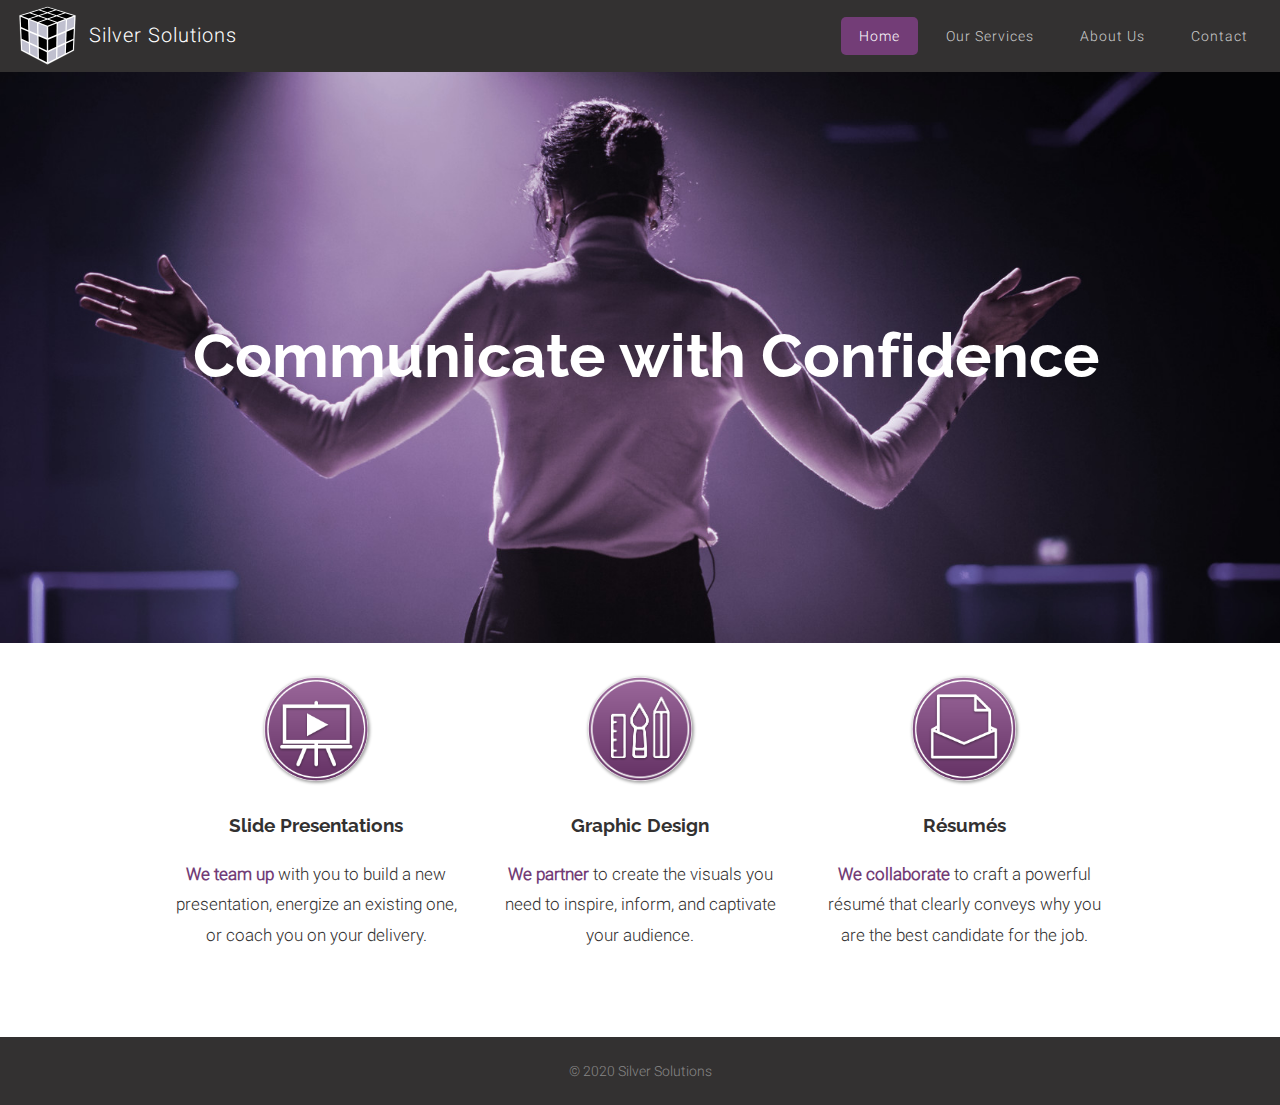
==== docs/index.html @ 3a9a6481 "Updated compiled CSS files." ====
<!DOCTYPE HTML>
<!--
	Concentric by Pixelarity
	pixelarity.com | hello@pixelarity.com
	License: pixelarity.com/license
-->



<html>
	<head>
		<title>Silver Solutions</title>
		<meta charset="utf-8" />
		<meta name="viewport" content="width=device-width, initial-scale=1, user-scalable=no" />
    <link rel="stylesheet" href="static/css/main.css" />

    
    <meta name="description" content="" />
    <meta name="keywords" content="silver, solutions, consulting, presentations"/>
    

    <link rel="shortcut icon" href="static/images/logo.svg">

    
  <link rel="prefetch" href="static/images/banners/presentations0.jpg">
  <link rel="prefetch" href="static/images/banners/presentations1.jpg">
  <link rel="prefetch" href="static/images/banners/presentations2.jpg">
  <link rel="prefetch" href="static/images/banners/graphics.jpg">
  <link rel="prefetch" href="static/images/banners/resumes0.jpg">
  <link rel="prefetch" href="static/images/banners/resumes1.jpg">
  <link rel="prefetch" href="static/images/banners/resumes2.jpg">


  </head>

	<body class="is-preload">
		<div id="page-wrapper">

			<!-- Header -->
      <div id="header">
        <div>

          <div id="title-box">
            <div id="title-grid">
              <!-- Logo -->
              <a href="index.html">
                <img id="logo" src="static/images/logo.svg" />
              </a>

              <!-- Title -->
              <h1 id="title"><a href="index.html">Silver Solutions</a></h1>
            </div>
          </div>

          <!-- Nav -->
          <nav id="nav">
            <ul>
              
                <li  class="current_page_item" >
                
                  <a href="index.html">Home</a>
                
                </li>
              
                <li >
                
                  <a href="#">Our Services</a>
                  <ul>
                  
                    <li><a href="presentations.html">Slide Presentations</a></li>
                  
                    <li><a href="graphics.html">Graphic Design</a></li>
                  
                    <li><a href="resumes.html">Résumés</a></li>
                  
                  </ul>
                
                </li>
              
                <li >
                
                  <a href="about.html">About Us</a>
                
                </li>
              
                <li >
                
                  <a href="contact.html">Contact</a>
                
                </li>
              
          </nav>

        </div>
      </div>

      <div id="dummy-header"></div>

      

<!-- Banner -->
  <div id="home-banner">
    <div>
      <h2>
        <span class="line">Communicate with</span>
        <span class="line">Confidence</span>
      </h2>
    </div>
  </div>


<!-- Main -->
  <div id="main">
    <div class="container">

        <ul class="featured">
          <li>
            <a class="badge" href="presentations.html"><img class="home-badge" src="static/images/icons/home_button0.png"/></a>
            <a href="presentations.html"><h3>Slide Presentations</h3></a>
            <p><b>We team up</b> with you to build a new presentation, energize an existing one, or coach you on your delivery.</p>
          </li>
          <li>
            <a class="badge" href="graphics.html"><img class="home-badge" src="static/images/icons/home_button1.png"/></a>
            <a href="graphics.html"><h3>Graphic Design</h3></a>
            <p><b>We partner</b> to create the visuals you need to inspire, inform, and captivate your audience.</p>
          </li>
          <li>
            <a class="badge" href="resumes.html"><img class="home-badge" src="static/images/icons/home_button2.png"/></a>
            <a href="resumes.html"><h3>Résumés</h3></a>
            <p><b>We collaborate</b> to craft a powerful résumé that clearly conveys why you are the best candidate for the job.</p>
          </li>
        </ul>

    </div>
  </div>



			<!-- Footer -->
      <section id="footer">
        <div class="container">

          <!-- Copyright -->
          <div class="copyright">
            &copy; 2020 Silver Solutions
          </div>

        </div>
      </section>

		</div>

		<!-- Scripts -->
    <script src="static/js/jquery.min.js"></script>
    <script src="static/js/jquery.dropotron.min.js"></script>
    <script src="static/js/browser.min.js"></script>
    <script src="static/js/breakpoints.min.js"></script>
    <script src="static/js/util.js"></script>
    <script src="static/js/main.js"></script>
    <script src="static/js/misc.js"></script>

    
    

	</body>
</html>
---- docs/static/css/main.css ----
@import'fontawesome-all.min.css';@font-face{font-family:Raleway;font-weight:bold;src:url("../webfonts/raleway/static/Raleway-Bold.ttf") format("opentype")}@font-face{font-family:Roboto;font-style:normal;font-weight:300;src:local("Roboto Light"),local("Roboto-Light"),url("../webfonts/roboto/roboto.woff2") format("woff2");unicode-range:U+0000-00FF,U+0131,U+0152-0153,U+02BB-02BC,U+02C6,U+02DA,U+02DC,U+2000-206F,U+2074,U+20AC,U+2122,U+2191,U+2193,U+2212,U+2215,U+FEFF,U+FFFD}html,body,div,span,applet,object,iframe,h1,h2,h3,h4,h5,h6,p,blockquote,pre,a,abbr,acronym,address,big,cite,code,del,dfn,em,img,ins,kbd,q,s,samp,small,strike,strong,sub,sup,tt,var,b,u,i,center,dl,dt,dd,ol,ul,li,fieldset,form,label,legend,table,caption,tbody,tfoot,thead,tr,th,td,article,aside,canvas,details,embed,figure,figcaption,footer,header,hgroup,menu,nav,output,ruby,section,summary,time,mark,audio,video{margin:0;padding:0;border:0;font-size:100%;font:inherit;vertical-align:baseline;font-variant-ligatures:no-common-ligatures}article,aside,details,figcaption,figure,footer,header,hgroup,menu,nav,section{display:block}body{line-height:1}ol,ul{list-style:none}blockquote,q{quotes:none}blockquote:before,blockquote:after,q:before,q:after{content:"";content:none}table{border-collapse:collapse;border-spacing:0}body{-webkit-text-size-adjust:none}mark{background-color:transparent;color:inherit}input::-moz-focus-inner{border:0;padding:0}input,select,textarea{-moz-appearance:none;-webkit-appearance:none;-ms-appearance:none;appearance:none}html{box-sizing:border-box}*,*:before,*:after{box-sizing:inherit}body{background:#fff}body.is-preload *,body.is-preload *:before,body.is-preload *:after{-moz-animation:none !important;-webkit-animation:none !important;-ms-animation:none !important;animation:none !important;-moz-transition:none !important;-webkit-transition:none !important;-ms-transition:none !important;transition:none !important}body,input,textarea,select{font-family:Roboto,sans-serif;font-size:15pt;font-weight:300;line-height:1.75em;color:#888787}h1,h2,h3,h4,h5,h6{font-family:Raleway,sans-serif;font-weight:300;color:#333131}h1 a,h2 a,h3 a,h4 a,h5 a,h6 a{color:inherit;text-decoration:none}strong,b{font-weight:400}em,i{font-style:italic}a{color:#733d77}sub{position:relative;top:.5em;font-size:.8em}sup{position:relative;top:-0.5em;font-size:.8em}hr{border:0;border-top:solid 1px #ddd}blockquote{border-left:solid .5em #ddd;padding:1em 0 1em 2em;font-style:italic}p,ul,ol,dl,table{margin-bottom:1em}header{margin-bottom:3em}header h2{font-weight:300;font-size:2.3em;color:#333131}header .byline{display:block;padding:1em 0 .5em 0;font-size:1.3em;font-weight:300}br.clear{clear:both}span.line{display:inline-block}.row{display:flex;flex-wrap:wrap;box-sizing:border-box;align-items:stretch}.row>*{box-sizing:border-box}.row.gtr-uniform>*>:last-child{margin-bottom:0}.row.aln-left{justify-content:flex-start}.row.aln-center{justify-content:center}.row.aln-right{justify-content:flex-end}.row.aln-top{align-items:flex-start}.row.aln-middle{align-items:center}.row.aln-bottom{align-items:flex-end}.row>.imp{order:-1}.row>.col-1{width:8.3333333333%}.row>.off-1{margin-left:8.3333333333%}.row>.col-2{width:16.6666666667%}.row>.off-2{margin-left:16.6666666667%}.row>.col-3{width:25%}.row>.off-3{margin-left:25%}.row>.col-4{width:33.3333333333%}.row>.off-4{margin-left:33.3333333333%}.row>.col-5{width:41.6666666667%}.row>.off-5{margin-left:41.6666666667%}.row>.col-6{width:50%}.row>.off-6{margin-left:50%}.row>.col-7{width:58.3333333333%}.row>.off-7{margin-left:58.3333333333%}.row>.col-8{width:66.6666666667%}.row>.off-8{margin-left:66.6666666667%}.row>.col-9{width:75%}.row>.off-9{margin-left:75%}.row>.col-10{width:83.3333333333%}.row>.off-10{margin-left:83.3333333333%}.row>.col-11{width:91.6666666667%}.row>.off-11{margin-left:91.6666666667%}.row>.col-12{width:100%}.row>.off-12{margin-left:100%}.row.gtr-0{margin-top:0;margin-left:0px}.row.gtr-0>*{padding:0 0 0 0px}.row.gtr-0.gtr-uniform{margin-top:0px}.row.gtr-0.gtr-uniform>*{padding-top:0px}.row.gtr-25{margin-top:0;margin-left:-10px}.row.gtr-25>*{padding:0 0 0 10px}.row.gtr-25.gtr-uniform{margin-top:-10px}.row.gtr-25.gtr-uniform>*{padding-top:10px}.row.gtr-50{margin-top:0;margin-left:-20px}.row.gtr-50>*{padding:0 0 0 20px}.row.gtr-50.gtr-uniform{margin-top:-20px}.row.gtr-50.gtr-uniform>*{padding-top:20px}.row{margin-top:0;margin-left:-40px}.row>*{padding:0 0 0 40px}.row.gtr-uniform{margin-top:-40px}.row.gtr-uniform>*{padding-top:40px}.row.gtr-150{margin-top:0;margin-left:-60px}.row.gtr-150>*{padding:0 0 0 60px}.row.gtr-150.gtr-uniform{margin-top:-60px}.row.gtr-150.gtr-uniform>*{padding-top:60px}.row.gtr-200{margin-top:0;margin-left:-80px}.row.gtr-200>*{padding:0 0 0 80px}.row.gtr-200.gtr-uniform{margin-top:-80px}.row.gtr-200.gtr-uniform>*{padding-top:80px}@media screen and (max-width: 1680px){.row{display:flex;flex-wrap:wrap;box-sizing:border-box;align-items:stretch}.row>*{box-sizing:border-box}.row.gtr-uniform>*>:last-child{margin-bottom:0}.row.aln-left{justify-content:flex-start}.row.aln-center{justify-content:center}.row.aln-right{justify-content:flex-end}.row.aln-top{align-items:flex-start}.row.aln-middle{align-items:center}.row.aln-bottom{align-items:flex-end}.row>.imp-wide{order:-1}.row>.col-1-wide{width:8.3333333333%}.row>.off-1-wide{margin-left:8.3333333333%}.row>.col-2-wide{width:16.6666666667%}.row>.off-2-wide{margin-left:16.6666666667%}.row>.col-3-wide{width:25%}.row>.off-3-wide{margin-left:25%}.row>.col-4-wide{width:33.3333333333%}.row>.off-4-wide{margin-left:33.3333333333%}.row>.col-5-wide{width:41.6666666667%}.row>.off-5-wide{margin-left:41.6666666667%}.row>.col-6-wide{width:50%}.row>.off-6-wide{margin-left:50%}.row>.col-7-wide{width:58.3333333333%}.row>.off-7-wide{margin-left:58.3333333333%}.row>.col-8-wide{width:66.6666666667%}.row>.off-8-wide{margin-left:66.6666666667%}.row>.col-9-wide{width:75%}.row>.off-9-wide{margin-left:75%}.row>.col-10-wide{width:83.3333333333%}.row>.off-10-wide{margin-left:83.3333333333%}.row>.col-11-wide{width:91.6666666667%}.row>.off-11-wide{margin-left:91.6666666667%}.row>.col-12-wide{width:100%}.row>.off-12-wide{margin-left:100%}.row.gtr-0{margin-top:0;margin-left:0px}.row.gtr-0>*{padding:0 0 0 0px}.row.gtr-0.gtr-uniform{margin-top:0px}.row.gtr-0.gtr-uniform>*{padding-top:0px}.row.gtr-25{margin-top:0;margin-left:-10px}.row.gtr-25>*{padding:0 0 0 10px}.row.gtr-25.gtr-uniform{margin-top:-10px}.row.gtr-25.gtr-uniform>*{padding-top:10px}.row.gtr-50{margin-top:0;margin-left:-20px}.row.gtr-50>*{padding:0 0 0 20px}.row.gtr-50.gtr-uniform{margin-top:-20px}.row.gtr-50.gtr-uniform>*{padding-top:20px}.row{margin-top:0;margin-left:-40px}.row>*{padding:0 0 0 40px}.row.gtr-uniform{margin-top:-40px}.row.gtr-uniform>*{padding-top:40px}.row.gtr-150{margin-top:0;margin-left:-60px}.row.gtr-150>*{padding:0 0 0 60px}.row.gtr-150.gtr-uniform{margin-top:-60px}.row.gtr-150.gtr-uniform>*{padding-top:60px}.row.gtr-200{margin-top:0;margin-left:-80px}.row.gtr-200>*{padding:0 0 0 80px}.row.gtr-200.gtr-uniform{margin-top:-80px}.row.gtr-200.gtr-uniform>*{padding-top:80px}}@media screen and (max-width: 1280px){.row{display:flex;flex-wrap:wrap;box-sizing:border-box;align-items:stretch}.row>*{box-sizing:border-box}.row.gtr-uniform>*>:last-child{margin-bottom:0}.row.aln-left{justify-content:flex-start}.row.aln-center{justify-content:center}.row.aln-right{justify-content:flex-end}.row.aln-top{align-items:flex-start}.row.aln-middle{align-items:center}.row.aln-bottom{align-items:flex-end}.row>.imp-normal{order:-1}.row>.col-1-normal{width:8.3333333333%}.row>.off-1-normal{margin-left:8.3333333333%}.row>.col-2-normal{width:16.6666666667%}.row>.off-2-normal{margin-left:16.6666666667%}.row>.col-3-normal{width:25%}.row>.off-3-normal{margin-left:25%}.row>.col-4-normal{width:33.3333333333%}.row>.off-4-normal{margin-left:33.3333333333%}.row>.col-5-normal{width:41.6666666667%}.row>.off-5-normal{margin-left:41.6666666667%}.row>.col-6-normal{width:50%}.row>.off-6-normal{margin-left:50%}.row>.col-7-normal{width:58.3333333333%}.row>.off-7-normal{margin-left:58.3333333333%}.row>.col-8-normal{width:66.6666666667%}.row>.off-8-normal{margin-left:66.6666666667%}.row>.col-9-normal{width:75%}.row>.off-9-normal{margin-left:75%}.row>.col-10-normal{width:83.3333333333%}.row>.off-10-normal{margin-left:83.3333333333%}.row>.col-11-normal{width:91.6666666667%}.row>.off-11-normal{margin-left:91.6666666667%}.row>.col-12-normal{width:100%}.row>.off-12-normal{margin-left:100%}.row.gtr-0{margin-top:0;margin-left:0px}.row.gtr-0>*{padding:0 0 0 0px}.row.gtr-0.gtr-uniform{margin-top:0px}.row.gtr-0.gtr-uniform>*{padding-top:0px}.row.gtr-25{margin-top:0;margin-left:-10px}.row.gtr-25>*{padding:0 0 0 10px}.row.gtr-25.gtr-uniform{margin-top:-10px}.row.gtr-25.gtr-uniform>*{padding-top:10px}.row.gtr-50{margin-top:0;margin-left:-20px}.row.gtr-50>*{padding:0 0 0 20px}.row.gtr-50.gtr-uniform{margin-top:-20px}.row.gtr-50.gtr-uniform>*{padding-top:20px}.row{margin-top:0;margin-left:-40px}.row>*{padding:0 0 0 40px}.row.gtr-uniform{margin-top:-40px}.row.gtr-uniform>*{padding-top:40px}.row.gtr-150{margin-top:0;margin-left:-60px}.row.gtr-150>*{padding:0 0 0 60px}.row.gtr-150.gtr-uniform{margin-top:-60px}.row.gtr-150.gtr-uniform>*{padding-top:60px}.row.gtr-200{margin-top:0;margin-left:-80px}.row.gtr-200>*{padding:0 0 0 80px}.row.gtr-200.gtr-uniform{margin-top:-80px}.row.gtr-200.gtr-uniform>*{padding-top:80px}}@media screen and (max-width: 1080px){.row{display:flex;flex-wrap:wrap;box-sizing:border-box;align-items:stretch}.row>*{box-sizing:border-box}.row.gtr-uniform>*>:last-child{margin-bottom:0}.row.aln-left{justify-content:flex-start}.row.aln-center{justify-content:center}.row.aln-right{justify-content:flex-end}.row.aln-top{align-items:flex-start}.row.aln-middle{align-items:center}.row.aln-bottom{align-items:flex-end}.row>.imp-narrow{order:-1}.row>.col-1-narrow{width:8.3333333333%}.row>.off-1-narrow{margin-left:8.3333333333%}.row>.col-2-narrow{width:16.6666666667%}.row>.off-2-narrow{margin-left:16.6666666667%}.row>.col-3-narrow{width:25%}.row>.off-3-narrow{margin-left:25%}.row>.col-4-narrow{width:33.3333333333%}.row>.off-4-narrow{margin-left:33.3333333333%}.row>.col-5-narrow{width:41.6666666667%}.row>.off-5-narrow{margin-left:41.6666666667%}.row>.col-6-narrow{width:50%}.row>.off-6-narrow{margin-left:50%}.row>.col-7-narrow{width:58.3333333333%}.row>.off-7-narrow{margin-left:58.3333333333%}.row>.col-8-narrow{width:66.6666666667%}.row>.off-8-narrow{margin-left:66.6666666667%}.row>.col-9-narrow{width:75%}.row>.off-9-narrow{margin-left:75%}.row>.col-10-narrow{width:83.3333333333%}.row>.off-10-narrow{margin-left:83.3333333333%}.row>.col-11-narrow{width:91.6666666667%}.row>.off-11-narrow{margin-left:91.6666666667%}.row>.col-12-narrow{width:100%}.row>.off-12-narrow{margin-left:100%}.row.gtr-0{margin-top:0;margin-left:0px}.row.gtr-0>*{padding:0 0 0 0px}.row.gtr-0.gtr-uniform{margin-top:0px}.row.gtr-0.gtr-uniform>*{padding-top:0px}.row.gtr-25{margin-top:0;margin-left:-5px}.row.gtr-25>*{padding:0 0 0 5px}.row.gtr-25.gtr-uniform{margin-top:-5px}.row.gtr-25.gtr-uniform>*{padding-top:5px}.row.gtr-50{margin-top:0;margin-left:-10px}.row.gtr-50>*{padding:0 0 0 10px}.row.gtr-50.gtr-uniform{margin-top:-10px}.row.gtr-50.gtr-uniform>*{padding-top:10px}.row{margin-top:0;margin-left:-20px}.row>*{padding:0 0 0 20px}.row.gtr-uniform{margin-top:-20px}.row.gtr-uniform>*{padding-top:20px}.row.gtr-150{margin-top:0;margin-left:-30px}.row.gtr-150>*{padding:0 0 0 30px}.row.gtr-150.gtr-uniform{margin-top:-30px}.row.gtr-150.gtr-uniform>*{padding-top:30px}.row.gtr-200{margin-top:0;margin-left:-40px}.row.gtr-200>*{padding:0 0 0 40px}.row.gtr-200.gtr-uniform{margin-top:-40px}.row.gtr-200.gtr-uniform>*{padding-top:40px}}@media screen and (max-width: 960px){.row{display:flex;flex-wrap:wrap;box-sizing:border-box;align-items:stretch}.row>*{box-sizing:border-box}.row.gtr-uniform>*>:last-child{margin-bottom:0}.row.aln-left{justify-content:flex-start}.row.aln-center{justify-content:center}.row.aln-right{justify-content:flex-end}.row.aln-top{align-items:flex-start}.row.aln-middle{align-items:center}.row.aln-bottom{align-items:flex-end}.row>.imp-narrower{order:-1}.row>.col-1-narrower{width:8.3333333333%}.row>.off-1-narrower{margin-left:8.3333333333%}.row>.col-2-narrower{width:16.6666666667%}.row>.off-2-narrower{margin-left:16.6666666667%}.row>.col-3-narrower{width:25%}.row>.off-3-narrower{margin-left:25%}.row>.col-4-narrower{width:33.3333333333%}.row>.off-4-narrower{margin-left:33.3333333333%}.row>.col-5-narrower{width:41.6666666667%}.row>.off-5-narrower{margin-left:41.6666666667%}.row>.col-6-narrower{width:50%}.row>.off-6-narrower{margin-left:50%}.row>.col-7-narrower{width:58.3333333333%}.row>.off-7-narrower{margin-left:58.3333333333%}.row>.col-8-narrower{width:66.6666666667%}.row>.off-8-narrower{margin-left:66.6666666667%}.row>.col-9-narrower{width:75%}.row>.off-9-narrower{margin-left:75%}.row>.col-10-narrower{width:83.3333333333%}.row>.off-10-narrower{margin-left:83.3333333333%}.row>.col-11-narrower{width:91.6666666667%}.row>.off-11-narrower{margin-left:91.6666666667%}.row>.col-12-narrower{width:100%}.row>.off-12-narrower{margin-left:100%}.row.gtr-0{margin-top:0;margin-left:0px}.row.gtr-0>*{padding:0 0 0 0px}.row.gtr-0.gtr-uniform{margin-top:0px}.row.gtr-0.gtr-uniform>*{padding-top:0px}.row.gtr-25{margin-top:0;margin-left:-5px}.row.gtr-25>*{padding:0 0 0 5px}.row.gtr-25.gtr-uniform{margin-top:-5px}.row.gtr-25.gtr-uniform>*{padding-top:5px}.row.gtr-50{margin-top:0;margin-left:-10px}.row.gtr-50>*{padding:0 0 0 10px}.row.gtr-50.gtr-uniform{margin-top:-10px}.row.gtr-50.gtr-uniform>*{padding-top:10px}.row{margin-top:0;margin-left:-20px}.row>*{padding:0 0 0 20px}.row.gtr-uniform{margin-top:-20px}.row.gtr-uniform>*{padding-top:20px}.row.gtr-150{margin-top:0;margin-left:-30px}.row.gtr-150>*{padding:0 0 0 30px}.row.gtr-150.gtr-uniform{margin-top:-30px}.row.gtr-150.gtr-uniform>*{padding-top:30px}.row.gtr-200{margin-top:0;margin-left:-40px}.row.gtr-200>*{padding:0 0 0 40px}.row.gtr-200.gtr-uniform{margin-top:-40px}.row.gtr-200.gtr-uniform>*{padding-top:40px}}@media screen and (max-width: 736px){.row{display:flex;flex-wrap:wrap;box-sizing:border-box;align-items:stretch}.row>*{box-sizing:border-box}.row.gtr-uniform>*>:last-child{margin-bottom:0}.row.aln-left{justify-content:flex-start}.row.aln-center{justify-content:center}.row.aln-right{justify-content:flex-end}.row.aln-top{align-items:flex-start}.row.aln-middle{align-items:center}.row.aln-bottom{align-items:flex-end}.row>.imp-mobile{order:-1}.row>.col-1-mobile{width:8.3333333333%}.row>.off-1-mobile{margin-left:8.3333333333%}.row>.col-2-mobile{width:16.6666666667%}.row>.off-2-mobile{margin-left:16.6666666667%}.row>.col-3-mobile{width:25%}.row>.off-3-mobile{margin-left:25%}.row>.col-4-mobile{width:33.3333333333%}.row>.off-4-mobile{margin-left:33.3333333333%}.row>.col-5-mobile{width:41.6666666667%}.row>.off-5-mobile{margin-left:41.6666666667%}.row>.col-6-mobile{width:50%}.row>.off-6-mobile{margin-left:50%}.row>.col-7-mobile{width:58.3333333333%}.row>.off-7-mobile{margin-left:58.3333333333%}.row>.col-8-mobile{width:66.6666666667%}.row>.off-8-mobile{margin-left:66.6666666667%}.row>.col-9-mobile{width:75%}.row>.off-9-mobile{margin-left:75%}.row>.col-10-mobile{width:83.3333333333%}.row>.off-10-mobile{margin-left:83.3333333333%}.row>.col-11-mobile{width:91.6666666667%}.row>.off-11-mobile{margin-left:91.6666666667%}.row>.col-12-mobile{width:100%}.row>.off-12-mobile{margin-left:100%}.row.gtr-0{margin-top:0;margin-left:0px}.row.gtr-0>*{padding:0 0 0 0px}.row.gtr-0.gtr-uniform{margin-top:0px}.row.gtr-0.gtr-uniform>*{padding-top:0px}.row.gtr-25{margin-top:0;margin-left:-5px}.row.gtr-25>*{padding:0 0 0 5px}.row.gtr-25.gtr-uniform{margin-top:-5px}.row.gtr-25.gtr-uniform>*{padding-top:5px}.row.gtr-50{margin-top:0;margin-left:-10px}.row.gtr-50>*{padding:0 0 0 10px}.row.gtr-50.gtr-uniform{margin-top:-10px}.row.gtr-50.gtr-uniform>*{padding-top:10px}.row{margin-top:0;margin-left:-20px}.row>*{padding:0 0 0 20px}.row.gtr-uniform{margin-top:-20px}.row.gtr-uniform>*{padding-top:20px}.row.gtr-150{margin-top:0;margin-left:-30px}.row.gtr-150>*{padding:0 0 0 30px}.row.gtr-150.gtr-uniform{margin-top:-30px}.row.gtr-150.gtr-uniform>*{padding-top:30px}.row.gtr-200{margin-top:0;margin-left:-40px}.row.gtr-200>*{padding:0 0 0 40px}.row.gtr-200.gtr-uniform{margin-top:-40px}.row.gtr-200.gtr-uniform>*{padding-top:40px}}.container{margin:0 auto;width:1400px}@media screen and (max-width: 1680px){.container{width:1200px}}@media screen and (max-width: 1280px){.container{width:1000px}}@media screen and (max-width: 1080px){.container{width:95%}}@media screen and (max-width: 960px){.container{width:95%}}@media screen and (max-width: 736px){.container{width:90%}}section,article{margin-bottom:3em}section>:last-child,section:last-child,article>:last-child,article:last-child{margin-bottom:0}.row>section,.row>article{margin-bottom:0}.image{display:inline-block}.image img{display:block;width:100%}.image.featured{display:block;width:100%;margin:0 0 2em 0}.image.full{display:block;width:100%}.image.left{float:left;margin:0 2em 2em 0}.image.centered{display:block;margin:0 0 2em 0}.image.centered img{margin:0 auto;width:auto}.picture-box{text-align:center}ul{list-style:disc;padding-left:1.25em}ul>li{padding-left:.25em}ul.alt{list-style:none;margin:0;padding:0}ul.alt>li{display:block;border-top:solid 1px rgba(0,0,0,.1);line-height:2.5em;padding-left:0}ul.alt>li:last-child{border-bottom:solid 1px rgba(0,0,0,.1)}ul.alt a{text-decoration:none;color:#888787}ul.alt a:hover{text-decoration:underline}ol{list-style:decimal;padding-left:1.25em}ol>li{padding-left:.25em}ul.featured{text-align:center;margin:0;padding-left:0;list-style:none}ul.featured>li{display:inline-block;width:30%;margin:0% 1% 0% 1%;padding:0em .5em;vertical-align:top}ul.featured>li h3{font-weight:bold}ul.featured>li p{color:#333131}ul.featured>li p b{font-weight:bold;color:#733d77}ul.social{margin:3em 0em;padding:2em 0em;box-shadow:0px 1px 0px rgba(255,255,255,.1),0px -1px 0px rgba(255,255,255,.1);text-align:center;list-style:none}ul.social>li{display:inline-block;padding:0px 3px}ul.social>li span{display:none}ul.social>li a{display:inline-block;width:40px;height:40px;padding-top:2px;background:#733d77;border-radius:50%;line-height:40px;text-align:center;color:#333131}ul.social .icon{font-size:1em;border:none}ul.icons{cursor:default;padding-left:0;list-style:none}ul.icons>li{display:inline-block;padding-left:0}ul.icons a{display:inline-block;width:2em;height:2em;line-height:2em;text-align:center;border:0}ul.menu{cursor:default;padding-left:0;list-style:none}ul.menu>li{display:inline-block;line-height:1em;border-left:solid 1px #ddd;padding:0 0 0 .5em;margin:0 0 0 .5em}ul.menu>li:first-child{border-left:0;padding-left:0;margin-left:0}ul.actions{display:-moz-flex;display:-webkit-flex;display:-ms-flex;display:flex;cursor:default;list-style:none;margin-left:-1em;padding-left:0}ul.actions li{padding:0 0 0 1em;vertical-align:middle}ul.actions.special{-moz-justify-content:center;-webkit-justify-content:center;-ms-justify-content:center;justify-content:center;width:100%;margin-left:0}ul.actions.special li:first-child{padding-left:0}ul.actions.stacked{-moz-flex-direction:column;-webkit-flex-direction:column;-ms-flex-direction:column;flex-direction:column;margin-left:0}ul.actions.stacked li{padding:1.3em 0 0 0}ul.actions.stacked li:first-child{padding-top:0}ul.actions.fit{width:calc(100% + 1em)}ul.actions.fit li{-moz-flex-grow:1;-webkit-flex-grow:1;-ms-flex-grow:1;flex-grow:1;-moz-flex-shrink:1;-webkit-flex-shrink:1;-ms-flex-shrink:1;flex-shrink:1;width:100%}ul.actions.fit li>*{width:100%}ul.actions.fit.stacked{width:100%}@media screen and (max-width: 736px){ul.actions:not(.fixed){-moz-flex-direction:column;-webkit-flex-direction:column;-ms-flex-direction:column;flex-direction:column;margin-left:0;width:100% !important}ul.actions:not(.fixed) li{-moz-flex-grow:1;-webkit-flex-grow:1;-ms-flex-grow:1;flex-grow:1;-moz-flex-shrink:1;-webkit-flex-shrink:1;-ms-flex-shrink:1;flex-shrink:1;padding:1em 0 0 0;text-align:center;width:100%}ul.actions:not(.fixed) li>*{width:100%}ul.actions:not(.fixed) li:first-child{padding-top:0}ul.actions:not(.fixed) li input[type=submit],ul.actions:not(.fixed) li input[type=reset],ul.actions:not(.fixed) li input[type=button],ul.actions:not(.fixed) li button,ul.actions:not(.fixed) li .button{width:100%}ul.actions:not(.fixed) li input[type=submit].icon:before,ul.actions:not(.fixed) li input[type=reset].icon:before,ul.actions:not(.fixed) li input[type=button].icon:before,ul.actions:not(.fixed) li button.icon:before,ul.actions:not(.fixed) li .button.icon:before{margin-left:-0.5em}}form{width:80%;margin:0em auto}form input[type=text],form input[type=password],form input[type=email]{-moz-transition:background-color 0.25s ease-in-out, border-color 0.35s ease-in-out;-webkit-transition:background-color 0.25s ease-in-out, border-color 0.35s ease-in-out;-ms-transition:background-color 0.25s ease-in-out, border-color 0.35s ease-in-out;transition:background-color 0.25s ease-in-out, border-color 0.35s ease-in-out;-webkit-appearance:none;width:100%;border:0;padding:.7em 1em;font-size:1em;font-family:Roboto,sans-serif;font-weight:300;border-radius:6px;background:#d9d8d8;border:1px solid rgba(0,0,0,0);outline:none;color:#000}form input[type=text]::placeholder,form input[type=password]::placeholder,form input[type=email]::placeholder{color:#000;opacity:.65}form select,form textarea{-moz-transition:background-color 0.25s ease-in-out, border-color 0.35s ease-in-out;-webkit-transition:background-color 0.25s ease-in-out, border-color 0.35s ease-in-out;-ms-transition:background-color 0.25s ease-in-out, border-color 0.35s ease-in-out;transition:background-color 0.25s ease-in-out, border-color 0.35s ease-in-out;-webkit-appearance:none;width:100%;border:0;padding:.7em 1em;font-size:1em;font-family:Roboto,sans-serif;font-weight:300;border-radius:6px;background:#d9d8d8;border:1px solid rgba(0,0,0,0);outline:none;color:#888787}form select::placeholder,form textarea::placeholder{color:#000;opacity:.65}form input[type=text]:focus,form input[type=password]:focus{border:1px solid rgba(0,0,0,.05)}form select:focus{border:1px solid rgba(0,0,0,.05)}form textarea{height:10em}form textarea:focus{border:1px solid rgba(0,0,0,.05)}form .formerize-placeholder,form ::-webkit-input-placeholder,form :-moz-placeholder,form ::-moz-placeholder,form :-ms-input-placeholder{color:#93989f !important}form ::-moz-focus-inner{border:0}table{width:100%}table tbody tr:nth-child(2n+2){background:#f4f4f4}table td{padding:.5em 1em .5em 1em}table th{text-align:left;font-weight:400;padding:.5em 1em .5em 1em}table thead{background:#444;color:#fff}table tfoot{background:#eee}.button{-moz-transition:background-color 0.35s ease-in-out, border-color 0.35s ease-in-out, color 0.35s ease-in-out;-webkit-transition:background-color 0.35s ease-in-out, border-color 0.35s ease-in-out, color 0.35s ease-in-out;-ms-transition:background-color 0.35s ease-in-out, border-color 0.35s ease-in-out, color 0.35s ease-in-out;transition:background-color 0.35s ease-in-out, border-color 0.35s ease-in-out, color 0.35s ease-in-out;position:relative;display:inline-block;background:none;border:3px solid #fff;border-radius:5px;font-size:.85em;padding:.7em 2em .7em 2em;color:#fff;text-decoration:none;font-size:1.2em;font-weight:300;text-align:center}.button:hover{background:#fff;border-color:rgba(255,255,255,.4);color:#000 !important}.button.alt{padding:.5em 2em .5em 2em;border-radius:5px;border-color:rgba(0,0,0,.1);color:#333131 !important}.button.alt:hover{background:#84718d !important;color:#fff !important}.badge .home-badge{width:6em;height:6em;border-radius:50%;box-shadow:1px 1px 3px 1px #aaa}.badge .home-badge:hover{transform:translate(3px, 3px)}.how-work{width:11em}#header{position:fixed;width:100%;height:72px;top:0;background-color:#333131;z-index:10000}#header .container{position:relative}#title-box{position:absolute;top:6px;left:18px}#title-box #title-grid{display:inline-grid;grid-template-columns:auto auto;grid-column-gap:12px;align-items:center}#title-box #title-grid #logo{width:59px;display:flex;align-items:center}#title-box #title-grid #title a{height:100%;display:flex;align-items:center;text-decoration:none;letter-spacing:1px;font-family:Roboto,sans-serif;font-size:20px;font-weight:300;color:#fff}@media screen and (max-width: 960px){#title-box{width:100%;text-align:center}#title-box #logo{justify-self:end}#title-box #title{justify-self:start}}@media screen and (max-width: 552px){#title-box{left:32px}}#nav{position:absolute;right:14px;top:17px}#nav>ul{margin:0;list-style:none;padding-left:0}#nav>ul>li{float:left;padding-left:0;height:38px}#nav>ul>li:last-child{padding-right:0}#nav>ul>li>a,#nav>ul>li>span{-moz-transition:background-color 0.25s ease-in-out, color 0.25s ease-in-out;-webkit-transition:background-color 0.25s ease-in-out, color 0.25s ease-in-out;-ms-transition:background-color 0.25s ease-in-out, color 0.25s ease-in-out;transition:background-color 0.25s ease-in-out, color 0.25s ease-in-out;display:flex;align-items:center;height:100%;margin-left:10px;padding:3px 18px;letter-spacing:1px;text-decoration:none;font-family:Roboto,sans-serif;font-weight:300;font-size:14px;outline:0;color:#ccc;border-radius:5px}#nav>ul>li:hover>a,#nav>ul>li:hover>span{background:#84718d;color:#fff}#nav>ul>li.current_page_item>a,#nav>ul>li.current_page_item>span{background:#733d77;color:#fff}#nav>ul>li>ul{display:none}.dropotron{text-align:left;line-height:2em;min-width:13em;background:#333131;line-height:1em;padding:.85em;border-radius:8px;list-style:none}.dropotron a,.dropotron span{-moz-transition:color 0.25s ease-in-out;-webkit-transition:color 0.25s ease-in-out;-ms-transition:color 0.25s ease-in-out;transition:color 0.25s ease-in-out;display:block;padding:1em 0 1em 0;border-top:solid 1px;border-color:rgba(255,255,255,.1);border-bottom:0;letter-spacing:.05em;font-size:.8em;text-decoration:none;color:#ccc}.dropotron li{padding-left:0}.dropotron li:first-child>a,.dropotron li:first-child>span{border-top:0}.dropotron li.active>a,.dropotron li.active>span{color:#fff}.dropotron li:hover>a,.dropotron li:hover>span{color:#fff}.dropotron.level-0{border-radius:0px 0px 8px 8px !important;margin-left:.75em}#page-wrapper{min-height:100vh;display:grid;grid-template-rows:70px auto 1fr;background-color:#f0f0f4}#home-banner{width:101%;background-repeat:no-repeat;background-image:url(../images/banners/homepage.jpg);background-position:50% 12%;background-size:cover;padding:20% 0% 20% 0%;text-align:center}#home-banner h2{padding:0 .5em;font-size:3.5em;font-family:Raleway,sans-serif;color:#fff;line-height:1}@media screen and (max-width: 960px){#home-banner h2{font-size:2.9em}}@media screen and (max-width: 736px){#home-banner h2{font-size:2.5em}}#main{position:relative;padding:2em 0em 2em 0em;background:#fff;display:flex;justify-content:center;align-items:center}#main a{text-decoration:none}#main h3{display:block;padding:1em 0em 1em 0em;font-size:1.1em}#main .actions{padding-top:1em}#main li{margin-bottom:2em}.grid-container{display:grid;grid-template-columns:auto;text-align:center}.grid-container.col-2{grid-template-columns:repeat(2, 1fr)}.grid-container.col-3{grid-template-columns:repeat(3, 1fr)}.grid-container.col-4{grid-template-columns:repeat(4, 1fr)}.grid-container.two-line h3{min-height:3em}@media screen and (max-width: 960px){.grid-container{grid-template-columns:1fr !important}.grid-container.two-line h3{min-height:2em}.grid-container>div{padding-bottom:1em}.grid-container h3{min-height:0}}.page-content{padding:2em 0em 2em 0em;color:#000}.page-content h1{font-size:2em}.page-content h2{font-size:1.5em}.page-content h1,.page-content h2,.page-content h3{text-align:center}.page-content b{font-weight:900}.page-content .section-header{padding:0em .5em;margin-bottom:2em}.page-content .section-header h1{font-size:2em;font-weight:bold}.page-content article:first-child .section-header{background-color:#733d77;margin:-2em 0em 0em 0em;padding:2em .5em 2em .5em}.page-content article:first-child .section-header h1{color:#fff}.page-content .info-page{padding:0em;display:grid;grid-template-columns:minmax(11em, 14%) 1fr}.page-content .info-page .sidebar{background-color:#e6d6ff;margin:-2.1em 0em -2em 0em;padding:4em 0em 0em .75em}.page-content .info-page .sidebar ul{position:fixed;top:9.5em;width:9.5em;background-color:inherit}.page-content .info-page .sidebar ul .subpage-link{margin-bottom:.25em;padding:4px 6px 4px 6px;cursor:pointer;border:none;border-radius:5px;font-size:.8em}.page-content .info-page .sidebar ul .subpage-link a{color:#333131}.page-content .info-page .sidebar ul .subpage-link a:hover{text-decoration:none}.page-content .info-page .sidebar ul .subpage-link:hover{background-color:#84718d}.page-content .info-page .sidebar ul .subpage-link:hover a{color:#fff}.page-content .info-page .sidebar ul .subpage-link.active{background-color:#733d77}.page-content .info-page .sidebar ul .subpage-link.active a{color:#fff}.page-content .info-page .content h3{font-size:1em;font-weight:bold;color:#733d77}.page-content .info-page .content .info-page-banner{position:relative;min-width:100%;text-align:center;display:table;margin:0em 0em 2em 0em;padding:12em 0em}@media screen and (max-width: 552px){.page-content .info-page .content .info-page-banner{padding:8em 0em}}@media screen and (min-width: 1681px){.page-content .info-page .content .info-page-banner{padding:16em 0em}}.page-content .info-page .content .info-page-banner .inner{display:table-cell;vertical-align:middle}@keyframes bannerSlideFade{0%,100%{opacity:1}23%{opacity:1}31%{opacity:0}92%{opacity:0}}@keyframes bannerSlideFadeLong{0%,100%{opacity:1}30%{opacity:1}38%{opacity:0}92%{opacity:0}}.page-content .info-page .content .info-page-banner .inner .banner-slides .banner-slide{position:absolute;top:0;left:0;height:100%;width:100%;background-repeat:no-repeat;background-size:cover;background-image:url(../images/banner.jpg);animation-name:bannerSlideFade;animation-timing-function:ease-in-out;animation-iteration-count:infinite;animation-duration:14.5s}.page-content .info-page .content .info-page-banner .inner .banner-slides .banner-slide.banner0{animation-delay:0s}.page-content .info-page .content .info-page-banner .inner .banner-slides .banner-slide.banner1{animation-delay:4.5s;visibility:hidden}.page-content .info-page .content .info-page-banner .inner .banner-slides .banner-slide.banner1 div{visibility:hidden}.page-content .info-page .content .info-page-banner .inner .banner-slides .banner-slide.banner2{animation-delay:9s;animation-name:bannerSlideFadeLong;visibility:hidden}.page-content .info-page .content .info-page-banner .inner .banner-slides .banner-slide.banner2 div{visibility:hidden}.page-content .info-page .content .info-page-banner .inner .banner-slides .banner-slide div{position:absolute;width:100%;height:100%}.page-content .info-page .content .info-page-banner .inner .banner-slides .banner-slide div h2{position:absolute;font-family:Raleway,sans-serif;font-size:2.5em;font-weight:bold;line-height:1.5em}@media screen and (max-width: 736px){.page-content .info-page .content .info-page-banner .inner .banner-slides .banner-slide div h2{font-size:2em}}@media screen and (min-width: 1681px){.page-content .info-page .content .info-page-banner .inner .banner-slides .banner-slide div h2{font-size:3em}}.page-content .info-page .content .info-page-banner.presentations-banner .banner0{background-position:50% 8%}.page-content .info-page .content .info-page-banner.presentations-banner .banner0 h2{top:1%;left:5%;width:90%;color:#000}@media screen and (max-width: 1680px){.page-content .info-page .content .info-page-banner.presentations-banner .banner0 h2{font-size:2.3em !important}}@media screen and (max-width: 736px){.page-content .info-page .content .info-page-banner.presentations-banner .banner0 h2{font-size:1.6em !important}}@media screen and (max-width: 552px){.page-content .info-page .content .info-page-banner.presentations-banner .banner0 h2{font-size:1.4em !important}}@media screen and (max-width: 480px){.page-content .info-page .content .info-page-banner.presentations-banner .banner0 h2{left:3%;width:63%;font-size:1.1em !important}}.page-content .info-page .content .info-page-banner.presentations-banner .banner1{background-position:50% 7%}.page-content .info-page .content .info-page-banner.presentations-banner .banner1 h2{top:24%;right:1%;width:40%;color:#000}@media screen and (min-width: 1281px){.page-content .info-page .content .info-page-banner.presentations-banner .banner1 h2{width:37%}}@media screen and (max-width: 960px){.page-content .info-page .content .info-page-banner.presentations-banner .banner1 h2{font-size:2.2em !important;width:35%}}@media screen and (max-width: 736px){.page-content .info-page .content .info-page-banner.presentations-banner .banner1 h2{top:22%;width:9em;font-size:1.6em !important}}@media screen and (max-width: 480px){.page-content .info-page .content .info-page-banner.presentations-banner .banner1 h2{top:6%;width:7em;font-size:1.3em !important}}.page-content .info-page .content .info-page-banner.presentations-banner .banner2{background-position:50% 39%}.page-content .info-page .content .info-page-banner.presentations-banner .banner2 h2{top:36%;right:8%;width:8em;color:#fff}@media screen and (max-width: 552px){.page-content .info-page .content .info-page-banner.presentations-banner .banner2 h2{font-size:1.5em !important;top:28%;right:2%}}.page-content .info-page .content .info-page-banner.graphics-banner .banner-slide{animation-name:none !important}.page-content .info-page .content .info-page-banner.resumes-banner .banner0{background-position:50% 40%}.page-content .info-page .content .info-page-banner.resumes-banner .banner0 h2{top:33%;right:10%;width:11em;color:#fff}@media screen and (max-width: 736px){.page-content .info-page .content .info-page-banner.resumes-banner .banner0 h2{font-size:1.6em !important}}@media screen and (max-width: 552px){.page-content .info-page .content .info-page-banner.resumes-banner .banner0 h2{font-size:1.4em !important;right:5%}}.page-content .info-page .content .info-page-banner.resumes-banner .banner1{background-position:50% 22%}@media screen and (max-width: 552px){.page-content .info-page .content .info-page-banner.resumes-banner .banner1{background-position:100% 22%}}.page-content .info-page .content .info-page-banner.resumes-banner .banner1 h2{top:45%;left:5%;width:90%;color:#fff}@media screen and (max-width: 552px){.page-content .info-page .content .info-page-banner.resumes-banner .banner1 h2{font-size:1.5em !important;top:40%;left:9%;width:82%}}@media screen and (max-width: 480px){.page-content .info-page .content .info-page-banner.resumes-banner .banner1 h2{left:17%;width:66%}}.page-content .info-page .content .info-page-banner.resumes-banner .banner2{background-position:80% 31%}.page-content .info-page .content .info-page-banner.resumes-banner .banner2 h2{top:30%;left:6%;width:11em}@media screen and (max-width: 736px){.page-content .info-page .content .info-page-banner.resumes-banner .banner2 h2{width:8em}}@media screen and (max-width: 480px){.page-content .info-page .content .info-page-banner.resumes-banner .banner2 h2{font-size:1.3em !important;left:3%}}.page-content .info-page .content article{margin-bottom:2.5em}.page-content .info-page .content article .grid-container{margin:0;grid-column-gap:0em}.page-content .info-page .content article .grid-container div{padding:0em .75em 0em .5em;border-right:1px solid #d9d8d8}@media screen and (max-width: 960px){.page-content .info-page .content article .grid-container div{padding:0em;margin:auto;width:65%}}@media screen and (max-width: 736px){.page-content .info-page .content article .grid-container div{width:80%}}.page-content .info-page .content article .grid-container div:last-child{border-right:none}.page-content .info-page .content article .grid-container div p{margin:.5em 0em 1.5em 0em}.page-content .info-page .content article .article-separator{height:0px}.page-content .info-page .content article>div{margin:0em 1em 0em 1em}.page-content .info-page .content article>p{margin:0em 2em 3em 2em}@media screen and (max-width: 736px){.page-content .info-page .content article>p{margin:0em 1em 3em 1em}}@media screen and (max-width: 960px){.page-content .info-page{display:block;margin-top:-1.5em;padding-top:0em}.page-content .info-page .sidebar{margin:0em;padding:0em;width:100%;position:fixed;height:4em;top:0;z-index:10003}.page-content .info-page .sidebar ul.alt{display:block;list-style:none;text-align:center;width:100%;position:absolute;top:0;margin:.5em auto 0em auto}.page-content .info-page .sidebar ul.alt li{float:none;display:inline-block;padding:.2em 1.2em;margin:.5em .35em .5em .35em;font-size:.8em}.page-content .info-page .sidebar ul.alt li a{color:#000}.page-content .info-page .content{margin-top:-3em;padding:2em 0em 0em 0em}.page-content .info-page .content article .grid-container div{border:none}.page-content .info-page .content .callout{margin:0em -1em 0em -1em;padding:1em 2em 1em 2em}.page-content .info-page .content .callout p{margin:1em 0em 1em 1em}}@media screen and (max-width: 552px){.page-content .info-page .sidebar{height:6.75em}.page-content .info-page .sidebar ul.alt{position:relative;margin:.5em auto 0em auto;padding:0}.page-content .info-page .sidebar ul.alt li{display:block;width:14em;margin:0 auto;padding:0}.page-content .info-page .content{margin-top:1em;padding-top:2.5em !important}}.animation-slides{text-align:center;margin-top:2em !important}.animation-slides img{width:85%}@media screen and (max-width: 552px){.animation-slides img{width:100%}}.pres-samples h2{margin:0em 0em 1.5em 0em}.pres-samples .pres-sample{display:grid;grid-template-columns:1fr 1fr;grid-gap:1em;padding:1em;margin-bottom:2em;background-color:#333131}@media screen and (max-width: 960px){.pres-samples .pres-sample{grid-gap:.75em;padding:.75em}}@media screen and (max-width: 552px){.pres-samples .pres-sample{margin:0em -0.5em 2em -0.5em;grid-gap:.5em;padding:.5em}}.pres-samples .pres-sample:last-child{border-bottom:0px}.pres-samples .pres-sample div img{display:block;width:100%;border:1px solid #d9d8d8;box-shadow:1px 1px 1px #aaa}.graphics-samples h2{margin:0em 0em 1.5em 0em}.graphics-samples .graphics-sample-section{margin-bottom:1em}.graphics-samples .graphics-sample div{display:block;text-align:center}.graphics-samples .graphics-sample div.graphics-sample-grid{display:grid;text-align:center;padding:0em 1em}@media screen and (max-width: 960px){.graphics-samples .graphics-sample div.graphics-sample-grid{padding:0em .5em}}.graphics-samples .graphics-sample div.graphics-sample-grid>div{display:flex;align-items:center}.graphics-samples .graphics-sample div.graphics-sample-grid>div img{display:block;margin:0 auto}.graphics-samples .graphics-sample div#tech-illustrations-grid{grid-template-columns:1fr 1fr;grid-gap:2em}.graphics-samples .graphics-sample div#tech-illustrations-grid img{width:100%}@media screen and (max-width: 552px){.graphics-samples .graphics-sample div#tech-illustrations-grid{grid-template-columns:1fr !important}}.graphics-samples .graphics-sample div#buckle-grid{grid-template-columns:1fr 1fr;grid-gap:.25em}.graphics-samples .graphics-sample div#buckle-grid img{width:100%}@media screen and (max-width: 552px){.graphics-samples .graphics-sample div#buckle-grid{grid-template-columns:1fr !important}.graphics-samples .graphics-sample div#buckle-grid img{width:80% !important}}.graphics-samples .graphics-sample div#belt-grid{margin:0em 2em;grid-template-columns:1fr 1fr 1fr;grid-gap:3em}.graphics-samples .graphics-sample div#belt-grid img{width:100%}@media screen and (max-width: 552px){.graphics-samples .graphics-sample div#belt-grid{margin:0;grid-template-columns:1fr 1fr !important;grid-gap:1.5em}}.graphics-samples .graphics-sample div#invitations-grid{margin:0;grid-template-columns:2fr 1fr 2fr;grid-gap:2em}@media screen and (max-width: 552px){.graphics-samples .graphics-sample div#invitations-grid{grid-gap:.75em}}.graphics-samples .graphics-sample div#invitations-grid>div img{width:100%}.graphics-samples .graphics-sample div#invitations-grid>div:nth-child(1){grid-column:1/span 1;text-align:right}.graphics-samples .graphics-sample div#invitations-grid>div:nth-child(1) img{margin:0 0 0 auto}.graphics-samples .graphics-sample div#invitations-grid>div:nth-child(2){grid-column:2/span 2;align-self:flex-end}.graphics-samples .graphics-sample div#invitations-grid>div:nth-child(3){grid-column:1/span 2;align-self:flex-start}.graphics-samples .graphics-sample div#invitations-grid>div:nth-child(4){grid-column:3/span 1}.page-content.resumes .sample-resumes{margin:0em 2em 0em 2em !important;display:grid;grid-template-columns:1fr 1fr;grid-column-gap:2em}.page-content.resumes .sample-resumes .sample-link{text-align:center;font-size:1.25em;margin-bottom:1em}.page-content.resumes .sample-resumes .sample-pdf{height:100%;width:100%}.page-content.resumes .sample-resumes .sample-pdf img{object-fit:contain}@media screen and (max-width: 736px){.page-content.resumes .sample-resumes{grid-template-columns:1fr}.page-content.resumes .sample-resumes .sample-resume .sample-pdf{margin-bottom:.75em}}.page-content.resumes .testimonials-wrapper{margin:0em 2em 2.5em 2em}.page-content.resumes .testimonials-wrapper .testimonials{display:grid;height:100%;margin:0 auto;grid-template-columns:1fr 1fr 1fr 1fr;grid-gap:2em;justify-items:center}.page-content.resumes .testimonials-wrapper .testimonials .testimonial{border:2px solid #733d77;border-radius:10px;box-shadow:2px 2px 4px #aaa;background-color:#e6d6ff}.page-content.resumes .testimonials-wrapper .testimonials .testimonial .testimonial-grid{display:grid;grid-template-columns:3em 1fr;grid-column-gap:.9em;height:100%;max-width:700px}.page-content.resumes .testimonials-wrapper .testimonials .testimonial .testimonial-grid>div{margin:.75em .75em .75em .25em}.page-content.resumes .testimonials-wrapper .testimonials .testimonial .testimonial-grid .giant-quote{display:flex;flex-direction:column}.page-content.resumes .testimonials-wrapper .testimonials .testimonial .testimonial-grid .giant-quote div{font-family:Helvetica;font-size:6.5em;font-weight:bold;color:#333131;padding:.33em .25em 0em 0em;cursor:default;-moz-user-select:-moz-none;-khtml-user-select:none;-webkit-user-select:none}.page-content.resumes .testimonials-wrapper .testimonials .testimonial .testimonial-grid .testimonial-flex{display:flex;flex-direction:column;justify-content:space-between}.page-content.resumes .testimonials-wrapper .testimonials .testimonial .testimonial-grid .testimonial-flex .testimonial-author{margin-top:.75em;text-align:center}@media screen and (min-width: 961px){.page-content.resumes .testimonials-wrapper .testimonials .testimonial#testimonial-alexandra{grid-column:1/span 2;grid-row:1}.page-content.resumes .testimonials-wrapper .testimonials .testimonial#testimonial-reinhard{grid-column:3/span 2;grid-row:1}.page-content.resumes .testimonials-wrapper .testimonials .testimonial#testimonial-sophia{grid-column:2/span 2;grid-row:2}}@media screen and (max-width: 960px){.page-content.resumes .testimonials-wrapper .testimonials{grid-template-columns:1fr;max-width:500px}}@media screen and (max-width: 480px){.page-content.resumes .testimonials-wrapper .testimonials{margin:0em 0em !important}}#about-us header{margin-bottom:2em}#about-us header h1{font-weight:bold}#about-us .two-column{display:grid;width:100%;grid-gap:2.5em;grid-template-columns:repeat(auto-fit, minmax(340px, 1fr))}#about-us .two-column .column{background-color:#e6d6ff;border-radius:6px;padding:.75em;box-shadow:1px 1px 3px #aaa}#about-us .two-column h2,#about-us .two-column h3{font-weight:bold;line-height:1.25}#about-us .two-column h2{font-size:1.5em;padding-bottom:.3em}#about-us .two-column h3{font-size:1em}#about-us .two-column img.bio-pic{margin:0px 0px 15px 15px;float:right;border-radius:50%;overflow:hidden}#about-us .two-column .content-pic{margin:1em 0em}#about-us .two-column .content-pic img{width:100%}@media screen and (max-width: 340px){#about-us .two-column{grid-template-columns:1fr}}#contact{position:relative;padding:0;text-align:center}@media screen and (min-width: 1281px){#contact{margin-top:4em}}#contact>.container{background-color:#733d77;border-radius:1em}#contact>.container section{margin:0 !important}#contact>.container header{padding:2em 0em 2em 0em}#contact>.container header h2{font-size:2em;font-weight:bold;color:#fff}#contact>.container form{padding-bottom:1em;width:100%}#contact>.container form .contact-grid{display:grid;margin:0 auto;width:850px;grid-row-gap:1em;grid-column-gap:1em;grid-template-rows:3em 9em 4em;grid-template-columns:1fr 1fr;padding:0em .75em 0em .75em}#contact>.container form .contact-grid input,#contact>.container form .contact-grid textarea{background-color:#fff;height:100%;width:100%}#contact>.container form .contact-grid #contact-message{grid-column-start:1;grid-column-end:span 2}#contact>.container form .contact-grid #contact-message textarea{color:#000}#contact>.container form .contact-grid #contact-message textarea::-webkit-input-placeholder{opacity:.65}#contact>.container form .contact-grid #contact-message textarea:-moz-placeholder{opacity:.65}#contact>.container form .contact-grid #contact-message textarea::-moz-placeholder{opacity:.65}#contact>.container form .contact-grid #contact-message textarea:-ms-input-placeholder{opacity:.65}#contact>.container form .contact-grid #contact-submit{grid-column-start:1;grid-column-end:span 2}#contact>.container form .contact-grid #contact-submit button{color:#000;background-color:#d9d8d8;border-color:#aaa;cursor:pointer}@media screen and (max-width: 960px){#contact .contact-grid{width:95% !important;grid-template-rows:3em 3em 12em 4em !important}#contact .contact-grid #contact-name,#contact .contact-grid #contact-email{grid-column-start:1;grid-column-end:span 2}}#submit-success{position:fixed;top:35%;left:30%;width:40%;background-color:#e6d6ff;border:3px solid #553373;border-radius:5px;color:#553373;padding:.75em;text-align:center;font-size:1.75em;font-weight:bold;display:none}@media screen and (max-width: 736px){#submit-success{left:10%;width:80%}}#footer{position:relative;padding:5px 0px 5px 0px;margin:0 !important;align-self:end;background-color:#333131}#footer header{text-align:center;padding-bottom:3em;box-shadow:0px 1px 0px rgba(255,255,255,.1)}#footer header h2{color:#733d77}#footer ul.alt li{border-top-color:#403e3e}.copyright{display:block;padding:1em 0em;text-align:center;font-size:80%}@media screen and (max-width: 1680px){body,input,textarea,select{font-size:13pt;line-height:1.75em}}@media screen and (max-width: 1280px){ul.lists{text-align:center}ul.lists>li{padding:0em .7em}ul.staff{display:block;text-align:center}ul.staff>li{margin:0 .5em}#intro .content{padding:0em 2em}}@media screen and (max-width: 1080px){body,input,textarea,select{font-size:11pt}form{width:90%}ul.featured>li{width:30%;margin:0 2.5% 5% 0}ul.lists{text-align:center}ul.lists>li{margin-bottom:2em;padding:0em 1em}}@media screen and (max-width: 960px){body,input,textarea,select{font-size:11pt}form{width:90%}ul.featured>li{width:40% !important;margin:0 2% 5% 2%}ul.lists{text-align:center}ul.lists>li{margin-bottom:2em;padding:0em 1.5em}ul.staff>li{margin:0 .75em 0 .75em}#header{padding:1.5em 0 1.5em 0}#nav{position:relative;left:0;top:0}#nav>ul{text-align:center}#nav>ul>li{float:none;display:inline-block}#nav>ul>li:last-child{padding-right:0}#nav>ul>li>a,#nav>ul>li>span{display:block;margin-left:.7em;padding:.2em 1.2em;letter-spacing:.06em;text-decoration:none;font-weight:100;font-size:.8em;outline:0;color:#fff}.dropotron.level-0{margin-top:1em}}#navPanel,#titleBar{display:none}@media screen and (max-width: 960px){html,body{overflow-x:hidden}body,input,textarea,select{line-height:1.75em;font-size:11pt;letter-spacing:0}body{min-width:320px}h2,h3,h4,h5,h6{line-height:1.5em;font-size:1.5em}section,article{clear:both;margin:2em 0 2em 0 !important}section>:first-child,section:first-child,article>:first-child,article:first-child{margin-top:0 !important}header h2{font-size:1.8em}form{width:96%}.image.full{width:70%}ul.staff{text-align:center}ul.staff>li{display:inline-block;margin:1em 2em}ul.staff img{width:inherit}ul.featured>li{display:block !important;width:100% !important}ul.social{margin-top:0em !important}ul.lists>li{width:100%}.button{display:block;width:100% !important;max-width:320px;margin:0 auto;padding:.7em 1em !important}.button.alt{display:block;width:100% !important;padding:.7em 1em !important}#page-wrapper{-moz-backface-visibility:hidden;-webkit-backface-visibility:hidden;-ms-backface-visibility:hidden;backface-visibility:hidden;-moz-transition:-moz-transform 0.5s ease;-webkit-transition:-webkit-transform 0.5s ease;-ms-transition:-ms-transform 0.5s ease;transition:transform 0.5s ease}#titleBar{-moz-backface-visibility:hidden;-webkit-backface-visibility:hidden;-ms-backface-visibility:hidden;backface-visibility:hidden;-moz-transition:-moz-transform 0.5s ease;-webkit-transition:-webkit-transform 0.5s ease;-ms-transition:-ms-transform 0.5s ease;transition:transform 0.5s ease;display:block;height:44px;left:0;position:fixed;top:0;width:100%;z-index:10004;background:none}#titleBar .toggle{position:absolute;left:0;top:0;width:80px;height:60px}#titleBar .toggle:before{content:"";position:absolute;left:7px;top:7px;background:rgba(0,0,0,.2);width:60px;height:44px;border-radius:4px}#titleBar .toggle:after{content:"";display:block;width:20px;height:12px;position:absolute;left:28px;top:23px;background:url("images/toggle.svg") 0px 0px no-repeat;opacity:.7}#titleBar .toggle:active:after{opacity:.9}#navPanel{-moz-backface-visibility:hidden;-webkit-backface-visibility:hidden;-ms-backface-visibility:hidden;backface-visibility:hidden;-moz-transform:translateX(-275px);-webkit-transform:translateX(-275px);-ms-transform:translateX(-275px);transform:translateX(-275px);-moz-transition:-moz-transform 0.5s ease;-webkit-transition:-webkit-transform 0.5s ease;-ms-transition:-ms-transform 0.5s ease;transition:transform 0.5s ease;display:block;height:100%;left:0;overflow-y:auto;position:fixed;top:0;width:275px;z-index:10002;background:#1d1d1d}#navPanel .link{display:block;color:#888;text-decoration:none;height:44px;line-height:44px;border-top:solid 1px rgba(255,255,255,.05);padding:0 1em 0 1em}#navPanel .link:first-child{border-top:0}#navPanel .link.depth-0{color:#fff}#navPanel .indent-1{display:inline-block;width:1em}#navPanel .indent-2{display:inline-block;width:2em}#navPanel .indent-3{display:inline-block;width:3em}#navPanel .indent-4{display:inline-block;width:4em}#navPanel .indent-5{display:inline-block;width:5em}#navPanel .depth-0{color:#fff}body.navPanel-visible #page-wrapper{-moz-transform:translateX(275px);-webkit-transform:translateX(275px);-ms-transform:translateX(275px);transform:translateX(275px)}body.navPanel-visible #titleBar{-moz-transform:translateX(275px);-webkit-transform:translateX(275px);-ms-transform:translateX(275px);transform:translateX(275px)}body.navPanel-visible #navPanel{-moz-transform:translateX(0);-webkit-transform:translateX(0);-ms-transform:translateX(0);transform:translateX(0)}#header{padding:0}#nav{display:none}#intro{padding:4em 0em 3em 0em}#intro p{font-size:1.1em}#main{padding:2em 0em 2em 0em}#main .actions{padding-top:1em}.homepage #main{padding:4em 0em 4em 0em}.hide-mobile{display:none}#titleBar{width:0em}}
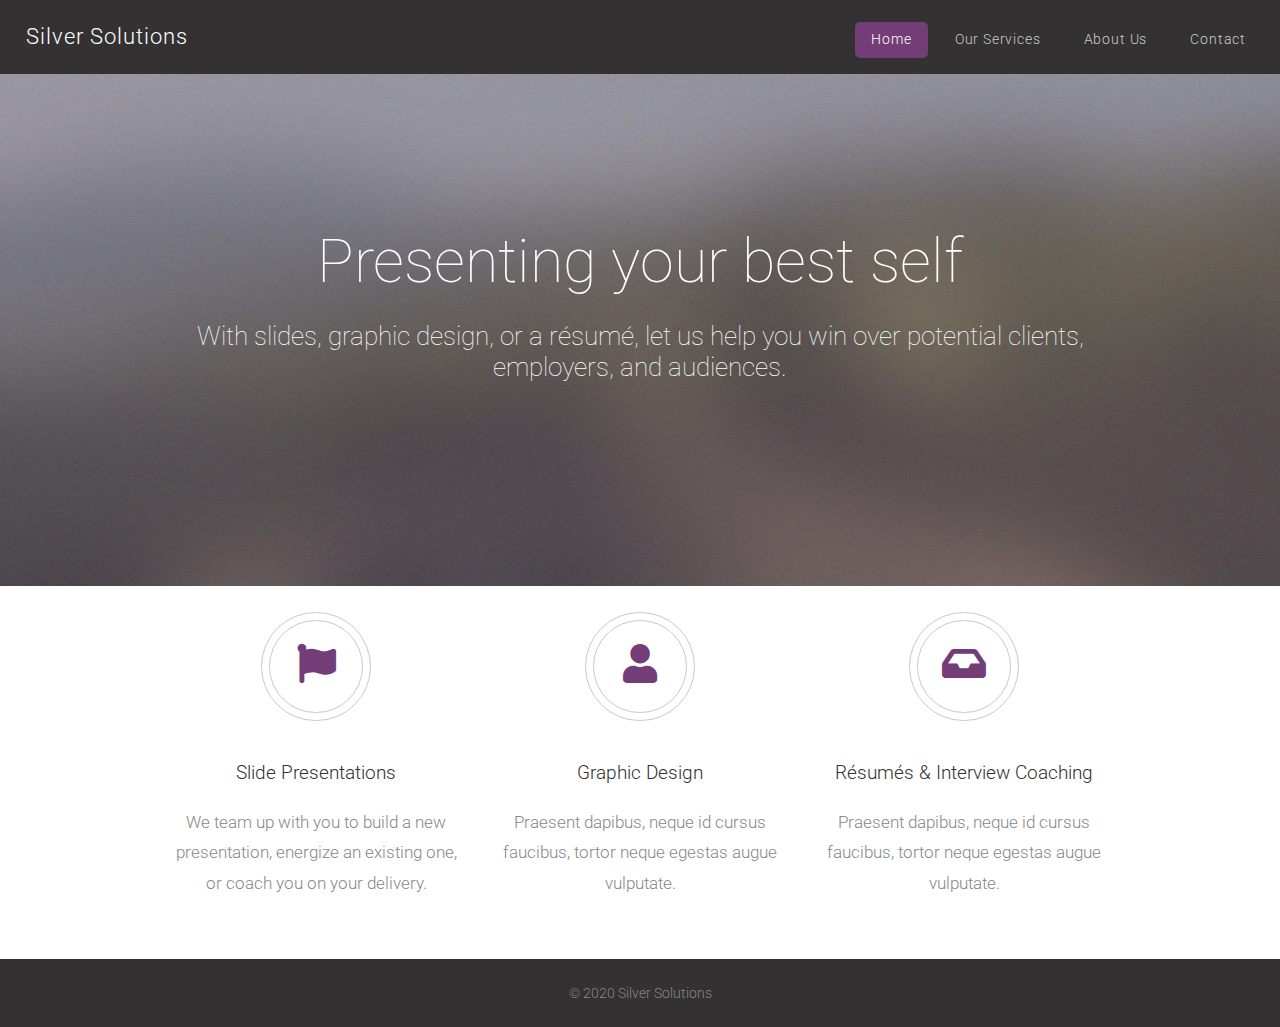
==== commit 879c541c: "Updated compiled CSS files." ====
--- a/docs/index.html
+++ b/docs/index.html
@@ -19,18 +19,6 @@
     <meta name="keywords" content="silver, solutions, consulting, presentations"/>
     
 
-    <link rel="shortcut icon" href="static/images/logo.svg">
-
-    
-  <link rel="prefetch" href="static/images/banners/presentations0.jpg">
-  <link rel="prefetch" href="static/images/banners/presentations1.jpg">
-  <link rel="prefetch" href="static/images/banners/presentations2.jpg">
-  <link rel="prefetch" href="static/images/banners/graphics.jpg">
-  <link rel="prefetch" href="static/images/banners/resumes0.jpg">
-  <link rel="prefetch" href="static/images/banners/resumes1.jpg">
-  <link rel="prefetch" href="static/images/banners/resumes2.jpg">
-
-
   </head>
 
 	<body class="is-preload">
@@ -40,16 +28,9 @@
       <div id="header">
         <div>
 
-          <div id="title-box">
-            <div id="title-grid">
-              <!-- Logo -->
-              <a href="index.html">
-                <img id="logo" src="static/images/logo.svg" />
-              </a>
-
-              <!-- Title -->
-              <h1 id="title"><a href="index.html">Silver Solutions</a></h1>
-            </div>
+          <!-- Logo -->
+          <div id="logo">
+            <h1><a href="index.html">Silver Solutions</a></h1>
           </div>
 
           <!-- Nav -->
@@ -69,9 +50,9 @@
                   
                     <li><a href="presentations.html">Slide Presentations</a></li>
                   
-                    <li><a href="graphics.html">Graphic Design</a></li>
+                    <li><a href="resumes.html">Résumés & Interview Coaching</a></li>
                   
-                    <li><a href="resumes.html">Résumés</a></li>
+                    <li><a href="meetings.html">Facilitated Meetings</a></li>
                   
                   </ul>
                 
@@ -94,17 +75,22 @@
         </div>
       </div>
 
-      <div id="dummy-header"></div>
-
       
 
 <!-- Banner -->
-  <div id="home-banner">
-    <div>
-      <h2>
-        <span class="line">Communicate with</span>
-        <span class="line">Confidence</span>
-      </h2>
+  <div id="banner">
+    <div class="container">
+      <section>
+        <header>
+          <h2>
+            <span class="line">Presenting your</span>
+            <span class="line">best self</span>
+          </h2>
+          <!-- <h2>Presenting your best self</h2> -->
+          <span class="byline">With slides, graphic design, or a résumé, let us help you win over potential clients, employers, and audiences.</span>
+        </header>
+        <!-- <a href="#" class="button">Learn More</a> -->
+      </section>
     </div>
   </div>
 
@@ -113,21 +99,23 @@
   <div id="main">
     <div class="container">
 
+      <!-- Row #1 -->
+
         <ul class="featured">
           <li>
-            <a class="badge" href="presentations.html"><img class="home-badge" src="static/images/icons/home_button0.png"/></a>
-            <a href="presentations.html"><h3>Slide Presentations</h3></a>
-            <p><b>We team up</b> with you to build a new presentation, energize an existing one, or coach you on your delivery.</p>
+            <span class="pennant"><span class="icon solid fa-flag"></span></span>
+            <h3>Slide Presentations</h3>
+            <p>We team up with you to build a new presentation, energize an existing one, or coach you on your delivery.</p>
           </li>
           <li>
-            <a class="badge" href="graphics.html"><img class="home-badge" src="static/images/icons/home_button1.png"/></a>
-            <a href="graphics.html"><h3>Graphic Design</h3></a>
-            <p><b>We partner</b> to create the visuals you need to inspire, inform, and captivate your audience.</p>
+            <span class="pennant"><span class="icon solid fa-user"></span></span>
+            <h3>Graphic Design</h3>
+            <p>Praesent dapibus, neque id cursus faucibus, tortor neque egestas augue vulputate.</p>
           </li>
           <li>
-            <a class="badge" href="resumes.html"><img class="home-badge" src="static/images/icons/home_button2.png"/></a>
-            <a href="resumes.html"><h3>Résumés</h3></a>
-            <p><b>We collaborate</b> to craft a powerful résumé that clearly conveys why you are the best candidate for the job.</p>
+            <span class="pennant"><span class="icon solid fa-inbox"></span></span>
+            <h3>Résumés & Interview Coaching</h3>
+            <p>Praesent dapibus, neque id cursus faucibus, tortor neque egestas augue vulputate.</p>
           </li>
         </ul>
 
@@ -157,10 +145,6 @@
     <script src="static/js/breakpoints.min.js"></script>
     <script src="static/js/util.js"></script>
     <script src="static/js/main.js"></script>
-    <script src="static/js/misc.js"></script>
-
-    
-    
 
 	</body>
 </html>--- a/docs/static/css/main.css
+++ b/docs/static/css/main.css
@@ -1 +1 @@
-@import'fontawesome-all.min.css';@font-face{font-family:Raleway;font-weight:bold;src:url("../webfonts/raleway/static/Raleway-Bold.ttf") format("opentype")}@font-face{font-family:Roboto;font-style:normal;font-weight:300;src:local("Roboto Light"),local("Roboto-Light"),url("../webfonts/roboto/roboto.woff2") format("woff2");unicode-range:U+0000-00FF,U+0131,U+0152-0153,U+02BB-02BC,U+02C6,U+02DA,U+02DC,U+2000-206F,U+2074,U+20AC,U+2122,U+2191,U+2193,U+2212,U+2215,U+FEFF,U+FFFD}html,body,div,span,applet,object,iframe,h1,h2,h3,h4,h5,h6,p,blockquote,pre,a,abbr,acronym,address,big,cite,code,del,dfn,em,img,ins,kbd,q,s,samp,small,strike,strong,sub,sup,tt,var,b,u,i,center,dl,dt,dd,ol,ul,li,fieldset,form,label,legend,table,caption,tbody,tfoot,thead,tr,th,td,article,aside,canvas,details,embed,figure,figcaption,footer,header,hgroup,menu,nav,output,ruby,section,summary,time,mark,audio,video{margin:0;padding:0;border:0;font-size:100%;font:inherit;vertical-align:baseline;font-variant-ligatures:no-common-ligatures}article,aside,details,figcaption,figure,footer,header,hgroup,menu,nav,section{display:block}body{line-height:1}ol,ul{list-style:none}blockquote,q{quotes:none}blockquote:before,blockquote:after,q:before,q:after{content:"";content:none}table{border-collapse:collapse;border-spacing:0}body{-webkit-text-size-adjust:none}mark{background-color:transparent;color:inherit}input::-moz-focus-inner{border:0;padding:0}input,select,textarea{-moz-appearance:none;-webkit-appearance:none;-ms-appearance:none;appearance:none}html{box-sizing:border-box}*,*:before,*:after{box-sizing:inherit}body{background:#fff}body.is-preload *,body.is-preload *:before,body.is-preload *:after{-moz-animation:none !important;-webkit-animation:none !important;-ms-animation:none !important;animation:none !important;-moz-transition:none !important;-webkit-transition:none !important;-ms-transition:none !important;transition:none !important}body,input,textarea,select{font-family:Roboto,sans-serif;font-size:15pt;font-weight:300;line-height:1.75em;color:#888787}h1,h2,h3,h4,h5,h6{font-family:Raleway,sans-serif;font-weight:300;color:#333131}h1 a,h2 a,h3 a,h4 a,h5 a,h6 a{color:inherit;text-decoration:none}strong,b{font-weight:400}em,i{font-style:italic}a{color:#733d77}sub{position:relative;top:.5em;font-size:.8em}sup{position:relative;top:-0.5em;font-size:.8em}hr{border:0;border-top:solid 1px #ddd}blockquote{border-left:solid .5em #ddd;padding:1em 0 1em 2em;font-style:italic}p,ul,ol,dl,table{margin-bottom:1em}header{margin-bottom:3em}header h2{font-weight:300;font-size:2.3em;color:#333131}header .byline{display:block;padding:1em 0 .5em 0;font-size:1.3em;font-weight:300}br.clear{clear:both}span.line{display:inline-block}.row{display:flex;flex-wrap:wrap;box-sizing:border-box;align-items:stretch}.row>*{box-sizing:border-box}.row.gtr-uniform>*>:last-child{margin-bottom:0}.row.aln-left{justify-content:flex-start}.row.aln-center{justify-content:center}.row.aln-right{justify-content:flex-end}.row.aln-top{align-items:flex-start}.row.aln-middle{align-items:center}.row.aln-bottom{align-items:flex-end}.row>.imp{order:-1}.row>.col-1{width:8.3333333333%}.row>.off-1{margin-left:8.3333333333%}.row>.col-2{width:16.6666666667%}.row>.off-2{margin-left:16.6666666667%}.row>.col-3{width:25%}.row>.off-3{margin-left:25%}.row>.col-4{width:33.3333333333%}.row>.off-4{margin-left:33.3333333333%}.row>.col-5{width:41.6666666667%}.row>.off-5{margin-left:41.6666666667%}.row>.col-6{width:50%}.row>.off-6{margin-left:50%}.row>.col-7{width:58.3333333333%}.row>.off-7{margin-left:58.3333333333%}.row>.col-8{width:66.6666666667%}.row>.off-8{margin-left:66.6666666667%}.row>.col-9{width:75%}.row>.off-9{margin-left:75%}.row>.col-10{width:83.3333333333%}.row>.off-10{margin-left:83.3333333333%}.row>.col-11{width:91.6666666667%}.row>.off-11{margin-left:91.6666666667%}.row>.col-12{width:100%}.row>.off-12{margin-left:100%}.row.gtr-0{margin-top:0;margin-left:0px}.row.gtr-0>*{padding:0 0 0 0px}.row.gtr-0.gtr-uniform{margin-top:0px}.row.gtr-0.gtr-uniform>*{padding-top:0px}.row.gtr-25{margin-top:0;margin-left:-10px}.row.gtr-25>*{padding:0 0 0 10px}.row.gtr-25.gtr-uniform{margin-top:-10px}.row.gtr-25.gtr-uniform>*{padding-top:10px}.row.gtr-50{margin-top:0;margin-left:-20px}.row.gtr-50>*{padding:0 0 0 20px}.row.gtr-50.gtr-uniform{margin-top:-20px}.row.gtr-50.gtr-uniform>*{padding-top:20px}.row{margin-top:0;margin-left:-40px}.row>*{padding:0 0 0 40px}.row.gtr-uniform{margin-top:-40px}.row.gtr-uniform>*{padding-top:40px}.row.gtr-150{margin-top:0;margin-left:-60px}.row.gtr-150>*{padding:0 0 0 60px}.row.gtr-150.gtr-uniform{margin-top:-60px}.row.gtr-150.gtr-uniform>*{padding-top:60px}.row.gtr-200{margin-top:0;margin-left:-80px}.row.gtr-200>*{padding:0 0 0 80px}.row.gtr-200.gtr-uniform{margin-top:-80px}.row.gtr-200.gtr-uniform>*{padding-top:80px}@media screen and (max-width: 1680px){.row{display:flex;flex-wrap:wrap;box-sizing:border-box;align-items:stretch}.row>*{box-sizing:border-box}.row.gtr-uniform>*>:last-child{margin-bottom:0}.row.aln-left{justify-content:flex-start}.row.aln-center{justify-content:center}.row.aln-right{justify-content:flex-end}.row.aln-top{align-items:flex-start}.row.aln-middle{align-items:center}.row.aln-bottom{align-items:flex-end}.row>.imp-wide{order:-1}.row>.col-1-wide{width:8.3333333333%}.row>.off-1-wide{margin-left:8.3333333333%}.row>.col-2-wide{width:16.6666666667%}.row>.off-2-wide{margin-left:16.6666666667%}.row>.col-3-wide{width:25%}.row>.off-3-wide{margin-left:25%}.row>.col-4-wide{width:33.3333333333%}.row>.off-4-wide{margin-left:33.3333333333%}.row>.col-5-wide{width:41.6666666667%}.row>.off-5-wide{margin-left:41.6666666667%}.row>.col-6-wide{width:50%}.row>.off-6-wide{margin-left:50%}.row>.col-7-wide{width:58.3333333333%}.row>.off-7-wide{margin-left:58.3333333333%}.row>.col-8-wide{width:66.6666666667%}.row>.off-8-wide{margin-left:66.6666666667%}.row>.col-9-wide{width:75%}.row>.off-9-wide{margin-left:75%}.row>.col-10-wide{width:83.3333333333%}.row>.off-10-wide{margin-left:83.3333333333%}.row>.col-11-wide{width:91.6666666667%}.row>.off-11-wide{margin-left:91.6666666667%}.row>.col-12-wide{width:100%}.row>.off-12-wide{margin-left:100%}.row.gtr-0{margin-top:0;margin-left:0px}.row.gtr-0>*{padding:0 0 0 0px}.row.gtr-0.gtr-uniform{margin-top:0px}.row.gtr-0.gtr-uniform>*{padding-top:0px}.row.gtr-25{margin-top:0;margin-left:-10px}.row.gtr-25>*{padding:0 0 0 10px}.row.gtr-25.gtr-uniform{margin-top:-10px}.row.gtr-25.gtr-uniform>*{padding-top:10px}.row.gtr-50{margin-top:0;margin-left:-20px}.row.gtr-50>*{padding:0 0 0 20px}.row.gtr-50.gtr-uniform{margin-top:-20px}.row.gtr-50.gtr-uniform>*{padding-top:20px}.row{margin-top:0;margin-left:-40px}.row>*{padding:0 0 0 40px}.row.gtr-uniform{margin-top:-40px}.row.gtr-uniform>*{padding-top:40px}.row.gtr-150{margin-top:0;margin-left:-60px}.row.gtr-150>*{padding:0 0 0 60px}.row.gtr-150.gtr-uniform{margin-top:-60px}.row.gtr-150.gtr-uniform>*{padding-top:60px}.row.gtr-200{margin-top:0;margin-left:-80px}.row.gtr-200>*{padding:0 0 0 80px}.row.gtr-200.gtr-uniform{margin-top:-80px}.row.gtr-200.gtr-uniform>*{padding-top:80px}}@media screen and (max-width: 1280px){.row{display:flex;flex-wrap:wrap;box-sizing:border-box;align-items:stretch}.row>*{box-sizing:border-box}.row.gtr-uniform>*>:last-child{margin-bottom:0}.row.aln-left{justify-content:flex-start}.row.aln-center{justify-content:center}.row.aln-right{justify-content:flex-end}.row.aln-top{align-items:flex-start}.row.aln-middle{align-items:center}.row.aln-bottom{align-items:flex-end}.row>.imp-normal{order:-1}.row>.col-1-normal{width:8.3333333333%}.row>.off-1-normal{margin-left:8.3333333333%}.row>.col-2-normal{width:16.6666666667%}.row>.off-2-normal{margin-left:16.6666666667%}.row>.col-3-normal{width:25%}.row>.off-3-normal{margin-left:25%}.row>.col-4-normal{width:33.3333333333%}.row>.off-4-normal{margin-left:33.3333333333%}.row>.col-5-normal{width:41.6666666667%}.row>.off-5-normal{margin-left:41.6666666667%}.row>.col-6-normal{width:50%}.row>.off-6-normal{margin-left:50%}.row>.col-7-normal{width:58.3333333333%}.row>.off-7-normal{margin-left:58.3333333333%}.row>.col-8-normal{width:66.6666666667%}.row>.off-8-normal{margin-left:66.6666666667%}.row>.col-9-normal{width:75%}.row>.off-9-normal{margin-left:75%}.row>.col-10-normal{width:83.3333333333%}.row>.off-10-normal{margin-left:83.3333333333%}.row>.col-11-normal{width:91.6666666667%}.row>.off-11-normal{margin-left:91.6666666667%}.row>.col-12-normal{width:100%}.row>.off-12-normal{margin-left:100%}.row.gtr-0{margin-top:0;margin-left:0px}.row.gtr-0>*{padding:0 0 0 0px}.row.gtr-0.gtr-uniform{margin-top:0px}.row.gtr-0.gtr-uniform>*{padding-top:0px}.row.gtr-25{margin-top:0;margin-left:-10px}.row.gtr-25>*{padding:0 0 0 10px}.row.gtr-25.gtr-uniform{margin-top:-10px}.row.gtr-25.gtr-uniform>*{padding-top:10px}.row.gtr-50{margin-top:0;margin-left:-20px}.row.gtr-50>*{padding:0 0 0 20px}.row.gtr-50.gtr-uniform{margin-top:-20px}.row.gtr-50.gtr-uniform>*{padding-top:20px}.row{margin-top:0;margin-left:-40px}.row>*{padding:0 0 0 40px}.row.gtr-uniform{margin-top:-40px}.row.gtr-uniform>*{padding-top:40px}.row.gtr-150{margin-top:0;margin-left:-60px}.row.gtr-150>*{padding:0 0 0 60px}.row.gtr-150.gtr-uniform{margin-top:-60px}.row.gtr-150.gtr-uniform>*{padding-top:60px}.row.gtr-200{margin-top:0;margin-left:-80px}.row.gtr-200>*{padding:0 0 0 80px}.row.gtr-200.gtr-uniform{margin-top:-80px}.row.gtr-200.gtr-uniform>*{padding-top:80px}}@media screen and (max-width: 1080px){.row{display:flex;flex-wrap:wrap;box-sizing:border-box;align-items:stretch}.row>*{box-sizing:border-box}.row.gtr-uniform>*>:last-child{margin-bottom:0}.row.aln-left{justify-content:flex-start}.row.aln-center{justify-content:center}.row.aln-right{justify-content:flex-end}.row.aln-top{align-items:flex-start}.row.aln-middle{align-items:center}.row.aln-bottom{align-items:flex-end}.row>.imp-narrow{order:-1}.row>.col-1-narrow{width:8.3333333333%}.row>.off-1-narrow{margin-left:8.3333333333%}.row>.col-2-narrow{width:16.6666666667%}.row>.off-2-narrow{margin-left:16.6666666667%}.row>.col-3-narrow{width:25%}.row>.off-3-narrow{margin-left:25%}.row>.col-4-narrow{width:33.3333333333%}.row>.off-4-narrow{margin-left:33.3333333333%}.row>.col-5-narrow{width:41.6666666667%}.row>.off-5-narrow{margin-left:41.6666666667%}.row>.col-6-narrow{width:50%}.row>.off-6-narrow{margin-left:50%}.row>.col-7-narrow{width:58.3333333333%}.row>.off-7-narrow{margin-left:58.3333333333%}.row>.col-8-narrow{width:66.6666666667%}.row>.off-8-narrow{margin-left:66.6666666667%}.row>.col-9-narrow{width:75%}.row>.off-9-narrow{margin-left:75%}.row>.col-10-narrow{width:83.3333333333%}.row>.off-10-narrow{margin-left:83.3333333333%}.row>.col-11-narrow{width:91.6666666667%}.row>.off-11-narrow{margin-left:91.6666666667%}.row>.col-12-narrow{width:100%}.row>.off-12-narrow{margin-left:100%}.row.gtr-0{margin-top:0;margin-left:0px}.row.gtr-0>*{padding:0 0 0 0px}.row.gtr-0.gtr-uniform{margin-top:0px}.row.gtr-0.gtr-uniform>*{padding-top:0px}.row.gtr-25{margin-top:0;margin-left:-5px}.row.gtr-25>*{padding:0 0 0 5px}.row.gtr-25.gtr-uniform{margin-top:-5px}.row.gtr-25.gtr-uniform>*{padding-top:5px}.row.gtr-50{margin-top:0;margin-left:-10px}.row.gtr-50>*{padding:0 0 0 10px}.row.gtr-50.gtr-uniform{margin-top:-10px}.row.gtr-50.gtr-uniform>*{padding-top:10px}.row{margin-top:0;margin-left:-20px}.row>*{padding:0 0 0 20px}.row.gtr-uniform{margin-top:-20px}.row.gtr-uniform>*{padding-top:20px}.row.gtr-150{margin-top:0;margin-left:-30px}.row.gtr-150>*{padding:0 0 0 30px}.row.gtr-150.gtr-uniform{margin-top:-30px}.row.gtr-150.gtr-uniform>*{padding-top:30px}.row.gtr-200{margin-top:0;margin-left:-40px}.row.gtr-200>*{padding:0 0 0 40px}.row.gtr-200.gtr-uniform{margin-top:-40px}.row.gtr-200.gtr-uniform>*{padding-top:40px}}@media screen and (max-width: 960px){.row{display:flex;flex-wrap:wrap;box-sizing:border-box;align-items:stretch}.row>*{box-sizing:border-box}.row.gtr-uniform>*>:last-child{margin-bottom:0}.row.aln-left{justify-content:flex-start}.row.aln-center{justify-content:center}.row.aln-right{justify-content:flex-end}.row.aln-top{align-items:flex-start}.row.aln-middle{align-items:center}.row.aln-bottom{align-items:flex-end}.row>.imp-narrower{order:-1}.row>.col-1-narrower{width:8.3333333333%}.row>.off-1-narrower{margin-left:8.3333333333%}.row>.col-2-narrower{width:16.6666666667%}.row>.off-2-narrower{margin-left:16.6666666667%}.row>.col-3-narrower{width:25%}.row>.off-3-narrower{margin-left:25%}.row>.col-4-narrower{width:33.3333333333%}.row>.off-4-narrower{margin-left:33.3333333333%}.row>.col-5-narrower{width:41.6666666667%}.row>.off-5-narrower{margin-left:41.6666666667%}.row>.col-6-narrower{width:50%}.row>.off-6-narrower{margin-left:50%}.row>.col-7-narrower{width:58.3333333333%}.row>.off-7-narrower{margin-left:58.3333333333%}.row>.col-8-narrower{width:66.6666666667%}.row>.off-8-narrower{margin-left:66.6666666667%}.row>.col-9-narrower{width:75%}.row>.off-9-narrower{margin-left:75%}.row>.col-10-narrower{width:83.3333333333%}.row>.off-10-narrower{margin-left:83.3333333333%}.row>.col-11-narrower{width:91.6666666667%}.row>.off-11-narrower{margin-left:91.6666666667%}.row>.col-12-narrower{width:100%}.row>.off-12-narrower{margin-left:100%}.row.gtr-0{margin-top:0;margin-left:0px}.row.gtr-0>*{padding:0 0 0 0px}.row.gtr-0.gtr-uniform{margin-top:0px}.row.gtr-0.gtr-uniform>*{padding-top:0px}.row.gtr-25{margin-top:0;margin-left:-5px}.row.gtr-25>*{padding:0 0 0 5px}.row.gtr-25.gtr-uniform{margin-top:-5px}.row.gtr-25.gtr-uniform>*{padding-top:5px}.row.gtr-50{margin-top:0;margin-left:-10px}.row.gtr-50>*{padding:0 0 0 10px}.row.gtr-50.gtr-uniform{margin-top:-10px}.row.gtr-50.gtr-uniform>*{padding-top:10px}.row{margin-top:0;margin-left:-20px}.row>*{padding:0 0 0 20px}.row.gtr-uniform{margin-top:-20px}.row.gtr-uniform>*{padding-top:20px}.row.gtr-150{margin-top:0;margin-left:-30px}.row.gtr-150>*{padding:0 0 0 30px}.row.gtr-150.gtr-uniform{margin-top:-30px}.row.gtr-150.gtr-uniform>*{padding-top:30px}.row.gtr-200{margin-top:0;margin-left:-40px}.row.gtr-200>*{padding:0 0 0 40px}.row.gtr-200.gtr-uniform{margin-top:-40px}.row.gtr-200.gtr-uniform>*{padding-top:40px}}@media screen and (max-width: 736px){.row{display:flex;flex-wrap:wrap;box-sizing:border-box;align-items:stretch}.row>*{box-sizing:border-box}.row.gtr-uniform>*>:last-child{margin-bottom:0}.row.aln-left{justify-content:flex-start}.row.aln-center{justify-content:center}.row.aln-right{justify-content:flex-end}.row.aln-top{align-items:flex-start}.row.aln-middle{align-items:center}.row.aln-bottom{align-items:flex-end}.row>.imp-mobile{order:-1}.row>.col-1-mobile{width:8.3333333333%}.row>.off-1-mobile{margin-left:8.3333333333%}.row>.col-2-mobile{width:16.6666666667%}.row>.off-2-mobile{margin-left:16.6666666667%}.row>.col-3-mobile{width:25%}.row>.off-3-mobile{margin-left:25%}.row>.col-4-mobile{width:33.3333333333%}.row>.off-4-mobile{margin-left:33.3333333333%}.row>.col-5-mobile{width:41.6666666667%}.row>.off-5-mobile{margin-left:41.6666666667%}.row>.col-6-mobile{width:50%}.row>.off-6-mobile{margin-left:50%}.row>.col-7-mobile{width:58.3333333333%}.row>.off-7-mobile{margin-left:58.3333333333%}.row>.col-8-mobile{width:66.6666666667%}.row>.off-8-mobile{margin-left:66.6666666667%}.row>.col-9-mobile{width:75%}.row>.off-9-mobile{margin-left:75%}.row>.col-10-mobile{width:83.3333333333%}.row>.off-10-mobile{margin-left:83.3333333333%}.row>.col-11-mobile{width:91.6666666667%}.row>.off-11-mobile{margin-left:91.6666666667%}.row>.col-12-mobile{width:100%}.row>.off-12-mobile{margin-left:100%}.row.gtr-0{margin-top:0;margin-left:0px}.row.gtr-0>*{padding:0 0 0 0px}.row.gtr-0.gtr-uniform{margin-top:0px}.row.gtr-0.gtr-uniform>*{padding-top:0px}.row.gtr-25{margin-top:0;margin-left:-5px}.row.gtr-25>*{padding:0 0 0 5px}.row.gtr-25.gtr-uniform{margin-top:-5px}.row.gtr-25.gtr-uniform>*{padding-top:5px}.row.gtr-50{margin-top:0;margin-left:-10px}.row.gtr-50>*{padding:0 0 0 10px}.row.gtr-50.gtr-uniform{margin-top:-10px}.row.gtr-50.gtr-uniform>*{padding-top:10px}.row{margin-top:0;margin-left:-20px}.row>*{padding:0 0 0 20px}.row.gtr-uniform{margin-top:-20px}.row.gtr-uniform>*{padding-top:20px}.row.gtr-150{margin-top:0;margin-left:-30px}.row.gtr-150>*{padding:0 0 0 30px}.row.gtr-150.gtr-uniform{margin-top:-30px}.row.gtr-150.gtr-uniform>*{padding-top:30px}.row.gtr-200{margin-top:0;margin-left:-40px}.row.gtr-200>*{padding:0 0 0 40px}.row.gtr-200.gtr-uniform{margin-top:-40px}.row.gtr-200.gtr-uniform>*{padding-top:40px}}.container{margin:0 auto;width:1400px}@media screen and (max-width: 1680px){.container{width:1200px}}@media screen and (max-width: 1280px){.container{width:1000px}}@media screen and (max-width: 1080px){.container{width:95%}}@media screen and (max-width: 960px){.container{width:95%}}@media screen and (max-width: 736px){.container{width:90%}}section,article{margin-bottom:3em}section>:last-child,section:last-child,article>:last-child,article:last-child{margin-bottom:0}.row>section,.row>article{margin-bottom:0}.image{display:inline-block}.image img{display:block;width:100%}.image.featured{display:block;width:100%;margin:0 0 2em 0}.image.full{display:block;width:100%}.image.left{float:left;margin:0 2em 2em 0}.image.centered{display:block;margin:0 0 2em 0}.image.centered img{margin:0 auto;width:auto}.picture-box{text-align:center}ul{list-style:disc;padding-left:1.25em}ul>li{padding-left:.25em}ul.alt{list-style:none;margin:0;padding:0}ul.alt>li{display:block;border-top:solid 1px rgba(0,0,0,.1);line-height:2.5em;padding-left:0}ul.alt>li:last-child{border-bottom:solid 1px rgba(0,0,0,.1)}ul.alt a{text-decoration:none;color:#888787}ul.alt a:hover{text-decoration:underline}ol{list-style:decimal;padding-left:1.25em}ol>li{padding-left:.25em}ul.featured{text-align:center;margin:0;padding-left:0;list-style:none}ul.featured>li{display:inline-block;width:30%;margin:0% 1% 0% 1%;padding:0em .5em;vertical-align:top}ul.featured>li h3{font-weight:bold}ul.featured>li p{color:#333131}ul.featured>li p b{font-weight:bold;color:#733d77}ul.social{margin:3em 0em;padding:2em 0em;box-shadow:0px 1px 0px rgba(255,255,255,.1),0px -1px 0px rgba(255,255,255,.1);text-align:center;list-style:none}ul.social>li{display:inline-block;padding:0px 3px}ul.social>li span{display:none}ul.social>li a{display:inline-block;width:40px;height:40px;padding-top:2px;background:#733d77;border-radius:50%;line-height:40px;text-align:center;color:#333131}ul.social .icon{font-size:1em;border:none}ul.icons{cursor:default;padding-left:0;list-style:none}ul.icons>li{display:inline-block;padding-left:0}ul.icons a{display:inline-block;width:2em;height:2em;line-height:2em;text-align:center;border:0}ul.menu{cursor:default;padding-left:0;list-style:none}ul.menu>li{display:inline-block;line-height:1em;border-left:solid 1px #ddd;padding:0 0 0 .5em;margin:0 0 0 .5em}ul.menu>li:first-child{border-left:0;padding-left:0;margin-left:0}ul.actions{display:-moz-flex;display:-webkit-flex;display:-ms-flex;display:flex;cursor:default;list-style:none;margin-left:-1em;padding-left:0}ul.actions li{padding:0 0 0 1em;vertical-align:middle}ul.actions.special{-moz-justify-content:center;-webkit-justify-content:center;-ms-justify-content:center;justify-content:center;width:100%;margin-left:0}ul.actions.special li:first-child{padding-left:0}ul.actions.stacked{-moz-flex-direction:column;-webkit-flex-direction:column;-ms-flex-direction:column;flex-direction:column;margin-left:0}ul.actions.stacked li{padding:1.3em 0 0 0}ul.actions.stacked li:first-child{padding-top:0}ul.actions.fit{width:calc(100% + 1em)}ul.actions.fit li{-moz-flex-grow:1;-webkit-flex-grow:1;-ms-flex-grow:1;flex-grow:1;-moz-flex-shrink:1;-webkit-flex-shrink:1;-ms-flex-shrink:1;flex-shrink:1;width:100%}ul.actions.fit li>*{width:100%}ul.actions.fit.stacked{width:100%}@media screen and (max-width: 736px){ul.actions:not(.fixed){-moz-flex-direction:column;-webkit-flex-direction:column;-ms-flex-direction:column;flex-direction:column;margin-left:0;width:100% !important}ul.actions:not(.fixed) li{-moz-flex-grow:1;-webkit-flex-grow:1;-ms-flex-grow:1;flex-grow:1;-moz-flex-shrink:1;-webkit-flex-shrink:1;-ms-flex-shrink:1;flex-shrink:1;padding:1em 0 0 0;text-align:center;width:100%}ul.actions:not(.fixed) li>*{width:100%}ul.actions:not(.fixed) li:first-child{padding-top:0}ul.actions:not(.fixed) li input[type=submit],ul.actions:not(.fixed) li input[type=reset],ul.actions:not(.fixed) li input[type=button],ul.actions:not(.fixed) li button,ul.actions:not(.fixed) li .button{width:100%}ul.actions:not(.fixed) li input[type=submit].icon:before,ul.actions:not(.fixed) li input[type=reset].icon:before,ul.actions:not(.fixed) li input[type=button].icon:before,ul.actions:not(.fixed) li button.icon:before,ul.actions:not(.fixed) li .button.icon:before{margin-left:-0.5em}}form{width:80%;margin:0em auto}form input[type=text],form input[type=password],form input[type=email]{-moz-transition:background-color 0.25s ease-in-out, border-color 0.35s ease-in-out;-webkit-transition:background-color 0.25s ease-in-out, border-color 0.35s ease-in-out;-ms-transition:background-color 0.25s ease-in-out, border-color 0.35s ease-in-out;transition:background-color 0.25s ease-in-out, border-color 0.35s ease-in-out;-webkit-appearance:none;width:100%;border:0;padding:.7em 1em;font-size:1em;font-family:Roboto,sans-serif;font-weight:300;border-radius:6px;background:#d9d8d8;border:1px solid rgba(0,0,0,0);outline:none;color:#000}form input[type=text]::placeholder,form input[type=password]::placeholder,form input[type=email]::placeholder{color:#000;opacity:.65}form select,form textarea{-moz-transition:background-color 0.25s ease-in-out, border-color 0.35s ease-in-out;-webkit-transition:background-color 0.25s ease-in-out, border-color 0.35s ease-in-out;-ms-transition:background-color 0.25s ease-in-out, border-color 0.35s ease-in-out;transition:background-color 0.25s ease-in-out, border-color 0.35s ease-in-out;-webkit-appearance:none;width:100%;border:0;padding:.7em 1em;font-size:1em;font-family:Roboto,sans-serif;font-weight:300;border-radius:6px;background:#d9d8d8;border:1px solid rgba(0,0,0,0);outline:none;color:#888787}form select::placeholder,form textarea::placeholder{color:#000;opacity:.65}form input[type=text]:focus,form input[type=password]:focus{border:1px solid rgba(0,0,0,.05)}form select:focus{border:1px solid rgba(0,0,0,.05)}form textarea{height:10em}form textarea:focus{border:1px solid rgba(0,0,0,.05)}form .formerize-placeholder,form ::-webkit-input-placeholder,form :-moz-placeholder,form ::-moz-placeholder,form :-ms-input-placeholder{color:#93989f !important}form ::-moz-focus-inner{border:0}table{width:100%}table tbody tr:nth-child(2n+2){background:#f4f4f4}table td{padding:.5em 1em .5em 1em}table th{text-align:left;font-weight:400;padding:.5em 1em .5em 1em}table thead{background:#444;color:#fff}table tfoot{background:#eee}.button{-moz-transition:background-color 0.35s ease-in-out, border-color 0.35s ease-in-out, color 0.35s ease-in-out;-webkit-transition:background-color 0.35s ease-in-out, border-color 0.35s ease-in-out, color 0.35s ease-in-out;-ms-transition:background-color 0.35s ease-in-out, border-color 0.35s ease-in-out, color 0.35s ease-in-out;transition:background-color 0.35s ease-in-out, border-color 0.35s ease-in-out, color 0.35s ease-in-out;position:relative;display:inline-block;background:none;border:3px solid #fff;border-radius:5px;font-size:.85em;padding:.7em 2em .7em 2em;color:#fff;text-decoration:none;font-size:1.2em;font-weight:300;text-align:center}.button:hover{background:#fff;border-color:rgba(255,255,255,.4);color:#000 !important}.button.alt{padding:.5em 2em .5em 2em;border-radius:5px;border-color:rgba(0,0,0,.1);color:#333131 !important}.button.alt:hover{background:#84718d !important;color:#fff !important}.badge .home-badge{width:6em;height:6em;border-radius:50%;box-shadow:1px 1px 3px 1px #aaa}.badge .home-badge:hover{transform:translate(3px, 3px)}.how-work{width:11em}#header{position:fixed;width:100%;height:72px;top:0;background-color:#333131;z-index:10000}#header .container{position:relative}#title-box{position:absolute;top:6px;left:18px}#title-box #title-grid{display:inline-grid;grid-template-columns:auto auto;grid-column-gap:12px;align-items:center}#title-box #title-grid #logo{width:59px;display:flex;align-items:center}#title-box #title-grid #title a{height:100%;display:flex;align-items:center;text-decoration:none;letter-spacing:1px;font-family:Roboto,sans-serif;font-size:20px;font-weight:300;color:#fff}@media screen and (max-width: 960px){#title-box{width:100%;text-align:center}#title-box #logo{justify-self:end}#title-box #title{justify-self:start}}@media screen and (max-width: 552px){#title-box{left:32px}}#nav{position:absolute;right:14px;top:17px}#nav>ul{margin:0;list-style:none;padding-left:0}#nav>ul>li{float:left;padding-left:0;height:38px}#nav>ul>li:last-child{padding-right:0}#nav>ul>li>a,#nav>ul>li>span{-moz-transition:background-color 0.25s ease-in-out, color 0.25s ease-in-out;-webkit-transition:background-color 0.25s ease-in-out, color 0.25s ease-in-out;-ms-transition:background-color 0.25s ease-in-out, color 0.25s ease-in-out;transition:background-color 0.25s ease-in-out, color 0.25s ease-in-out;display:flex;align-items:center;height:100%;margin-left:10px;padding:3px 18px;letter-spacing:1px;text-decoration:none;font-family:Roboto,sans-serif;font-weight:300;font-size:14px;outline:0;color:#ccc;border-radius:5px}#nav>ul>li:hover>a,#nav>ul>li:hover>span{background:#84718d;color:#fff}#nav>ul>li.current_page_item>a,#nav>ul>li.current_page_item>span{background:#733d77;color:#fff}#nav>ul>li>ul{display:none}.dropotron{text-align:left;line-height:2em;min-width:13em;background:#333131;line-height:1em;padding:.85em;border-radius:8px;list-style:none}.dropotron a,.dropotron span{-moz-transition:color 0.25s ease-in-out;-webkit-transition:color 0.25s ease-in-out;-ms-transition:color 0.25s ease-in-out;transition:color 0.25s ease-in-out;display:block;padding:1em 0 1em 0;border-top:solid 1px;border-color:rgba(255,255,255,.1);border-bottom:0;letter-spacing:.05em;font-size:.8em;text-decoration:none;color:#ccc}.dropotron li{padding-left:0}.dropotron li:first-child>a,.dropotron li:first-child>span{border-top:0}.dropotron li.active>a,.dropotron li.active>span{color:#fff}.dropotron li:hover>a,.dropotron li:hover>span{color:#fff}.dropotron.level-0{border-radius:0px 0px 8px 8px !important;margin-left:.75em}#page-wrapper{min-height:100vh;display:grid;grid-template-rows:70px auto 1fr;background-color:#f0f0f4}#home-banner{width:101%;background-repeat:no-repeat;background-image:url(../images/banners/homepage.jpg);background-position:50% 12%;background-size:cover;padding:20% 0% 20% 0%;text-align:center}#home-banner h2{padding:0 .5em;font-size:3.5em;font-family:Raleway,sans-serif;color:#fff;line-height:1}@media screen and (max-width: 960px){#home-banner h2{font-size:2.9em}}@media screen and (max-width: 736px){#home-banner h2{font-size:2.5em}}#main{position:relative;padding:2em 0em 2em 0em;background:#fff;display:flex;justify-content:center;align-items:center}#main a{text-decoration:none}#main h3{display:block;padding:1em 0em 1em 0em;font-size:1.1em}#main .actions{padding-top:1em}#main li{margin-bottom:2em}.grid-container{display:grid;grid-template-columns:auto;text-align:center}.grid-container.col-2{grid-template-columns:repeat(2, 1fr)}.grid-container.col-3{grid-template-columns:repeat(3, 1fr)}.grid-container.col-4{grid-template-columns:repeat(4, 1fr)}.grid-container.two-line h3{min-height:3em}@media screen and (max-width: 960px){.grid-container{grid-template-columns:1fr !important}.grid-container.two-line h3{min-height:2em}.grid-container>div{padding-bottom:1em}.grid-container h3{min-height:0}}.page-content{padding:2em 0em 2em 0em;color:#000}.page-content h1{font-size:2em}.page-content h2{font-size:1.5em}.page-content h1,.page-content h2,.page-content h3{text-align:center}.page-content b{font-weight:900}.page-content .section-header{padding:0em .5em;margin-bottom:2em}.page-content .section-header h1{font-size:2em;font-weight:bold}.page-content article:first-child .section-header{background-color:#733d77;margin:-2em 0em 0em 0em;padding:2em .5em 2em .5em}.page-content article:first-child .section-header h1{color:#fff}.page-content .info-page{padding:0em;display:grid;grid-template-columns:minmax(11em, 14%) 1fr}.page-content .info-page .sidebar{background-color:#e6d6ff;margin:-2.1em 0em -2em 0em;padding:4em 0em 0em .75em}.page-content .info-page .sidebar ul{position:fixed;top:9.5em;width:9.5em;background-color:inherit}.page-content .info-page .sidebar ul .subpage-link{margin-bottom:.25em;padding:4px 6px 4px 6px;cursor:pointer;border:none;border-radius:5px;font-size:.8em}.page-content .info-page .sidebar ul .subpage-link a{color:#333131}.page-content .info-page .sidebar ul .subpage-link a:hover{text-decoration:none}.page-content .info-page .sidebar ul .subpage-link:hover{background-color:#84718d}.page-content .info-page .sidebar ul .subpage-link:hover a{color:#fff}.page-content .info-page .sidebar ul .subpage-link.active{background-color:#733d77}.page-content .info-page .sidebar ul .subpage-link.active a{color:#fff}.page-content .info-page .content h3{font-size:1em;font-weight:bold;color:#733d77}.page-content .info-page .content .info-page-banner{position:relative;min-width:100%;text-align:center;display:table;margin:0em 0em 2em 0em;padding:12em 0em}@media screen and (max-width: 552px){.page-content .info-page .content .info-page-banner{padding:8em 0em}}@media screen and (min-width: 1681px){.page-content .info-page .content .info-page-banner{padding:16em 0em}}.page-content .info-page .content .info-page-banner .inner{display:table-cell;vertical-align:middle}@keyframes bannerSlideFade{0%,100%{opacity:1}23%{opacity:1}31%{opacity:0}92%{opacity:0}}@keyframes bannerSlideFadeLong{0%,100%{opacity:1}30%{opacity:1}38%{opacity:0}92%{opacity:0}}.page-content .info-page .content .info-page-banner .inner .banner-slides .banner-slide{position:absolute;top:0;left:0;height:100%;width:100%;background-repeat:no-repeat;background-size:cover;background-image:url(../images/banner.jpg);animation-name:bannerSlideFade;animation-timing-function:ease-in-out;animation-iteration-count:infinite;animation-duration:14.5s}.page-content .info-page .content .info-page-banner .inner .banner-slides .banner-slide.banner0{animation-delay:0s}.page-content .info-page .content .info-page-banner .inner .banner-slides .banner-slide.banner1{animation-delay:4.5s;visibility:hidden}.page-content .info-page .content .info-page-banner .inner .banner-slides .banner-slide.banner1 div{visibility:hidden}.page-content .info-page .content .info-page-banner .inner .banner-slides .banner-slide.banner2{animation-delay:9s;animation-name:bannerSlideFadeLong;visibility:hidden}.page-content .info-page .content .info-page-banner .inner .banner-slides .banner-slide.banner2 div{visibility:hidden}.page-content .info-page .content .info-page-banner .inner .banner-slides .banner-slide div{position:absolute;width:100%;height:100%}.page-content .info-page .content .info-page-banner .inner .banner-slides .banner-slide div h2{position:absolute;font-family:Raleway,sans-serif;font-size:2.5em;font-weight:bold;line-height:1.5em}@media screen and (max-width: 736px){.page-content .info-page .content .info-page-banner .inner .banner-slides .banner-slide div h2{font-size:2em}}@media screen and (min-width: 1681px){.page-content .info-page .content .info-page-banner .inner .banner-slides .banner-slide div h2{font-size:3em}}.page-content .info-page .content .info-page-banner.presentations-banner .banner0{background-position:50% 8%}.page-content .info-page .content .info-page-banner.presentations-banner .banner0 h2{top:1%;left:5%;width:90%;color:#000}@media screen and (max-width: 1680px){.page-content .info-page .content .info-page-banner.presentations-banner .banner0 h2{font-size:2.3em !important}}@media screen and (max-width: 736px){.page-content .info-page .content .info-page-banner.presentations-banner .banner0 h2{font-size:1.6em !important}}@media screen and (max-width: 552px){.page-content .info-page .content .info-page-banner.presentations-banner .banner0 h2{font-size:1.4em !important}}@media screen and (max-width: 480px){.page-content .info-page .content .info-page-banner.presentations-banner .banner0 h2{left:3%;width:63%;font-size:1.1em !important}}.page-content .info-page .content .info-page-banner.presentations-banner .banner1{background-position:50% 7%}.page-content .info-page .content .info-page-banner.presentations-banner .banner1 h2{top:24%;right:1%;width:40%;color:#000}@media screen and (min-width: 1281px){.page-content .info-page .content .info-page-banner.presentations-banner .banner1 h2{width:37%}}@media screen and (max-width: 960px){.page-content .info-page .content .info-page-banner.presentations-banner .banner1 h2{font-size:2.2em !important;width:35%}}@media screen and (max-width: 736px){.page-content .info-page .content .info-page-banner.presentations-banner .banner1 h2{top:22%;width:9em;font-size:1.6em !important}}@media screen and (max-width: 480px){.page-content .info-page .content .info-page-banner.presentations-banner .banner1 h2{top:6%;width:7em;font-size:1.3em !important}}.page-content .info-page .content .info-page-banner.presentations-banner .banner2{background-position:50% 39%}.page-content .info-page .content .info-page-banner.presentations-banner .banner2 h2{top:36%;right:8%;width:8em;color:#fff}@media screen and (max-width: 552px){.page-content .info-page .content .info-page-banner.presentations-banner .banner2 h2{font-size:1.5em !important;top:28%;right:2%}}.page-content .info-page .content .info-page-banner.graphics-banner .banner-slide{animation-name:none !important}.page-content .info-page .content .info-page-banner.resumes-banner .banner0{background-position:50% 40%}.page-content .info-page .content .info-page-banner.resumes-banner .banner0 h2{top:33%;right:10%;width:11em;color:#fff}@media screen and (max-width: 736px){.page-content .info-page .content .info-page-banner.resumes-banner .banner0 h2{font-size:1.6em !important}}@media screen and (max-width: 552px){.page-content .info-page .content .info-page-banner.resumes-banner .banner0 h2{font-size:1.4em !important;right:5%}}.page-content .info-page .content .info-page-banner.resumes-banner .banner1{background-position:50% 22%}@media screen and (max-width: 552px){.page-content .info-page .content .info-page-banner.resumes-banner .banner1{background-position:100% 22%}}.page-content .info-page .content .info-page-banner.resumes-banner .banner1 h2{top:45%;left:5%;width:90%;color:#fff}@media screen and (max-width: 552px){.page-content .info-page .content .info-page-banner.resumes-banner .banner1 h2{font-size:1.5em !important;top:40%;left:9%;width:82%}}@media screen and (max-width: 480px){.page-content .info-page .content .info-page-banner.resumes-banner .banner1 h2{left:17%;width:66%}}.page-content .info-page .content .info-page-banner.resumes-banner .banner2{background-position:80% 31%}.page-content .info-page .content .info-page-banner.resumes-banner .banner2 h2{top:30%;left:6%;width:11em}@media screen and (max-width: 736px){.page-content .info-page .content .info-page-banner.resumes-banner .banner2 h2{width:8em}}@media screen and (max-width: 480px){.page-content .info-page .content .info-page-banner.resumes-banner .banner2 h2{font-size:1.3em !important;left:3%}}.page-content .info-page .content article{margin-bottom:2.5em}.page-content .info-page .content article .grid-container{margin:0;grid-column-gap:0em}.page-content .info-page .content article .grid-container div{padding:0em .75em 0em .5em;border-right:1px solid #d9d8d8}@media screen and (max-width: 960px){.page-content .info-page .content article .grid-container div{padding:0em;margin:auto;width:65%}}@media screen and (max-width: 736px){.page-content .info-page .content article .grid-container div{width:80%}}.page-content .info-page .content article .grid-container div:last-child{border-right:none}.page-content .info-page .content article .grid-container div p{margin:.5em 0em 1.5em 0em}.page-content .info-page .content article .article-separator{height:0px}.page-content .info-page .content article>div{margin:0em 1em 0em 1em}.page-content .info-page .content article>p{margin:0em 2em 3em 2em}@media screen and (max-width: 736px){.page-content .info-page .content article>p{margin:0em 1em 3em 1em}}@media screen and (max-width: 960px){.page-content .info-page{display:block;margin-top:-1.5em;padding-top:0em}.page-content .info-page .sidebar{margin:0em;padding:0em;width:100%;position:fixed;height:4em;top:0;z-index:10003}.page-content .info-page .sidebar ul.alt{display:block;list-style:none;text-align:center;width:100%;position:absolute;top:0;margin:.5em auto 0em auto}.page-content .info-page .sidebar ul.alt li{float:none;display:inline-block;padding:.2em 1.2em;margin:.5em .35em .5em .35em;font-size:.8em}.page-content .info-page .sidebar ul.alt li a{color:#000}.page-content .info-page .content{margin-top:-3em;padding:2em 0em 0em 0em}.page-content .info-page .content article .grid-container div{border:none}.page-content .info-page .content .callout{margin:0em -1em 0em -1em;padding:1em 2em 1em 2em}.page-content .info-page .content .callout p{margin:1em 0em 1em 1em}}@media screen and (max-width: 552px){.page-content .info-page .sidebar{height:6.75em}.page-content .info-page .sidebar ul.alt{position:relative;margin:.5em auto 0em auto;padding:0}.page-content .info-page .sidebar ul.alt li{display:block;width:14em;margin:0 auto;padding:0}.page-content .info-page .content{margin-top:1em;padding-top:2.5em !important}}.animation-slides{text-align:center;margin-top:2em !important}.animation-slides img{width:85%}@media screen and (max-width: 552px){.animation-slides img{width:100%}}.pres-samples h2{margin:0em 0em 1.5em 0em}.pres-samples .pres-sample{display:grid;grid-template-columns:1fr 1fr;grid-gap:1em;padding:1em;margin-bottom:2em;background-color:#333131}@media screen and (max-width: 960px){.pres-samples .pres-sample{grid-gap:.75em;padding:.75em}}@media screen and (max-width: 552px){.pres-samples .pres-sample{margin:0em -0.5em 2em -0.5em;grid-gap:.5em;padding:.5em}}.pres-samples .pres-sample:last-child{border-bottom:0px}.pres-samples .pres-sample div img{display:block;width:100%;border:1px solid #d9d8d8;box-shadow:1px 1px 1px #aaa}.graphics-samples h2{margin:0em 0em 1.5em 0em}.graphics-samples .graphics-sample-section{margin-bottom:1em}.graphics-samples .graphics-sample div{display:block;text-align:center}.graphics-samples .graphics-sample div.graphics-sample-grid{display:grid;text-align:center;padding:0em 1em}@media screen and (max-width: 960px){.graphics-samples .graphics-sample div.graphics-sample-grid{padding:0em .5em}}.graphics-samples .graphics-sample div.graphics-sample-grid>div{display:flex;align-items:center}.graphics-samples .graphics-sample div.graphics-sample-grid>div img{display:block;margin:0 auto}.graphics-samples .graphics-sample div#tech-illustrations-grid{grid-template-columns:1fr 1fr;grid-gap:2em}.graphics-samples .graphics-sample div#tech-illustrations-grid img{width:100%}@media screen and (max-width: 552px){.graphics-samples .graphics-sample div#tech-illustrations-grid{grid-template-columns:1fr !important}}.graphics-samples .graphics-sample div#buckle-grid{grid-template-columns:1fr 1fr;grid-gap:.25em}.graphics-samples .graphics-sample div#buckle-grid img{width:100%}@media screen and (max-width: 552px){.graphics-samples .graphics-sample div#buckle-grid{grid-template-columns:1fr !important}.graphics-samples .graphics-sample div#buckle-grid img{width:80% !important}}.graphics-samples .graphics-sample div#belt-grid{margin:0em 2em;grid-template-columns:1fr 1fr 1fr;grid-gap:3em}.graphics-samples .graphics-sample div#belt-grid img{width:100%}@media screen and (max-width: 552px){.graphics-samples .graphics-sample div#belt-grid{margin:0;grid-template-columns:1fr 1fr !important;grid-gap:1.5em}}.graphics-samples .graphics-sample div#invitations-grid{margin:0;grid-template-columns:2fr 1fr 2fr;grid-gap:2em}@media screen and (max-width: 552px){.graphics-samples .graphics-sample div#invitations-grid{grid-gap:.75em}}.graphics-samples .graphics-sample div#invitations-grid>div img{width:100%}.graphics-samples .graphics-sample div#invitations-grid>div:nth-child(1){grid-column:1/span 1;text-align:right}.graphics-samples .graphics-sample div#invitations-grid>div:nth-child(1) img{margin:0 0 0 auto}.graphics-samples .graphics-sample div#invitations-grid>div:nth-child(2){grid-column:2/span 2;align-self:flex-end}.graphics-samples .graphics-sample div#invitations-grid>div:nth-child(3){grid-column:1/span 2;align-self:flex-start}.graphics-samples .graphics-sample div#invitations-grid>div:nth-child(4){grid-column:3/span 1}.page-content.resumes .sample-resumes{margin:0em 2em 0em 2em !important;display:grid;grid-template-columns:1fr 1fr;grid-column-gap:2em}.page-content.resumes .sample-resumes .sample-link{text-align:center;font-size:1.25em;margin-bottom:1em}.page-content.resumes .sample-resumes .sample-pdf{height:100%;width:100%}.page-content.resumes .sample-resumes .sample-pdf img{object-fit:contain}@media screen and (max-width: 736px){.page-content.resumes .sample-resumes{grid-template-columns:1fr}.page-content.resumes .sample-resumes .sample-resume .sample-pdf{margin-bottom:.75em}}.page-content.resumes .testimonials-wrapper{margin:0em 2em 2.5em 2em}.page-content.resumes .testimonials-wrapper .testimonials{display:grid;height:100%;margin:0 auto;grid-template-columns:1fr 1fr 1fr 1fr;grid-gap:2em;justify-items:center}.page-content.resumes .testimonials-wrapper .testimonials .testimonial{border:2px solid #733d77;border-radius:10px;box-shadow:2px 2px 4px #aaa;background-color:#e6d6ff}.page-content.resumes .testimonials-wrapper .testimonials .testimonial .testimonial-grid{display:grid;grid-template-columns:3em 1fr;grid-column-gap:.9em;height:100%;max-width:700px}.page-content.resumes .testimonials-wrapper .testimonials .testimonial .testimonial-grid>div{margin:.75em .75em .75em .25em}.page-content.resumes .testimonials-wrapper .testimonials .testimonial .testimonial-grid .giant-quote{display:flex;flex-direction:column}.page-content.resumes .testimonials-wrapper .testimonials .testimonial .testimonial-grid .giant-quote div{font-family:Helvetica;font-size:6.5em;font-weight:bold;color:#333131;padding:.33em .25em 0em 0em;cursor:default;-moz-user-select:-moz-none;-khtml-user-select:none;-webkit-user-select:none}.page-content.resumes .testimonials-wrapper .testimonials .testimonial .testimonial-grid .testimonial-flex{display:flex;flex-direction:column;justify-content:space-between}.page-content.resumes .testimonials-wrapper .testimonials .testimonial .testimonial-grid .testimonial-flex .testimonial-author{margin-top:.75em;text-align:center}@media screen and (min-width: 961px){.page-content.resumes .testimonials-wrapper .testimonials .testimonial#testimonial-alexandra{grid-column:1/span 2;grid-row:1}.page-content.resumes .testimonials-wrapper .testimonials .testimonial#testimonial-reinhard{grid-column:3/span 2;grid-row:1}.page-content.resumes .testimonials-wrapper .testimonials .testimonial#testimonial-sophia{grid-column:2/span 2;grid-row:2}}@media screen and (max-width: 960px){.page-content.resumes .testimonials-wrapper .testimonials{grid-template-columns:1fr;max-width:500px}}@media screen and (max-width: 480px){.page-content.resumes .testimonials-wrapper .testimonials{margin:0em 0em !important}}#about-us header{margin-bottom:2em}#about-us header h1{font-weight:bold}#about-us .two-column{display:grid;width:100%;grid-gap:2.5em;grid-template-columns:repeat(auto-fit, minmax(340px, 1fr))}#about-us .two-column .column{background-color:#e6d6ff;border-radius:6px;padding:.75em;box-shadow:1px 1px 3px #aaa}#about-us .two-column h2,#about-us .two-column h3{font-weight:bold;line-height:1.25}#about-us .two-column h2{font-size:1.5em;padding-bottom:.3em}#about-us .two-column h3{font-size:1em}#about-us .two-column img.bio-pic{margin:0px 0px 15px 15px;float:right;border-radius:50%;overflow:hidden}#about-us .two-column .content-pic{margin:1em 0em}#about-us .two-column .content-pic img{width:100%}@media screen and (max-width: 340px){#about-us .two-column{grid-template-columns:1fr}}#contact{position:relative;padding:0;text-align:center}@media screen and (min-width: 1281px){#contact{margin-top:4em}}#contact>.container{background-color:#733d77;border-radius:1em}#contact>.container section{margin:0 !important}#contact>.container header{padding:2em 0em 2em 0em}#contact>.container header h2{font-size:2em;font-weight:bold;color:#fff}#contact>.container form{padding-bottom:1em;width:100%}#contact>.container form .contact-grid{display:grid;margin:0 auto;width:850px;grid-row-gap:1em;grid-column-gap:1em;grid-template-rows:3em 9em 4em;grid-template-columns:1fr 1fr;padding:0em .75em 0em .75em}#contact>.container form .contact-grid input,#contact>.container form .contact-grid textarea{background-color:#fff;height:100%;width:100%}#contact>.container form .contact-grid #contact-message{grid-column-start:1;grid-column-end:span 2}#contact>.container form .contact-grid #contact-message textarea{color:#000}#contact>.container form .contact-grid #contact-message textarea::-webkit-input-placeholder{opacity:.65}#contact>.container form .contact-grid #contact-message textarea:-moz-placeholder{opacity:.65}#contact>.container form .contact-grid #contact-message textarea::-moz-placeholder{opacity:.65}#contact>.container form .contact-grid #contact-message textarea:-ms-input-placeholder{opacity:.65}#contact>.container form .contact-grid #contact-submit{grid-column-start:1;grid-column-end:span 2}#contact>.container form .contact-grid #contact-submit button{color:#000;background-color:#d9d8d8;border-color:#aaa;cursor:pointer}@media screen and (max-width: 960px){#contact .contact-grid{width:95% !important;grid-template-rows:3em 3em 12em 4em !important}#contact .contact-grid #contact-name,#contact .contact-grid #contact-email{grid-column-start:1;grid-column-end:span 2}}#submit-success{position:fixed;top:35%;left:30%;width:40%;background-color:#e6d6ff;border:3px solid #553373;border-radius:5px;color:#553373;padding:.75em;text-align:center;font-size:1.75em;font-weight:bold;display:none}@media screen and (max-width: 736px){#submit-success{left:10%;width:80%}}#footer{position:relative;padding:5px 0px 5px 0px;margin:0 !important;align-self:end;background-color:#333131}#footer header{text-align:center;padding-bottom:3em;box-shadow:0px 1px 0px rgba(255,255,255,.1)}#footer header h2{color:#733d77}#footer ul.alt li{border-top-color:#403e3e}.copyright{display:block;padding:1em 0em;text-align:center;font-size:80%}@media screen and (max-width: 1680px){body,input,textarea,select{font-size:13pt;line-height:1.75em}}@media screen and (max-width: 1280px){ul.lists{text-align:center}ul.lists>li{padding:0em .7em}ul.staff{display:block;text-align:center}ul.staff>li{margin:0 .5em}#intro .content{padding:0em 2em}}@media screen and (max-width: 1080px){body,input,textarea,select{font-size:11pt}form{width:90%}ul.featured>li{width:30%;margin:0 2.5% 5% 0}ul.lists{text-align:center}ul.lists>li{margin-bottom:2em;padding:0em 1em}}@media screen and (max-width: 960px){body,input,textarea,select{font-size:11pt}form{width:90%}ul.featured>li{width:40% !important;margin:0 2% 5% 2%}ul.lists{text-align:center}ul.lists>li{margin-bottom:2em;padding:0em 1.5em}ul.staff>li{margin:0 .75em 0 .75em}#header{padding:1.5em 0 1.5em 0}#nav{position:relative;left:0;top:0}#nav>ul{text-align:center}#nav>ul>li{float:none;display:inline-block}#nav>ul>li:last-child{padding-right:0}#nav>ul>li>a,#nav>ul>li>span{display:block;margin-left:.7em;padding:.2em 1.2em;letter-spacing:.06em;text-decoration:none;font-weight:100;font-size:.8em;outline:0;color:#fff}.dropotron.level-0{margin-top:1em}}#navPanel,#titleBar{display:none}@media screen and (max-width: 960px){html,body{overflow-x:hidden}body,input,textarea,select{line-height:1.75em;font-size:11pt;letter-spacing:0}body{min-width:320px}h2,h3,h4,h5,h6{line-height:1.5em;font-size:1.5em}section,article{clear:both;margin:2em 0 2em 0 !important}section>:first-child,section:first-child,article>:first-child,article:first-child{margin-top:0 !important}header h2{font-size:1.8em}form{width:96%}.image.full{width:70%}ul.staff{text-align:center}ul.staff>li{display:inline-block;margin:1em 2em}ul.staff img{width:inherit}ul.featured>li{display:block !important;width:100% !important}ul.social{margin-top:0em !important}ul.lists>li{width:100%}.button{display:block;width:100% !important;max-width:320px;margin:0 auto;padding:.7em 1em !important}.button.alt{display:block;width:100% !important;padding:.7em 1em !important}#page-wrapper{-moz-backface-visibility:hidden;-webkit-backface-visibility:hidden;-ms-backface-visibility:hidden;backface-visibility:hidden;-moz-transition:-moz-transform 0.5s ease;-webkit-transition:-webkit-transform 0.5s ease;-ms-transition:-ms-transform 0.5s ease;transition:transform 0.5s ease}#titleBar{-moz-backface-visibility:hidden;-webkit-backface-visibility:hidden;-ms-backface-visibility:hidden;backface-visibility:hidden;-moz-transition:-moz-transform 0.5s ease;-webkit-transition:-webkit-transform 0.5s ease;-ms-transition:-ms-transform 0.5s ease;transition:transform 0.5s ease;display:block;height:44px;left:0;position:fixed;top:0;width:100%;z-index:10004;background:none}#titleBar .toggle{position:absolute;left:0;top:0;width:80px;height:60px}#titleBar .toggle:before{content:"";position:absolute;left:7px;top:7px;background:rgba(0,0,0,.2);width:60px;height:44px;border-radius:4px}#titleBar .toggle:after{content:"";display:block;width:20px;height:12px;position:absolute;left:28px;top:23px;background:url("images/toggle.svg") 0px 0px no-repeat;opacity:.7}#titleBar .toggle:active:after{opacity:.9}#navPanel{-moz-backface-visibility:hidden;-webkit-backface-visibility:hidden;-ms-backface-visibility:hidden;backface-visibility:hidden;-moz-transform:translateX(-275px);-webkit-transform:translateX(-275px);-ms-transform:translateX(-275px);transform:translateX(-275px);-moz-transition:-moz-transform 0.5s ease;-webkit-transition:-webkit-transform 0.5s ease;-ms-transition:-ms-transform 0.5s ease;transition:transform 0.5s ease;display:block;height:100%;left:0;overflow-y:auto;position:fixed;top:0;width:275px;z-index:10002;background:#1d1d1d}#navPanel .link{display:block;color:#888;text-decoration:none;height:44px;line-height:44px;border-top:solid 1px rgba(255,255,255,.05);padding:0 1em 0 1em}#navPanel .link:first-child{border-top:0}#navPanel .link.depth-0{color:#fff}#navPanel .indent-1{display:inline-block;width:1em}#navPanel .indent-2{display:inline-block;width:2em}#navPanel .indent-3{display:inline-block;width:3em}#navPanel .indent-4{display:inline-block;width:4em}#navPanel .indent-5{display:inline-block;width:5em}#navPanel .depth-0{color:#fff}body.navPanel-visible #page-wrapper{-moz-transform:translateX(275px);-webkit-transform:translateX(275px);-ms-transform:translateX(275px);transform:translateX(275px)}body.navPanel-visible #titleBar{-moz-transform:translateX(275px);-webkit-transform:translateX(275px);-ms-transform:translateX(275px);transform:translateX(275px)}body.navPanel-visible #navPanel{-moz-transform:translateX(0);-webkit-transform:translateX(0);-ms-transform:translateX(0);transform:translateX(0)}#header{padding:0}#nav{display:none}#intro{padding:4em 0em 3em 0em}#intro p{font-size:1.1em}#main{padding:2em 0em 2em 0em}#main .actions{padding-top:1em}.homepage #main{padding:4em 0em 4em 0em}.hide-mobile{display:none}#titleBar{width:0em}}+@import"https://fonts.googleapis.com/css?family=Roboto:400,300,300italic,100";@import'fontawesome-all.min.css';html,body,div,span,applet,object,iframe,h1,h2,h3,h4,h5,h6,p,blockquote,pre,a,abbr,acronym,address,big,cite,code,del,dfn,em,img,ins,kbd,q,s,samp,small,strike,strong,sub,sup,tt,var,b,u,i,center,dl,dt,dd,ol,ul,li,fieldset,form,label,legend,table,caption,tbody,tfoot,thead,tr,th,td,article,aside,canvas,details,embed,figure,figcaption,footer,header,hgroup,menu,nav,output,ruby,section,summary,time,mark,audio,video{margin:0;padding:0;border:0;font-size:100%;font:inherit;vertical-align:baseline}article,aside,details,figcaption,figure,footer,header,hgroup,menu,nav,section{display:block}body{line-height:1}ol,ul{list-style:none}blockquote,q{quotes:none}blockquote:before,blockquote:after,q:before,q:after{content:"";content:none}table{border-collapse:collapse;border-spacing:0}body{-webkit-text-size-adjust:none}mark{background-color:transparent;color:inherit}input::-moz-focus-inner{border:0;padding:0}input,select,textarea{-moz-appearance:none;-webkit-appearance:none;-ms-appearance:none;appearance:none}html{box-sizing:border-box}*,*:before,*:after{box-sizing:inherit}body{background:#fff}body.is-preload *,body.is-preload *:before,body.is-preload *:after{-moz-animation:none !important;-webkit-animation:none !important;-ms-animation:none !important;animation:none !important;-moz-transition:none !important;-webkit-transition:none !important;-ms-transition:none !important;transition:none !important}body,input,textarea,select{font-family:"Roboto",sans-serif;font-size:15pt;font-weight:300;line-height:1.75em;color:#888787}h1,h2,h3,h4,h5,h6{font-weight:300;color:#333131}h1 a,h2 a,h3 a,h4 a,h5 a,h6 a{color:inherit;text-decoration:none}strong,b{font-weight:400;color:#333131}em,i{font-style:italic}a{color:#733d77}sub{position:relative;top:.5em;font-size:.8em}sup{position:relative;top:-0.5em;font-size:.8em}hr{border:0;border-top:solid 1px #ddd}blockquote{border-left:solid .5em #ddd;padding:1em 0 1em 2em;font-style:italic}p,ul,ol,dl,table{margin-bottom:1em}header{margin-bottom:3em}header h2{font-weight:300;font-size:2.3em;color:#333131}header .byline{display:block;padding:1.2em 0 .5em 0;font-size:1.3em;font-weight:300}br.clear{clear:both}span.line{display:inline-block}.row{display:flex;flex-wrap:wrap;box-sizing:border-box;align-items:stretch}.row>*{box-sizing:border-box}.row.gtr-uniform>*>:last-child{margin-bottom:0}.row.aln-left{justify-content:flex-start}.row.aln-center{justify-content:center}.row.aln-right{justify-content:flex-end}.row.aln-top{align-items:flex-start}.row.aln-middle{align-items:center}.row.aln-bottom{align-items:flex-end}.row>.imp{order:-1}.row>.col-1{width:8.3333333333%}.row>.off-1{margin-left:8.3333333333%}.row>.col-2{width:16.6666666667%}.row>.off-2{margin-left:16.6666666667%}.row>.col-3{width:25%}.row>.off-3{margin-left:25%}.row>.col-4{width:33.3333333333%}.row>.off-4{margin-left:33.3333333333%}.row>.col-5{width:41.6666666667%}.row>.off-5{margin-left:41.6666666667%}.row>.col-6{width:50%}.row>.off-6{margin-left:50%}.row>.col-7{width:58.3333333333%}.row>.off-7{margin-left:58.3333333333%}.row>.col-8{width:66.6666666667%}.row>.off-8{margin-left:66.6666666667%}.row>.col-9{width:75%}.row>.off-9{margin-left:75%}.row>.col-10{width:83.3333333333%}.row>.off-10{margin-left:83.3333333333%}.row>.col-11{width:91.6666666667%}.row>.off-11{margin-left:91.6666666667%}.row>.col-12{width:100%}.row>.off-12{margin-left:100%}.row.gtr-0{margin-top:0;margin-left:0px}.row.gtr-0>*{padding:0 0 0 0px}.row.gtr-0.gtr-uniform{margin-top:0px}.row.gtr-0.gtr-uniform>*{padding-top:0px}.row.gtr-25{margin-top:0;margin-left:-10px}.row.gtr-25>*{padding:0 0 0 10px}.row.gtr-25.gtr-uniform{margin-top:-10px}.row.gtr-25.gtr-uniform>*{padding-top:10px}.row.gtr-50{margin-top:0;margin-left:-20px}.row.gtr-50>*{padding:0 0 0 20px}.row.gtr-50.gtr-uniform{margin-top:-20px}.row.gtr-50.gtr-uniform>*{padding-top:20px}.row{margin-top:0;margin-left:-40px}.row>*{padding:0 0 0 40px}.row.gtr-uniform{margin-top:-40px}.row.gtr-uniform>*{padding-top:40px}.row.gtr-150{margin-top:0;margin-left:-60px}.row.gtr-150>*{padding:0 0 0 60px}.row.gtr-150.gtr-uniform{margin-top:-60px}.row.gtr-150.gtr-uniform>*{padding-top:60px}.row.gtr-200{margin-top:0;margin-left:-80px}.row.gtr-200>*{padding:0 0 0 80px}.row.gtr-200.gtr-uniform{margin-top:-80px}.row.gtr-200.gtr-uniform>*{padding-top:80px}@media screen and (max-width: 1680px){.row{display:flex;flex-wrap:wrap;box-sizing:border-box;align-items:stretch}.row>*{box-sizing:border-box}.row.gtr-uniform>*>:last-child{margin-bottom:0}.row.aln-left{justify-content:flex-start}.row.aln-center{justify-content:center}.row.aln-right{justify-content:flex-end}.row.aln-top{align-items:flex-start}.row.aln-middle{align-items:center}.row.aln-bottom{align-items:flex-end}.row>.imp-wide{order:-1}.row>.col-1-wide{width:8.3333333333%}.row>.off-1-wide{margin-left:8.3333333333%}.row>.col-2-wide{width:16.6666666667%}.row>.off-2-wide{margin-left:16.6666666667%}.row>.col-3-wide{width:25%}.row>.off-3-wide{margin-left:25%}.row>.col-4-wide{width:33.3333333333%}.row>.off-4-wide{margin-left:33.3333333333%}.row>.col-5-wide{width:41.6666666667%}.row>.off-5-wide{margin-left:41.6666666667%}.row>.col-6-wide{width:50%}.row>.off-6-wide{margin-left:50%}.row>.col-7-wide{width:58.3333333333%}.row>.off-7-wide{margin-left:58.3333333333%}.row>.col-8-wide{width:66.6666666667%}.row>.off-8-wide{margin-left:66.6666666667%}.row>.col-9-wide{width:75%}.row>.off-9-wide{margin-left:75%}.row>.col-10-wide{width:83.3333333333%}.row>.off-10-wide{margin-left:83.3333333333%}.row>.col-11-wide{width:91.6666666667%}.row>.off-11-wide{margin-left:91.6666666667%}.row>.col-12-wide{width:100%}.row>.off-12-wide{margin-left:100%}.row.gtr-0{margin-top:0;margin-left:0px}.row.gtr-0>*{padding:0 0 0 0px}.row.gtr-0.gtr-uniform{margin-top:0px}.row.gtr-0.gtr-uniform>*{padding-top:0px}.row.gtr-25{margin-top:0;margin-left:-10px}.row.gtr-25>*{padding:0 0 0 10px}.row.gtr-25.gtr-uniform{margin-top:-10px}.row.gtr-25.gtr-uniform>*{padding-top:10px}.row.gtr-50{margin-top:0;margin-left:-20px}.row.gtr-50>*{padding:0 0 0 20px}.row.gtr-50.gtr-uniform{margin-top:-20px}.row.gtr-50.gtr-uniform>*{padding-top:20px}.row{margin-top:0;margin-left:-40px}.row>*{padding:0 0 0 40px}.row.gtr-uniform{margin-top:-40px}.row.gtr-uniform>*{padding-top:40px}.row.gtr-150{margin-top:0;margin-left:-60px}.row.gtr-150>*{padding:0 0 0 60px}.row.gtr-150.gtr-uniform{margin-top:-60px}.row.gtr-150.gtr-uniform>*{padding-top:60px}.row.gtr-200{margin-top:0;margin-left:-80px}.row.gtr-200>*{padding:0 0 0 80px}.row.gtr-200.gtr-uniform{margin-top:-80px}.row.gtr-200.gtr-uniform>*{padding-top:80px}}@media screen and (max-width: 1280px){.row{display:flex;flex-wrap:wrap;box-sizing:border-box;align-items:stretch}.row>*{box-sizing:border-box}.row.gtr-uniform>*>:last-child{margin-bottom:0}.row.aln-left{justify-content:flex-start}.row.aln-center{justify-content:center}.row.aln-right{justify-content:flex-end}.row.aln-top{align-items:flex-start}.row.aln-middle{align-items:center}.row.aln-bottom{align-items:flex-end}.row>.imp-normal{order:-1}.row>.col-1-normal{width:8.3333333333%}.row>.off-1-normal{margin-left:8.3333333333%}.row>.col-2-normal{width:16.6666666667%}.row>.off-2-normal{margin-left:16.6666666667%}.row>.col-3-normal{width:25%}.row>.off-3-normal{margin-left:25%}.row>.col-4-normal{width:33.3333333333%}.row>.off-4-normal{margin-left:33.3333333333%}.row>.col-5-normal{width:41.6666666667%}.row>.off-5-normal{margin-left:41.6666666667%}.row>.col-6-normal{width:50%}.row>.off-6-normal{margin-left:50%}.row>.col-7-normal{width:58.3333333333%}.row>.off-7-normal{margin-left:58.3333333333%}.row>.col-8-normal{width:66.6666666667%}.row>.off-8-normal{margin-left:66.6666666667%}.row>.col-9-normal{width:75%}.row>.off-9-normal{margin-left:75%}.row>.col-10-normal{width:83.3333333333%}.row>.off-10-normal{margin-left:83.3333333333%}.row>.col-11-normal{width:91.6666666667%}.row>.off-11-normal{margin-left:91.6666666667%}.row>.col-12-normal{width:100%}.row>.off-12-normal{margin-left:100%}.row.gtr-0{margin-top:0;margin-left:0px}.row.gtr-0>*{padding:0 0 0 0px}.row.gtr-0.gtr-uniform{margin-top:0px}.row.gtr-0.gtr-uniform>*{padding-top:0px}.row.gtr-25{margin-top:0;margin-left:-10px}.row.gtr-25>*{padding:0 0 0 10px}.row.gtr-25.gtr-uniform{margin-top:-10px}.row.gtr-25.gtr-uniform>*{padding-top:10px}.row.gtr-50{margin-top:0;margin-left:-20px}.row.gtr-50>*{padding:0 0 0 20px}.row.gtr-50.gtr-uniform{margin-top:-20px}.row.gtr-50.gtr-uniform>*{padding-top:20px}.row{margin-top:0;margin-left:-40px}.row>*{padding:0 0 0 40px}.row.gtr-uniform{margin-top:-40px}.row.gtr-uniform>*{padding-top:40px}.row.gtr-150{margin-top:0;margin-left:-60px}.row.gtr-150>*{padding:0 0 0 60px}.row.gtr-150.gtr-uniform{margin-top:-60px}.row.gtr-150.gtr-uniform>*{padding-top:60px}.row.gtr-200{margin-top:0;margin-left:-80px}.row.gtr-200>*{padding:0 0 0 80px}.row.gtr-200.gtr-uniform{margin-top:-80px}.row.gtr-200.gtr-uniform>*{padding-top:80px}}@media screen and (max-width: 1080px){.row{display:flex;flex-wrap:wrap;box-sizing:border-box;align-items:stretch}.row>*{box-sizing:border-box}.row.gtr-uniform>*>:last-child{margin-bottom:0}.row.aln-left{justify-content:flex-start}.row.aln-center{justify-content:center}.row.aln-right{justify-content:flex-end}.row.aln-top{align-items:flex-start}.row.aln-middle{align-items:center}.row.aln-bottom{align-items:flex-end}.row>.imp-narrow{order:-1}.row>.col-1-narrow{width:8.3333333333%}.row>.off-1-narrow{margin-left:8.3333333333%}.row>.col-2-narrow{width:16.6666666667%}.row>.off-2-narrow{margin-left:16.6666666667%}.row>.col-3-narrow{width:25%}.row>.off-3-narrow{margin-left:25%}.row>.col-4-narrow{width:33.3333333333%}.row>.off-4-narrow{margin-left:33.3333333333%}.row>.col-5-narrow{width:41.6666666667%}.row>.off-5-narrow{margin-left:41.6666666667%}.row>.col-6-narrow{width:50%}.row>.off-6-narrow{margin-left:50%}.row>.col-7-narrow{width:58.3333333333%}.row>.off-7-narrow{margin-left:58.3333333333%}.row>.col-8-narrow{width:66.6666666667%}.row>.off-8-narrow{margin-left:66.6666666667%}.row>.col-9-narrow{width:75%}.row>.off-9-narrow{margin-left:75%}.row>.col-10-narrow{width:83.3333333333%}.row>.off-10-narrow{margin-left:83.3333333333%}.row>.col-11-narrow{width:91.6666666667%}.row>.off-11-narrow{margin-left:91.6666666667%}.row>.col-12-narrow{width:100%}.row>.off-12-narrow{margin-left:100%}.row.gtr-0{margin-top:0;margin-left:0px}.row.gtr-0>*{padding:0 0 0 0px}.row.gtr-0.gtr-uniform{margin-top:0px}.row.gtr-0.gtr-uniform>*{padding-top:0px}.row.gtr-25{margin-top:0;margin-left:-5px}.row.gtr-25>*{padding:0 0 0 5px}.row.gtr-25.gtr-uniform{margin-top:-5px}.row.gtr-25.gtr-uniform>*{padding-top:5px}.row.gtr-50{margin-top:0;margin-left:-10px}.row.gtr-50>*{padding:0 0 0 10px}.row.gtr-50.gtr-uniform{margin-top:-10px}.row.gtr-50.gtr-uniform>*{padding-top:10px}.row{margin-top:0;margin-left:-20px}.row>*{padding:0 0 0 20px}.row.gtr-uniform{margin-top:-20px}.row.gtr-uniform>*{padding-top:20px}.row.gtr-150{margin-top:0;margin-left:-30px}.row.gtr-150>*{padding:0 0 0 30px}.row.gtr-150.gtr-uniform{margin-top:-30px}.row.gtr-150.gtr-uniform>*{padding-top:30px}.row.gtr-200{margin-top:0;margin-left:-40px}.row.gtr-200>*{padding:0 0 0 40px}.row.gtr-200.gtr-uniform{margin-top:-40px}.row.gtr-200.gtr-uniform>*{padding-top:40px}}@media screen and (max-width: 960px){.row{display:flex;flex-wrap:wrap;box-sizing:border-box;align-items:stretch}.row>*{box-sizing:border-box}.row.gtr-uniform>*>:last-child{margin-bottom:0}.row.aln-left{justify-content:flex-start}.row.aln-center{justify-content:center}.row.aln-right{justify-content:flex-end}.row.aln-top{align-items:flex-start}.row.aln-middle{align-items:center}.row.aln-bottom{align-items:flex-end}.row>.imp-narrower{order:-1}.row>.col-1-narrower{width:8.3333333333%}.row>.off-1-narrower{margin-left:8.3333333333%}.row>.col-2-narrower{width:16.6666666667%}.row>.off-2-narrower{margin-left:16.6666666667%}.row>.col-3-narrower{width:25%}.row>.off-3-narrower{margin-left:25%}.row>.col-4-narrower{width:33.3333333333%}.row>.off-4-narrower{margin-left:33.3333333333%}.row>.col-5-narrower{width:41.6666666667%}.row>.off-5-narrower{margin-left:41.6666666667%}.row>.col-6-narrower{width:50%}.row>.off-6-narrower{margin-left:50%}.row>.col-7-narrower{width:58.3333333333%}.row>.off-7-narrower{margin-left:58.3333333333%}.row>.col-8-narrower{width:66.6666666667%}.row>.off-8-narrower{margin-left:66.6666666667%}.row>.col-9-narrower{width:75%}.row>.off-9-narrower{margin-left:75%}.row>.col-10-narrower{width:83.3333333333%}.row>.off-10-narrower{margin-left:83.3333333333%}.row>.col-11-narrower{width:91.6666666667%}.row>.off-11-narrower{margin-left:91.6666666667%}.row>.col-12-narrower{width:100%}.row>.off-12-narrower{margin-left:100%}.row.gtr-0{margin-top:0;margin-left:0px}.row.gtr-0>*{padding:0 0 0 0px}.row.gtr-0.gtr-uniform{margin-top:0px}.row.gtr-0.gtr-uniform>*{padding-top:0px}.row.gtr-25{margin-top:0;margin-left:-5px}.row.gtr-25>*{padding:0 0 0 5px}.row.gtr-25.gtr-uniform{margin-top:-5px}.row.gtr-25.gtr-uniform>*{padding-top:5px}.row.gtr-50{margin-top:0;margin-left:-10px}.row.gtr-50>*{padding:0 0 0 10px}.row.gtr-50.gtr-uniform{margin-top:-10px}.row.gtr-50.gtr-uniform>*{padding-top:10px}.row{margin-top:0;margin-left:-20px}.row>*{padding:0 0 0 20px}.row.gtr-uniform{margin-top:-20px}.row.gtr-uniform>*{padding-top:20px}.row.gtr-150{margin-top:0;margin-left:-30px}.row.gtr-150>*{padding:0 0 0 30px}.row.gtr-150.gtr-uniform{margin-top:-30px}.row.gtr-150.gtr-uniform>*{padding-top:30px}.row.gtr-200{margin-top:0;margin-left:-40px}.row.gtr-200>*{padding:0 0 0 40px}.row.gtr-200.gtr-uniform{margin-top:-40px}.row.gtr-200.gtr-uniform>*{padding-top:40px}}@media screen and (max-width: 736px){.row{display:flex;flex-wrap:wrap;box-sizing:border-box;align-items:stretch}.row>*{box-sizing:border-box}.row.gtr-uniform>*>:last-child{margin-bottom:0}.row.aln-left{justify-content:flex-start}.row.aln-center{justify-content:center}.row.aln-right{justify-content:flex-end}.row.aln-top{align-items:flex-start}.row.aln-middle{align-items:center}.row.aln-bottom{align-items:flex-end}.row>.imp-mobile{order:-1}.row>.col-1-mobile{width:8.3333333333%}.row>.off-1-mobile{margin-left:8.3333333333%}.row>.col-2-mobile{width:16.6666666667%}.row>.off-2-mobile{margin-left:16.6666666667%}.row>.col-3-mobile{width:25%}.row>.off-3-mobile{margin-left:25%}.row>.col-4-mobile{width:33.3333333333%}.row>.off-4-mobile{margin-left:33.3333333333%}.row>.col-5-mobile{width:41.6666666667%}.row>.off-5-mobile{margin-left:41.6666666667%}.row>.col-6-mobile{width:50%}.row>.off-6-mobile{margin-left:50%}.row>.col-7-mobile{width:58.3333333333%}.row>.off-7-mobile{margin-left:58.3333333333%}.row>.col-8-mobile{width:66.6666666667%}.row>.off-8-mobile{margin-left:66.6666666667%}.row>.col-9-mobile{width:75%}.row>.off-9-mobile{margin-left:75%}.row>.col-10-mobile{width:83.3333333333%}.row>.off-10-mobile{margin-left:83.3333333333%}.row>.col-11-mobile{width:91.6666666667%}.row>.off-11-mobile{margin-left:91.6666666667%}.row>.col-12-mobile{width:100%}.row>.off-12-mobile{margin-left:100%}.row.gtr-0{margin-top:0;margin-left:0px}.row.gtr-0>*{padding:0 0 0 0px}.row.gtr-0.gtr-uniform{margin-top:0px}.row.gtr-0.gtr-uniform>*{padding-top:0px}.row.gtr-25{margin-top:0;margin-left:-5px}.row.gtr-25>*{padding:0 0 0 5px}.row.gtr-25.gtr-uniform{margin-top:-5px}.row.gtr-25.gtr-uniform>*{padding-top:5px}.row.gtr-50{margin-top:0;margin-left:-10px}.row.gtr-50>*{padding:0 0 0 10px}.row.gtr-50.gtr-uniform{margin-top:-10px}.row.gtr-50.gtr-uniform>*{padding-top:10px}.row{margin-top:0;margin-left:-20px}.row>*{padding:0 0 0 20px}.row.gtr-uniform{margin-top:-20px}.row.gtr-uniform>*{padding-top:20px}.row.gtr-150{margin-top:0;margin-left:-30px}.row.gtr-150>*{padding:0 0 0 30px}.row.gtr-150.gtr-uniform{margin-top:-30px}.row.gtr-150.gtr-uniform>*{padding-top:30px}.row.gtr-200{margin-top:0;margin-left:-40px}.row.gtr-200>*{padding:0 0 0 40px}.row.gtr-200.gtr-uniform{margin-top:-40px}.row.gtr-200.gtr-uniform>*{padding-top:40px}}.container{margin:0 auto;width:1400px}@media screen and (max-width: 1680px){.container{width:1200px}}@media screen and (max-width: 1280px){.container{width:1000px}}@media screen and (max-width: 1080px){.container{width:95%}}@media screen and (max-width: 960px){.container{width:95%}}@media screen and (max-width: 736px){.container{width:90%}}section,article{margin-bottom:3em}section>:last-child,section:last-child,article>:last-child,article:last-child{margin-bottom:0}.row>section,.row>article{margin-bottom:0}.image{display:inline-block}.image img{display:block;width:100%}.image.featured{display:block;width:100%;margin:0 0 2em 0}.image.full{display:block;width:100%}.image.left{float:left;margin:0 2em 2em 0}.image.centered{display:block;margin:0 0 2em 0}.image.centered img{margin:0 auto;width:auto}ul{list-style:disc;padding-left:1.25em}ul>li{padding-left:.25em}ul.alt{list-style:none;margin:0;padding:0}ul.alt>li{display:block;border-top:solid 1px #aaa;border-top-color:rgba(0,0,0,.1);line-height:2.5em;padding-left:0}ul.alt>li:first-child{padding-top:0;border-top:0}ul.alt a{text-decoration:none;color:#888787}ul.alt a:hover{text-decoration:underline}ol{list-style:decimal;padding-left:1.25em}ol>li{padding-left:.25em}ul.lists{text-align:center;padding-left:0;list-style:none}ul.lists>li{display:inline-block;padding:0em 1em}ul.featured{text-align:center;padding-left:0;list-style:none}ul.featured>li{display:inline-block;width:30%;margin:0% 1% 0% 1%;padding:0em .5em;vertical-align:top}ul.staff{margin:0em 0em 3em 0em;padding:2em 0em 1.5em 0em;list-style:none;text-align:center;box-shadow:0px 1px 0px rgba(0,0,0,.1),0px -1px 0px rgba(0,0,0,.1)}ul.staff>li{display:inline-block;width:160px;height:160px;margin:0 .75em;background:#733d77;border-radius:50%;padding-left:0}ul.staff img{border-radius:50%}ul.social{margin:3em 0em;padding:2em 0em;box-shadow:0px 1px 0px rgba(255,255,255,.1),0px -1px 0px rgba(255,255,255,.1);text-align:center;list-style:none}ul.social>li{display:inline-block;padding:0px 3px}ul.social>li span{display:none}ul.social>li a{display:inline-block;width:40px;height:40px;padding-top:2px;background:#733d77;border-radius:50%;line-height:40px;text-align:center;color:#333131}ul.social .icon{font-size:1em;border:none}ul.icons{cursor:default;padding-left:0;list-style:none}ul.icons>li{display:inline-block;padding-left:0}ul.icons a{display:inline-block;width:2em;height:2em;line-height:2em;text-align:center;border:0}ul.menu{cursor:default;padding-left:0;list-style:none}ul.menu>li{display:inline-block;line-height:1em;border-left:solid 1px #ddd;padding:0 0 0 .5em;margin:0 0 0 .5em}ul.menu>li:first-child{border-left:0;padding-left:0;margin-left:0}ul.actions{display:-moz-flex;display:-webkit-flex;display:-ms-flex;display:flex;cursor:default;list-style:none;margin-left:-1em;padding-left:0}ul.actions li{padding:0 0 0 1em;vertical-align:middle}ul.actions.special{-moz-justify-content:center;-webkit-justify-content:center;-ms-justify-content:center;justify-content:center;width:100%;margin-left:0}ul.actions.special li:first-child{padding-left:0}ul.actions.stacked{-moz-flex-direction:column;-webkit-flex-direction:column;-ms-flex-direction:column;flex-direction:column;margin-left:0}ul.actions.stacked li{padding:1.3em 0 0 0}ul.actions.stacked li:first-child{padding-top:0}ul.actions.fit{width:calc(100% + 1em)}ul.actions.fit li{-moz-flex-grow:1;-webkit-flex-grow:1;-ms-flex-grow:1;flex-grow:1;-moz-flex-shrink:1;-webkit-flex-shrink:1;-ms-flex-shrink:1;flex-shrink:1;width:100%}ul.actions.fit li>*{width:100%}ul.actions.fit.stacked{width:100%}@media screen and (max-width: 736px){ul.actions:not(.fixed){-moz-flex-direction:column;-webkit-flex-direction:column;-ms-flex-direction:column;flex-direction:column;margin-left:0;width:100% !important}ul.actions:not(.fixed) li{-moz-flex-grow:1;-webkit-flex-grow:1;-ms-flex-grow:1;flex-grow:1;-moz-flex-shrink:1;-webkit-flex-shrink:1;-ms-flex-shrink:1;flex-shrink:1;padding:1em 0 0 0;text-align:center;width:100%}ul.actions:not(.fixed) li>*{width:100%}ul.actions:not(.fixed) li:first-child{padding-top:0}ul.actions:not(.fixed) li input[type=submit],ul.actions:not(.fixed) li input[type=reset],ul.actions:not(.fixed) li input[type=button],ul.actions:not(.fixed) li button,ul.actions:not(.fixed) li .button{width:100%}ul.actions:not(.fixed) li input[type=submit].icon:before,ul.actions:not(.fixed) li input[type=reset].icon:before,ul.actions:not(.fixed) li input[type=button].icon:before,ul.actions:not(.fixed) li button.icon:before,ul.actions:not(.fixed) li .button.icon:before{margin-left:-0.5em}}form{width:80%;margin:0em auto}form input[type=text],form input[type=password],form input[type=email]{-moz-transition:background-color 0.25s ease-in-out, border-color 0.35s ease-in-out;-webkit-transition:background-color 0.25s ease-in-out, border-color 0.35s ease-in-out;-ms-transition:background-color 0.25s ease-in-out, border-color 0.35s ease-in-out;transition:background-color 0.25s ease-in-out, border-color 0.35s ease-in-out;-webkit-appearance:none;width:100%;border:0;padding:.7em 1em;font-size:1em;font-family:"Roboto",sans-serif;font-weight:300;border-radius:6px;background:#d9d8d8;border:1px solid rgba(0,0,0,0);outline:none;color:#000}form input[type=text]::placeholder,form input[type=password]::placeholder,form input[type=email]::placeholder{color:#333131}form select,form textarea{-moz-transition:background-color 0.25s ease-in-out, border-color 0.35s ease-in-out;-webkit-transition:background-color 0.25s ease-in-out, border-color 0.35s ease-in-out;-ms-transition:background-color 0.25s ease-in-out, border-color 0.35s ease-in-out;transition:background-color 0.25s ease-in-out, border-color 0.35s ease-in-out;-webkit-appearance:none;width:100%;border:0;padding:.7em 1em;font-size:1em;font-family:"Roboto",sans-serif;font-weight:300;border-radius:6px;background:#d9d8d8;border:1px solid rgba(0,0,0,0);outline:none;color:#888787}form select::placeholder,form textarea::placeholder{color:#333131}form input[type=text]:focus,form input[type=password]:focus{border:1px solid rgba(0,0,0,.05)}form select:focus{border:1px solid rgba(0,0,0,.05)}form textarea{height:10em}form textarea:focus{border:1px solid rgba(0,0,0,.05)}form .formerize-placeholder,form ::-webkit-input-placeholder,form :-moz-placeholder,form ::-moz-placeholder,form :-ms-input-placeholder{color:#93989f !important}form ::-moz-focus-inner{border:0}table{width:100%}table tbody tr:nth-child(2n+2){background:#f4f4f4}table td{padding:.5em 1em .5em 1em}table th{text-align:left;font-weight:400;padding:.5em 1em .5em 1em}table thead{background:#444;color:#fff}table tfoot{background:#eee}.button{-moz-transition:background-color 0.35s ease-in-out, border-color 0.35s ease-in-out, color 0.35s ease-in-out;-webkit-transition:background-color 0.35s ease-in-out, border-color 0.35s ease-in-out, color 0.35s ease-in-out;-ms-transition:background-color 0.35s ease-in-out, border-color 0.35s ease-in-out, color 0.35s ease-in-out;transition:background-color 0.35s ease-in-out, border-color 0.35s ease-in-out, color 0.35s ease-in-out;position:relative;display:inline-block;background:none;border:3px solid #fff;border-radius:5px;font-size:.85em;padding:.7em 2em .7em 2em;color:#fff;text-decoration:none;font-size:1.2em;font-weight:300;text-align:center}.button:hover{background:#fff;border-color:rgba(255,255,255,.4);color:#000 !important}.button.alt{padding:.5em 2em .5em 2em;border-radius:5px;border-color:rgba(0,0,0,.1);color:#333131 !important}.button.alt:hover{background:#84718d !important;color:#fff !important}.pennant{position:relative;display:inline-block;margin-bottom:1em;padding:.4em;border-radius:50%;border:1px solid #787777;cursor:default}.icon{position:relative;display:inline-block;width:3em;height:3em;border-radius:50%;border:1px solid #787777;line-height:3em;font-size:1.8em;color:#733d77;text-decoration:none}.icon.solid:before{font-weight:900}.icon.brands:before{font-family:"Font Awesome 5 Brands"}.icon:before{display:inline-block;font-family:"Font Awesome 5 Free";font-size:1.25em;text-decoration:none;font-style:normal;font-weight:normal;line-height:1;-webkit-font-smoothing:antialiased;-moz-osx-font-smoothing:grayscale}#header{position:relative;padding:1.25em 1.5em 1.25em 1.5em;background-color:#333131}#header .container{position:relative}#logo h1{color:#fff}#logo a{display:block;letter-spacing:1px;font-size:1.25em;font-weight:300;color:#fff}#nav{position:absolute;right:1em;top:1.25em}#nav>ul{margin:0;list-style:none;padding-left:0}#nav>ul>li{float:left;padding-left:0}#nav>ul>li:last-child{padding-right:0}#nav>ul>li>a,#nav>ul>li>span{-moz-transition:background-color 0.25s ease-in-out, color 0.25s ease-in-out;-webkit-transition:background-color 0.25s ease-in-out, color 0.25s ease-in-out;-ms-transition:background-color 0.25s ease-in-out, color 0.25s ease-in-out;transition:background-color 0.25s ease-in-out, color 0.25s ease-in-out;display:block;margin-left:.7em;padding:.2em 1.2em;letter-spacing:.06em;text-decoration:none;font-weight:300;font-size:.8em;outline:0;color:#ccc;border-radius:5px}#nav li:hover>a,#nav li:hover>span{background:#84718d;color:#fff}#nav li.current_page_item>a,#nav li.current_page_item>span{background:#733d77;color:#fff}#nav>ul>li>ul{display:none}.dropotron{text-align:left;line-height:2em;min-width:13em;background:#333131;line-height:1em;padding:.85em;border-radius:8px;list-style:none}.dropotron a,.dropotron span{-moz-transition:color 0.25s ease-in-out;-webkit-transition:color 0.25s ease-in-out;-ms-transition:color 0.25s ease-in-out;transition:color 0.25s ease-in-out;display:block;padding:1em 0 1em 0;border-top:solid 1px;border-color:rgba(255,255,255,.1);border-bottom:0;letter-spacing:.05em;font-size:.8em;text-decoration:none;color:#ccc}.dropotron li{padding-left:0}.dropotron li:first-child>a,.dropotron li:first-child>span{border-top:0}.dropotron li.active>a,.dropotron li.active>span{color:#fff}.dropotron li:hover>a,.dropotron li:hover>span{color:#fff}.dropotron.level-0{border-radius:0px 0px 8px 8px !important;margin-left:.75em}#banner{position:relative;padding:10em 0 9em 0;background:#333 url(../images/pic01.jpg) no-repeat center;background-size:cover;text-align:center;color:#fff}#banner:after{position:absolute;display:block;content:"";width:100%;height:100%;top:0;left:0}#banner header{position:relative;z-index:1;margin-bottom:2em}#banner header h2{font-size:3.5em;font-weight:100;color:#fff}#banner header .byline{margin-top:.5em;font-size:1.5em;font-weight:100}#banner p{letter-spacing:-0.02em;font-size:1.3em;color:#888787}#banner .button{position:relative;z-index:1}.homepage #main{text-align:center}#main{position:relative;padding:1.5em 0em 1.5em 0em;background:#fff}#main h3{display:block;padding:1em 0em 1em 0em;font-size:1.1em}#main .pennant,#main .icon{border-color:#c9c9c9}#main .actions{padding-top:1em}#sidebar section,#sidebar2 section{margin-top:4em}#sidebar section:first-child,#sidebar2 section:first-child{border-top:0;margin-top:0;padding-top:0}#sidebar header,#sidebar2 header{margin-bottom:2em}#sidebar header h2,#sidebar2 header h2{font-size:1.6em}#sidebar .button,#sidebar2 .button{margin:2em 0em 0em 0em}#sidebar .default,#sidebar2 .default{margin-top:2em}#sidebar .default li,#sidebar2 .default li{text-align:left}#intro{position:relative;padding:5em 0em 4em 0em;background:#733d77;text-align:center;color:#fff}#intro p{line-height:1.8em;font-size:1.3em;font-weight:100}#intro header h2{color:#fff}#intro .content{padding:0em 3em}#staff{position:relative;padding:5em 0em 4em 0em;background:#f2f1f1;text-align:center}#staff p{letter-spacing:-0.02em;font-size:1.3em;color:#888787}#tweets{position:relative;padding:8em 0em;background:#fff url(../../images/pic02.jpg) no-repeat center;background-size:cover;text-align:center;color:#fff}#tweets .tweet{display:block;font-size:1.5em;line-height:1.25em}.page-content{padding:2em 0em 2em 0em;color:#000}.page-content h1,.page-content h2{text-align:center}.page-content h1{font-size:2em}.page-content h2{font-size:1.5em}.page-content .page-header{text-align:center;font-size:2em;font-weight:bold;padding-bottom:1.5em}#about-us .two-column{display:grid;width:100%;grid-column-gap:2em;grid-template-columns:repeat(auto-fit, minmax(330px, 1fr))}#about-us .bio-header{padding-bottom:1em}#about-us .bio-header>h2{float:left}#about-us .bio-header>img{padding-left:20px;float:right;border-radius:50%}#about-us #jad-book{text-align:center}#about-us #jad-book img{padding:1em 0em 1.5em 0em;width:120px}#contact{position:relative;padding:3em 0em 3em 0em;background:#fff;text-align:center}#contact>.container{background:#333131;border-radius:1em}#contact section{margin:0 !important}#contact header{padding:2em 0em 2em 0em}#contact header h2{color:#fff}#contact form{padding-bottom:20px}#contact form .button{color:#000;background-color:#d9d8d8;border-color:#aaa}#page-wrapper{min-height:100vh;display:grid;grid-template-rows:auto auto 1fr}#footer{position:relative;padding:5px 0px 5px 0px;margin-bottom:0px !important;align-self:end;background-color:#333131}#footer header{text-align:center;padding-bottom:3em;box-shadow:0px 1px 0px rgba(255,255,255,.1)}#footer header h2{color:#733d77}#footer ul.alt li{border-top-color:#403e3e}.copyright{display:block;padding:1em 0em;text-align:center;font-size:80%}@media screen and (max-width: 1680px){body,input,textarea,select{font-size:13pt;line-height:1.75em}}@media screen and (max-width: 1280px){ul.lists{text-align:center}ul.lists>li{padding:0em .7em}ul.staff{display:block;text-align:center}ul.staff>li{margin:0 .5em}#intro .content{padding:0em 2em}}@media screen and (max-width: 1080px){body,input,textarea,select{font-size:11pt}form{width:90%}ul.featured>li{width:30%;margin:0 2.5% 5% 0}ul.lists{text-align:center}ul.lists>li{margin-bottom:2em;padding:0em 1em}ul.staff>li{margin:0 .5em}#logo a{padding-left:.7em}}@media screen and (max-width: 960px){body,input,textarea,select{font-size:11pt}form{width:90%}ul.featured>li{width:40% !important;margin:0 2% 5% 2%}ul.lists{text-align:center}ul.lists>li{margin-bottom:2em;padding:0em 1.5em}ul.staff>li{margin:0 .75em 0 .75em}#header{padding:1.5em 0 1.5em 0}#logo{position:relative;left:0;top:0;margin:0 0 1em 0;width:100%}#logo h1{display:block;text-align:center}#nav{position:relative;left:0;top:0}#nav>ul{text-align:center}#nav>ul>li{float:none;display:inline-block}#nav>ul>li:last-child{padding-right:0}#nav>ul>li>a,#nav>ul>li>span{display:block;margin-left:.7em;padding:.2em 1.2em;letter-spacing:.06em;text-decoration:none;font-weight:100;font-size:.8em;outline:0;color:#fff}.dropotron.level-0{margin-top:1em}}#navPanel,#titleBar{display:none}@media screen and (max-width: 736px){html,body{overflow-x:hidden}body,input,textarea,select{line-height:1.75em;font-size:11pt;letter-spacing:0}body{min-width:320px}h2,h3,h4,h5,h6{line-height:1.5em;font-size:1.5em}section,article{clear:both;margin:2em 0 2em 0 !important}section>:first-child,section:first-child,article>:first-child,article:first-child{margin-top:0 !important}header h2{font-size:1.8em}form{width:96%}.image.full{width:70%}ul.staff{text-align:center}ul.staff>li{display:inline-block;margin:1em 2em}ul.staff img{width:inherit}ul.featured>li{display:block !important;width:100% !important}ul.social{margin-top:0em !important}ul.lists>li{width:100%}.button{display:block;width:100% !important;max-width:320px;margin:0 auto;padding:.7em 1em !important}.button.alt{display:block;width:100% !important;padding:.7em 1em !important}.pennant{margin-bottom:0em}#page-wrapper{-moz-backface-visibility:hidden;-webkit-backface-visibility:hidden;-ms-backface-visibility:hidden;backface-visibility:hidden;-moz-transition:-moz-transform 0.5s ease;-webkit-transition:-webkit-transform 0.5s ease;-ms-transition:-ms-transform 0.5s ease;transition:transform 0.5s ease;padding-bottom:1px}#titleBar{-moz-backface-visibility:hidden;-webkit-backface-visibility:hidden;-ms-backface-visibility:hidden;backface-visibility:hidden;-moz-transition:-moz-transform 0.5s ease;-webkit-transition:-webkit-transform 0.5s ease;-ms-transition:-ms-transform 0.5s ease;transition:transform 0.5s ease;display:block;height:44px;left:0;position:fixed;top:0;width:100%;z-index:10001;background:none}#titleBar .toggle{position:absolute;left:0;top:0;width:80px;height:60px}#titleBar .toggle:before{content:"";position:absolute;left:7px;top:7px;background:rgba(0,0,0,.2);width:60px;height:44px;border-radius:4px}#titleBar .toggle:after{content:"";display:block;width:20px;height:12px;position:absolute;left:28px;top:23px;background:url("images/toggle.svg") 0px 0px no-repeat;opacity:.7}#titleBar .toggle:active:after{opacity:.9}#navPanel{-moz-backface-visibility:hidden;-webkit-backface-visibility:hidden;-ms-backface-visibility:hidden;backface-visibility:hidden;-moz-transform:translateX(-275px);-webkit-transform:translateX(-275px);-ms-transform:translateX(-275px);transform:translateX(-275px);-moz-transition:-moz-transform 0.5s ease;-webkit-transition:-webkit-transform 0.5s ease;-ms-transition:-ms-transform 0.5s ease;transition:transform 0.5s ease;display:block;height:100%;left:0;overflow-y:auto;position:fixed;top:0;width:275px;z-index:10002;background:#1d1d1d}#navPanel .link{display:block;color:#888;text-decoration:none;height:44px;line-height:44px;border-top:solid 1px rgba(255,255,255,.05);padding:0 1em 0 1em}#navPanel .link:first-child{border-top:0}#navPanel .link.depth-0{color:#fff}#navPanel .indent-1{display:inline-block;width:1em}#navPanel .indent-2{display:inline-block;width:2em}#navPanel .indent-3{display:inline-block;width:3em}#navPanel .indent-4{display:inline-block;width:4em}#navPanel .indent-5{display:inline-block;width:5em}#navPanel .depth-0{color:#fff}body.navPanel-visible #page-wrapper{-moz-transform:translateX(275px);-webkit-transform:translateX(275px);-ms-transform:translateX(275px);transform:translateX(275px)}body.navPanel-visible #titleBar{-moz-transform:translateX(275px);-webkit-transform:translateX(275px);-ms-transform:translateX(275px);transform:translateX(275px)}body.navPanel-visible #navPanel{-moz-transform:translateX(0);-webkit-transform:translateX(0);-ms-transform:translateX(0);transform:translateX(0)}#header{padding:0}#logo{top:0em;margin:1.15em 0 1.15em 0}#nav{display:none}#banner{padding:3em 0em 3em 0em}#banner header h2{font-size:2.4em}#banner header .byline{margin-top:.5em;font-size:1.2em}#intro{padding:4em 0em 3em 0em}#intro p{font-size:1.1em}#main{padding:3em 0em 2em 0em}#main .actions{padding-top:1em}.homepage #main{padding:4em 0em 4em 0em}#sidebar .default li,#sidebar2 .default li{display:block;text-align:left}#staff{padding:4em 0em 3em 0em;text-align:center}#staff p{font-size:1.1em}#tweets{padding:5em 0em}#tweets .tweet{font-size:1.1em}#tweets .pennant{margin-bottom:2em}}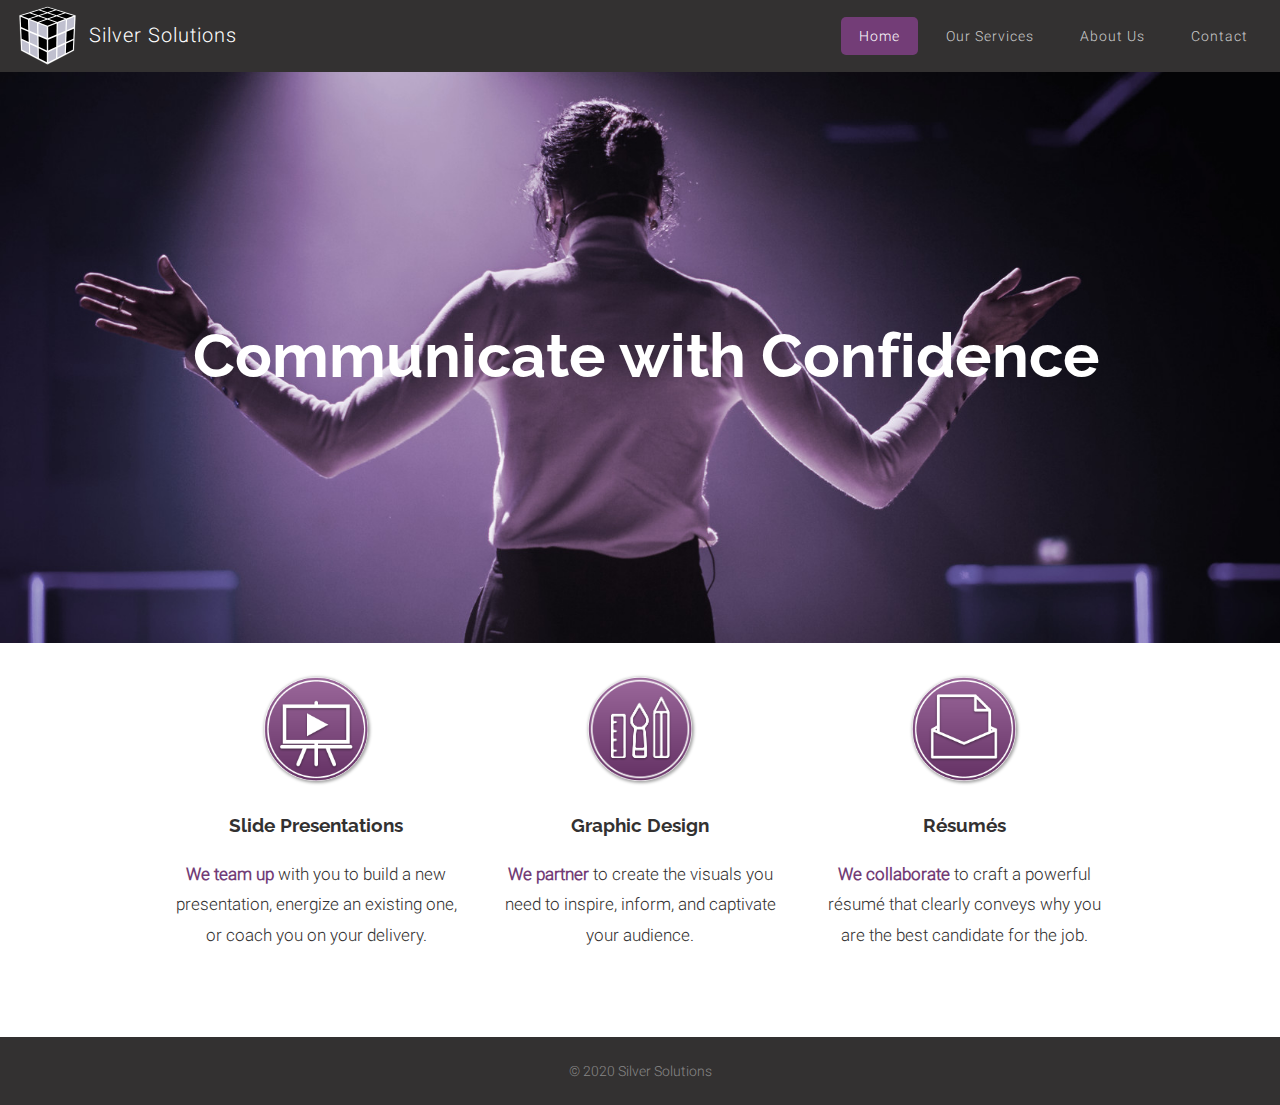
==== commit d521b648: "Updated compiled CSS files." ====
--- a/docs/index.html
+++ b/docs/index.html
@@ -19,6 +19,18 @@
     <meta name="keywords" content="silver, solutions, consulting, presentations"/>
     
 
+    <link rel="shortcut icon" href="static/images/logo.svg">
+
+    
+  <link rel="prefetch" href="static/images/banners/presentations0.jpg">
+  <link rel="prefetch" href="static/images/banners/presentations1.jpg">
+  <link rel="prefetch" href="static/images/banners/presentations2.jpg">
+  <link rel="prefetch" href="static/images/banners/graphics.jpg">
+  <link rel="prefetch" href="static/images/banners/resumes0.jpg">
+  <link rel="prefetch" href="static/images/banners/resumes1.jpg">
+  <link rel="prefetch" href="static/images/banners/resumes2.jpg">
+
+
   </head>
 
 	<body class="is-preload">
@@ -28,9 +40,16 @@
       <div id="header">
         <div>
 
-          <!-- Logo -->
-          <div id="logo">
-            <h1><a href="index.html">Silver Solutions</a></h1>
+          <div id="title-box">
+            <div id="title-grid">
+              <!-- Logo -->
+              <a href="index.html">
+                <img id="logo" src="static/images/logo.svg" />
+              </a>
+
+              <!-- Title -->
+              <h1 id="title"><a href="index.html">Silver Solutions</a></h1>
+            </div>
           </div>
 
           <!-- Nav -->
@@ -50,9 +69,9 @@
                   
                     <li><a href="presentations.html">Slide Presentations</a></li>
                   
-                    <li><a href="resumes.html">Résumés & Interview Coaching</a></li>
+                    <li><a href="graphics.html">Graphic Design</a></li>
                   
-                    <li><a href="meetings.html">Facilitated Meetings</a></li>
+                    <li><a href="resumes.html">Résumés</a></li>
                   
                   </ul>
                 
@@ -75,22 +94,17 @@
         </div>
       </div>
 
+      <div id="dummy-header"></div>
+
       
 
 <!-- Banner -->
-  <div id="banner">
-    <div class="container">
-      <section>
-        <header>
-          <h2>
-            <span class="line">Presenting your</span>
-            <span class="line">best self</span>
-          </h2>
-          <!-- <h2>Presenting your best self</h2> -->
-          <span class="byline">With slides, graphic design, or a résumé, let us help you win over potential clients, employers, and audiences.</span>
-        </header>
-        <!-- <a href="#" class="button">Learn More</a> -->
-      </section>
+  <div id="home-banner">
+    <div>
+      <h2>
+        <span class="line">Communicate with</span>
+        <span class="line">Confidence</span>
+      </h2>
     </div>
   </div>
 
@@ -99,23 +113,21 @@
   <div id="main">
     <div class="container">
 
-      <!-- Row #1 -->
-
         <ul class="featured">
           <li>
-            <span class="pennant"><span class="icon solid fa-flag"></span></span>
-            <h3>Slide Presentations</h3>
-            <p>We team up with you to build a new presentation, energize an existing one, or coach you on your delivery.</p>
+            <a class="badge" href="presentations.html"><img class="home-badge" src="static/images/icons/home_button0.png"/></a>
+            <a href="presentations.html"><h3>Slide Presentations</h3></a>
+            <p><b>We team up</b> with you to build a new presentation, energize an existing one, or coach you on your delivery.</p>
           </li>
           <li>
-            <span class="pennant"><span class="icon solid fa-user"></span></span>
-            <h3>Graphic Design</h3>
-            <p>Praesent dapibus, neque id cursus faucibus, tortor neque egestas augue vulputate.</p>
+            <a class="badge" href="graphics.html"><img class="home-badge" src="static/images/icons/home_button1.png"/></a>
+            <a href="graphics.html"><h3>Graphic Design</h3></a>
+            <p><b>We partner</b> to create the visuals you need to inspire, inform, and captivate your audience.</p>
           </li>
           <li>
-            <span class="pennant"><span class="icon solid fa-inbox"></span></span>
-            <h3>Résumés & Interview Coaching</h3>
-            <p>Praesent dapibus, neque id cursus faucibus, tortor neque egestas augue vulputate.</p>
+            <a class="badge" href="resumes.html"><img class="home-badge" src="static/images/icons/home_button2.png"/></a>
+            <a href="resumes.html"><h3>Résumés</h3></a>
+            <p><b>We collaborate</b> to craft a powerful résumé that clearly conveys why you are the best candidate for the job.</p>
           </li>
         </ul>
 
@@ -145,6 +157,10 @@
     <script src="static/js/breakpoints.min.js"></script>
     <script src="static/js/util.js"></script>
     <script src="static/js/main.js"></script>
+    <script src="static/js/misc.js"></script>
+
+    
+    
 
 	</body>
 </html>--- a/docs/static/css/main.css
+++ b/docs/static/css/main.css
@@ -1 +1 @@
-@import"https://fonts.googleapis.com/css?family=Roboto:400,300,300italic,100";@import'fontawesome-all.min.css';html,body,div,span,applet,object,iframe,h1,h2,h3,h4,h5,h6,p,blockquote,pre,a,abbr,acronym,address,big,cite,code,del,dfn,em,img,ins,kbd,q,s,samp,small,strike,strong,sub,sup,tt,var,b,u,i,center,dl,dt,dd,ol,ul,li,fieldset,form,label,legend,table,caption,tbody,tfoot,thead,tr,th,td,article,aside,canvas,details,embed,figure,figcaption,footer,header,hgroup,menu,nav,output,ruby,section,summary,time,mark,audio,video{margin:0;padding:0;border:0;font-size:100%;font:inherit;vertical-align:baseline}article,aside,details,figcaption,figure,footer,header,hgroup,menu,nav,section{display:block}body{line-height:1}ol,ul{list-style:none}blockquote,q{quotes:none}blockquote:before,blockquote:after,q:before,q:after{content:"";content:none}table{border-collapse:collapse;border-spacing:0}body{-webkit-text-size-adjust:none}mark{background-color:transparent;color:inherit}input::-moz-focus-inner{border:0;padding:0}input,select,textarea{-moz-appearance:none;-webkit-appearance:none;-ms-appearance:none;appearance:none}html{box-sizing:border-box}*,*:before,*:after{box-sizing:inherit}body{background:#fff}body.is-preload *,body.is-preload *:before,body.is-preload *:after{-moz-animation:none !important;-webkit-animation:none !important;-ms-animation:none !important;animation:none !important;-moz-transition:none !important;-webkit-transition:none !important;-ms-transition:none !important;transition:none !important}body,input,textarea,select{font-family:"Roboto",sans-serif;font-size:15pt;font-weight:300;line-height:1.75em;color:#888787}h1,h2,h3,h4,h5,h6{font-weight:300;color:#333131}h1 a,h2 a,h3 a,h4 a,h5 a,h6 a{color:inherit;text-decoration:none}strong,b{font-weight:400;color:#333131}em,i{font-style:italic}a{color:#733d77}sub{position:relative;top:.5em;font-size:.8em}sup{position:relative;top:-0.5em;font-size:.8em}hr{border:0;border-top:solid 1px #ddd}blockquote{border-left:solid .5em #ddd;padding:1em 0 1em 2em;font-style:italic}p,ul,ol,dl,table{margin-bottom:1em}header{margin-bottom:3em}header h2{font-weight:300;font-size:2.3em;color:#333131}header .byline{display:block;padding:1.2em 0 .5em 0;font-size:1.3em;font-weight:300}br.clear{clear:both}span.line{display:inline-block}.row{display:flex;flex-wrap:wrap;box-sizing:border-box;align-items:stretch}.row>*{box-sizing:border-box}.row.gtr-uniform>*>:last-child{margin-bottom:0}.row.aln-left{justify-content:flex-start}.row.aln-center{justify-content:center}.row.aln-right{justify-content:flex-end}.row.aln-top{align-items:flex-start}.row.aln-middle{align-items:center}.row.aln-bottom{align-items:flex-end}.row>.imp{order:-1}.row>.col-1{width:8.3333333333%}.row>.off-1{margin-left:8.3333333333%}.row>.col-2{width:16.6666666667%}.row>.off-2{margin-left:16.6666666667%}.row>.col-3{width:25%}.row>.off-3{margin-left:25%}.row>.col-4{width:33.3333333333%}.row>.off-4{margin-left:33.3333333333%}.row>.col-5{width:41.6666666667%}.row>.off-5{margin-left:41.6666666667%}.row>.col-6{width:50%}.row>.off-6{margin-left:50%}.row>.col-7{width:58.3333333333%}.row>.off-7{margin-left:58.3333333333%}.row>.col-8{width:66.6666666667%}.row>.off-8{margin-left:66.6666666667%}.row>.col-9{width:75%}.row>.off-9{margin-left:75%}.row>.col-10{width:83.3333333333%}.row>.off-10{margin-left:83.3333333333%}.row>.col-11{width:91.6666666667%}.row>.off-11{margin-left:91.6666666667%}.row>.col-12{width:100%}.row>.off-12{margin-left:100%}.row.gtr-0{margin-top:0;margin-left:0px}.row.gtr-0>*{padding:0 0 0 0px}.row.gtr-0.gtr-uniform{margin-top:0px}.row.gtr-0.gtr-uniform>*{padding-top:0px}.row.gtr-25{margin-top:0;margin-left:-10px}.row.gtr-25>*{padding:0 0 0 10px}.row.gtr-25.gtr-uniform{margin-top:-10px}.row.gtr-25.gtr-uniform>*{padding-top:10px}.row.gtr-50{margin-top:0;margin-left:-20px}.row.gtr-50>*{padding:0 0 0 20px}.row.gtr-50.gtr-uniform{margin-top:-20px}.row.gtr-50.gtr-uniform>*{padding-top:20px}.row{margin-top:0;margin-left:-40px}.row>*{padding:0 0 0 40px}.row.gtr-uniform{margin-top:-40px}.row.gtr-uniform>*{padding-top:40px}.row.gtr-150{margin-top:0;margin-left:-60px}.row.gtr-150>*{padding:0 0 0 60px}.row.gtr-150.gtr-uniform{margin-top:-60px}.row.gtr-150.gtr-uniform>*{padding-top:60px}.row.gtr-200{margin-top:0;margin-left:-80px}.row.gtr-200>*{padding:0 0 0 80px}.row.gtr-200.gtr-uniform{margin-top:-80px}.row.gtr-200.gtr-uniform>*{padding-top:80px}@media screen and (max-width: 1680px){.row{display:flex;flex-wrap:wrap;box-sizing:border-box;align-items:stretch}.row>*{box-sizing:border-box}.row.gtr-uniform>*>:last-child{margin-bottom:0}.row.aln-left{justify-content:flex-start}.row.aln-center{justify-content:center}.row.aln-right{justify-content:flex-end}.row.aln-top{align-items:flex-start}.row.aln-middle{align-items:center}.row.aln-bottom{align-items:flex-end}.row>.imp-wide{order:-1}.row>.col-1-wide{width:8.3333333333%}.row>.off-1-wide{margin-left:8.3333333333%}.row>.col-2-wide{width:16.6666666667%}.row>.off-2-wide{margin-left:16.6666666667%}.row>.col-3-wide{width:25%}.row>.off-3-wide{margin-left:25%}.row>.col-4-wide{width:33.3333333333%}.row>.off-4-wide{margin-left:33.3333333333%}.row>.col-5-wide{width:41.6666666667%}.row>.off-5-wide{margin-left:41.6666666667%}.row>.col-6-wide{width:50%}.row>.off-6-wide{margin-left:50%}.row>.col-7-wide{width:58.3333333333%}.row>.off-7-wide{margin-left:58.3333333333%}.row>.col-8-wide{width:66.6666666667%}.row>.off-8-wide{margin-left:66.6666666667%}.row>.col-9-wide{width:75%}.row>.off-9-wide{margin-left:75%}.row>.col-10-wide{width:83.3333333333%}.row>.off-10-wide{margin-left:83.3333333333%}.row>.col-11-wide{width:91.6666666667%}.row>.off-11-wide{margin-left:91.6666666667%}.row>.col-12-wide{width:100%}.row>.off-12-wide{margin-left:100%}.row.gtr-0{margin-top:0;margin-left:0px}.row.gtr-0>*{padding:0 0 0 0px}.row.gtr-0.gtr-uniform{margin-top:0px}.row.gtr-0.gtr-uniform>*{padding-top:0px}.row.gtr-25{margin-top:0;margin-left:-10px}.row.gtr-25>*{padding:0 0 0 10px}.row.gtr-25.gtr-uniform{margin-top:-10px}.row.gtr-25.gtr-uniform>*{padding-top:10px}.row.gtr-50{margin-top:0;margin-left:-20px}.row.gtr-50>*{padding:0 0 0 20px}.row.gtr-50.gtr-uniform{margin-top:-20px}.row.gtr-50.gtr-uniform>*{padding-top:20px}.row{margin-top:0;margin-left:-40px}.row>*{padding:0 0 0 40px}.row.gtr-uniform{margin-top:-40px}.row.gtr-uniform>*{padding-top:40px}.row.gtr-150{margin-top:0;margin-left:-60px}.row.gtr-150>*{padding:0 0 0 60px}.row.gtr-150.gtr-uniform{margin-top:-60px}.row.gtr-150.gtr-uniform>*{padding-top:60px}.row.gtr-200{margin-top:0;margin-left:-80px}.row.gtr-200>*{padding:0 0 0 80px}.row.gtr-200.gtr-uniform{margin-top:-80px}.row.gtr-200.gtr-uniform>*{padding-top:80px}}@media screen and (max-width: 1280px){.row{display:flex;flex-wrap:wrap;box-sizing:border-box;align-items:stretch}.row>*{box-sizing:border-box}.row.gtr-uniform>*>:last-child{margin-bottom:0}.row.aln-left{justify-content:flex-start}.row.aln-center{justify-content:center}.row.aln-right{justify-content:flex-end}.row.aln-top{align-items:flex-start}.row.aln-middle{align-items:center}.row.aln-bottom{align-items:flex-end}.row>.imp-normal{order:-1}.row>.col-1-normal{width:8.3333333333%}.row>.off-1-normal{margin-left:8.3333333333%}.row>.col-2-normal{width:16.6666666667%}.row>.off-2-normal{margin-left:16.6666666667%}.row>.col-3-normal{width:25%}.row>.off-3-normal{margin-left:25%}.row>.col-4-normal{width:33.3333333333%}.row>.off-4-normal{margin-left:33.3333333333%}.row>.col-5-normal{width:41.6666666667%}.row>.off-5-normal{margin-left:41.6666666667%}.row>.col-6-normal{width:50%}.row>.off-6-normal{margin-left:50%}.row>.col-7-normal{width:58.3333333333%}.row>.off-7-normal{margin-left:58.3333333333%}.row>.col-8-normal{width:66.6666666667%}.row>.off-8-normal{margin-left:66.6666666667%}.row>.col-9-normal{width:75%}.row>.off-9-normal{margin-left:75%}.row>.col-10-normal{width:83.3333333333%}.row>.off-10-normal{margin-left:83.3333333333%}.row>.col-11-normal{width:91.6666666667%}.row>.off-11-normal{margin-left:91.6666666667%}.row>.col-12-normal{width:100%}.row>.off-12-normal{margin-left:100%}.row.gtr-0{margin-top:0;margin-left:0px}.row.gtr-0>*{padding:0 0 0 0px}.row.gtr-0.gtr-uniform{margin-top:0px}.row.gtr-0.gtr-uniform>*{padding-top:0px}.row.gtr-25{margin-top:0;margin-left:-10px}.row.gtr-25>*{padding:0 0 0 10px}.row.gtr-25.gtr-uniform{margin-top:-10px}.row.gtr-25.gtr-uniform>*{padding-top:10px}.row.gtr-50{margin-top:0;margin-left:-20px}.row.gtr-50>*{padding:0 0 0 20px}.row.gtr-50.gtr-uniform{margin-top:-20px}.row.gtr-50.gtr-uniform>*{padding-top:20px}.row{margin-top:0;margin-left:-40px}.row>*{padding:0 0 0 40px}.row.gtr-uniform{margin-top:-40px}.row.gtr-uniform>*{padding-top:40px}.row.gtr-150{margin-top:0;margin-left:-60px}.row.gtr-150>*{padding:0 0 0 60px}.row.gtr-150.gtr-uniform{margin-top:-60px}.row.gtr-150.gtr-uniform>*{padding-top:60px}.row.gtr-200{margin-top:0;margin-left:-80px}.row.gtr-200>*{padding:0 0 0 80px}.row.gtr-200.gtr-uniform{margin-top:-80px}.row.gtr-200.gtr-uniform>*{padding-top:80px}}@media screen and (max-width: 1080px){.row{display:flex;flex-wrap:wrap;box-sizing:border-box;align-items:stretch}.row>*{box-sizing:border-box}.row.gtr-uniform>*>:last-child{margin-bottom:0}.row.aln-left{justify-content:flex-start}.row.aln-center{justify-content:center}.row.aln-right{justify-content:flex-end}.row.aln-top{align-items:flex-start}.row.aln-middle{align-items:center}.row.aln-bottom{align-items:flex-end}.row>.imp-narrow{order:-1}.row>.col-1-narrow{width:8.3333333333%}.row>.off-1-narrow{margin-left:8.3333333333%}.row>.col-2-narrow{width:16.6666666667%}.row>.off-2-narrow{margin-left:16.6666666667%}.row>.col-3-narrow{width:25%}.row>.off-3-narrow{margin-left:25%}.row>.col-4-narrow{width:33.3333333333%}.row>.off-4-narrow{margin-left:33.3333333333%}.row>.col-5-narrow{width:41.6666666667%}.row>.off-5-narrow{margin-left:41.6666666667%}.row>.col-6-narrow{width:50%}.row>.off-6-narrow{margin-left:50%}.row>.col-7-narrow{width:58.3333333333%}.row>.off-7-narrow{margin-left:58.3333333333%}.row>.col-8-narrow{width:66.6666666667%}.row>.off-8-narrow{margin-left:66.6666666667%}.row>.col-9-narrow{width:75%}.row>.off-9-narrow{margin-left:75%}.row>.col-10-narrow{width:83.3333333333%}.row>.off-10-narrow{margin-left:83.3333333333%}.row>.col-11-narrow{width:91.6666666667%}.row>.off-11-narrow{margin-left:91.6666666667%}.row>.col-12-narrow{width:100%}.row>.off-12-narrow{margin-left:100%}.row.gtr-0{margin-top:0;margin-left:0px}.row.gtr-0>*{padding:0 0 0 0px}.row.gtr-0.gtr-uniform{margin-top:0px}.row.gtr-0.gtr-uniform>*{padding-top:0px}.row.gtr-25{margin-top:0;margin-left:-5px}.row.gtr-25>*{padding:0 0 0 5px}.row.gtr-25.gtr-uniform{margin-top:-5px}.row.gtr-25.gtr-uniform>*{padding-top:5px}.row.gtr-50{margin-top:0;margin-left:-10px}.row.gtr-50>*{padding:0 0 0 10px}.row.gtr-50.gtr-uniform{margin-top:-10px}.row.gtr-50.gtr-uniform>*{padding-top:10px}.row{margin-top:0;margin-left:-20px}.row>*{padding:0 0 0 20px}.row.gtr-uniform{margin-top:-20px}.row.gtr-uniform>*{padding-top:20px}.row.gtr-150{margin-top:0;margin-left:-30px}.row.gtr-150>*{padding:0 0 0 30px}.row.gtr-150.gtr-uniform{margin-top:-30px}.row.gtr-150.gtr-uniform>*{padding-top:30px}.row.gtr-200{margin-top:0;margin-left:-40px}.row.gtr-200>*{padding:0 0 0 40px}.row.gtr-200.gtr-uniform{margin-top:-40px}.row.gtr-200.gtr-uniform>*{padding-top:40px}}@media screen and (max-width: 960px){.row{display:flex;flex-wrap:wrap;box-sizing:border-box;align-items:stretch}.row>*{box-sizing:border-box}.row.gtr-uniform>*>:last-child{margin-bottom:0}.row.aln-left{justify-content:flex-start}.row.aln-center{justify-content:center}.row.aln-right{justify-content:flex-end}.row.aln-top{align-items:flex-start}.row.aln-middle{align-items:center}.row.aln-bottom{align-items:flex-end}.row>.imp-narrower{order:-1}.row>.col-1-narrower{width:8.3333333333%}.row>.off-1-narrower{margin-left:8.3333333333%}.row>.col-2-narrower{width:16.6666666667%}.row>.off-2-narrower{margin-left:16.6666666667%}.row>.col-3-narrower{width:25%}.row>.off-3-narrower{margin-left:25%}.row>.col-4-narrower{width:33.3333333333%}.row>.off-4-narrower{margin-left:33.3333333333%}.row>.col-5-narrower{width:41.6666666667%}.row>.off-5-narrower{margin-left:41.6666666667%}.row>.col-6-narrower{width:50%}.row>.off-6-narrower{margin-left:50%}.row>.col-7-narrower{width:58.3333333333%}.row>.off-7-narrower{margin-left:58.3333333333%}.row>.col-8-narrower{width:66.6666666667%}.row>.off-8-narrower{margin-left:66.6666666667%}.row>.col-9-narrower{width:75%}.row>.off-9-narrower{margin-left:75%}.row>.col-10-narrower{width:83.3333333333%}.row>.off-10-narrower{margin-left:83.3333333333%}.row>.col-11-narrower{width:91.6666666667%}.row>.off-11-narrower{margin-left:91.6666666667%}.row>.col-12-narrower{width:100%}.row>.off-12-narrower{margin-left:100%}.row.gtr-0{margin-top:0;margin-left:0px}.row.gtr-0>*{padding:0 0 0 0px}.row.gtr-0.gtr-uniform{margin-top:0px}.row.gtr-0.gtr-uniform>*{padding-top:0px}.row.gtr-25{margin-top:0;margin-left:-5px}.row.gtr-25>*{padding:0 0 0 5px}.row.gtr-25.gtr-uniform{margin-top:-5px}.row.gtr-25.gtr-uniform>*{padding-top:5px}.row.gtr-50{margin-top:0;margin-left:-10px}.row.gtr-50>*{padding:0 0 0 10px}.row.gtr-50.gtr-uniform{margin-top:-10px}.row.gtr-50.gtr-uniform>*{padding-top:10px}.row{margin-top:0;margin-left:-20px}.row>*{padding:0 0 0 20px}.row.gtr-uniform{margin-top:-20px}.row.gtr-uniform>*{padding-top:20px}.row.gtr-150{margin-top:0;margin-left:-30px}.row.gtr-150>*{padding:0 0 0 30px}.row.gtr-150.gtr-uniform{margin-top:-30px}.row.gtr-150.gtr-uniform>*{padding-top:30px}.row.gtr-200{margin-top:0;margin-left:-40px}.row.gtr-200>*{padding:0 0 0 40px}.row.gtr-200.gtr-uniform{margin-top:-40px}.row.gtr-200.gtr-uniform>*{padding-top:40px}}@media screen and (max-width: 736px){.row{display:flex;flex-wrap:wrap;box-sizing:border-box;align-items:stretch}.row>*{box-sizing:border-box}.row.gtr-uniform>*>:last-child{margin-bottom:0}.row.aln-left{justify-content:flex-start}.row.aln-center{justify-content:center}.row.aln-right{justify-content:flex-end}.row.aln-top{align-items:flex-start}.row.aln-middle{align-items:center}.row.aln-bottom{align-items:flex-end}.row>.imp-mobile{order:-1}.row>.col-1-mobile{width:8.3333333333%}.row>.off-1-mobile{margin-left:8.3333333333%}.row>.col-2-mobile{width:16.6666666667%}.row>.off-2-mobile{margin-left:16.6666666667%}.row>.col-3-mobile{width:25%}.row>.off-3-mobile{margin-left:25%}.row>.col-4-mobile{width:33.3333333333%}.row>.off-4-mobile{margin-left:33.3333333333%}.row>.col-5-mobile{width:41.6666666667%}.row>.off-5-mobile{margin-left:41.6666666667%}.row>.col-6-mobile{width:50%}.row>.off-6-mobile{margin-left:50%}.row>.col-7-mobile{width:58.3333333333%}.row>.off-7-mobile{margin-left:58.3333333333%}.row>.col-8-mobile{width:66.6666666667%}.row>.off-8-mobile{margin-left:66.6666666667%}.row>.col-9-mobile{width:75%}.row>.off-9-mobile{margin-left:75%}.row>.col-10-mobile{width:83.3333333333%}.row>.off-10-mobile{margin-left:83.3333333333%}.row>.col-11-mobile{width:91.6666666667%}.row>.off-11-mobile{margin-left:91.6666666667%}.row>.col-12-mobile{width:100%}.row>.off-12-mobile{margin-left:100%}.row.gtr-0{margin-top:0;margin-left:0px}.row.gtr-0>*{padding:0 0 0 0px}.row.gtr-0.gtr-uniform{margin-top:0px}.row.gtr-0.gtr-uniform>*{padding-top:0px}.row.gtr-25{margin-top:0;margin-left:-5px}.row.gtr-25>*{padding:0 0 0 5px}.row.gtr-25.gtr-uniform{margin-top:-5px}.row.gtr-25.gtr-uniform>*{padding-top:5px}.row.gtr-50{margin-top:0;margin-left:-10px}.row.gtr-50>*{padding:0 0 0 10px}.row.gtr-50.gtr-uniform{margin-top:-10px}.row.gtr-50.gtr-uniform>*{padding-top:10px}.row{margin-top:0;margin-left:-20px}.row>*{padding:0 0 0 20px}.row.gtr-uniform{margin-top:-20px}.row.gtr-uniform>*{padding-top:20px}.row.gtr-150{margin-top:0;margin-left:-30px}.row.gtr-150>*{padding:0 0 0 30px}.row.gtr-150.gtr-uniform{margin-top:-30px}.row.gtr-150.gtr-uniform>*{padding-top:30px}.row.gtr-200{margin-top:0;margin-left:-40px}.row.gtr-200>*{padding:0 0 0 40px}.row.gtr-200.gtr-uniform{margin-top:-40px}.row.gtr-200.gtr-uniform>*{padding-top:40px}}.container{margin:0 auto;width:1400px}@media screen and (max-width: 1680px){.container{width:1200px}}@media screen and (max-width: 1280px){.container{width:1000px}}@media screen and (max-width: 1080px){.container{width:95%}}@media screen and (max-width: 960px){.container{width:95%}}@media screen and (max-width: 736px){.container{width:90%}}section,article{margin-bottom:3em}section>:last-child,section:last-child,article>:last-child,article:last-child{margin-bottom:0}.row>section,.row>article{margin-bottom:0}.image{display:inline-block}.image img{display:block;width:100%}.image.featured{display:block;width:100%;margin:0 0 2em 0}.image.full{display:block;width:100%}.image.left{float:left;margin:0 2em 2em 0}.image.centered{display:block;margin:0 0 2em 0}.image.centered img{margin:0 auto;width:auto}ul{list-style:disc;padding-left:1.25em}ul>li{padding-left:.25em}ul.alt{list-style:none;margin:0;padding:0}ul.alt>li{display:block;border-top:solid 1px #aaa;border-top-color:rgba(0,0,0,.1);line-height:2.5em;padding-left:0}ul.alt>li:first-child{padding-top:0;border-top:0}ul.alt a{text-decoration:none;color:#888787}ul.alt a:hover{text-decoration:underline}ol{list-style:decimal;padding-left:1.25em}ol>li{padding-left:.25em}ul.lists{text-align:center;padding-left:0;list-style:none}ul.lists>li{display:inline-block;padding:0em 1em}ul.featured{text-align:center;padding-left:0;list-style:none}ul.featured>li{display:inline-block;width:30%;margin:0% 1% 0% 1%;padding:0em .5em;vertical-align:top}ul.staff{margin:0em 0em 3em 0em;padding:2em 0em 1.5em 0em;list-style:none;text-align:center;box-shadow:0px 1px 0px rgba(0,0,0,.1),0px -1px 0px rgba(0,0,0,.1)}ul.staff>li{display:inline-block;width:160px;height:160px;margin:0 .75em;background:#733d77;border-radius:50%;padding-left:0}ul.staff img{border-radius:50%}ul.social{margin:3em 0em;padding:2em 0em;box-shadow:0px 1px 0px rgba(255,255,255,.1),0px -1px 0px rgba(255,255,255,.1);text-align:center;list-style:none}ul.social>li{display:inline-block;padding:0px 3px}ul.social>li span{display:none}ul.social>li a{display:inline-block;width:40px;height:40px;padding-top:2px;background:#733d77;border-radius:50%;line-height:40px;text-align:center;color:#333131}ul.social .icon{font-size:1em;border:none}ul.icons{cursor:default;padding-left:0;list-style:none}ul.icons>li{display:inline-block;padding-left:0}ul.icons a{display:inline-block;width:2em;height:2em;line-height:2em;text-align:center;border:0}ul.menu{cursor:default;padding-left:0;list-style:none}ul.menu>li{display:inline-block;line-height:1em;border-left:solid 1px #ddd;padding:0 0 0 .5em;margin:0 0 0 .5em}ul.menu>li:first-child{border-left:0;padding-left:0;margin-left:0}ul.actions{display:-moz-flex;display:-webkit-flex;display:-ms-flex;display:flex;cursor:default;list-style:none;margin-left:-1em;padding-left:0}ul.actions li{padding:0 0 0 1em;vertical-align:middle}ul.actions.special{-moz-justify-content:center;-webkit-justify-content:center;-ms-justify-content:center;justify-content:center;width:100%;margin-left:0}ul.actions.special li:first-child{padding-left:0}ul.actions.stacked{-moz-flex-direction:column;-webkit-flex-direction:column;-ms-flex-direction:column;flex-direction:column;margin-left:0}ul.actions.stacked li{padding:1.3em 0 0 0}ul.actions.stacked li:first-child{padding-top:0}ul.actions.fit{width:calc(100% + 1em)}ul.actions.fit li{-moz-flex-grow:1;-webkit-flex-grow:1;-ms-flex-grow:1;flex-grow:1;-moz-flex-shrink:1;-webkit-flex-shrink:1;-ms-flex-shrink:1;flex-shrink:1;width:100%}ul.actions.fit li>*{width:100%}ul.actions.fit.stacked{width:100%}@media screen and (max-width: 736px){ul.actions:not(.fixed){-moz-flex-direction:column;-webkit-flex-direction:column;-ms-flex-direction:column;flex-direction:column;margin-left:0;width:100% !important}ul.actions:not(.fixed) li{-moz-flex-grow:1;-webkit-flex-grow:1;-ms-flex-grow:1;flex-grow:1;-moz-flex-shrink:1;-webkit-flex-shrink:1;-ms-flex-shrink:1;flex-shrink:1;padding:1em 0 0 0;text-align:center;width:100%}ul.actions:not(.fixed) li>*{width:100%}ul.actions:not(.fixed) li:first-child{padding-top:0}ul.actions:not(.fixed) li input[type=submit],ul.actions:not(.fixed) li input[type=reset],ul.actions:not(.fixed) li input[type=button],ul.actions:not(.fixed) li button,ul.actions:not(.fixed) li .button{width:100%}ul.actions:not(.fixed) li input[type=submit].icon:before,ul.actions:not(.fixed) li input[type=reset].icon:before,ul.actions:not(.fixed) li input[type=button].icon:before,ul.actions:not(.fixed) li button.icon:before,ul.actions:not(.fixed) li .button.icon:before{margin-left:-0.5em}}form{width:80%;margin:0em auto}form input[type=text],form input[type=password],form input[type=email]{-moz-transition:background-color 0.25s ease-in-out, border-color 0.35s ease-in-out;-webkit-transition:background-color 0.25s ease-in-out, border-color 0.35s ease-in-out;-ms-transition:background-color 0.25s ease-in-out, border-color 0.35s ease-in-out;transition:background-color 0.25s ease-in-out, border-color 0.35s ease-in-out;-webkit-appearance:none;width:100%;border:0;padding:.7em 1em;font-size:1em;font-family:"Roboto",sans-serif;font-weight:300;border-radius:6px;background:#d9d8d8;border:1px solid rgba(0,0,0,0);outline:none;color:#000}form input[type=text]::placeholder,form input[type=password]::placeholder,form input[type=email]::placeholder{color:#333131}form select,form textarea{-moz-transition:background-color 0.25s ease-in-out, border-color 0.35s ease-in-out;-webkit-transition:background-color 0.25s ease-in-out, border-color 0.35s ease-in-out;-ms-transition:background-color 0.25s ease-in-out, border-color 0.35s ease-in-out;transition:background-color 0.25s ease-in-out, border-color 0.35s ease-in-out;-webkit-appearance:none;width:100%;border:0;padding:.7em 1em;font-size:1em;font-family:"Roboto",sans-serif;font-weight:300;border-radius:6px;background:#d9d8d8;border:1px solid rgba(0,0,0,0);outline:none;color:#888787}form select::placeholder,form textarea::placeholder{color:#333131}form input[type=text]:focus,form input[type=password]:focus{border:1px solid rgba(0,0,0,.05)}form select:focus{border:1px solid rgba(0,0,0,.05)}form textarea{height:10em}form textarea:focus{border:1px solid rgba(0,0,0,.05)}form .formerize-placeholder,form ::-webkit-input-placeholder,form :-moz-placeholder,form ::-moz-placeholder,form :-ms-input-placeholder{color:#93989f !important}form ::-moz-focus-inner{border:0}table{width:100%}table tbody tr:nth-child(2n+2){background:#f4f4f4}table td{padding:.5em 1em .5em 1em}table th{text-align:left;font-weight:400;padding:.5em 1em .5em 1em}table thead{background:#444;color:#fff}table tfoot{background:#eee}.button{-moz-transition:background-color 0.35s ease-in-out, border-color 0.35s ease-in-out, color 0.35s ease-in-out;-webkit-transition:background-color 0.35s ease-in-out, border-color 0.35s ease-in-out, color 0.35s ease-in-out;-ms-transition:background-color 0.35s ease-in-out, border-color 0.35s ease-in-out, color 0.35s ease-in-out;transition:background-color 0.35s ease-in-out, border-color 0.35s ease-in-out, color 0.35s ease-in-out;position:relative;display:inline-block;background:none;border:3px solid #fff;border-radius:5px;font-size:.85em;padding:.7em 2em .7em 2em;color:#fff;text-decoration:none;font-size:1.2em;font-weight:300;text-align:center}.button:hover{background:#fff;border-color:rgba(255,255,255,.4);color:#000 !important}.button.alt{padding:.5em 2em .5em 2em;border-radius:5px;border-color:rgba(0,0,0,.1);color:#333131 !important}.button.alt:hover{background:#84718d !important;color:#fff !important}.pennant{position:relative;display:inline-block;margin-bottom:1em;padding:.4em;border-radius:50%;border:1px solid #787777;cursor:default}.icon{position:relative;display:inline-block;width:3em;height:3em;border-radius:50%;border:1px solid #787777;line-height:3em;font-size:1.8em;color:#733d77;text-decoration:none}.icon.solid:before{font-weight:900}.icon.brands:before{font-family:"Font Awesome 5 Brands"}.icon:before{display:inline-block;font-family:"Font Awesome 5 Free";font-size:1.25em;text-decoration:none;font-style:normal;font-weight:normal;line-height:1;-webkit-font-smoothing:antialiased;-moz-osx-font-smoothing:grayscale}#header{position:relative;padding:1.25em 1.5em 1.25em 1.5em;background-color:#333131}#header .container{position:relative}#logo h1{color:#fff}#logo a{display:block;letter-spacing:1px;font-size:1.25em;font-weight:300;color:#fff}#nav{position:absolute;right:1em;top:1.25em}#nav>ul{margin:0;list-style:none;padding-left:0}#nav>ul>li{float:left;padding-left:0}#nav>ul>li:last-child{padding-right:0}#nav>ul>li>a,#nav>ul>li>span{-moz-transition:background-color 0.25s ease-in-out, color 0.25s ease-in-out;-webkit-transition:background-color 0.25s ease-in-out, color 0.25s ease-in-out;-ms-transition:background-color 0.25s ease-in-out, color 0.25s ease-in-out;transition:background-color 0.25s ease-in-out, color 0.25s ease-in-out;display:block;margin-left:.7em;padding:.2em 1.2em;letter-spacing:.06em;text-decoration:none;font-weight:300;font-size:.8em;outline:0;color:#ccc;border-radius:5px}#nav li:hover>a,#nav li:hover>span{background:#84718d;color:#fff}#nav li.current_page_item>a,#nav li.current_page_item>span{background:#733d77;color:#fff}#nav>ul>li>ul{display:none}.dropotron{text-align:left;line-height:2em;min-width:13em;background:#333131;line-height:1em;padding:.85em;border-radius:8px;list-style:none}.dropotron a,.dropotron span{-moz-transition:color 0.25s ease-in-out;-webkit-transition:color 0.25s ease-in-out;-ms-transition:color 0.25s ease-in-out;transition:color 0.25s ease-in-out;display:block;padding:1em 0 1em 0;border-top:solid 1px;border-color:rgba(255,255,255,.1);border-bottom:0;letter-spacing:.05em;font-size:.8em;text-decoration:none;color:#ccc}.dropotron li{padding-left:0}.dropotron li:first-child>a,.dropotron li:first-child>span{border-top:0}.dropotron li.active>a,.dropotron li.active>span{color:#fff}.dropotron li:hover>a,.dropotron li:hover>span{color:#fff}.dropotron.level-0{border-radius:0px 0px 8px 8px !important;margin-left:.75em}#banner{position:relative;padding:10em 0 9em 0;background:#333 url(../images/pic01.jpg) no-repeat center;background-size:cover;text-align:center;color:#fff}#banner:after{position:absolute;display:block;content:"";width:100%;height:100%;top:0;left:0}#banner header{position:relative;z-index:1;margin-bottom:2em}#banner header h2{font-size:3.5em;font-weight:100;color:#fff}#banner header .byline{margin-top:.5em;font-size:1.5em;font-weight:100}#banner p{letter-spacing:-0.02em;font-size:1.3em;color:#888787}#banner .button{position:relative;z-index:1}.homepage #main{text-align:center}#main{position:relative;padding:1.5em 0em 1.5em 0em;background:#fff}#main h3{display:block;padding:1em 0em 1em 0em;font-size:1.1em}#main .pennant,#main .icon{border-color:#c9c9c9}#main .actions{padding-top:1em}#sidebar section,#sidebar2 section{margin-top:4em}#sidebar section:first-child,#sidebar2 section:first-child{border-top:0;margin-top:0;padding-top:0}#sidebar header,#sidebar2 header{margin-bottom:2em}#sidebar header h2,#sidebar2 header h2{font-size:1.6em}#sidebar .button,#sidebar2 .button{margin:2em 0em 0em 0em}#sidebar .default,#sidebar2 .default{margin-top:2em}#sidebar .default li,#sidebar2 .default li{text-align:left}#intro{position:relative;padding:5em 0em 4em 0em;background:#733d77;text-align:center;color:#fff}#intro p{line-height:1.8em;font-size:1.3em;font-weight:100}#intro header h2{color:#fff}#intro .content{padding:0em 3em}#staff{position:relative;padding:5em 0em 4em 0em;background:#f2f1f1;text-align:center}#staff p{letter-spacing:-0.02em;font-size:1.3em;color:#888787}#tweets{position:relative;padding:8em 0em;background:#fff url(../../images/pic02.jpg) no-repeat center;background-size:cover;text-align:center;color:#fff}#tweets .tweet{display:block;font-size:1.5em;line-height:1.25em}.page-content{padding:2em 0em 2em 0em;color:#000}.page-content h1,.page-content h2{text-align:center}.page-content h1{font-size:2em}.page-content h2{font-size:1.5em}.page-content .page-header{text-align:center;font-size:2em;font-weight:bold;padding-bottom:1.5em}#about-us .two-column{display:grid;width:100%;grid-column-gap:2em;grid-template-columns:repeat(auto-fit, minmax(330px, 1fr))}#about-us .bio-header{padding-bottom:1em}#about-us .bio-header>h2{float:left}#about-us .bio-header>img{padding-left:20px;float:right;border-radius:50%}#about-us #jad-book{text-align:center}#about-us #jad-book img{padding:1em 0em 1.5em 0em;width:120px}#contact{position:relative;padding:3em 0em 3em 0em;background:#fff;text-align:center}#contact>.container{background:#333131;border-radius:1em}#contact section{margin:0 !important}#contact header{padding:2em 0em 2em 0em}#contact header h2{color:#fff}#contact form{padding-bottom:20px}#contact form .button{color:#000;background-color:#d9d8d8;border-color:#aaa}#page-wrapper{min-height:100vh;display:grid;grid-template-rows:auto auto 1fr}#footer{position:relative;padding:5px 0px 5px 0px;margin-bottom:0px !important;align-self:end;background-color:#333131}#footer header{text-align:center;padding-bottom:3em;box-shadow:0px 1px 0px rgba(255,255,255,.1)}#footer header h2{color:#733d77}#footer ul.alt li{border-top-color:#403e3e}.copyright{display:block;padding:1em 0em;text-align:center;font-size:80%}@media screen and (max-width: 1680px){body,input,textarea,select{font-size:13pt;line-height:1.75em}}@media screen and (max-width: 1280px){ul.lists{text-align:center}ul.lists>li{padding:0em .7em}ul.staff{display:block;text-align:center}ul.staff>li{margin:0 .5em}#intro .content{padding:0em 2em}}@media screen and (max-width: 1080px){body,input,textarea,select{font-size:11pt}form{width:90%}ul.featured>li{width:30%;margin:0 2.5% 5% 0}ul.lists{text-align:center}ul.lists>li{margin-bottom:2em;padding:0em 1em}ul.staff>li{margin:0 .5em}#logo a{padding-left:.7em}}@media screen and (max-width: 960px){body,input,textarea,select{font-size:11pt}form{width:90%}ul.featured>li{width:40% !important;margin:0 2% 5% 2%}ul.lists{text-align:center}ul.lists>li{margin-bottom:2em;padding:0em 1.5em}ul.staff>li{margin:0 .75em 0 .75em}#header{padding:1.5em 0 1.5em 0}#logo{position:relative;left:0;top:0;margin:0 0 1em 0;width:100%}#logo h1{display:block;text-align:center}#nav{position:relative;left:0;top:0}#nav>ul{text-align:center}#nav>ul>li{float:none;display:inline-block}#nav>ul>li:last-child{padding-right:0}#nav>ul>li>a,#nav>ul>li>span{display:block;margin-left:.7em;padding:.2em 1.2em;letter-spacing:.06em;text-decoration:none;font-weight:100;font-size:.8em;outline:0;color:#fff}.dropotron.level-0{margin-top:1em}}#navPanel,#titleBar{display:none}@media screen and (max-width: 736px){html,body{overflow-x:hidden}body,input,textarea,select{line-height:1.75em;font-size:11pt;letter-spacing:0}body{min-width:320px}h2,h3,h4,h5,h6{line-height:1.5em;font-size:1.5em}section,article{clear:both;margin:2em 0 2em 0 !important}section>:first-child,section:first-child,article>:first-child,article:first-child{margin-top:0 !important}header h2{font-size:1.8em}form{width:96%}.image.full{width:70%}ul.staff{text-align:center}ul.staff>li{display:inline-block;margin:1em 2em}ul.staff img{width:inherit}ul.featured>li{display:block !important;width:100% !important}ul.social{margin-top:0em !important}ul.lists>li{width:100%}.button{display:block;width:100% !important;max-width:320px;margin:0 auto;padding:.7em 1em !important}.button.alt{display:block;width:100% !important;padding:.7em 1em !important}.pennant{margin-bottom:0em}#page-wrapper{-moz-backface-visibility:hidden;-webkit-backface-visibility:hidden;-ms-backface-visibility:hidden;backface-visibility:hidden;-moz-transition:-moz-transform 0.5s ease;-webkit-transition:-webkit-transform 0.5s ease;-ms-transition:-ms-transform 0.5s ease;transition:transform 0.5s ease;padding-bottom:1px}#titleBar{-moz-backface-visibility:hidden;-webkit-backface-visibility:hidden;-ms-backface-visibility:hidden;backface-visibility:hidden;-moz-transition:-moz-transform 0.5s ease;-webkit-transition:-webkit-transform 0.5s ease;-ms-transition:-ms-transform 0.5s ease;transition:transform 0.5s ease;display:block;height:44px;left:0;position:fixed;top:0;width:100%;z-index:10001;background:none}#titleBar .toggle{position:absolute;left:0;top:0;width:80px;height:60px}#titleBar .toggle:before{content:"";position:absolute;left:7px;top:7px;background:rgba(0,0,0,.2);width:60px;height:44px;border-radius:4px}#titleBar .toggle:after{content:"";display:block;width:20px;height:12px;position:absolute;left:28px;top:23px;background:url("images/toggle.svg") 0px 0px no-repeat;opacity:.7}#titleBar .toggle:active:after{opacity:.9}#navPanel{-moz-backface-visibility:hidden;-webkit-backface-visibility:hidden;-ms-backface-visibility:hidden;backface-visibility:hidden;-moz-transform:translateX(-275px);-webkit-transform:translateX(-275px);-ms-transform:translateX(-275px);transform:translateX(-275px);-moz-transition:-moz-transform 0.5s ease;-webkit-transition:-webkit-transform 0.5s ease;-ms-transition:-ms-transform 0.5s ease;transition:transform 0.5s ease;display:block;height:100%;left:0;overflow-y:auto;position:fixed;top:0;width:275px;z-index:10002;background:#1d1d1d}#navPanel .link{display:block;color:#888;text-decoration:none;height:44px;line-height:44px;border-top:solid 1px rgba(255,255,255,.05);padding:0 1em 0 1em}#navPanel .link:first-child{border-top:0}#navPanel .link.depth-0{color:#fff}#navPanel .indent-1{display:inline-block;width:1em}#navPanel .indent-2{display:inline-block;width:2em}#navPanel .indent-3{display:inline-block;width:3em}#navPanel .indent-4{display:inline-block;width:4em}#navPanel .indent-5{display:inline-block;width:5em}#navPanel .depth-0{color:#fff}body.navPanel-visible #page-wrapper{-moz-transform:translateX(275px);-webkit-transform:translateX(275px);-ms-transform:translateX(275px);transform:translateX(275px)}body.navPanel-visible #titleBar{-moz-transform:translateX(275px);-webkit-transform:translateX(275px);-ms-transform:translateX(275px);transform:translateX(275px)}body.navPanel-visible #navPanel{-moz-transform:translateX(0);-webkit-transform:translateX(0);-ms-transform:translateX(0);transform:translateX(0)}#header{padding:0}#logo{top:0em;margin:1.15em 0 1.15em 0}#nav{display:none}#banner{padding:3em 0em 3em 0em}#banner header h2{font-size:2.4em}#banner header .byline{margin-top:.5em;font-size:1.2em}#intro{padding:4em 0em 3em 0em}#intro p{font-size:1.1em}#main{padding:3em 0em 2em 0em}#main .actions{padding-top:1em}.homepage #main{padding:4em 0em 4em 0em}#sidebar .default li,#sidebar2 .default li{display:block;text-align:left}#staff{padding:4em 0em 3em 0em;text-align:center}#staff p{font-size:1.1em}#tweets{padding:5em 0em}#tweets .tweet{font-size:1.1em}#tweets .pennant{margin-bottom:2em}}+@import'fontawesome-all.min.css';@font-face{font-family:Raleway;font-weight:bold;src:url("../webfonts/raleway/static/Raleway-Bold.ttf") format("opentype")}@font-face{font-family:Roboto;font-style:normal;font-weight:300;src:local("Roboto Light"),local("Roboto-Light"),url("../webfonts/roboto/roboto.woff2") format("woff2");unicode-range:U+0000-00FF,U+0131,U+0152-0153,U+02BB-02BC,U+02C6,U+02DA,U+02DC,U+2000-206F,U+2074,U+20AC,U+2122,U+2191,U+2193,U+2212,U+2215,U+FEFF,U+FFFD}html,body,div,span,applet,object,iframe,h1,h2,h3,h4,h5,h6,p,blockquote,pre,a,abbr,acronym,address,big,cite,code,del,dfn,em,img,ins,kbd,q,s,samp,small,strike,strong,sub,sup,tt,var,b,u,i,center,dl,dt,dd,ol,ul,li,fieldset,form,label,legend,table,caption,tbody,tfoot,thead,tr,th,td,article,aside,canvas,details,embed,figure,figcaption,footer,header,hgroup,menu,nav,output,ruby,section,summary,time,mark,audio,video{margin:0;padding:0;border:0;font-size:100%;font:inherit;vertical-align:baseline;font-variant-ligatures:no-common-ligatures}article,aside,details,figcaption,figure,footer,header,hgroup,menu,nav,section{display:block}body{line-height:1}ol,ul{list-style:none}blockquote,q{quotes:none}blockquote:before,blockquote:after,q:before,q:after{content:"";content:none}table{border-collapse:collapse;border-spacing:0}body{-webkit-text-size-adjust:none}mark{background-color:transparent;color:inherit}input::-moz-focus-inner{border:0;padding:0}input,select,textarea{-moz-appearance:none;-webkit-appearance:none;-ms-appearance:none;appearance:none}html{box-sizing:border-box}*,*:before,*:after{box-sizing:inherit}body{background:#fff}body.is-preload *,body.is-preload *:before,body.is-preload *:after{-moz-animation:none !important;-webkit-animation:none !important;-ms-animation:none !important;animation:none !important;-moz-transition:none !important;-webkit-transition:none !important;-ms-transition:none !important;transition:none !important}body,input,textarea,select{font-family:Roboto,sans-serif;font-size:15pt;font-weight:300;line-height:1.75em;color:#888787}h1,h2,h3,h4,h5,h6{font-family:Raleway,sans-serif;font-weight:300;color:#333131}h1 a,h2 a,h3 a,h4 a,h5 a,h6 a{color:inherit;text-decoration:none}strong,b{font-weight:400}em,i{font-style:italic}a{color:#733d77}sub{position:relative;top:.5em;font-size:.8em}sup{position:relative;top:-0.5em;font-size:.8em}hr{border:0;border-top:solid 1px #ddd}blockquote{border-left:solid .5em #ddd;padding:1em 0 1em 2em;font-style:italic}p,ul,ol,dl,table{margin-bottom:1em}header{margin-bottom:3em}header h2{font-weight:300;font-size:2.3em;color:#333131}header .byline{display:block;padding:1em 0 .5em 0;font-size:1.3em;font-weight:300}br.clear{clear:both}span.line{display:inline-block}.row{display:flex;flex-wrap:wrap;box-sizing:border-box;align-items:stretch}.row>*{box-sizing:border-box}.row.gtr-uniform>*>:last-child{margin-bottom:0}.row.aln-left{justify-content:flex-start}.row.aln-center{justify-content:center}.row.aln-right{justify-content:flex-end}.row.aln-top{align-items:flex-start}.row.aln-middle{align-items:center}.row.aln-bottom{align-items:flex-end}.row>.imp{order:-1}.row>.col-1{width:8.3333333333%}.row>.off-1{margin-left:8.3333333333%}.row>.col-2{width:16.6666666667%}.row>.off-2{margin-left:16.6666666667%}.row>.col-3{width:25%}.row>.off-3{margin-left:25%}.row>.col-4{width:33.3333333333%}.row>.off-4{margin-left:33.3333333333%}.row>.col-5{width:41.6666666667%}.row>.off-5{margin-left:41.6666666667%}.row>.col-6{width:50%}.row>.off-6{margin-left:50%}.row>.col-7{width:58.3333333333%}.row>.off-7{margin-left:58.3333333333%}.row>.col-8{width:66.6666666667%}.row>.off-8{margin-left:66.6666666667%}.row>.col-9{width:75%}.row>.off-9{margin-left:75%}.row>.col-10{width:83.3333333333%}.row>.off-10{margin-left:83.3333333333%}.row>.col-11{width:91.6666666667%}.row>.off-11{margin-left:91.6666666667%}.row>.col-12{width:100%}.row>.off-12{margin-left:100%}.row.gtr-0{margin-top:0;margin-left:0px}.row.gtr-0>*{padding:0 0 0 0px}.row.gtr-0.gtr-uniform{margin-top:0px}.row.gtr-0.gtr-uniform>*{padding-top:0px}.row.gtr-25{margin-top:0;margin-left:-10px}.row.gtr-25>*{padding:0 0 0 10px}.row.gtr-25.gtr-uniform{margin-top:-10px}.row.gtr-25.gtr-uniform>*{padding-top:10px}.row.gtr-50{margin-top:0;margin-left:-20px}.row.gtr-50>*{padding:0 0 0 20px}.row.gtr-50.gtr-uniform{margin-top:-20px}.row.gtr-50.gtr-uniform>*{padding-top:20px}.row{margin-top:0;margin-left:-40px}.row>*{padding:0 0 0 40px}.row.gtr-uniform{margin-top:-40px}.row.gtr-uniform>*{padding-top:40px}.row.gtr-150{margin-top:0;margin-left:-60px}.row.gtr-150>*{padding:0 0 0 60px}.row.gtr-150.gtr-uniform{margin-top:-60px}.row.gtr-150.gtr-uniform>*{padding-top:60px}.row.gtr-200{margin-top:0;margin-left:-80px}.row.gtr-200>*{padding:0 0 0 80px}.row.gtr-200.gtr-uniform{margin-top:-80px}.row.gtr-200.gtr-uniform>*{padding-top:80px}@media screen and (max-width: 1680px){.row{display:flex;flex-wrap:wrap;box-sizing:border-box;align-items:stretch}.row>*{box-sizing:border-box}.row.gtr-uniform>*>:last-child{margin-bottom:0}.row.aln-left{justify-content:flex-start}.row.aln-center{justify-content:center}.row.aln-right{justify-content:flex-end}.row.aln-top{align-items:flex-start}.row.aln-middle{align-items:center}.row.aln-bottom{align-items:flex-end}.row>.imp-wide{order:-1}.row>.col-1-wide{width:8.3333333333%}.row>.off-1-wide{margin-left:8.3333333333%}.row>.col-2-wide{width:16.6666666667%}.row>.off-2-wide{margin-left:16.6666666667%}.row>.col-3-wide{width:25%}.row>.off-3-wide{margin-left:25%}.row>.col-4-wide{width:33.3333333333%}.row>.off-4-wide{margin-left:33.3333333333%}.row>.col-5-wide{width:41.6666666667%}.row>.off-5-wide{margin-left:41.6666666667%}.row>.col-6-wide{width:50%}.row>.off-6-wide{margin-left:50%}.row>.col-7-wide{width:58.3333333333%}.row>.off-7-wide{margin-left:58.3333333333%}.row>.col-8-wide{width:66.6666666667%}.row>.off-8-wide{margin-left:66.6666666667%}.row>.col-9-wide{width:75%}.row>.off-9-wide{margin-left:75%}.row>.col-10-wide{width:83.3333333333%}.row>.off-10-wide{margin-left:83.3333333333%}.row>.col-11-wide{width:91.6666666667%}.row>.off-11-wide{margin-left:91.6666666667%}.row>.col-12-wide{width:100%}.row>.off-12-wide{margin-left:100%}.row.gtr-0{margin-top:0;margin-left:0px}.row.gtr-0>*{padding:0 0 0 0px}.row.gtr-0.gtr-uniform{margin-top:0px}.row.gtr-0.gtr-uniform>*{padding-top:0px}.row.gtr-25{margin-top:0;margin-left:-10px}.row.gtr-25>*{padding:0 0 0 10px}.row.gtr-25.gtr-uniform{margin-top:-10px}.row.gtr-25.gtr-uniform>*{padding-top:10px}.row.gtr-50{margin-top:0;margin-left:-20px}.row.gtr-50>*{padding:0 0 0 20px}.row.gtr-50.gtr-uniform{margin-top:-20px}.row.gtr-50.gtr-uniform>*{padding-top:20px}.row{margin-top:0;margin-left:-40px}.row>*{padding:0 0 0 40px}.row.gtr-uniform{margin-top:-40px}.row.gtr-uniform>*{padding-top:40px}.row.gtr-150{margin-top:0;margin-left:-60px}.row.gtr-150>*{padding:0 0 0 60px}.row.gtr-150.gtr-uniform{margin-top:-60px}.row.gtr-150.gtr-uniform>*{padding-top:60px}.row.gtr-200{margin-top:0;margin-left:-80px}.row.gtr-200>*{padding:0 0 0 80px}.row.gtr-200.gtr-uniform{margin-top:-80px}.row.gtr-200.gtr-uniform>*{padding-top:80px}}@media screen and (max-width: 1280px){.row{display:flex;flex-wrap:wrap;box-sizing:border-box;align-items:stretch}.row>*{box-sizing:border-box}.row.gtr-uniform>*>:last-child{margin-bottom:0}.row.aln-left{justify-content:flex-start}.row.aln-center{justify-content:center}.row.aln-right{justify-content:flex-end}.row.aln-top{align-items:flex-start}.row.aln-middle{align-items:center}.row.aln-bottom{align-items:flex-end}.row>.imp-normal{order:-1}.row>.col-1-normal{width:8.3333333333%}.row>.off-1-normal{margin-left:8.3333333333%}.row>.col-2-normal{width:16.6666666667%}.row>.off-2-normal{margin-left:16.6666666667%}.row>.col-3-normal{width:25%}.row>.off-3-normal{margin-left:25%}.row>.col-4-normal{width:33.3333333333%}.row>.off-4-normal{margin-left:33.3333333333%}.row>.col-5-normal{width:41.6666666667%}.row>.off-5-normal{margin-left:41.6666666667%}.row>.col-6-normal{width:50%}.row>.off-6-normal{margin-left:50%}.row>.col-7-normal{width:58.3333333333%}.row>.off-7-normal{margin-left:58.3333333333%}.row>.col-8-normal{width:66.6666666667%}.row>.off-8-normal{margin-left:66.6666666667%}.row>.col-9-normal{width:75%}.row>.off-9-normal{margin-left:75%}.row>.col-10-normal{width:83.3333333333%}.row>.off-10-normal{margin-left:83.3333333333%}.row>.col-11-normal{width:91.6666666667%}.row>.off-11-normal{margin-left:91.6666666667%}.row>.col-12-normal{width:100%}.row>.off-12-normal{margin-left:100%}.row.gtr-0{margin-top:0;margin-left:0px}.row.gtr-0>*{padding:0 0 0 0px}.row.gtr-0.gtr-uniform{margin-top:0px}.row.gtr-0.gtr-uniform>*{padding-top:0px}.row.gtr-25{margin-top:0;margin-left:-10px}.row.gtr-25>*{padding:0 0 0 10px}.row.gtr-25.gtr-uniform{margin-top:-10px}.row.gtr-25.gtr-uniform>*{padding-top:10px}.row.gtr-50{margin-top:0;margin-left:-20px}.row.gtr-50>*{padding:0 0 0 20px}.row.gtr-50.gtr-uniform{margin-top:-20px}.row.gtr-50.gtr-uniform>*{padding-top:20px}.row{margin-top:0;margin-left:-40px}.row>*{padding:0 0 0 40px}.row.gtr-uniform{margin-top:-40px}.row.gtr-uniform>*{padding-top:40px}.row.gtr-150{margin-top:0;margin-left:-60px}.row.gtr-150>*{padding:0 0 0 60px}.row.gtr-150.gtr-uniform{margin-top:-60px}.row.gtr-150.gtr-uniform>*{padding-top:60px}.row.gtr-200{margin-top:0;margin-left:-80px}.row.gtr-200>*{padding:0 0 0 80px}.row.gtr-200.gtr-uniform{margin-top:-80px}.row.gtr-200.gtr-uniform>*{padding-top:80px}}@media screen and (max-width: 1080px){.row{display:flex;flex-wrap:wrap;box-sizing:border-box;align-items:stretch}.row>*{box-sizing:border-box}.row.gtr-uniform>*>:last-child{margin-bottom:0}.row.aln-left{justify-content:flex-start}.row.aln-center{justify-content:center}.row.aln-right{justify-content:flex-end}.row.aln-top{align-items:flex-start}.row.aln-middle{align-items:center}.row.aln-bottom{align-items:flex-end}.row>.imp-narrow{order:-1}.row>.col-1-narrow{width:8.3333333333%}.row>.off-1-narrow{margin-left:8.3333333333%}.row>.col-2-narrow{width:16.6666666667%}.row>.off-2-narrow{margin-left:16.6666666667%}.row>.col-3-narrow{width:25%}.row>.off-3-narrow{margin-left:25%}.row>.col-4-narrow{width:33.3333333333%}.row>.off-4-narrow{margin-left:33.3333333333%}.row>.col-5-narrow{width:41.6666666667%}.row>.off-5-narrow{margin-left:41.6666666667%}.row>.col-6-narrow{width:50%}.row>.off-6-narrow{margin-left:50%}.row>.col-7-narrow{width:58.3333333333%}.row>.off-7-narrow{margin-left:58.3333333333%}.row>.col-8-narrow{width:66.6666666667%}.row>.off-8-narrow{margin-left:66.6666666667%}.row>.col-9-narrow{width:75%}.row>.off-9-narrow{margin-left:75%}.row>.col-10-narrow{width:83.3333333333%}.row>.off-10-narrow{margin-left:83.3333333333%}.row>.col-11-narrow{width:91.6666666667%}.row>.off-11-narrow{margin-left:91.6666666667%}.row>.col-12-narrow{width:100%}.row>.off-12-narrow{margin-left:100%}.row.gtr-0{margin-top:0;margin-left:0px}.row.gtr-0>*{padding:0 0 0 0px}.row.gtr-0.gtr-uniform{margin-top:0px}.row.gtr-0.gtr-uniform>*{padding-top:0px}.row.gtr-25{margin-top:0;margin-left:-5px}.row.gtr-25>*{padding:0 0 0 5px}.row.gtr-25.gtr-uniform{margin-top:-5px}.row.gtr-25.gtr-uniform>*{padding-top:5px}.row.gtr-50{margin-top:0;margin-left:-10px}.row.gtr-50>*{padding:0 0 0 10px}.row.gtr-50.gtr-uniform{margin-top:-10px}.row.gtr-50.gtr-uniform>*{padding-top:10px}.row{margin-top:0;margin-left:-20px}.row>*{padding:0 0 0 20px}.row.gtr-uniform{margin-top:-20px}.row.gtr-uniform>*{padding-top:20px}.row.gtr-150{margin-top:0;margin-left:-30px}.row.gtr-150>*{padding:0 0 0 30px}.row.gtr-150.gtr-uniform{margin-top:-30px}.row.gtr-150.gtr-uniform>*{padding-top:30px}.row.gtr-200{margin-top:0;margin-left:-40px}.row.gtr-200>*{padding:0 0 0 40px}.row.gtr-200.gtr-uniform{margin-top:-40px}.row.gtr-200.gtr-uniform>*{padding-top:40px}}@media screen and (max-width: 960px){.row{display:flex;flex-wrap:wrap;box-sizing:border-box;align-items:stretch}.row>*{box-sizing:border-box}.row.gtr-uniform>*>:last-child{margin-bottom:0}.row.aln-left{justify-content:flex-start}.row.aln-center{justify-content:center}.row.aln-right{justify-content:flex-end}.row.aln-top{align-items:flex-start}.row.aln-middle{align-items:center}.row.aln-bottom{align-items:flex-end}.row>.imp-narrower{order:-1}.row>.col-1-narrower{width:8.3333333333%}.row>.off-1-narrower{margin-left:8.3333333333%}.row>.col-2-narrower{width:16.6666666667%}.row>.off-2-narrower{margin-left:16.6666666667%}.row>.col-3-narrower{width:25%}.row>.off-3-narrower{margin-left:25%}.row>.col-4-narrower{width:33.3333333333%}.row>.off-4-narrower{margin-left:33.3333333333%}.row>.col-5-narrower{width:41.6666666667%}.row>.off-5-narrower{margin-left:41.6666666667%}.row>.col-6-narrower{width:50%}.row>.off-6-narrower{margin-left:50%}.row>.col-7-narrower{width:58.3333333333%}.row>.off-7-narrower{margin-left:58.3333333333%}.row>.col-8-narrower{width:66.6666666667%}.row>.off-8-narrower{margin-left:66.6666666667%}.row>.col-9-narrower{width:75%}.row>.off-9-narrower{margin-left:75%}.row>.col-10-narrower{width:83.3333333333%}.row>.off-10-narrower{margin-left:83.3333333333%}.row>.col-11-narrower{width:91.6666666667%}.row>.off-11-narrower{margin-left:91.6666666667%}.row>.col-12-narrower{width:100%}.row>.off-12-narrower{margin-left:100%}.row.gtr-0{margin-top:0;margin-left:0px}.row.gtr-0>*{padding:0 0 0 0px}.row.gtr-0.gtr-uniform{margin-top:0px}.row.gtr-0.gtr-uniform>*{padding-top:0px}.row.gtr-25{margin-top:0;margin-left:-5px}.row.gtr-25>*{padding:0 0 0 5px}.row.gtr-25.gtr-uniform{margin-top:-5px}.row.gtr-25.gtr-uniform>*{padding-top:5px}.row.gtr-50{margin-top:0;margin-left:-10px}.row.gtr-50>*{padding:0 0 0 10px}.row.gtr-50.gtr-uniform{margin-top:-10px}.row.gtr-50.gtr-uniform>*{padding-top:10px}.row{margin-top:0;margin-left:-20px}.row>*{padding:0 0 0 20px}.row.gtr-uniform{margin-top:-20px}.row.gtr-uniform>*{padding-top:20px}.row.gtr-150{margin-top:0;margin-left:-30px}.row.gtr-150>*{padding:0 0 0 30px}.row.gtr-150.gtr-uniform{margin-top:-30px}.row.gtr-150.gtr-uniform>*{padding-top:30px}.row.gtr-200{margin-top:0;margin-left:-40px}.row.gtr-200>*{padding:0 0 0 40px}.row.gtr-200.gtr-uniform{margin-top:-40px}.row.gtr-200.gtr-uniform>*{padding-top:40px}}@media screen and (max-width: 736px){.row{display:flex;flex-wrap:wrap;box-sizing:border-box;align-items:stretch}.row>*{box-sizing:border-box}.row.gtr-uniform>*>:last-child{margin-bottom:0}.row.aln-left{justify-content:flex-start}.row.aln-center{justify-content:center}.row.aln-right{justify-content:flex-end}.row.aln-top{align-items:flex-start}.row.aln-middle{align-items:center}.row.aln-bottom{align-items:flex-end}.row>.imp-mobile{order:-1}.row>.col-1-mobile{width:8.3333333333%}.row>.off-1-mobile{margin-left:8.3333333333%}.row>.col-2-mobile{width:16.6666666667%}.row>.off-2-mobile{margin-left:16.6666666667%}.row>.col-3-mobile{width:25%}.row>.off-3-mobile{margin-left:25%}.row>.col-4-mobile{width:33.3333333333%}.row>.off-4-mobile{margin-left:33.3333333333%}.row>.col-5-mobile{width:41.6666666667%}.row>.off-5-mobile{margin-left:41.6666666667%}.row>.col-6-mobile{width:50%}.row>.off-6-mobile{margin-left:50%}.row>.col-7-mobile{width:58.3333333333%}.row>.off-7-mobile{margin-left:58.3333333333%}.row>.col-8-mobile{width:66.6666666667%}.row>.off-8-mobile{margin-left:66.6666666667%}.row>.col-9-mobile{width:75%}.row>.off-9-mobile{margin-left:75%}.row>.col-10-mobile{width:83.3333333333%}.row>.off-10-mobile{margin-left:83.3333333333%}.row>.col-11-mobile{width:91.6666666667%}.row>.off-11-mobile{margin-left:91.6666666667%}.row>.col-12-mobile{width:100%}.row>.off-12-mobile{margin-left:100%}.row.gtr-0{margin-top:0;margin-left:0px}.row.gtr-0>*{padding:0 0 0 0px}.row.gtr-0.gtr-uniform{margin-top:0px}.row.gtr-0.gtr-uniform>*{padding-top:0px}.row.gtr-25{margin-top:0;margin-left:-5px}.row.gtr-25>*{padding:0 0 0 5px}.row.gtr-25.gtr-uniform{margin-top:-5px}.row.gtr-25.gtr-uniform>*{padding-top:5px}.row.gtr-50{margin-top:0;margin-left:-10px}.row.gtr-50>*{padding:0 0 0 10px}.row.gtr-50.gtr-uniform{margin-top:-10px}.row.gtr-50.gtr-uniform>*{padding-top:10px}.row{margin-top:0;margin-left:-20px}.row>*{padding:0 0 0 20px}.row.gtr-uniform{margin-top:-20px}.row.gtr-uniform>*{padding-top:20px}.row.gtr-150{margin-top:0;margin-left:-30px}.row.gtr-150>*{padding:0 0 0 30px}.row.gtr-150.gtr-uniform{margin-top:-30px}.row.gtr-150.gtr-uniform>*{padding-top:30px}.row.gtr-200{margin-top:0;margin-left:-40px}.row.gtr-200>*{padding:0 0 0 40px}.row.gtr-200.gtr-uniform{margin-top:-40px}.row.gtr-200.gtr-uniform>*{padding-top:40px}}.container{margin:0 auto;width:1400px}@media screen and (max-width: 1680px){.container{width:1200px}}@media screen and (max-width: 1280px){.container{width:1000px}}@media screen and (max-width: 1080px){.container{width:95%}}@media screen and (max-width: 960px){.container{width:95%}}@media screen and (max-width: 736px){.container{width:90%}}section,article{margin-bottom:3em}section>:last-child,section:last-child,article>:last-child,article:last-child{margin-bottom:0}.row>section,.row>article{margin-bottom:0}.image{display:inline-block}.image img{display:block;width:100%}.image.featured{display:block;width:100%;margin:0 0 2em 0}.image.full{display:block;width:100%}.image.left{float:left;margin:0 2em 2em 0}.image.centered{display:block;margin:0 0 2em 0}.image.centered img{margin:0 auto;width:auto}.picture-box{text-align:center}ul{list-style:disc;padding-left:1.25em}ul>li{padding-left:.25em}ul.alt{list-style:none;margin:0;padding:0}ul.alt>li{display:block;border-top:solid 1px rgba(0,0,0,.1);line-height:2.5em;padding-left:0}ul.alt>li:last-child{border-bottom:solid 1px rgba(0,0,0,.1)}ul.alt a{text-decoration:none;color:#888787}ul.alt a:hover{text-decoration:underline}ol{list-style:decimal;padding-left:1.25em}ol>li{padding-left:.25em}ul.featured{text-align:center;margin:0;padding-left:0;list-style:none}ul.featured>li{display:inline-block;width:30%;margin:0% 1% 0% 1%;padding:0em .5em;vertical-align:top}ul.featured>li h3{font-weight:bold}ul.featured>li p{color:#333131}ul.featured>li p b{font-weight:bold;color:#733d77}ul.social{margin:3em 0em;padding:2em 0em;box-shadow:0px 1px 0px rgba(255,255,255,.1),0px -1px 0px rgba(255,255,255,.1);text-align:center;list-style:none}ul.social>li{display:inline-block;padding:0px 3px}ul.social>li span{display:none}ul.social>li a{display:inline-block;width:40px;height:40px;padding-top:2px;background:#733d77;border-radius:50%;line-height:40px;text-align:center;color:#333131}ul.social .icon{font-size:1em;border:none}ul.icons{cursor:default;padding-left:0;list-style:none}ul.icons>li{display:inline-block;padding-left:0}ul.icons a{display:inline-block;width:2em;height:2em;line-height:2em;text-align:center;border:0}ul.menu{cursor:default;padding-left:0;list-style:none}ul.menu>li{display:inline-block;line-height:1em;border-left:solid 1px #ddd;padding:0 0 0 .5em;margin:0 0 0 .5em}ul.menu>li:first-child{border-left:0;padding-left:0;margin-left:0}ul.actions{display:-moz-flex;display:-webkit-flex;display:-ms-flex;display:flex;cursor:default;list-style:none;margin-left:-1em;padding-left:0}ul.actions li{padding:0 0 0 1em;vertical-align:middle}ul.actions.special{-moz-justify-content:center;-webkit-justify-content:center;-ms-justify-content:center;justify-content:center;width:100%;margin-left:0}ul.actions.special li:first-child{padding-left:0}ul.actions.stacked{-moz-flex-direction:column;-webkit-flex-direction:column;-ms-flex-direction:column;flex-direction:column;margin-left:0}ul.actions.stacked li{padding:1.3em 0 0 0}ul.actions.stacked li:first-child{padding-top:0}ul.actions.fit{width:calc(100% + 1em)}ul.actions.fit li{-moz-flex-grow:1;-webkit-flex-grow:1;-ms-flex-grow:1;flex-grow:1;-moz-flex-shrink:1;-webkit-flex-shrink:1;-ms-flex-shrink:1;flex-shrink:1;width:100%}ul.actions.fit li>*{width:100%}ul.actions.fit.stacked{width:100%}@media screen and (max-width: 736px){ul.actions:not(.fixed){-moz-flex-direction:column;-webkit-flex-direction:column;-ms-flex-direction:column;flex-direction:column;margin-left:0;width:100% !important}ul.actions:not(.fixed) li{-moz-flex-grow:1;-webkit-flex-grow:1;-ms-flex-grow:1;flex-grow:1;-moz-flex-shrink:1;-webkit-flex-shrink:1;-ms-flex-shrink:1;flex-shrink:1;padding:1em 0 0 0;text-align:center;width:100%}ul.actions:not(.fixed) li>*{width:100%}ul.actions:not(.fixed) li:first-child{padding-top:0}ul.actions:not(.fixed) li input[type=submit],ul.actions:not(.fixed) li input[type=reset],ul.actions:not(.fixed) li input[type=button],ul.actions:not(.fixed) li button,ul.actions:not(.fixed) li .button{width:100%}ul.actions:not(.fixed) li input[type=submit].icon:before,ul.actions:not(.fixed) li input[type=reset].icon:before,ul.actions:not(.fixed) li input[type=button].icon:before,ul.actions:not(.fixed) li button.icon:before,ul.actions:not(.fixed) li .button.icon:before{margin-left:-0.5em}}form{width:80%;margin:0em auto}form input[type=text],form input[type=password],form input[type=email]{-moz-transition:background-color 0.25s ease-in-out, border-color 0.35s ease-in-out;-webkit-transition:background-color 0.25s ease-in-out, border-color 0.35s ease-in-out;-ms-transition:background-color 0.25s ease-in-out, border-color 0.35s ease-in-out;transition:background-color 0.25s ease-in-out, border-color 0.35s ease-in-out;-webkit-appearance:none;width:100%;border:0;padding:.7em 1em;font-size:1em;font-family:Roboto,sans-serif;font-weight:300;border-radius:6px;background:#d9d8d8;border:1px solid rgba(0,0,0,0);outline:none;color:#000}form input[type=text]::placeholder,form input[type=password]::placeholder,form input[type=email]::placeholder{color:#000;opacity:.65}form select,form textarea{-moz-transition:background-color 0.25s ease-in-out, border-color 0.35s ease-in-out;-webkit-transition:background-color 0.25s ease-in-out, border-color 0.35s ease-in-out;-ms-transition:background-color 0.25s ease-in-out, border-color 0.35s ease-in-out;transition:background-color 0.25s ease-in-out, border-color 0.35s ease-in-out;-webkit-appearance:none;width:100%;border:0;padding:.7em 1em;font-size:1em;font-family:Roboto,sans-serif;font-weight:300;border-radius:6px;background:#d9d8d8;border:1px solid rgba(0,0,0,0);outline:none;color:#888787}form select::placeholder,form textarea::placeholder{color:#000;opacity:.65}form input[type=text]:focus,form input[type=password]:focus{border:1px solid rgba(0,0,0,.05)}form select:focus{border:1px solid rgba(0,0,0,.05)}form textarea{height:10em}form textarea:focus{border:1px solid rgba(0,0,0,.05)}form .formerize-placeholder,form ::-webkit-input-placeholder,form :-moz-placeholder,form ::-moz-placeholder,form :-ms-input-placeholder{color:#93989f !important}form ::-moz-focus-inner{border:0}table{width:100%}table tbody tr:nth-child(2n+2){background:#f4f4f4}table td{padding:.5em 1em .5em 1em}table th{text-align:left;font-weight:400;padding:.5em 1em .5em 1em}table thead{background:#444;color:#fff}table tfoot{background:#eee}.button{-moz-transition:background-color 0.35s ease-in-out, border-color 0.35s ease-in-out, color 0.35s ease-in-out;-webkit-transition:background-color 0.35s ease-in-out, border-color 0.35s ease-in-out, color 0.35s ease-in-out;-ms-transition:background-color 0.35s ease-in-out, border-color 0.35s ease-in-out, color 0.35s ease-in-out;transition:background-color 0.35s ease-in-out, border-color 0.35s ease-in-out, color 0.35s ease-in-out;position:relative;display:inline-block;background:none;border:3px solid #fff;border-radius:5px;font-size:.85em;padding:.7em 2em .7em 2em;color:#fff;text-decoration:none;font-size:1.2em;font-weight:300;text-align:center}.button:hover{background:#fff;border-color:rgba(255,255,255,.4);color:#000 !important}.button.alt{padding:.5em 2em .5em 2em;border-radius:5px;border-color:rgba(0,0,0,.1);color:#333131 !important}.button.alt:hover{background:#84718d !important;color:#fff !important}.badge .home-badge{width:6em;height:6em;border-radius:50%;box-shadow:1px 1px 3px 1px #aaa}.badge .home-badge:hover{transform:translate(3px, 3px)}.how-work{width:11em}#header{position:fixed;width:100%;height:72px;top:0;background-color:#333131;z-index:10000}#header .container{position:relative}#title-box{position:absolute;top:6px;left:18px}#title-box #title-grid{display:inline-grid;grid-template-columns:auto auto;grid-column-gap:12px;align-items:center}#title-box #title-grid #logo{width:59px;display:flex;align-items:center}#title-box #title-grid #title a{height:100%;display:flex;align-items:center;text-decoration:none;letter-spacing:1px;font-family:Roboto,sans-serif;font-size:20px;font-weight:300;color:#fff}@media screen and (max-width: 960px){#title-box{width:100%;text-align:center}#title-box #logo{justify-self:end}#title-box #title{justify-self:start}}@media screen and (max-width: 552px){#title-box{left:32px}}#nav{position:absolute;right:14px;top:17px}#nav>ul{margin:0;list-style:none;padding-left:0}#nav>ul>li{float:left;padding-left:0;height:38px}#nav>ul>li:last-child{padding-right:0}#nav>ul>li>a,#nav>ul>li>span{-moz-transition:background-color 0.25s ease-in-out, color 0.25s ease-in-out;-webkit-transition:background-color 0.25s ease-in-out, color 0.25s ease-in-out;-ms-transition:background-color 0.25s ease-in-out, color 0.25s ease-in-out;transition:background-color 0.25s ease-in-out, color 0.25s ease-in-out;display:flex;align-items:center;height:100%;margin-left:10px;padding:3px 18px;letter-spacing:1px;text-decoration:none;font-family:Roboto,sans-serif;font-weight:300;font-size:14px;outline:0;color:#ccc;border-radius:5px}#nav>ul>li:hover>a,#nav>ul>li:hover>span{background:#84718d;color:#fff}#nav>ul>li.current_page_item>a,#nav>ul>li.current_page_item>span{background:#733d77;color:#fff}#nav>ul>li>ul{display:none}.dropotron{text-align:left;line-height:2em;min-width:13em;background:#333131;line-height:1em;padding:.85em;border-radius:8px;list-style:none}.dropotron a,.dropotron span{-moz-transition:color 0.25s ease-in-out;-webkit-transition:color 0.25s ease-in-out;-ms-transition:color 0.25s ease-in-out;transition:color 0.25s ease-in-out;display:block;padding:1em 0 1em 0;border-top:solid 1px;border-color:rgba(255,255,255,.1);border-bottom:0;letter-spacing:.05em;font-size:.8em;text-decoration:none;color:#ccc}.dropotron li{padding-left:0}.dropotron li:first-child>a,.dropotron li:first-child>span{border-top:0}.dropotron li.active>a,.dropotron li.active>span{color:#fff}.dropotron li:hover>a,.dropotron li:hover>span{color:#fff}.dropotron.level-0{border-radius:0px 0px 8px 8px !important;margin-left:.75em}#page-wrapper{min-height:100vh;display:grid;grid-template-rows:70px auto 1fr;background-color:#f0f0f4}#home-banner{width:101%;background-repeat:no-repeat;background-image:url(../images/banners/homepage.jpg);background-position:50% 12%;background-size:cover;padding:20% 0% 20% 0%;text-align:center}#home-banner h2{padding:0 .5em;font-size:3.5em;font-family:Raleway,sans-serif;color:#fff;line-height:1}@media screen and (max-width: 960px){#home-banner h2{font-size:2.9em}}@media screen and (max-width: 736px){#home-banner h2{font-size:2.5em}}#main{position:relative;padding:2em 0em 2em 0em;background:#fff;display:flex;justify-content:center;align-items:center}#main a{text-decoration:none}#main h3{display:block;padding:1em 0em 1em 0em;font-size:1.1em}#main .actions{padding-top:1em}#main li{margin-bottom:2em}.grid-container{display:grid;grid-template-columns:auto;text-align:center}.grid-container.col-2{grid-template-columns:repeat(2, 1fr)}.grid-container.col-3{grid-template-columns:repeat(3, 1fr)}.grid-container.col-4{grid-template-columns:repeat(4, 1fr)}.grid-container.two-line h3{min-height:3em}@media screen and (max-width: 960px){.grid-container{grid-template-columns:1fr !important}.grid-container.two-line h3{min-height:2em}.grid-container>div{padding-bottom:1em}.grid-container h3{min-height:0}}.page-content{padding:2em 0em 2em 0em;color:#000}.page-content h1{font-size:2em}.page-content h2{font-size:1.5em}.page-content h1,.page-content h2,.page-content h3{text-align:center}.page-content b{font-weight:900}.page-content .section-header{padding:0em .5em;margin-bottom:2em}.page-content .section-header h1{font-size:2em;font-weight:bold}.page-content article:first-child .section-header{background-color:#733d77;margin:-2em 0em 0em 0em;padding:2em .5em 2em .5em}.page-content article:first-child .section-header h1{color:#fff}.page-content .info-page{padding:0em;display:grid;grid-template-columns:minmax(11em, 14%) 1fr}.page-content .info-page .sidebar{background-color:#e6d6ff;margin:-2.1em 0em -2em 0em;padding:4em 0em 0em .75em}.page-content .info-page .sidebar ul{position:fixed;top:9.5em;width:9.5em;background-color:inherit}.page-content .info-page .sidebar ul .subpage-link{margin-bottom:.25em;padding:4px 6px 4px 6px;cursor:pointer;border:none;border-radius:5px;font-size:.8em}.page-content .info-page .sidebar ul .subpage-link a{color:#333131}.page-content .info-page .sidebar ul .subpage-link a:hover{text-decoration:none}.page-content .info-page .sidebar ul .subpage-link:hover{background-color:#84718d}.page-content .info-page .sidebar ul .subpage-link:hover a{color:#fff}.page-content .info-page .sidebar ul .subpage-link.active{background-color:#733d77}.page-content .info-page .sidebar ul .subpage-link.active a{color:#fff}.page-content .info-page .content h3{font-size:1em;font-weight:bold;color:#733d77}.page-content .info-page .content .info-page-banner{position:relative;min-width:100%;text-align:center;display:table;margin:0em 0em 2em 0em;padding:12em 0em}@media screen and (max-width: 552px){.page-content .info-page .content .info-page-banner{padding:8em 0em}}@media screen and (min-width: 1681px){.page-content .info-page .content .info-page-banner{padding:16em 0em}}.page-content .info-page .content .info-page-banner .inner{display:table-cell;vertical-align:middle}@keyframes bannerSlideFade{0%,100%{opacity:1}23%{opacity:1}31%{opacity:0}92%{opacity:0}}@keyframes bannerSlideFadeLong{0%,100%{opacity:1}30%{opacity:1}38%{opacity:0}92%{opacity:0}}.page-content .info-page .content .info-page-banner .inner .banner-slides .banner-slide{position:absolute;top:0;left:0;height:100%;width:100%;background-repeat:no-repeat;background-size:cover;background-image:url(../images/banner.jpg);animation-name:bannerSlideFade;animation-timing-function:ease-in-out;animation-iteration-count:infinite;animation-duration:14.5s}.page-content .info-page .content .info-page-banner .inner .banner-slides .banner-slide.banner0{animation-delay:0s}.page-content .info-page .content .info-page-banner .inner .banner-slides .banner-slide.banner1{animation-delay:4.5s;visibility:hidden}.page-content .info-page .content .info-page-banner .inner .banner-slides .banner-slide.banner1 div{visibility:hidden}.page-content .info-page .content .info-page-banner .inner .banner-slides .banner-slide.banner2{animation-delay:9s;animation-name:bannerSlideFadeLong;visibility:hidden}.page-content .info-page .content .info-page-banner .inner .banner-slides .banner-slide.banner2 div{visibility:hidden}.page-content .info-page .content .info-page-banner .inner .banner-slides .banner-slide div{position:absolute;width:100%;height:100%}.page-content .info-page .content .info-page-banner .inner .banner-slides .banner-slide div h2{position:absolute;font-family:Raleway,sans-serif;font-size:2.5em;font-weight:bold;line-height:1.5em}@media screen and (max-width: 736px){.page-content .info-page .content .info-page-banner .inner .banner-slides .banner-slide div h2{font-size:2em}}@media screen and (min-width: 1681px){.page-content .info-page .content .info-page-banner .inner .banner-slides .banner-slide div h2{font-size:3em}}.page-content .info-page .content .info-page-banner.presentations-banner .banner0{background-position:50% 8%}.page-content .info-page .content .info-page-banner.presentations-banner .banner0 h2{top:1%;left:5%;width:90%;color:#000}@media screen and (max-width: 1680px){.page-content .info-page .content .info-page-banner.presentations-banner .banner0 h2{font-size:2.3em !important}}@media screen and (max-width: 736px){.page-content .info-page .content .info-page-banner.presentations-banner .banner0 h2{font-size:1.6em !important}}@media screen and (max-width: 552px){.page-content .info-page .content .info-page-banner.presentations-banner .banner0 h2{font-size:1.4em !important}}@media screen and (max-width: 480px){.page-content .info-page .content .info-page-banner.presentations-banner .banner0 h2{left:3%;width:63%;font-size:1.1em !important}}.page-content .info-page .content .info-page-banner.presentations-banner .banner1{background-position:50% 7%}.page-content .info-page .content .info-page-banner.presentations-banner .banner1 h2{top:24%;right:1%;width:40%;color:#000}@media screen and (min-width: 1281px){.page-content .info-page .content .info-page-banner.presentations-banner .banner1 h2{width:37%}}@media screen and (max-width: 960px){.page-content .info-page .content .info-page-banner.presentations-banner .banner1 h2{font-size:2.2em !important;width:35%}}@media screen and (max-width: 736px){.page-content .info-page .content .info-page-banner.presentations-banner .banner1 h2{top:22%;width:9em;font-size:1.6em !important}}@media screen and (max-width: 480px){.page-content .info-page .content .info-page-banner.presentations-banner .banner1 h2{top:6%;width:7em;font-size:1.3em !important}}.page-content .info-page .content .info-page-banner.presentations-banner .banner2{background-position:50% 39%}.page-content .info-page .content .info-page-banner.presentations-banner .banner2 h2{top:36%;right:8%;width:8em;color:#fff}@media screen and (max-width: 552px){.page-content .info-page .content .info-page-banner.presentations-banner .banner2 h2{font-size:1.5em !important;top:28%;right:2%}}.page-content .info-page .content .info-page-banner.graphics-banner .banner-slide{animation-name:none !important}.page-content .info-page .content .info-page-banner.resumes-banner .banner0{background-position:50% 40%}.page-content .info-page .content .info-page-banner.resumes-banner .banner0 h2{top:33%;right:10%;width:11em;color:#fff}@media screen and (max-width: 736px){.page-content .info-page .content .info-page-banner.resumes-banner .banner0 h2{font-size:1.6em !important}}@media screen and (max-width: 552px){.page-content .info-page .content .info-page-banner.resumes-banner .banner0 h2{font-size:1.4em !important;right:5%}}.page-content .info-page .content .info-page-banner.resumes-banner .banner1{background-position:50% 22%}@media screen and (max-width: 552px){.page-content .info-page .content .info-page-banner.resumes-banner .banner1{background-position:100% 22%}}.page-content .info-page .content .info-page-banner.resumes-banner .banner1 h2{top:45%;left:5%;width:90%;color:#fff}@media screen and (max-width: 552px){.page-content .info-page .content .info-page-banner.resumes-banner .banner1 h2{font-size:1.5em !important;top:40%;left:9%;width:82%}}@media screen and (max-width: 480px){.page-content .info-page .content .info-page-banner.resumes-banner .banner1 h2{left:17%;width:66%}}.page-content .info-page .content .info-page-banner.resumes-banner .banner2{background-position:80% 31%}.page-content .info-page .content .info-page-banner.resumes-banner .banner2 h2{top:30%;left:6%;width:11em}@media screen and (max-width: 736px){.page-content .info-page .content .info-page-banner.resumes-banner .banner2 h2{width:8em}}@media screen and (max-width: 480px){.page-content .info-page .content .info-page-banner.resumes-banner .banner2 h2{font-size:1.3em !important;left:3%}}.page-content .info-page .content article{margin-bottom:2.5em}.page-content .info-page .content article .grid-container{margin:0;grid-column-gap:0em}.page-content .info-page .content article .grid-container div{padding:0em .75em 0em .5em;border-right:1px solid #d9d8d8}@media screen and (max-width: 960px){.page-content .info-page .content article .grid-container div{padding:0em;margin:auto;width:65%}}@media screen and (max-width: 736px){.page-content .info-page .content article .grid-container div{width:80%}}.page-content .info-page .content article .grid-container div:last-child{border-right:none}.page-content .info-page .content article .grid-container div p{margin:.5em 0em 1.5em 0em}.page-content .info-page .content article .article-separator{height:0px}.page-content .info-page .content article>div{margin:0em 1em 0em 1em}.page-content .info-page .content article>p{margin:0em 2em 3em 2em}@media screen and (max-width: 736px){.page-content .info-page .content article>p{margin:0em 1em 3em 1em}}@media screen and (max-width: 960px){.page-content .info-page{display:block;margin-top:-1.5em;padding-top:0em}.page-content .info-page .sidebar{margin:0em;padding:0em;width:100%;position:fixed;height:4em;top:0;z-index:10003}.page-content .info-page .sidebar ul.alt{display:block;list-style:none;text-align:center;width:100%;position:absolute;top:0;margin:.5em auto 0em auto}.page-content .info-page .sidebar ul.alt li{float:none;display:inline-block;padding:.2em 1.2em;margin:.5em .35em .5em .35em;font-size:.8em}.page-content .info-page .sidebar ul.alt li a{color:#000}.page-content .info-page .content{margin-top:-3em;padding:2em 0em 0em 0em}.page-content .info-page .content article .grid-container div{border:none}.page-content .info-page .content .callout{margin:0em -1em 0em -1em;padding:1em 2em 1em 2em}.page-content .info-page .content .callout p{margin:1em 0em 1em 1em}}@media screen and (max-width: 552px){.page-content .info-page .sidebar{height:6.75em}.page-content .info-page .sidebar ul.alt{position:relative;margin:.5em auto 0em auto;padding:0}.page-content .info-page .sidebar ul.alt li{display:block;width:14em;margin:0 auto;padding:0}.page-content .info-page .content{margin-top:1em;padding-top:2.5em !important}}.animation-slides{text-align:center;margin-top:2em !important}.animation-slides img{width:85%}@media screen and (max-width: 552px){.animation-slides img{width:100%}}.pres-samples h2{margin:0em 0em 1.5em 0em}.pres-samples .pres-sample{display:grid;grid-template-columns:1fr 1fr;grid-gap:1em;padding:1em;margin-bottom:2em;background-color:#333131}@media screen and (max-width: 960px){.pres-samples .pres-sample{grid-gap:.75em;padding:.75em}}@media screen and (max-width: 552px){.pres-samples .pres-sample{margin:0em -0.5em 2em -0.5em;grid-gap:.5em;padding:.5em}}.pres-samples .pres-sample:last-child{border-bottom:0px}.pres-samples .pres-sample div img{display:block;width:100%;border:1px solid #d9d8d8;box-shadow:1px 1px 1px #aaa}.graphics-samples h2{margin:0em 0em 1.5em 0em}.graphics-samples .graphics-sample-section{margin-bottom:1em}.graphics-samples .graphics-sample div{display:block;text-align:center}.graphics-samples .graphics-sample div.graphics-sample-grid{display:grid;text-align:center;padding:0em 1em}@media screen and (max-width: 960px){.graphics-samples .graphics-sample div.graphics-sample-grid{padding:0em .5em}}.graphics-samples .graphics-sample div.graphics-sample-grid>div{display:flex;align-items:center}.graphics-samples .graphics-sample div.graphics-sample-grid>div img{display:block;margin:0 auto}.graphics-samples .graphics-sample div#tech-illustrations-grid{grid-template-columns:1fr 1fr;grid-gap:2em}.graphics-samples .graphics-sample div#tech-illustrations-grid img{width:100%}@media screen and (max-width: 552px){.graphics-samples .graphics-sample div#tech-illustrations-grid{grid-template-columns:1fr !important}}.graphics-samples .graphics-sample div#buckle-grid{grid-template-columns:1fr 1fr;grid-gap:.25em}.graphics-samples .graphics-sample div#buckle-grid img{width:100%}@media screen and (max-width: 552px){.graphics-samples .graphics-sample div#buckle-grid{grid-template-columns:1fr !important}.graphics-samples .graphics-sample div#buckle-grid img{width:80% !important}}.graphics-samples .graphics-sample div#belt-grid{margin:0em 2em;grid-template-columns:1fr 1fr 1fr;grid-gap:3em}.graphics-samples .graphics-sample div#belt-grid img{width:100%}@media screen and (max-width: 552px){.graphics-samples .graphics-sample div#belt-grid{margin:0;grid-template-columns:1fr 1fr !important;grid-gap:1.5em}}.graphics-samples .graphics-sample div#invitations-grid{margin:0;grid-template-columns:2fr 1fr 2fr;grid-gap:2em}@media screen and (max-width: 552px){.graphics-samples .graphics-sample div#invitations-grid{grid-gap:.75em}}.graphics-samples .graphics-sample div#invitations-grid>div img{width:100%}.graphics-samples .graphics-sample div#invitations-grid>div:nth-child(1){grid-column:1/span 1;text-align:right}.graphics-samples .graphics-sample div#invitations-grid>div:nth-child(1) img{margin:0 0 0 auto}.graphics-samples .graphics-sample div#invitations-grid>div:nth-child(2){grid-column:2/span 2;align-self:flex-end}.graphics-samples .graphics-sample div#invitations-grid>div:nth-child(3){grid-column:1/span 2;align-self:flex-start}.graphics-samples .graphics-sample div#invitations-grid>div:nth-child(4){grid-column:3/span 1}.page-content.resumes .sample-resumes{margin:0em 2em 0em 2em !important;display:grid;grid-template-columns:1fr 1fr;grid-column-gap:2em}.page-content.resumes .sample-resumes .sample-link{text-align:center;font-size:1.25em;margin-bottom:1em}.page-content.resumes .sample-resumes .sample-pdf{height:100%;width:100%}.page-content.resumes .sample-resumes .sample-pdf img{object-fit:contain}@media screen and (max-width: 736px){.page-content.resumes .sample-resumes{grid-template-columns:1fr}.page-content.resumes .sample-resumes .sample-resume .sample-pdf{margin-bottom:.75em}}.page-content.resumes .testimonials-wrapper{margin:0em 2em 2.5em 2em}.page-content.resumes .testimonials-wrapper .testimonials{display:grid;height:100%;margin:0 auto;grid-template-columns:1fr 1fr 1fr 1fr;grid-gap:2em;justify-items:center}.page-content.resumes .testimonials-wrapper .testimonials .testimonial{border:2px solid #733d77;border-radius:10px;box-shadow:2px 2px 4px #aaa;background-color:#e6d6ff}.page-content.resumes .testimonials-wrapper .testimonials .testimonial .testimonial-grid{display:grid;grid-template-columns:3em 1fr;grid-column-gap:.9em;height:100%;max-width:700px}.page-content.resumes .testimonials-wrapper .testimonials .testimonial .testimonial-grid>div{margin:.75em .75em .75em .25em}.page-content.resumes .testimonials-wrapper .testimonials .testimonial .testimonial-grid .giant-quote{display:flex;flex-direction:column}.page-content.resumes .testimonials-wrapper .testimonials .testimonial .testimonial-grid .giant-quote div{font-family:Helvetica;font-size:6.5em;font-weight:bold;color:#333131;padding:.33em .25em 0em 0em;cursor:default;-moz-user-select:-moz-none;-khtml-user-select:none;-webkit-user-select:none}.page-content.resumes .testimonials-wrapper .testimonials .testimonial .testimonial-grid .testimonial-flex{display:flex;flex-direction:column;justify-content:space-between}.page-content.resumes .testimonials-wrapper .testimonials .testimonial .testimonial-grid .testimonial-flex .testimonial-author{margin-top:.75em;text-align:center}@media screen and (min-width: 961px){.page-content.resumes .testimonials-wrapper .testimonials .testimonial#testimonial-alexandra{grid-column:1/span 2;grid-row:1}.page-content.resumes .testimonials-wrapper .testimonials .testimonial#testimonial-reinhard{grid-column:3/span 2;grid-row:1}.page-content.resumes .testimonials-wrapper .testimonials .testimonial#testimonial-sophia{grid-column:2/span 2;grid-row:2}}@media screen and (max-width: 960px){.page-content.resumes .testimonials-wrapper .testimonials{grid-template-columns:1fr;max-width:500px}}@media screen and (max-width: 480px){.page-content.resumes .testimonials-wrapper .testimonials{margin:0em 0em !important}}#about-us header{margin-bottom:2em}#about-us header h1{font-weight:bold}#about-us .two-column{display:grid;width:100%;grid-gap:2.5em;grid-template-columns:repeat(auto-fit, minmax(340px, 1fr))}#about-us .two-column .column{background-color:#e6d6ff;border-radius:6px;padding:.75em;box-shadow:1px 1px 3px #aaa}#about-us .two-column h2,#about-us .two-column h3{font-weight:bold;line-height:1.25}#about-us .two-column h2{font-size:1.5em;padding-bottom:.3em}#about-us .two-column h3{font-size:1em}#about-us .two-column img.bio-pic{margin:0px 0px 15px 15px;float:right;border-radius:50%;overflow:hidden}#about-us .two-column .content-pic{margin:1em 0em}#about-us .two-column .content-pic img{width:100%}@media screen and (max-width: 340px){#about-us .two-column{grid-template-columns:1fr}}#contact{position:relative;padding:0;text-align:center}@media screen and (min-width: 1281px){#contact{margin-top:4em}}#contact>.container{background-color:#733d77;border-radius:1em}#contact>.container section{margin:0 !important}#contact>.container header{padding:2em 0em 2em 0em}#contact>.container header h2{font-size:2em;font-weight:bold;color:#fff}#contact>.container form{padding-bottom:1em;width:100%}#contact>.container form .contact-grid{display:grid;margin:0 auto;width:850px;grid-row-gap:1em;grid-column-gap:1em;grid-template-rows:3em 9em 4em;grid-template-columns:1fr 1fr;padding:0em .75em 0em .75em}#contact>.container form .contact-grid input,#contact>.container form .contact-grid textarea{background-color:#fff;height:100%;width:100%}#contact>.container form .contact-grid #contact-message{grid-column-start:1;grid-column-end:span 2}#contact>.container form .contact-grid #contact-message textarea{color:#000}#contact>.container form .contact-grid #contact-message textarea::-webkit-input-placeholder{opacity:.65}#contact>.container form .contact-grid #contact-message textarea:-moz-placeholder{opacity:.65}#contact>.container form .contact-grid #contact-message textarea::-moz-placeholder{opacity:.65}#contact>.container form .contact-grid #contact-message textarea:-ms-input-placeholder{opacity:.65}#contact>.container form .contact-grid #contact-submit{grid-column-start:1;grid-column-end:span 2}#contact>.container form .contact-grid #contact-submit button{color:#000;background-color:#d9d8d8;border-color:#aaa;cursor:pointer}@media screen and (max-width: 960px){#contact .contact-grid{width:95% !important;grid-template-rows:3em 3em 12em 4em !important}#contact .contact-grid #contact-name,#contact .contact-grid #contact-email{grid-column-start:1;grid-column-end:span 2}}#submit-success{position:fixed;top:35%;left:30%;width:40%;background-color:#e6d6ff;border:3px solid #553373;border-radius:5px;color:#553373;padding:.75em;text-align:center;font-size:1.75em;font-weight:bold;display:none}@media screen and (max-width: 736px){#submit-success{left:10%;width:80%}}#footer{position:relative;padding:5px 0px 5px 0px;margin:0 !important;align-self:end;background-color:#333131}#footer header{text-align:center;padding-bottom:3em;box-shadow:0px 1px 0px rgba(255,255,255,.1)}#footer header h2{color:#733d77}#footer ul.alt li{border-top-color:#403e3e}.copyright{display:block;padding:1em 0em;text-align:center;font-size:80%}@media screen and (max-width: 1680px){body,input,textarea,select{font-size:13pt;line-height:1.75em}}@media screen and (max-width: 1280px){ul.lists{text-align:center}ul.lists>li{padding:0em .7em}ul.staff{display:block;text-align:center}ul.staff>li{margin:0 .5em}#intro .content{padding:0em 2em}}@media screen and (max-width: 1080px){body,input,textarea,select{font-size:11pt}form{width:90%}ul.featured>li{width:30%;margin:0 2.5% 5% 0}ul.lists{text-align:center}ul.lists>li{margin-bottom:2em;padding:0em 1em}}@media screen and (max-width: 960px){body,input,textarea,select{font-size:11pt}form{width:90%}ul.featured>li{width:40% !important;margin:0 2% 5% 2%}ul.lists{text-align:center}ul.lists>li{margin-bottom:2em;padding:0em 1.5em}ul.staff>li{margin:0 .75em 0 .75em}#header{padding:1.5em 0 1.5em 0}#nav{position:relative;left:0;top:0}#nav>ul{text-align:center}#nav>ul>li{float:none;display:inline-block}#nav>ul>li:last-child{padding-right:0}#nav>ul>li>a,#nav>ul>li>span{display:block;margin-left:.7em;padding:.2em 1.2em;letter-spacing:.06em;text-decoration:none;font-weight:100;font-size:.8em;outline:0;color:#fff}.dropotron.level-0{margin-top:1em}}#navPanel,#titleBar{display:none}@media screen and (max-width: 960px){html,body{overflow-x:hidden}body,input,textarea,select{line-height:1.75em;font-size:11pt;letter-spacing:0}body{min-width:320px}h2,h3,h4,h5,h6{line-height:1.5em;font-size:1.5em}section,article{clear:both;margin:2em 0 2em 0 !important}section>:first-child,section:first-child,article>:first-child,article:first-child{margin-top:0 !important}header h2{font-size:1.8em}form{width:96%}.image.full{width:70%}ul.staff{text-align:center}ul.staff>li{display:inline-block;margin:1em 2em}ul.staff img{width:inherit}ul.featured>li{display:block !important;width:100% !important}ul.social{margin-top:0em !important}ul.lists>li{width:100%}.button{display:block;width:100% !important;max-width:320px;margin:0 auto;padding:.7em 1em !important}.button.alt{display:block;width:100% !important;padding:.7em 1em !important}#page-wrapper{-moz-backface-visibility:hidden;-webkit-backface-visibility:hidden;-ms-backface-visibility:hidden;backface-visibility:hidden;-moz-transition:-moz-transform 0.5s ease;-webkit-transition:-webkit-transform 0.5s ease;-ms-transition:-ms-transform 0.5s ease;transition:transform 0.5s ease}#titleBar{-moz-backface-visibility:hidden;-webkit-backface-visibility:hidden;-ms-backface-visibility:hidden;backface-visibility:hidden;-moz-transition:-moz-transform 0.5s ease;-webkit-transition:-webkit-transform 0.5s ease;-ms-transition:-ms-transform 0.5s ease;transition:transform 0.5s ease;display:block;height:44px;left:0;position:fixed;top:0;width:100%;z-index:10004;background:none}#titleBar .toggle{position:absolute;left:0;top:0;width:80px;height:60px}#titleBar .toggle:before{content:"";position:absolute;left:7px;top:7px;background:rgba(0,0,0,.2);width:60px;height:44px;border-radius:4px}#titleBar .toggle:after{content:"";display:block;width:20px;height:12px;position:absolute;left:28px;top:23px;background:url("images/toggle.svg") 0px 0px no-repeat;opacity:.7}#titleBar .toggle:active:after{opacity:.9}#navPanel{-moz-backface-visibility:hidden;-webkit-backface-visibility:hidden;-ms-backface-visibility:hidden;backface-visibility:hidden;-moz-transform:translateX(-275px);-webkit-transform:translateX(-275px);-ms-transform:translateX(-275px);transform:translateX(-275px);-moz-transition:-moz-transform 0.5s ease;-webkit-transition:-webkit-transform 0.5s ease;-ms-transition:-ms-transform 0.5s ease;transition:transform 0.5s ease;display:block;height:100%;left:0;overflow-y:auto;position:fixed;top:0;width:275px;z-index:10002;background:#1d1d1d}#navPanel .link{display:block;color:#888;text-decoration:none;height:44px;line-height:44px;border-top:solid 1px rgba(255,255,255,.05);padding:0 1em 0 1em}#navPanel .link:first-child{border-top:0}#navPanel .link.depth-0{color:#fff}#navPanel .indent-1{display:inline-block;width:1em}#navPanel .indent-2{display:inline-block;width:2em}#navPanel .indent-3{display:inline-block;width:3em}#navPanel .indent-4{display:inline-block;width:4em}#navPanel .indent-5{display:inline-block;width:5em}#navPanel .depth-0{color:#fff}body.navPanel-visible #page-wrapper{-moz-transform:translateX(275px);-webkit-transform:translateX(275px);-ms-transform:translateX(275px);transform:translateX(275px)}body.navPanel-visible #titleBar{-moz-transform:translateX(275px);-webkit-transform:translateX(275px);-ms-transform:translateX(275px);transform:translateX(275px)}body.navPanel-visible #navPanel{-moz-transform:translateX(0);-webkit-transform:translateX(0);-ms-transform:translateX(0);transform:translateX(0)}#header{padding:0}#nav{display:none}#intro{padding:4em 0em 3em 0em}#intro p{font-size:1.1em}#main{padding:2em 0em 2em 0em}#main .actions{padding-top:1em}.homepage #main{padding:4em 0em 4em 0em}.hide-mobile{display:none}#titleBar{width:0em}}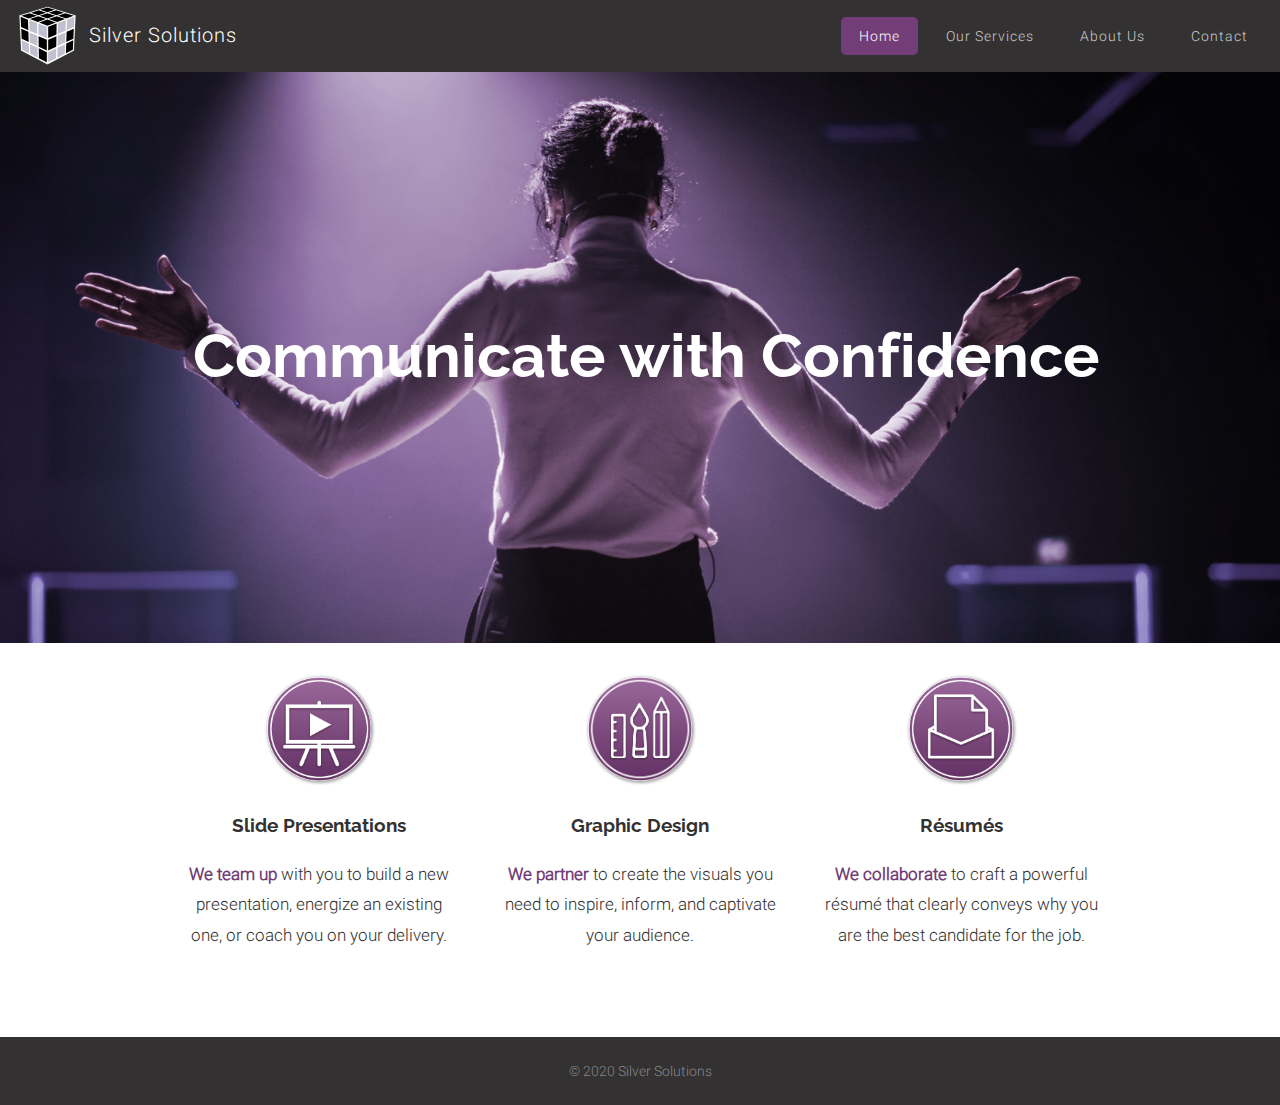
==== commit 0f229e21: "Updated compiled CSS files." ====
--- a/docs/index.html
+++ b/docs/index.html
@@ -19,7 +19,8 @@
     <meta name="keywords" content="silver, solutions, consulting, presentations"/>
     
 
-    <link rel="shortcut icon" href="static/images/logo.svg">
+    <link rel="shortcut icon" type="image/svg+xml" href="static/images/logo.svg">
+    <link rel="apple-touch-icon" type="image/svg+xml" href="static/images/logo.svg">
 
     
   <link rel="prefetch" href="static/images/banners/presentations0.jpg">
@@ -113,23 +114,23 @@
   <div id="main">
     <div class="container">
 
-        <ul class="featured">
-          <li>
+        <div class="featured">
+          <div>
             <a class="badge" href="presentations.html"><img class="home-badge" src="static/images/icons/home_button0.png"/></a>
             <a href="presentations.html"><h3>Slide Presentations</h3></a>
             <p><b>We team up</b> with you to build a new presentation, energize an existing one, or coach you on your delivery.</p>
-          </li>
-          <li>
+          </div>
+          <div>
             <a class="badge" href="graphics.html"><img class="home-badge" src="static/images/icons/home_button1.png"/></a>
             <a href="graphics.html"><h3>Graphic Design</h3></a>
             <p><b>We partner</b> to create the visuals you need to inspire, inform, and captivate your audience.</p>
-          </li>
-          <li>
+          </div>
+          <div>
             <a class="badge" href="resumes.html"><img class="home-badge" src="static/images/icons/home_button2.png"/></a>
             <a href="resumes.html"><h3>Résumés</h3></a>
             <p><b>We collaborate</b> to craft a powerful résumé that clearly conveys why you are the best candidate for the job.</p>
-          </li>
-        </ul>
+          </div>
+        </div>
 
     </div>
   </div>
--- a/docs/static/css/main.css
+++ b/docs/static/css/main.css
@@ -1 +1 @@
-@import'fontawesome-all.min.css';@font-face{font-family:Raleway;font-weight:bold;src:url("../webfonts/raleway/static/Raleway-Bold.ttf") format("opentype")}@font-face{font-family:Roboto;font-style:normal;font-weight:300;src:local("Roboto Light"),local("Roboto-Light"),url("../webfonts/roboto/roboto.woff2") format("woff2");unicode-range:U+0000-00FF,U+0131,U+0152-0153,U+02BB-02BC,U+02C6,U+02DA,U+02DC,U+2000-206F,U+2074,U+20AC,U+2122,U+2191,U+2193,U+2212,U+2215,U+FEFF,U+FFFD}html,body,div,span,applet,object,iframe,h1,h2,h3,h4,h5,h6,p,blockquote,pre,a,abbr,acronym,address,big,cite,code,del,dfn,em,img,ins,kbd,q,s,samp,small,strike,strong,sub,sup,tt,var,b,u,i,center,dl,dt,dd,ol,ul,li,fieldset,form,label,legend,table,caption,tbody,tfoot,thead,tr,th,td,article,aside,canvas,details,embed,figure,figcaption,footer,header,hgroup,menu,nav,output,ruby,section,summary,time,mark,audio,video{margin:0;padding:0;border:0;font-size:100%;font:inherit;vertical-align:baseline;font-variant-ligatures:no-common-ligatures}article,aside,details,figcaption,figure,footer,header,hgroup,menu,nav,section{display:block}body{line-height:1}ol,ul{list-style:none}blockquote,q{quotes:none}blockquote:before,blockquote:after,q:before,q:after{content:"";content:none}table{border-collapse:collapse;border-spacing:0}body{-webkit-text-size-adjust:none}mark{background-color:transparent;color:inherit}input::-moz-focus-inner{border:0;padding:0}input,select,textarea{-moz-appearance:none;-webkit-appearance:none;-ms-appearance:none;appearance:none}html{box-sizing:border-box}*,*:before,*:after{box-sizing:inherit}body{background:#fff}body.is-preload *,body.is-preload *:before,body.is-preload *:after{-moz-animation:none !important;-webkit-animation:none !important;-ms-animation:none !important;animation:none !important;-moz-transition:none !important;-webkit-transition:none !important;-ms-transition:none !important;transition:none !important}body,input,textarea,select{font-family:Roboto,sans-serif;font-size:15pt;font-weight:300;line-height:1.75em;color:#888787}h1,h2,h3,h4,h5,h6{font-family:Raleway,sans-serif;font-weight:300;color:#333131}h1 a,h2 a,h3 a,h4 a,h5 a,h6 a{color:inherit;text-decoration:none}strong,b{font-weight:400}em,i{font-style:italic}a{color:#733d77}sub{position:relative;top:.5em;font-size:.8em}sup{position:relative;top:-0.5em;font-size:.8em}hr{border:0;border-top:solid 1px #ddd}blockquote{border-left:solid .5em #ddd;padding:1em 0 1em 2em;font-style:italic}p,ul,ol,dl,table{margin-bottom:1em}header{margin-bottom:3em}header h2{font-weight:300;font-size:2.3em;color:#333131}header .byline{display:block;padding:1em 0 .5em 0;font-size:1.3em;font-weight:300}br.clear{clear:both}span.line{display:inline-block}.row{display:flex;flex-wrap:wrap;box-sizing:border-box;align-items:stretch}.row>*{box-sizing:border-box}.row.gtr-uniform>*>:last-child{margin-bottom:0}.row.aln-left{justify-content:flex-start}.row.aln-center{justify-content:center}.row.aln-right{justify-content:flex-end}.row.aln-top{align-items:flex-start}.row.aln-middle{align-items:center}.row.aln-bottom{align-items:flex-end}.row>.imp{order:-1}.row>.col-1{width:8.3333333333%}.row>.off-1{margin-left:8.3333333333%}.row>.col-2{width:16.6666666667%}.row>.off-2{margin-left:16.6666666667%}.row>.col-3{width:25%}.row>.off-3{margin-left:25%}.row>.col-4{width:33.3333333333%}.row>.off-4{margin-left:33.3333333333%}.row>.col-5{width:41.6666666667%}.row>.off-5{margin-left:41.6666666667%}.row>.col-6{width:50%}.row>.off-6{margin-left:50%}.row>.col-7{width:58.3333333333%}.row>.off-7{margin-left:58.3333333333%}.row>.col-8{width:66.6666666667%}.row>.off-8{margin-left:66.6666666667%}.row>.col-9{width:75%}.row>.off-9{margin-left:75%}.row>.col-10{width:83.3333333333%}.row>.off-10{margin-left:83.3333333333%}.row>.col-11{width:91.6666666667%}.row>.off-11{margin-left:91.6666666667%}.row>.col-12{width:100%}.row>.off-12{margin-left:100%}.row.gtr-0{margin-top:0;margin-left:0px}.row.gtr-0>*{padding:0 0 0 0px}.row.gtr-0.gtr-uniform{margin-top:0px}.row.gtr-0.gtr-uniform>*{padding-top:0px}.row.gtr-25{margin-top:0;margin-left:-10px}.row.gtr-25>*{padding:0 0 0 10px}.row.gtr-25.gtr-uniform{margin-top:-10px}.row.gtr-25.gtr-uniform>*{padding-top:10px}.row.gtr-50{margin-top:0;margin-left:-20px}.row.gtr-50>*{padding:0 0 0 20px}.row.gtr-50.gtr-uniform{margin-top:-20px}.row.gtr-50.gtr-uniform>*{padding-top:20px}.row{margin-top:0;margin-left:-40px}.row>*{padding:0 0 0 40px}.row.gtr-uniform{margin-top:-40px}.row.gtr-uniform>*{padding-top:40px}.row.gtr-150{margin-top:0;margin-left:-60px}.row.gtr-150>*{padding:0 0 0 60px}.row.gtr-150.gtr-uniform{margin-top:-60px}.row.gtr-150.gtr-uniform>*{padding-top:60px}.row.gtr-200{margin-top:0;margin-left:-80px}.row.gtr-200>*{padding:0 0 0 80px}.row.gtr-200.gtr-uniform{margin-top:-80px}.row.gtr-200.gtr-uniform>*{padding-top:80px}@media screen and (max-width: 1680px){.row{display:flex;flex-wrap:wrap;box-sizing:border-box;align-items:stretch}.row>*{box-sizing:border-box}.row.gtr-uniform>*>:last-child{margin-bottom:0}.row.aln-left{justify-content:flex-start}.row.aln-center{justify-content:center}.row.aln-right{justify-content:flex-end}.row.aln-top{align-items:flex-start}.row.aln-middle{align-items:center}.row.aln-bottom{align-items:flex-end}.row>.imp-wide{order:-1}.row>.col-1-wide{width:8.3333333333%}.row>.off-1-wide{margin-left:8.3333333333%}.row>.col-2-wide{width:16.6666666667%}.row>.off-2-wide{margin-left:16.6666666667%}.row>.col-3-wide{width:25%}.row>.off-3-wide{margin-left:25%}.row>.col-4-wide{width:33.3333333333%}.row>.off-4-wide{margin-left:33.3333333333%}.row>.col-5-wide{width:41.6666666667%}.row>.off-5-wide{margin-left:41.6666666667%}.row>.col-6-wide{width:50%}.row>.off-6-wide{margin-left:50%}.row>.col-7-wide{width:58.3333333333%}.row>.off-7-wide{margin-left:58.3333333333%}.row>.col-8-wide{width:66.6666666667%}.row>.off-8-wide{margin-left:66.6666666667%}.row>.col-9-wide{width:75%}.row>.off-9-wide{margin-left:75%}.row>.col-10-wide{width:83.3333333333%}.row>.off-10-wide{margin-left:83.3333333333%}.row>.col-11-wide{width:91.6666666667%}.row>.off-11-wide{margin-left:91.6666666667%}.row>.col-12-wide{width:100%}.row>.off-12-wide{margin-left:100%}.row.gtr-0{margin-top:0;margin-left:0px}.row.gtr-0>*{padding:0 0 0 0px}.row.gtr-0.gtr-uniform{margin-top:0px}.row.gtr-0.gtr-uniform>*{padding-top:0px}.row.gtr-25{margin-top:0;margin-left:-10px}.row.gtr-25>*{padding:0 0 0 10px}.row.gtr-25.gtr-uniform{margin-top:-10px}.row.gtr-25.gtr-uniform>*{padding-top:10px}.row.gtr-50{margin-top:0;margin-left:-20px}.row.gtr-50>*{padding:0 0 0 20px}.row.gtr-50.gtr-uniform{margin-top:-20px}.row.gtr-50.gtr-uniform>*{padding-top:20px}.row{margin-top:0;margin-left:-40px}.row>*{padding:0 0 0 40px}.row.gtr-uniform{margin-top:-40px}.row.gtr-uniform>*{padding-top:40px}.row.gtr-150{margin-top:0;margin-left:-60px}.row.gtr-150>*{padding:0 0 0 60px}.row.gtr-150.gtr-uniform{margin-top:-60px}.row.gtr-150.gtr-uniform>*{padding-top:60px}.row.gtr-200{margin-top:0;margin-left:-80px}.row.gtr-200>*{padding:0 0 0 80px}.row.gtr-200.gtr-uniform{margin-top:-80px}.row.gtr-200.gtr-uniform>*{padding-top:80px}}@media screen and (max-width: 1280px){.row{display:flex;flex-wrap:wrap;box-sizing:border-box;align-items:stretch}.row>*{box-sizing:border-box}.row.gtr-uniform>*>:last-child{margin-bottom:0}.row.aln-left{justify-content:flex-start}.row.aln-center{justify-content:center}.row.aln-right{justify-content:flex-end}.row.aln-top{align-items:flex-start}.row.aln-middle{align-items:center}.row.aln-bottom{align-items:flex-end}.row>.imp-normal{order:-1}.row>.col-1-normal{width:8.3333333333%}.row>.off-1-normal{margin-left:8.3333333333%}.row>.col-2-normal{width:16.6666666667%}.row>.off-2-normal{margin-left:16.6666666667%}.row>.col-3-normal{width:25%}.row>.off-3-normal{margin-left:25%}.row>.col-4-normal{width:33.3333333333%}.row>.off-4-normal{margin-left:33.3333333333%}.row>.col-5-normal{width:41.6666666667%}.row>.off-5-normal{margin-left:41.6666666667%}.row>.col-6-normal{width:50%}.row>.off-6-normal{margin-left:50%}.row>.col-7-normal{width:58.3333333333%}.row>.off-7-normal{margin-left:58.3333333333%}.row>.col-8-normal{width:66.6666666667%}.row>.off-8-normal{margin-left:66.6666666667%}.row>.col-9-normal{width:75%}.row>.off-9-normal{margin-left:75%}.row>.col-10-normal{width:83.3333333333%}.row>.off-10-normal{margin-left:83.3333333333%}.row>.col-11-normal{width:91.6666666667%}.row>.off-11-normal{margin-left:91.6666666667%}.row>.col-12-normal{width:100%}.row>.off-12-normal{margin-left:100%}.row.gtr-0{margin-top:0;margin-left:0px}.row.gtr-0>*{padding:0 0 0 0px}.row.gtr-0.gtr-uniform{margin-top:0px}.row.gtr-0.gtr-uniform>*{padding-top:0px}.row.gtr-25{margin-top:0;margin-left:-10px}.row.gtr-25>*{padding:0 0 0 10px}.row.gtr-25.gtr-uniform{margin-top:-10px}.row.gtr-25.gtr-uniform>*{padding-top:10px}.row.gtr-50{margin-top:0;margin-left:-20px}.row.gtr-50>*{padding:0 0 0 20px}.row.gtr-50.gtr-uniform{margin-top:-20px}.row.gtr-50.gtr-uniform>*{padding-top:20px}.row{margin-top:0;margin-left:-40px}.row>*{padding:0 0 0 40px}.row.gtr-uniform{margin-top:-40px}.row.gtr-uniform>*{padding-top:40px}.row.gtr-150{margin-top:0;margin-left:-60px}.row.gtr-150>*{padding:0 0 0 60px}.row.gtr-150.gtr-uniform{margin-top:-60px}.row.gtr-150.gtr-uniform>*{padding-top:60px}.row.gtr-200{margin-top:0;margin-left:-80px}.row.gtr-200>*{padding:0 0 0 80px}.row.gtr-200.gtr-uniform{margin-top:-80px}.row.gtr-200.gtr-uniform>*{padding-top:80px}}@media screen and (max-width: 1080px){.row{display:flex;flex-wrap:wrap;box-sizing:border-box;align-items:stretch}.row>*{box-sizing:border-box}.row.gtr-uniform>*>:last-child{margin-bottom:0}.row.aln-left{justify-content:flex-start}.row.aln-center{justify-content:center}.row.aln-right{justify-content:flex-end}.row.aln-top{align-items:flex-start}.row.aln-middle{align-items:center}.row.aln-bottom{align-items:flex-end}.row>.imp-narrow{order:-1}.row>.col-1-narrow{width:8.3333333333%}.row>.off-1-narrow{margin-left:8.3333333333%}.row>.col-2-narrow{width:16.6666666667%}.row>.off-2-narrow{margin-left:16.6666666667%}.row>.col-3-narrow{width:25%}.row>.off-3-narrow{margin-left:25%}.row>.col-4-narrow{width:33.3333333333%}.row>.off-4-narrow{margin-left:33.3333333333%}.row>.col-5-narrow{width:41.6666666667%}.row>.off-5-narrow{margin-left:41.6666666667%}.row>.col-6-narrow{width:50%}.row>.off-6-narrow{margin-left:50%}.row>.col-7-narrow{width:58.3333333333%}.row>.off-7-narrow{margin-left:58.3333333333%}.row>.col-8-narrow{width:66.6666666667%}.row>.off-8-narrow{margin-left:66.6666666667%}.row>.col-9-narrow{width:75%}.row>.off-9-narrow{margin-left:75%}.row>.col-10-narrow{width:83.3333333333%}.row>.off-10-narrow{margin-left:83.3333333333%}.row>.col-11-narrow{width:91.6666666667%}.row>.off-11-narrow{margin-left:91.6666666667%}.row>.col-12-narrow{width:100%}.row>.off-12-narrow{margin-left:100%}.row.gtr-0{margin-top:0;margin-left:0px}.row.gtr-0>*{padding:0 0 0 0px}.row.gtr-0.gtr-uniform{margin-top:0px}.row.gtr-0.gtr-uniform>*{padding-top:0px}.row.gtr-25{margin-top:0;margin-left:-5px}.row.gtr-25>*{padding:0 0 0 5px}.row.gtr-25.gtr-uniform{margin-top:-5px}.row.gtr-25.gtr-uniform>*{padding-top:5px}.row.gtr-50{margin-top:0;margin-left:-10px}.row.gtr-50>*{padding:0 0 0 10px}.row.gtr-50.gtr-uniform{margin-top:-10px}.row.gtr-50.gtr-uniform>*{padding-top:10px}.row{margin-top:0;margin-left:-20px}.row>*{padding:0 0 0 20px}.row.gtr-uniform{margin-top:-20px}.row.gtr-uniform>*{padding-top:20px}.row.gtr-150{margin-top:0;margin-left:-30px}.row.gtr-150>*{padding:0 0 0 30px}.row.gtr-150.gtr-uniform{margin-top:-30px}.row.gtr-150.gtr-uniform>*{padding-top:30px}.row.gtr-200{margin-top:0;margin-left:-40px}.row.gtr-200>*{padding:0 0 0 40px}.row.gtr-200.gtr-uniform{margin-top:-40px}.row.gtr-200.gtr-uniform>*{padding-top:40px}}@media screen and (max-width: 960px){.row{display:flex;flex-wrap:wrap;box-sizing:border-box;align-items:stretch}.row>*{box-sizing:border-box}.row.gtr-uniform>*>:last-child{margin-bottom:0}.row.aln-left{justify-content:flex-start}.row.aln-center{justify-content:center}.row.aln-right{justify-content:flex-end}.row.aln-top{align-items:flex-start}.row.aln-middle{align-items:center}.row.aln-bottom{align-items:flex-end}.row>.imp-narrower{order:-1}.row>.col-1-narrower{width:8.3333333333%}.row>.off-1-narrower{margin-left:8.3333333333%}.row>.col-2-narrower{width:16.6666666667%}.row>.off-2-narrower{margin-left:16.6666666667%}.row>.col-3-narrower{width:25%}.row>.off-3-narrower{margin-left:25%}.row>.col-4-narrower{width:33.3333333333%}.row>.off-4-narrower{margin-left:33.3333333333%}.row>.col-5-narrower{width:41.6666666667%}.row>.off-5-narrower{margin-left:41.6666666667%}.row>.col-6-narrower{width:50%}.row>.off-6-narrower{margin-left:50%}.row>.col-7-narrower{width:58.3333333333%}.row>.off-7-narrower{margin-left:58.3333333333%}.row>.col-8-narrower{width:66.6666666667%}.row>.off-8-narrower{margin-left:66.6666666667%}.row>.col-9-narrower{width:75%}.row>.off-9-narrower{margin-left:75%}.row>.col-10-narrower{width:83.3333333333%}.row>.off-10-narrower{margin-left:83.3333333333%}.row>.col-11-narrower{width:91.6666666667%}.row>.off-11-narrower{margin-left:91.6666666667%}.row>.col-12-narrower{width:100%}.row>.off-12-narrower{margin-left:100%}.row.gtr-0{margin-top:0;margin-left:0px}.row.gtr-0>*{padding:0 0 0 0px}.row.gtr-0.gtr-uniform{margin-top:0px}.row.gtr-0.gtr-uniform>*{padding-top:0px}.row.gtr-25{margin-top:0;margin-left:-5px}.row.gtr-25>*{padding:0 0 0 5px}.row.gtr-25.gtr-uniform{margin-top:-5px}.row.gtr-25.gtr-uniform>*{padding-top:5px}.row.gtr-50{margin-top:0;margin-left:-10px}.row.gtr-50>*{padding:0 0 0 10px}.row.gtr-50.gtr-uniform{margin-top:-10px}.row.gtr-50.gtr-uniform>*{padding-top:10px}.row{margin-top:0;margin-left:-20px}.row>*{padding:0 0 0 20px}.row.gtr-uniform{margin-top:-20px}.row.gtr-uniform>*{padding-top:20px}.row.gtr-150{margin-top:0;margin-left:-30px}.row.gtr-150>*{padding:0 0 0 30px}.row.gtr-150.gtr-uniform{margin-top:-30px}.row.gtr-150.gtr-uniform>*{padding-top:30px}.row.gtr-200{margin-top:0;margin-left:-40px}.row.gtr-200>*{padding:0 0 0 40px}.row.gtr-200.gtr-uniform{margin-top:-40px}.row.gtr-200.gtr-uniform>*{padding-top:40px}}@media screen and (max-width: 736px){.row{display:flex;flex-wrap:wrap;box-sizing:border-box;align-items:stretch}.row>*{box-sizing:border-box}.row.gtr-uniform>*>:last-child{margin-bottom:0}.row.aln-left{justify-content:flex-start}.row.aln-center{justify-content:center}.row.aln-right{justify-content:flex-end}.row.aln-top{align-items:flex-start}.row.aln-middle{align-items:center}.row.aln-bottom{align-items:flex-end}.row>.imp-mobile{order:-1}.row>.col-1-mobile{width:8.3333333333%}.row>.off-1-mobile{margin-left:8.3333333333%}.row>.col-2-mobile{width:16.6666666667%}.row>.off-2-mobile{margin-left:16.6666666667%}.row>.col-3-mobile{width:25%}.row>.off-3-mobile{margin-left:25%}.row>.col-4-mobile{width:33.3333333333%}.row>.off-4-mobile{margin-left:33.3333333333%}.row>.col-5-mobile{width:41.6666666667%}.row>.off-5-mobile{margin-left:41.6666666667%}.row>.col-6-mobile{width:50%}.row>.off-6-mobile{margin-left:50%}.row>.col-7-mobile{width:58.3333333333%}.row>.off-7-mobile{margin-left:58.3333333333%}.row>.col-8-mobile{width:66.6666666667%}.row>.off-8-mobile{margin-left:66.6666666667%}.row>.col-9-mobile{width:75%}.row>.off-9-mobile{margin-left:75%}.row>.col-10-mobile{width:83.3333333333%}.row>.off-10-mobile{margin-left:83.3333333333%}.row>.col-11-mobile{width:91.6666666667%}.row>.off-11-mobile{margin-left:91.6666666667%}.row>.col-12-mobile{width:100%}.row>.off-12-mobile{margin-left:100%}.row.gtr-0{margin-top:0;margin-left:0px}.row.gtr-0>*{padding:0 0 0 0px}.row.gtr-0.gtr-uniform{margin-top:0px}.row.gtr-0.gtr-uniform>*{padding-top:0px}.row.gtr-25{margin-top:0;margin-left:-5px}.row.gtr-25>*{padding:0 0 0 5px}.row.gtr-25.gtr-uniform{margin-top:-5px}.row.gtr-25.gtr-uniform>*{padding-top:5px}.row.gtr-50{margin-top:0;margin-left:-10px}.row.gtr-50>*{padding:0 0 0 10px}.row.gtr-50.gtr-uniform{margin-top:-10px}.row.gtr-50.gtr-uniform>*{padding-top:10px}.row{margin-top:0;margin-left:-20px}.row>*{padding:0 0 0 20px}.row.gtr-uniform{margin-top:-20px}.row.gtr-uniform>*{padding-top:20px}.row.gtr-150{margin-top:0;margin-left:-30px}.row.gtr-150>*{padding:0 0 0 30px}.row.gtr-150.gtr-uniform{margin-top:-30px}.row.gtr-150.gtr-uniform>*{padding-top:30px}.row.gtr-200{margin-top:0;margin-left:-40px}.row.gtr-200>*{padding:0 0 0 40px}.row.gtr-200.gtr-uniform{margin-top:-40px}.row.gtr-200.gtr-uniform>*{padding-top:40px}}.container{margin:0 auto;width:1400px}@media screen and (max-width: 1680px){.container{width:1200px}}@media screen and (max-width: 1280px){.container{width:1000px}}@media screen and (max-width: 1080px){.container{width:95%}}@media screen and (max-width: 960px){.container{width:95%}}@media screen and (max-width: 736px){.container{width:90%}}section,article{margin-bottom:3em}section>:last-child,section:last-child,article>:last-child,article:last-child{margin-bottom:0}.row>section,.row>article{margin-bottom:0}.image{display:inline-block}.image img{display:block;width:100%}.image.featured{display:block;width:100%;margin:0 0 2em 0}.image.full{display:block;width:100%}.image.left{float:left;margin:0 2em 2em 0}.image.centered{display:block;margin:0 0 2em 0}.image.centered img{margin:0 auto;width:auto}.picture-box{text-align:center}ul{list-style:disc;padding-left:1.25em}ul>li{padding-left:.25em}ul.alt{list-style:none;margin:0;padding:0}ul.alt>li{display:block;border-top:solid 1px rgba(0,0,0,.1);line-height:2.5em;padding-left:0}ul.alt>li:last-child{border-bottom:solid 1px rgba(0,0,0,.1)}ul.alt a{text-decoration:none;color:#888787}ul.alt a:hover{text-decoration:underline}ol{list-style:decimal;padding-left:1.25em}ol>li{padding-left:.25em}ul.featured{text-align:center;margin:0;padding-left:0;list-style:none}ul.featured>li{display:inline-block;width:30%;margin:0% 1% 0% 1%;padding:0em .5em;vertical-align:top}ul.featured>li h3{font-weight:bold}ul.featured>li p{color:#333131}ul.featured>li p b{font-weight:bold;color:#733d77}ul.social{margin:3em 0em;padding:2em 0em;box-shadow:0px 1px 0px rgba(255,255,255,.1),0px -1px 0px rgba(255,255,255,.1);text-align:center;list-style:none}ul.social>li{display:inline-block;padding:0px 3px}ul.social>li span{display:none}ul.social>li a{display:inline-block;width:40px;height:40px;padding-top:2px;background:#733d77;border-radius:50%;line-height:40px;text-align:center;color:#333131}ul.social .icon{font-size:1em;border:none}ul.icons{cursor:default;padding-left:0;list-style:none}ul.icons>li{display:inline-block;padding-left:0}ul.icons a{display:inline-block;width:2em;height:2em;line-height:2em;text-align:center;border:0}ul.menu{cursor:default;padding-left:0;list-style:none}ul.menu>li{display:inline-block;line-height:1em;border-left:solid 1px #ddd;padding:0 0 0 .5em;margin:0 0 0 .5em}ul.menu>li:first-child{border-left:0;padding-left:0;margin-left:0}ul.actions{display:-moz-flex;display:-webkit-flex;display:-ms-flex;display:flex;cursor:default;list-style:none;margin-left:-1em;padding-left:0}ul.actions li{padding:0 0 0 1em;vertical-align:middle}ul.actions.special{-moz-justify-content:center;-webkit-justify-content:center;-ms-justify-content:center;justify-content:center;width:100%;margin-left:0}ul.actions.special li:first-child{padding-left:0}ul.actions.stacked{-moz-flex-direction:column;-webkit-flex-direction:column;-ms-flex-direction:column;flex-direction:column;margin-left:0}ul.actions.stacked li{padding:1.3em 0 0 0}ul.actions.stacked li:first-child{padding-top:0}ul.actions.fit{width:calc(100% + 1em)}ul.actions.fit li{-moz-flex-grow:1;-webkit-flex-grow:1;-ms-flex-grow:1;flex-grow:1;-moz-flex-shrink:1;-webkit-flex-shrink:1;-ms-flex-shrink:1;flex-shrink:1;width:100%}ul.actions.fit li>*{width:100%}ul.actions.fit.stacked{width:100%}@media screen and (max-width: 736px){ul.actions:not(.fixed){-moz-flex-direction:column;-webkit-flex-direction:column;-ms-flex-direction:column;flex-direction:column;margin-left:0;width:100% !important}ul.actions:not(.fixed) li{-moz-flex-grow:1;-webkit-flex-grow:1;-ms-flex-grow:1;flex-grow:1;-moz-flex-shrink:1;-webkit-flex-shrink:1;-ms-flex-shrink:1;flex-shrink:1;padding:1em 0 0 0;text-align:center;width:100%}ul.actions:not(.fixed) li>*{width:100%}ul.actions:not(.fixed) li:first-child{padding-top:0}ul.actions:not(.fixed) li input[type=submit],ul.actions:not(.fixed) li input[type=reset],ul.actions:not(.fixed) li input[type=button],ul.actions:not(.fixed) li button,ul.actions:not(.fixed) li .button{width:100%}ul.actions:not(.fixed) li input[type=submit].icon:before,ul.actions:not(.fixed) li input[type=reset].icon:before,ul.actions:not(.fixed) li input[type=button].icon:before,ul.actions:not(.fixed) li button.icon:before,ul.actions:not(.fixed) li .button.icon:before{margin-left:-0.5em}}form{width:80%;margin:0em auto}form input[type=text],form input[type=password],form input[type=email]{-moz-transition:background-color 0.25s ease-in-out, border-color 0.35s ease-in-out;-webkit-transition:background-color 0.25s ease-in-out, border-color 0.35s ease-in-out;-ms-transition:background-color 0.25s ease-in-out, border-color 0.35s ease-in-out;transition:background-color 0.25s ease-in-out, border-color 0.35s ease-in-out;-webkit-appearance:none;width:100%;border:0;padding:.7em 1em;font-size:1em;font-family:Roboto,sans-serif;font-weight:300;border-radius:6px;background:#d9d8d8;border:1px solid rgba(0,0,0,0);outline:none;color:#000}form input[type=text]::placeholder,form input[type=password]::placeholder,form input[type=email]::placeholder{color:#000;opacity:.65}form select,form textarea{-moz-transition:background-color 0.25s ease-in-out, border-color 0.35s ease-in-out;-webkit-transition:background-color 0.25s ease-in-out, border-color 0.35s ease-in-out;-ms-transition:background-color 0.25s ease-in-out, border-color 0.35s ease-in-out;transition:background-color 0.25s ease-in-out, border-color 0.35s ease-in-out;-webkit-appearance:none;width:100%;border:0;padding:.7em 1em;font-size:1em;font-family:Roboto,sans-serif;font-weight:300;border-radius:6px;background:#d9d8d8;border:1px solid rgba(0,0,0,0);outline:none;color:#888787}form select::placeholder,form textarea::placeholder{color:#000;opacity:.65}form input[type=text]:focus,form input[type=password]:focus{border:1px solid rgba(0,0,0,.05)}form select:focus{border:1px solid rgba(0,0,0,.05)}form textarea{height:10em}form textarea:focus{border:1px solid rgba(0,0,0,.05)}form .formerize-placeholder,form ::-webkit-input-placeholder,form :-moz-placeholder,form ::-moz-placeholder,form :-ms-input-placeholder{color:#93989f !important}form ::-moz-focus-inner{border:0}table{width:100%}table tbody tr:nth-child(2n+2){background:#f4f4f4}table td{padding:.5em 1em .5em 1em}table th{text-align:left;font-weight:400;padding:.5em 1em .5em 1em}table thead{background:#444;color:#fff}table tfoot{background:#eee}.button{-moz-transition:background-color 0.35s ease-in-out, border-color 0.35s ease-in-out, color 0.35s ease-in-out;-webkit-transition:background-color 0.35s ease-in-out, border-color 0.35s ease-in-out, color 0.35s ease-in-out;-ms-transition:background-color 0.35s ease-in-out, border-color 0.35s ease-in-out, color 0.35s ease-in-out;transition:background-color 0.35s ease-in-out, border-color 0.35s ease-in-out, color 0.35s ease-in-out;position:relative;display:inline-block;background:none;border:3px solid #fff;border-radius:5px;font-size:.85em;padding:.7em 2em .7em 2em;color:#fff;text-decoration:none;font-size:1.2em;font-weight:300;text-align:center}.button:hover{background:#fff;border-color:rgba(255,255,255,.4);color:#000 !important}.button.alt{padding:.5em 2em .5em 2em;border-radius:5px;border-color:rgba(0,0,0,.1);color:#333131 !important}.button.alt:hover{background:#84718d !important;color:#fff !important}.badge .home-badge{width:6em;height:6em;border-radius:50%;box-shadow:1px 1px 3px 1px #aaa}.badge .home-badge:hover{transform:translate(3px, 3px)}.how-work{width:11em}#header{position:fixed;width:100%;height:72px;top:0;background-color:#333131;z-index:10000}#header .container{position:relative}#title-box{position:absolute;top:6px;left:18px}#title-box #title-grid{display:inline-grid;grid-template-columns:auto auto;grid-column-gap:12px;align-items:center}#title-box #title-grid #logo{width:59px;display:flex;align-items:center}#title-box #title-grid #title a{height:100%;display:flex;align-items:center;text-decoration:none;letter-spacing:1px;font-family:Roboto,sans-serif;font-size:20px;font-weight:300;color:#fff}@media screen and (max-width: 960px){#title-box{width:100%;text-align:center}#title-box #logo{justify-self:end}#title-box #title{justify-self:start}}@media screen and (max-width: 552px){#title-box{left:32px}}#nav{position:absolute;right:14px;top:17px}#nav>ul{margin:0;list-style:none;padding-left:0}#nav>ul>li{float:left;padding-left:0;height:38px}#nav>ul>li:last-child{padding-right:0}#nav>ul>li>a,#nav>ul>li>span{-moz-transition:background-color 0.25s ease-in-out, color 0.25s ease-in-out;-webkit-transition:background-color 0.25s ease-in-out, color 0.25s ease-in-out;-ms-transition:background-color 0.25s ease-in-out, color 0.25s ease-in-out;transition:background-color 0.25s ease-in-out, color 0.25s ease-in-out;display:flex;align-items:center;height:100%;margin-left:10px;padding:3px 18px;letter-spacing:1px;text-decoration:none;font-family:Roboto,sans-serif;font-weight:300;font-size:14px;outline:0;color:#ccc;border-radius:5px}#nav>ul>li:hover>a,#nav>ul>li:hover>span{background:#84718d;color:#fff}#nav>ul>li.current_page_item>a,#nav>ul>li.current_page_item>span{background:#733d77;color:#fff}#nav>ul>li>ul{display:none}.dropotron{text-align:left;line-height:2em;min-width:13em;background:#333131;line-height:1em;padding:.85em;border-radius:8px;list-style:none}.dropotron a,.dropotron span{-moz-transition:color 0.25s ease-in-out;-webkit-transition:color 0.25s ease-in-out;-ms-transition:color 0.25s ease-in-out;transition:color 0.25s ease-in-out;display:block;padding:1em 0 1em 0;border-top:solid 1px;border-color:rgba(255,255,255,.1);border-bottom:0;letter-spacing:.05em;font-size:.8em;text-decoration:none;color:#ccc}.dropotron li{padding-left:0}.dropotron li:first-child>a,.dropotron li:first-child>span{border-top:0}.dropotron li.active>a,.dropotron li.active>span{color:#fff}.dropotron li:hover>a,.dropotron li:hover>span{color:#fff}.dropotron.level-0{border-radius:0px 0px 8px 8px !important;margin-left:.75em}#page-wrapper{min-height:100vh;display:grid;grid-template-rows:70px auto 1fr;background-color:#f0f0f4}#home-banner{width:101%;background-repeat:no-repeat;background-image:url(../images/banners/homepage.jpg);background-position:50% 12%;background-size:cover;padding:20% 0% 20% 0%;text-align:center}#home-banner h2{padding:0 .5em;font-size:3.5em;font-family:Raleway,sans-serif;color:#fff;line-height:1}@media screen and (max-width: 960px){#home-banner h2{font-size:2.9em}}@media screen and (max-width: 736px){#home-banner h2{font-size:2.5em}}#main{position:relative;padding:2em 0em 2em 0em;background:#fff;display:flex;justify-content:center;align-items:center}#main a{text-decoration:none}#main h3{display:block;padding:1em 0em 1em 0em;font-size:1.1em}#main .actions{padding-top:1em}#main li{margin-bottom:2em}.grid-container{display:grid;grid-template-columns:auto;text-align:center}.grid-container.col-2{grid-template-columns:repeat(2, 1fr)}.grid-container.col-3{grid-template-columns:repeat(3, 1fr)}.grid-container.col-4{grid-template-columns:repeat(4, 1fr)}.grid-container.two-line h3{min-height:3em}@media screen and (max-width: 960px){.grid-container{grid-template-columns:1fr !important}.grid-container.two-line h3{min-height:2em}.grid-container>div{padding-bottom:1em}.grid-container h3{min-height:0}}.page-content{padding:2em 0em 2em 0em;color:#000}.page-content h1{font-size:2em}.page-content h2{font-size:1.5em}.page-content h1,.page-content h2,.page-content h3{text-align:center}.page-content b{font-weight:900}.page-content .section-header{padding:0em .5em;margin-bottom:2em}.page-content .section-header h1{font-size:2em;font-weight:bold}.page-content article:first-child .section-header{background-color:#733d77;margin:-2em 0em 0em 0em;padding:2em .5em 2em .5em}.page-content article:first-child .section-header h1{color:#fff}.page-content .info-page{padding:0em;display:grid;grid-template-columns:minmax(11em, 14%) 1fr}.page-content .info-page .sidebar{background-color:#e6d6ff;margin:-2.1em 0em -2em 0em;padding:4em 0em 0em .75em}.page-content .info-page .sidebar ul{position:fixed;top:9.5em;width:9.5em;background-color:inherit}.page-content .info-page .sidebar ul .subpage-link{margin-bottom:.25em;padding:4px 6px 4px 6px;cursor:pointer;border:none;border-radius:5px;font-size:.8em}.page-content .info-page .sidebar ul .subpage-link a{color:#333131}.page-content .info-page .sidebar ul .subpage-link a:hover{text-decoration:none}.page-content .info-page .sidebar ul .subpage-link:hover{background-color:#84718d}.page-content .info-page .sidebar ul .subpage-link:hover a{color:#fff}.page-content .info-page .sidebar ul .subpage-link.active{background-color:#733d77}.page-content .info-page .sidebar ul .subpage-link.active a{color:#fff}.page-content .info-page .content h3{font-size:1em;font-weight:bold;color:#733d77}.page-content .info-page .content .info-page-banner{position:relative;min-width:100%;text-align:center;display:table;margin:0em 0em 2em 0em;padding:12em 0em}@media screen and (max-width: 552px){.page-content .info-page .content .info-page-banner{padding:8em 0em}}@media screen and (min-width: 1681px){.page-content .info-page .content .info-page-banner{padding:16em 0em}}.page-content .info-page .content .info-page-banner .inner{display:table-cell;vertical-align:middle}@keyframes bannerSlideFade{0%,100%{opacity:1}23%{opacity:1}31%{opacity:0}92%{opacity:0}}@keyframes bannerSlideFadeLong{0%,100%{opacity:1}30%{opacity:1}38%{opacity:0}92%{opacity:0}}.page-content .info-page .content .info-page-banner .inner .banner-slides .banner-slide{position:absolute;top:0;left:0;height:100%;width:100%;background-repeat:no-repeat;background-size:cover;background-image:url(../images/banner.jpg);animation-name:bannerSlideFade;animation-timing-function:ease-in-out;animation-iteration-count:infinite;animation-duration:14.5s}.page-content .info-page .content .info-page-banner .inner .banner-slides .banner-slide.banner0{animation-delay:0s}.page-content .info-page .content .info-page-banner .inner .banner-slides .banner-slide.banner1{animation-delay:4.5s;visibility:hidden}.page-content .info-page .content .info-page-banner .inner .banner-slides .banner-slide.banner1 div{visibility:hidden}.page-content .info-page .content .info-page-banner .inner .banner-slides .banner-slide.banner2{animation-delay:9s;animation-name:bannerSlideFadeLong;visibility:hidden}.page-content .info-page .content .info-page-banner .inner .banner-slides .banner-slide.banner2 div{visibility:hidden}.page-content .info-page .content .info-page-banner .inner .banner-slides .banner-slide div{position:absolute;width:100%;height:100%}.page-content .info-page .content .info-page-banner .inner .banner-slides .banner-slide div h2{position:absolute;font-family:Raleway,sans-serif;font-size:2.5em;font-weight:bold;line-height:1.5em}@media screen and (max-width: 736px){.page-content .info-page .content .info-page-banner .inner .banner-slides .banner-slide div h2{font-size:2em}}@media screen and (min-width: 1681px){.page-content .info-page .content .info-page-banner .inner .banner-slides .banner-slide div h2{font-size:3em}}.page-content .info-page .content .info-page-banner.presentations-banner .banner0{background-position:50% 8%}.page-content .info-page .content .info-page-banner.presentations-banner .banner0 h2{top:1%;left:5%;width:90%;color:#000}@media screen and (max-width: 1680px){.page-content .info-page .content .info-page-banner.presentations-banner .banner0 h2{font-size:2.3em !important}}@media screen and (max-width: 736px){.page-content .info-page .content .info-page-banner.presentations-banner .banner0 h2{font-size:1.6em !important}}@media screen and (max-width: 552px){.page-content .info-page .content .info-page-banner.presentations-banner .banner0 h2{font-size:1.4em !important}}@media screen and (max-width: 480px){.page-content .info-page .content .info-page-banner.presentations-banner .banner0 h2{left:3%;width:63%;font-size:1.1em !important}}.page-content .info-page .content .info-page-banner.presentations-banner .banner1{background-position:50% 7%}.page-content .info-page .content .info-page-banner.presentations-banner .banner1 h2{top:24%;right:1%;width:40%;color:#000}@media screen and (min-width: 1281px){.page-content .info-page .content .info-page-banner.presentations-banner .banner1 h2{width:37%}}@media screen and (max-width: 960px){.page-content .info-page .content .info-page-banner.presentations-banner .banner1 h2{font-size:2.2em !important;width:35%}}@media screen and (max-width: 736px){.page-content .info-page .content .info-page-banner.presentations-banner .banner1 h2{top:22%;width:9em;font-size:1.6em !important}}@media screen and (max-width: 480px){.page-content .info-page .content .info-page-banner.presentations-banner .banner1 h2{top:6%;width:7em;font-size:1.3em !important}}.page-content .info-page .content .info-page-banner.presentations-banner .banner2{background-position:50% 39%}.page-content .info-page .content .info-page-banner.presentations-banner .banner2 h2{top:36%;right:8%;width:8em;color:#fff}@media screen and (max-width: 552px){.page-content .info-page .content .info-page-banner.presentations-banner .banner2 h2{font-size:1.5em !important;top:28%;right:2%}}.page-content .info-page .content .info-page-banner.graphics-banner .banner-slide{animation-name:none !important}.page-content .info-page .content .info-page-banner.resumes-banner .banner0{background-position:50% 40%}.page-content .info-page .content .info-page-banner.resumes-banner .banner0 h2{top:33%;right:10%;width:11em;color:#fff}@media screen and (max-width: 736px){.page-content .info-page .content .info-page-banner.resumes-banner .banner0 h2{font-size:1.6em !important}}@media screen and (max-width: 552px){.page-content .info-page .content .info-page-banner.resumes-banner .banner0 h2{font-size:1.4em !important;right:5%}}.page-content .info-page .content .info-page-banner.resumes-banner .banner1{background-position:50% 22%}@media screen and (max-width: 552px){.page-content .info-page .content .info-page-banner.resumes-banner .banner1{background-position:100% 22%}}.page-content .info-page .content .info-page-banner.resumes-banner .banner1 h2{top:45%;left:5%;width:90%;color:#fff}@media screen and (max-width: 552px){.page-content .info-page .content .info-page-banner.resumes-banner .banner1 h2{font-size:1.5em !important;top:40%;left:9%;width:82%}}@media screen and (max-width: 480px){.page-content .info-page .content .info-page-banner.resumes-banner .banner1 h2{left:17%;width:66%}}.page-content .info-page .content .info-page-banner.resumes-banner .banner2{background-position:80% 31%}.page-content .info-page .content .info-page-banner.resumes-banner .banner2 h2{top:30%;left:6%;width:11em}@media screen and (max-width: 736px){.page-content .info-page .content .info-page-banner.resumes-banner .banner2 h2{width:8em}}@media screen and (max-width: 480px){.page-content .info-page .content .info-page-banner.resumes-banner .banner2 h2{font-size:1.3em !important;left:3%}}.page-content .info-page .content article{margin-bottom:2.5em}.page-content .info-page .content article .grid-container{margin:0;grid-column-gap:0em}.page-content .info-page .content article .grid-container div{padding:0em .75em 0em .5em;border-right:1px solid #d9d8d8}@media screen and (max-width: 960px){.page-content .info-page .content article .grid-container div{padding:0em;margin:auto;width:65%}}@media screen and (max-width: 736px){.page-content .info-page .content article .grid-container div{width:80%}}.page-content .info-page .content article .grid-container div:last-child{border-right:none}.page-content .info-page .content article .grid-container div p{margin:.5em 0em 1.5em 0em}.page-content .info-page .content article .article-separator{height:0px}.page-content .info-page .content article>div{margin:0em 1em 0em 1em}.page-content .info-page .content article>p{margin:0em 2em 3em 2em}@media screen and (max-width: 736px){.page-content .info-page .content article>p{margin:0em 1em 3em 1em}}@media screen and (max-width: 960px){.page-content .info-page{display:block;margin-top:-1.5em;padding-top:0em}.page-content .info-page .sidebar{margin:0em;padding:0em;width:100%;position:fixed;height:4em;top:0;z-index:10003}.page-content .info-page .sidebar ul.alt{display:block;list-style:none;text-align:center;width:100%;position:absolute;top:0;margin:.5em auto 0em auto}.page-content .info-page .sidebar ul.alt li{float:none;display:inline-block;padding:.2em 1.2em;margin:.5em .35em .5em .35em;font-size:.8em}.page-content .info-page .sidebar ul.alt li a{color:#000}.page-content .info-page .content{margin-top:-3em;padding:2em 0em 0em 0em}.page-content .info-page .content article .grid-container div{border:none}.page-content .info-page .content .callout{margin:0em -1em 0em -1em;padding:1em 2em 1em 2em}.page-content .info-page .content .callout p{margin:1em 0em 1em 1em}}@media screen and (max-width: 552px){.page-content .info-page .sidebar{height:6.75em}.page-content .info-page .sidebar ul.alt{position:relative;margin:.5em auto 0em auto;padding:0}.page-content .info-page .sidebar ul.alt li{display:block;width:14em;margin:0 auto;padding:0}.page-content .info-page .content{margin-top:1em;padding-top:2.5em !important}}.animation-slides{text-align:center;margin-top:2em !important}.animation-slides img{width:85%}@media screen and (max-width: 552px){.animation-slides img{width:100%}}.pres-samples h2{margin:0em 0em 1.5em 0em}.pres-samples .pres-sample{display:grid;grid-template-columns:1fr 1fr;grid-gap:1em;padding:1em;margin-bottom:2em;background-color:#333131}@media screen and (max-width: 960px){.pres-samples .pres-sample{grid-gap:.75em;padding:.75em}}@media screen and (max-width: 552px){.pres-samples .pres-sample{margin:0em -0.5em 2em -0.5em;grid-gap:.5em;padding:.5em}}.pres-samples .pres-sample:last-child{border-bottom:0px}.pres-samples .pres-sample div img{display:block;width:100%;border:1px solid #d9d8d8;box-shadow:1px 1px 1px #aaa}.graphics-samples h2{margin:0em 0em 1.5em 0em}.graphics-samples .graphics-sample-section{margin-bottom:1em}.graphics-samples .graphics-sample div{display:block;text-align:center}.graphics-samples .graphics-sample div.graphics-sample-grid{display:grid;text-align:center;padding:0em 1em}@media screen and (max-width: 960px){.graphics-samples .graphics-sample div.graphics-sample-grid{padding:0em .5em}}.graphics-samples .graphics-sample div.graphics-sample-grid>div{display:flex;align-items:center}.graphics-samples .graphics-sample div.graphics-sample-grid>div img{display:block;margin:0 auto}.graphics-samples .graphics-sample div#tech-illustrations-grid{grid-template-columns:1fr 1fr;grid-gap:2em}.graphics-samples .graphics-sample div#tech-illustrations-grid img{width:100%}@media screen and (max-width: 552px){.graphics-samples .graphics-sample div#tech-illustrations-grid{grid-template-columns:1fr !important}}.graphics-samples .graphics-sample div#buckle-grid{grid-template-columns:1fr 1fr;grid-gap:.25em}.graphics-samples .graphics-sample div#buckle-grid img{width:100%}@media screen and (max-width: 552px){.graphics-samples .graphics-sample div#buckle-grid{grid-template-columns:1fr !important}.graphics-samples .graphics-sample div#buckle-grid img{width:80% !important}}.graphics-samples .graphics-sample div#belt-grid{margin:0em 2em;grid-template-columns:1fr 1fr 1fr;grid-gap:3em}.graphics-samples .graphics-sample div#belt-grid img{width:100%}@media screen and (max-width: 552px){.graphics-samples .graphics-sample div#belt-grid{margin:0;grid-template-columns:1fr 1fr !important;grid-gap:1.5em}}.graphics-samples .graphics-sample div#invitations-grid{margin:0;grid-template-columns:2fr 1fr 2fr;grid-gap:2em}@media screen and (max-width: 552px){.graphics-samples .graphics-sample div#invitations-grid{grid-gap:.75em}}.graphics-samples .graphics-sample div#invitations-grid>div img{width:100%}.graphics-samples .graphics-sample div#invitations-grid>div:nth-child(1){grid-column:1/span 1;text-align:right}.graphics-samples .graphics-sample div#invitations-grid>div:nth-child(1) img{margin:0 0 0 auto}.graphics-samples .graphics-sample div#invitations-grid>div:nth-child(2){grid-column:2/span 2;align-self:flex-end}.graphics-samples .graphics-sample div#invitations-grid>div:nth-child(3){grid-column:1/span 2;align-self:flex-start}.graphics-samples .graphics-sample div#invitations-grid>div:nth-child(4){grid-column:3/span 1}.page-content.resumes .sample-resumes{margin:0em 2em 0em 2em !important;display:grid;grid-template-columns:1fr 1fr;grid-column-gap:2em}.page-content.resumes .sample-resumes .sample-link{text-align:center;font-size:1.25em;margin-bottom:1em}.page-content.resumes .sample-resumes .sample-pdf{height:100%;width:100%}.page-content.resumes .sample-resumes .sample-pdf img{object-fit:contain}@media screen and (max-width: 736px){.page-content.resumes .sample-resumes{grid-template-columns:1fr}.page-content.resumes .sample-resumes .sample-resume .sample-pdf{margin-bottom:.75em}}.page-content.resumes .testimonials-wrapper{margin:0em 2em 2.5em 2em}.page-content.resumes .testimonials-wrapper .testimonials{display:grid;height:100%;margin:0 auto;grid-template-columns:1fr 1fr 1fr 1fr;grid-gap:2em;justify-items:center}.page-content.resumes .testimonials-wrapper .testimonials .testimonial{border:2px solid #733d77;border-radius:10px;box-shadow:2px 2px 4px #aaa;background-color:#e6d6ff}.page-content.resumes .testimonials-wrapper .testimonials .testimonial .testimonial-grid{display:grid;grid-template-columns:3em 1fr;grid-column-gap:.9em;height:100%;max-width:700px}.page-content.resumes .testimonials-wrapper .testimonials .testimonial .testimonial-grid>div{margin:.75em .75em .75em .25em}.page-content.resumes .testimonials-wrapper .testimonials .testimonial .testimonial-grid .giant-quote{display:flex;flex-direction:column}.page-content.resumes .testimonials-wrapper .testimonials .testimonial .testimonial-grid .giant-quote div{font-family:Helvetica;font-size:6.5em;font-weight:bold;color:#333131;padding:.33em .25em 0em 0em;cursor:default;-moz-user-select:-moz-none;-khtml-user-select:none;-webkit-user-select:none}.page-content.resumes .testimonials-wrapper .testimonials .testimonial .testimonial-grid .testimonial-flex{display:flex;flex-direction:column;justify-content:space-between}.page-content.resumes .testimonials-wrapper .testimonials .testimonial .testimonial-grid .testimonial-flex .testimonial-author{margin-top:.75em;text-align:center}@media screen and (min-width: 961px){.page-content.resumes .testimonials-wrapper .testimonials .testimonial#testimonial-alexandra{grid-column:1/span 2;grid-row:1}.page-content.resumes .testimonials-wrapper .testimonials .testimonial#testimonial-reinhard{grid-column:3/span 2;grid-row:1}.page-content.resumes .testimonials-wrapper .testimonials .testimonial#testimonial-sophia{grid-column:2/span 2;grid-row:2}}@media screen and (max-width: 960px){.page-content.resumes .testimonials-wrapper .testimonials{grid-template-columns:1fr;max-width:500px}}@media screen and (max-width: 480px){.page-content.resumes .testimonials-wrapper .testimonials{margin:0em 0em !important}}#about-us header{margin-bottom:2em}#about-us header h1{font-weight:bold}#about-us .two-column{display:grid;width:100%;grid-gap:2.5em;grid-template-columns:repeat(auto-fit, minmax(340px, 1fr))}#about-us .two-column .column{background-color:#e6d6ff;border-radius:6px;padding:.75em;box-shadow:1px 1px 3px #aaa}#about-us .two-column h2,#about-us .two-column h3{font-weight:bold;line-height:1.25}#about-us .two-column h2{font-size:1.5em;padding-bottom:.3em}#about-us .two-column h3{font-size:1em}#about-us .two-column img.bio-pic{margin:0px 0px 15px 15px;float:right;border-radius:50%;overflow:hidden}#about-us .two-column .content-pic{margin:1em 0em}#about-us .two-column .content-pic img{width:100%}@media screen and (max-width: 340px){#about-us .two-column{grid-template-columns:1fr}}#contact{position:relative;padding:0;text-align:center}@media screen and (min-width: 1281px){#contact{margin-top:4em}}#contact>.container{background-color:#733d77;border-radius:1em}#contact>.container section{margin:0 !important}#contact>.container header{padding:2em 0em 2em 0em}#contact>.container header h2{font-size:2em;font-weight:bold;color:#fff}#contact>.container form{padding-bottom:1em;width:100%}#contact>.container form .contact-grid{display:grid;margin:0 auto;width:850px;grid-row-gap:1em;grid-column-gap:1em;grid-template-rows:3em 9em 4em;grid-template-columns:1fr 1fr;padding:0em .75em 0em .75em}#contact>.container form .contact-grid input,#contact>.container form .contact-grid textarea{background-color:#fff;height:100%;width:100%}#contact>.container form .contact-grid #contact-message{grid-column-start:1;grid-column-end:span 2}#contact>.container form .contact-grid #contact-message textarea{color:#000}#contact>.container form .contact-grid #contact-message textarea::-webkit-input-placeholder{opacity:.65}#contact>.container form .contact-grid #contact-message textarea:-moz-placeholder{opacity:.65}#contact>.container form .contact-grid #contact-message textarea::-moz-placeholder{opacity:.65}#contact>.container form .contact-grid #contact-message textarea:-ms-input-placeholder{opacity:.65}#contact>.container form .contact-grid #contact-submit{grid-column-start:1;grid-column-end:span 2}#contact>.container form .contact-grid #contact-submit button{color:#000;background-color:#d9d8d8;border-color:#aaa;cursor:pointer}@media screen and (max-width: 960px){#contact .contact-grid{width:95% !important;grid-template-rows:3em 3em 12em 4em !important}#contact .contact-grid #contact-name,#contact .contact-grid #contact-email{grid-column-start:1;grid-column-end:span 2}}#submit-success{position:fixed;top:35%;left:30%;width:40%;background-color:#e6d6ff;border:3px solid #553373;border-radius:5px;color:#553373;padding:.75em;text-align:center;font-size:1.75em;font-weight:bold;display:none}@media screen and (max-width: 736px){#submit-success{left:10%;width:80%}}#footer{position:relative;padding:5px 0px 5px 0px;margin:0 !important;align-self:end;background-color:#333131}#footer header{text-align:center;padding-bottom:3em;box-shadow:0px 1px 0px rgba(255,255,255,.1)}#footer header h2{color:#733d77}#footer ul.alt li{border-top-color:#403e3e}.copyright{display:block;padding:1em 0em;text-align:center;font-size:80%}@media screen and (max-width: 1680px){body,input,textarea,select{font-size:13pt;line-height:1.75em}}@media screen and (max-width: 1280px){ul.lists{text-align:center}ul.lists>li{padding:0em .7em}ul.staff{display:block;text-align:center}ul.staff>li{margin:0 .5em}#intro .content{padding:0em 2em}}@media screen and (max-width: 1080px){body,input,textarea,select{font-size:11pt}form{width:90%}ul.featured>li{width:30%;margin:0 2.5% 5% 0}ul.lists{text-align:center}ul.lists>li{margin-bottom:2em;padding:0em 1em}}@media screen and (max-width: 960px){body,input,textarea,select{font-size:11pt}form{width:90%}ul.featured>li{width:40% !important;margin:0 2% 5% 2%}ul.lists{text-align:center}ul.lists>li{margin-bottom:2em;padding:0em 1.5em}ul.staff>li{margin:0 .75em 0 .75em}#header{padding:1.5em 0 1.5em 0}#nav{position:relative;left:0;top:0}#nav>ul{text-align:center}#nav>ul>li{float:none;display:inline-block}#nav>ul>li:last-child{padding-right:0}#nav>ul>li>a,#nav>ul>li>span{display:block;margin-left:.7em;padding:.2em 1.2em;letter-spacing:.06em;text-decoration:none;font-weight:100;font-size:.8em;outline:0;color:#fff}.dropotron.level-0{margin-top:1em}}#navPanel,#titleBar{display:none}@media screen and (max-width: 960px){html,body{overflow-x:hidden}body,input,textarea,select{line-height:1.75em;font-size:11pt;letter-spacing:0}body{min-width:320px}h2,h3,h4,h5,h6{line-height:1.5em;font-size:1.5em}section,article{clear:both;margin:2em 0 2em 0 !important}section>:first-child,section:first-child,article>:first-child,article:first-child{margin-top:0 !important}header h2{font-size:1.8em}form{width:96%}.image.full{width:70%}ul.staff{text-align:center}ul.staff>li{display:inline-block;margin:1em 2em}ul.staff img{width:inherit}ul.featured>li{display:block !important;width:100% !important}ul.social{margin-top:0em !important}ul.lists>li{width:100%}.button{display:block;width:100% !important;max-width:320px;margin:0 auto;padding:.7em 1em !important}.button.alt{display:block;width:100% !important;padding:.7em 1em !important}#page-wrapper{-moz-backface-visibility:hidden;-webkit-backface-visibility:hidden;-ms-backface-visibility:hidden;backface-visibility:hidden;-moz-transition:-moz-transform 0.5s ease;-webkit-transition:-webkit-transform 0.5s ease;-ms-transition:-ms-transform 0.5s ease;transition:transform 0.5s ease}#titleBar{-moz-backface-visibility:hidden;-webkit-backface-visibility:hidden;-ms-backface-visibility:hidden;backface-visibility:hidden;-moz-transition:-moz-transform 0.5s ease;-webkit-transition:-webkit-transform 0.5s ease;-ms-transition:-ms-transform 0.5s ease;transition:transform 0.5s ease;display:block;height:44px;left:0;position:fixed;top:0;width:100%;z-index:10004;background:none}#titleBar .toggle{position:absolute;left:0;top:0;width:80px;height:60px}#titleBar .toggle:before{content:"";position:absolute;left:7px;top:7px;background:rgba(0,0,0,.2);width:60px;height:44px;border-radius:4px}#titleBar .toggle:after{content:"";display:block;width:20px;height:12px;position:absolute;left:28px;top:23px;background:url("images/toggle.svg") 0px 0px no-repeat;opacity:.7}#titleBar .toggle:active:after{opacity:.9}#navPanel{-moz-backface-visibility:hidden;-webkit-backface-visibility:hidden;-ms-backface-visibility:hidden;backface-visibility:hidden;-moz-transform:translateX(-275px);-webkit-transform:translateX(-275px);-ms-transform:translateX(-275px);transform:translateX(-275px);-moz-transition:-moz-transform 0.5s ease;-webkit-transition:-webkit-transform 0.5s ease;-ms-transition:-ms-transform 0.5s ease;transition:transform 0.5s ease;display:block;height:100%;left:0;overflow-y:auto;position:fixed;top:0;width:275px;z-index:10002;background:#1d1d1d}#navPanel .link{display:block;color:#888;text-decoration:none;height:44px;line-height:44px;border-top:solid 1px rgba(255,255,255,.05);padding:0 1em 0 1em}#navPanel .link:first-child{border-top:0}#navPanel .link.depth-0{color:#fff}#navPanel .indent-1{display:inline-block;width:1em}#navPanel .indent-2{display:inline-block;width:2em}#navPanel .indent-3{display:inline-block;width:3em}#navPanel .indent-4{display:inline-block;width:4em}#navPanel .indent-5{display:inline-block;width:5em}#navPanel .depth-0{color:#fff}body.navPanel-visible #page-wrapper{-moz-transform:translateX(275px);-webkit-transform:translateX(275px);-ms-transform:translateX(275px);transform:translateX(275px)}body.navPanel-visible #titleBar{-moz-transform:translateX(275px);-webkit-transform:translateX(275px);-ms-transform:translateX(275px);transform:translateX(275px)}body.navPanel-visible #navPanel{-moz-transform:translateX(0);-webkit-transform:translateX(0);-ms-transform:translateX(0);transform:translateX(0)}#header{padding:0}#nav{display:none}#intro{padding:4em 0em 3em 0em}#intro p{font-size:1.1em}#main{padding:2em 0em 2em 0em}#main .actions{padding-top:1em}.homepage #main{padding:4em 0em 4em 0em}.hide-mobile{display:none}#titleBar{width:0em}}+@import'fontawesome-all.min.css';@font-face{font-family:Raleway;font-weight:bold;src:url("../webfonts/raleway/static/Raleway-Bold.ttf") format("opentype")}@font-face{font-family:Roboto;font-style:normal;font-weight:300;src:local("Roboto Light"),local("Roboto-Light"),url("../webfonts/roboto/roboto.woff2") format("woff2");unicode-range:U+0000-00FF,U+0131,U+0152-0153,U+02BB-02BC,U+02C6,U+02DA,U+02DC,U+2000-206F,U+2074,U+20AC,U+2122,U+2191,U+2193,U+2212,U+2215,U+FEFF,U+FFFD}html,body,div,span,applet,object,iframe,h1,h2,h3,h4,h5,h6,p,blockquote,pre,a,abbr,acronym,address,big,cite,code,del,dfn,em,img,ins,kbd,q,s,samp,small,strike,strong,sub,sup,tt,var,b,u,i,center,dl,dt,dd,ol,ul,li,fieldset,form,label,legend,table,caption,tbody,tfoot,thead,tr,th,td,article,aside,canvas,details,embed,figure,figcaption,footer,header,hgroup,menu,nav,output,ruby,section,summary,time,mark,audio,video{margin:0;padding:0;border:0;font-size:100%;font:inherit;vertical-align:baseline;font-variant-ligatures:no-common-ligatures}article,aside,details,figcaption,figure,footer,header,hgroup,menu,nav,section{display:block}body{line-height:1}ol,ul{list-style:none}blockquote,q{quotes:none}blockquote:before,blockquote:after,q:before,q:after{content:"";content:none}table{border-collapse:collapse;border-spacing:0}body{-webkit-text-size-adjust:none}mark{background-color:transparent;color:inherit}input::-moz-focus-inner{border:0;padding:0}input,select,textarea{-moz-appearance:none;-webkit-appearance:none;-ms-appearance:none;appearance:none}html{box-sizing:border-box}*,*:before,*:after{box-sizing:inherit}body{background:#fff}body.is-preload *,body.is-preload *:before,body.is-preload *:after{-moz-animation:none !important;-webkit-animation:none !important;-ms-animation:none !important;animation:none !important;-moz-transition:none !important;-webkit-transition:none !important;-ms-transition:none !important;transition:none !important}body,input,textarea,select{font-family:Roboto,sans-serif;font-size:15pt;font-weight:300;line-height:1.75em;color:#888787}h1,h2,h3,h4,h5,h6{font-family:Raleway,sans-serif;font-weight:300;color:#333131}h1 a,h2 a,h3 a,h4 a,h5 a,h6 a{color:inherit;text-decoration:none}strong,b{font-weight:400}em,i{font-style:italic}a{color:#733d77}sub{position:relative;top:.5em;font-size:.8em}sup{position:relative;top:-0.5em;font-size:.8em}hr{border:0;border-top:solid 1px #ddd}blockquote{border-left:solid .5em #ddd;padding:1em 0 1em 2em;font-style:italic}p,ul,ol,dl,table{margin-bottom:1em}header{margin-bottom:3em}header h2{font-weight:300;font-size:2.3em;color:#333131}header .byline{display:block;padding:1em 0 .5em 0;font-size:1.3em;font-weight:300}br.clear{clear:both}span.line{display:inline-block}.row{display:flex;flex-wrap:wrap;box-sizing:border-box;align-items:stretch}.row>*{box-sizing:border-box}.row.gtr-uniform>*>:last-child{margin-bottom:0}.row.aln-left{justify-content:flex-start}.row.aln-center{justify-content:center}.row.aln-right{justify-content:flex-end}.row.aln-top{align-items:flex-start}.row.aln-middle{align-items:center}.row.aln-bottom{align-items:flex-end}.row>.imp{order:-1}.row>.col-1{width:8.3333333333%}.row>.off-1{margin-left:8.3333333333%}.row>.col-2{width:16.6666666667%}.row>.off-2{margin-left:16.6666666667%}.row>.col-3{width:25%}.row>.off-3{margin-left:25%}.row>.col-4{width:33.3333333333%}.row>.off-4{margin-left:33.3333333333%}.row>.col-5{width:41.6666666667%}.row>.off-5{margin-left:41.6666666667%}.row>.col-6{width:50%}.row>.off-6{margin-left:50%}.row>.col-7{width:58.3333333333%}.row>.off-7{margin-left:58.3333333333%}.row>.col-8{width:66.6666666667%}.row>.off-8{margin-left:66.6666666667%}.row>.col-9{width:75%}.row>.off-9{margin-left:75%}.row>.col-10{width:83.3333333333%}.row>.off-10{margin-left:83.3333333333%}.row>.col-11{width:91.6666666667%}.row>.off-11{margin-left:91.6666666667%}.row>.col-12{width:100%}.row>.off-12{margin-left:100%}.row.gtr-0{margin-top:0;margin-left:0px}.row.gtr-0>*{padding:0 0 0 0px}.row.gtr-0.gtr-uniform{margin-top:0px}.row.gtr-0.gtr-uniform>*{padding-top:0px}.row.gtr-25{margin-top:0;margin-left:-10px}.row.gtr-25>*{padding:0 0 0 10px}.row.gtr-25.gtr-uniform{margin-top:-10px}.row.gtr-25.gtr-uniform>*{padding-top:10px}.row.gtr-50{margin-top:0;margin-left:-20px}.row.gtr-50>*{padding:0 0 0 20px}.row.gtr-50.gtr-uniform{margin-top:-20px}.row.gtr-50.gtr-uniform>*{padding-top:20px}.row{margin-top:0;margin-left:-40px}.row>*{padding:0 0 0 40px}.row.gtr-uniform{margin-top:-40px}.row.gtr-uniform>*{padding-top:40px}.row.gtr-150{margin-top:0;margin-left:-60px}.row.gtr-150>*{padding:0 0 0 60px}.row.gtr-150.gtr-uniform{margin-top:-60px}.row.gtr-150.gtr-uniform>*{padding-top:60px}.row.gtr-200{margin-top:0;margin-left:-80px}.row.gtr-200>*{padding:0 0 0 80px}.row.gtr-200.gtr-uniform{margin-top:-80px}.row.gtr-200.gtr-uniform>*{padding-top:80px}@media screen and (max-width: 1680px){.row{display:flex;flex-wrap:wrap;box-sizing:border-box;align-items:stretch}.row>*{box-sizing:border-box}.row.gtr-uniform>*>:last-child{margin-bottom:0}.row.aln-left{justify-content:flex-start}.row.aln-center{justify-content:center}.row.aln-right{justify-content:flex-end}.row.aln-top{align-items:flex-start}.row.aln-middle{align-items:center}.row.aln-bottom{align-items:flex-end}.row>.imp-wide{order:-1}.row>.col-1-wide{width:8.3333333333%}.row>.off-1-wide{margin-left:8.3333333333%}.row>.col-2-wide{width:16.6666666667%}.row>.off-2-wide{margin-left:16.6666666667%}.row>.col-3-wide{width:25%}.row>.off-3-wide{margin-left:25%}.row>.col-4-wide{width:33.3333333333%}.row>.off-4-wide{margin-left:33.3333333333%}.row>.col-5-wide{width:41.6666666667%}.row>.off-5-wide{margin-left:41.6666666667%}.row>.col-6-wide{width:50%}.row>.off-6-wide{margin-left:50%}.row>.col-7-wide{width:58.3333333333%}.row>.off-7-wide{margin-left:58.3333333333%}.row>.col-8-wide{width:66.6666666667%}.row>.off-8-wide{margin-left:66.6666666667%}.row>.col-9-wide{width:75%}.row>.off-9-wide{margin-left:75%}.row>.col-10-wide{width:83.3333333333%}.row>.off-10-wide{margin-left:83.3333333333%}.row>.col-11-wide{width:91.6666666667%}.row>.off-11-wide{margin-left:91.6666666667%}.row>.col-12-wide{width:100%}.row>.off-12-wide{margin-left:100%}.row.gtr-0{margin-top:0;margin-left:0px}.row.gtr-0>*{padding:0 0 0 0px}.row.gtr-0.gtr-uniform{margin-top:0px}.row.gtr-0.gtr-uniform>*{padding-top:0px}.row.gtr-25{margin-top:0;margin-left:-10px}.row.gtr-25>*{padding:0 0 0 10px}.row.gtr-25.gtr-uniform{margin-top:-10px}.row.gtr-25.gtr-uniform>*{padding-top:10px}.row.gtr-50{margin-top:0;margin-left:-20px}.row.gtr-50>*{padding:0 0 0 20px}.row.gtr-50.gtr-uniform{margin-top:-20px}.row.gtr-50.gtr-uniform>*{padding-top:20px}.row{margin-top:0;margin-left:-40px}.row>*{padding:0 0 0 40px}.row.gtr-uniform{margin-top:-40px}.row.gtr-uniform>*{padding-top:40px}.row.gtr-150{margin-top:0;margin-left:-60px}.row.gtr-150>*{padding:0 0 0 60px}.row.gtr-150.gtr-uniform{margin-top:-60px}.row.gtr-150.gtr-uniform>*{padding-top:60px}.row.gtr-200{margin-top:0;margin-left:-80px}.row.gtr-200>*{padding:0 0 0 80px}.row.gtr-200.gtr-uniform{margin-top:-80px}.row.gtr-200.gtr-uniform>*{padding-top:80px}}@media screen and (max-width: 1280px){.row{display:flex;flex-wrap:wrap;box-sizing:border-box;align-items:stretch}.row>*{box-sizing:border-box}.row.gtr-uniform>*>:last-child{margin-bottom:0}.row.aln-left{justify-content:flex-start}.row.aln-center{justify-content:center}.row.aln-right{justify-content:flex-end}.row.aln-top{align-items:flex-start}.row.aln-middle{align-items:center}.row.aln-bottom{align-items:flex-end}.row>.imp-normal{order:-1}.row>.col-1-normal{width:8.3333333333%}.row>.off-1-normal{margin-left:8.3333333333%}.row>.col-2-normal{width:16.6666666667%}.row>.off-2-normal{margin-left:16.6666666667%}.row>.col-3-normal{width:25%}.row>.off-3-normal{margin-left:25%}.row>.col-4-normal{width:33.3333333333%}.row>.off-4-normal{margin-left:33.3333333333%}.row>.col-5-normal{width:41.6666666667%}.row>.off-5-normal{margin-left:41.6666666667%}.row>.col-6-normal{width:50%}.row>.off-6-normal{margin-left:50%}.row>.col-7-normal{width:58.3333333333%}.row>.off-7-normal{margin-left:58.3333333333%}.row>.col-8-normal{width:66.6666666667%}.row>.off-8-normal{margin-left:66.6666666667%}.row>.col-9-normal{width:75%}.row>.off-9-normal{margin-left:75%}.row>.col-10-normal{width:83.3333333333%}.row>.off-10-normal{margin-left:83.3333333333%}.row>.col-11-normal{width:91.6666666667%}.row>.off-11-normal{margin-left:91.6666666667%}.row>.col-12-normal{width:100%}.row>.off-12-normal{margin-left:100%}.row.gtr-0{margin-top:0;margin-left:0px}.row.gtr-0>*{padding:0 0 0 0px}.row.gtr-0.gtr-uniform{margin-top:0px}.row.gtr-0.gtr-uniform>*{padding-top:0px}.row.gtr-25{margin-top:0;margin-left:-10px}.row.gtr-25>*{padding:0 0 0 10px}.row.gtr-25.gtr-uniform{margin-top:-10px}.row.gtr-25.gtr-uniform>*{padding-top:10px}.row.gtr-50{margin-top:0;margin-left:-20px}.row.gtr-50>*{padding:0 0 0 20px}.row.gtr-50.gtr-uniform{margin-top:-20px}.row.gtr-50.gtr-uniform>*{padding-top:20px}.row{margin-top:0;margin-left:-40px}.row>*{padding:0 0 0 40px}.row.gtr-uniform{margin-top:-40px}.row.gtr-uniform>*{padding-top:40px}.row.gtr-150{margin-top:0;margin-left:-60px}.row.gtr-150>*{padding:0 0 0 60px}.row.gtr-150.gtr-uniform{margin-top:-60px}.row.gtr-150.gtr-uniform>*{padding-top:60px}.row.gtr-200{margin-top:0;margin-left:-80px}.row.gtr-200>*{padding:0 0 0 80px}.row.gtr-200.gtr-uniform{margin-top:-80px}.row.gtr-200.gtr-uniform>*{padding-top:80px}}@media screen and (max-width: 1080px){.row{display:flex;flex-wrap:wrap;box-sizing:border-box;align-items:stretch}.row>*{box-sizing:border-box}.row.gtr-uniform>*>:last-child{margin-bottom:0}.row.aln-left{justify-content:flex-start}.row.aln-center{justify-content:center}.row.aln-right{justify-content:flex-end}.row.aln-top{align-items:flex-start}.row.aln-middle{align-items:center}.row.aln-bottom{align-items:flex-end}.row>.imp-narrow{order:-1}.row>.col-1-narrow{width:8.3333333333%}.row>.off-1-narrow{margin-left:8.3333333333%}.row>.col-2-narrow{width:16.6666666667%}.row>.off-2-narrow{margin-left:16.6666666667%}.row>.col-3-narrow{width:25%}.row>.off-3-narrow{margin-left:25%}.row>.col-4-narrow{width:33.3333333333%}.row>.off-4-narrow{margin-left:33.3333333333%}.row>.col-5-narrow{width:41.6666666667%}.row>.off-5-narrow{margin-left:41.6666666667%}.row>.col-6-narrow{width:50%}.row>.off-6-narrow{margin-left:50%}.row>.col-7-narrow{width:58.3333333333%}.row>.off-7-narrow{margin-left:58.3333333333%}.row>.col-8-narrow{width:66.6666666667%}.row>.off-8-narrow{margin-left:66.6666666667%}.row>.col-9-narrow{width:75%}.row>.off-9-narrow{margin-left:75%}.row>.col-10-narrow{width:83.3333333333%}.row>.off-10-narrow{margin-left:83.3333333333%}.row>.col-11-narrow{width:91.6666666667%}.row>.off-11-narrow{margin-left:91.6666666667%}.row>.col-12-narrow{width:100%}.row>.off-12-narrow{margin-left:100%}.row.gtr-0{margin-top:0;margin-left:0px}.row.gtr-0>*{padding:0 0 0 0px}.row.gtr-0.gtr-uniform{margin-top:0px}.row.gtr-0.gtr-uniform>*{padding-top:0px}.row.gtr-25{margin-top:0;margin-left:-5px}.row.gtr-25>*{padding:0 0 0 5px}.row.gtr-25.gtr-uniform{margin-top:-5px}.row.gtr-25.gtr-uniform>*{padding-top:5px}.row.gtr-50{margin-top:0;margin-left:-10px}.row.gtr-50>*{padding:0 0 0 10px}.row.gtr-50.gtr-uniform{margin-top:-10px}.row.gtr-50.gtr-uniform>*{padding-top:10px}.row{margin-top:0;margin-left:-20px}.row>*{padding:0 0 0 20px}.row.gtr-uniform{margin-top:-20px}.row.gtr-uniform>*{padding-top:20px}.row.gtr-150{margin-top:0;margin-left:-30px}.row.gtr-150>*{padding:0 0 0 30px}.row.gtr-150.gtr-uniform{margin-top:-30px}.row.gtr-150.gtr-uniform>*{padding-top:30px}.row.gtr-200{margin-top:0;margin-left:-40px}.row.gtr-200>*{padding:0 0 0 40px}.row.gtr-200.gtr-uniform{margin-top:-40px}.row.gtr-200.gtr-uniform>*{padding-top:40px}}@media screen and (max-width: 960px){.row{display:flex;flex-wrap:wrap;box-sizing:border-box;align-items:stretch}.row>*{box-sizing:border-box}.row.gtr-uniform>*>:last-child{margin-bottom:0}.row.aln-left{justify-content:flex-start}.row.aln-center{justify-content:center}.row.aln-right{justify-content:flex-end}.row.aln-top{align-items:flex-start}.row.aln-middle{align-items:center}.row.aln-bottom{align-items:flex-end}.row>.imp-narrower{order:-1}.row>.col-1-narrower{width:8.3333333333%}.row>.off-1-narrower{margin-left:8.3333333333%}.row>.col-2-narrower{width:16.6666666667%}.row>.off-2-narrower{margin-left:16.6666666667%}.row>.col-3-narrower{width:25%}.row>.off-3-narrower{margin-left:25%}.row>.col-4-narrower{width:33.3333333333%}.row>.off-4-narrower{margin-left:33.3333333333%}.row>.col-5-narrower{width:41.6666666667%}.row>.off-5-narrower{margin-left:41.6666666667%}.row>.col-6-narrower{width:50%}.row>.off-6-narrower{margin-left:50%}.row>.col-7-narrower{width:58.3333333333%}.row>.off-7-narrower{margin-left:58.3333333333%}.row>.col-8-narrower{width:66.6666666667%}.row>.off-8-narrower{margin-left:66.6666666667%}.row>.col-9-narrower{width:75%}.row>.off-9-narrower{margin-left:75%}.row>.col-10-narrower{width:83.3333333333%}.row>.off-10-narrower{margin-left:83.3333333333%}.row>.col-11-narrower{width:91.6666666667%}.row>.off-11-narrower{margin-left:91.6666666667%}.row>.col-12-narrower{width:100%}.row>.off-12-narrower{margin-left:100%}.row.gtr-0{margin-top:0;margin-left:0px}.row.gtr-0>*{padding:0 0 0 0px}.row.gtr-0.gtr-uniform{margin-top:0px}.row.gtr-0.gtr-uniform>*{padding-top:0px}.row.gtr-25{margin-top:0;margin-left:-5px}.row.gtr-25>*{padding:0 0 0 5px}.row.gtr-25.gtr-uniform{margin-top:-5px}.row.gtr-25.gtr-uniform>*{padding-top:5px}.row.gtr-50{margin-top:0;margin-left:-10px}.row.gtr-50>*{padding:0 0 0 10px}.row.gtr-50.gtr-uniform{margin-top:-10px}.row.gtr-50.gtr-uniform>*{padding-top:10px}.row{margin-top:0;margin-left:-20px}.row>*{padding:0 0 0 20px}.row.gtr-uniform{margin-top:-20px}.row.gtr-uniform>*{padding-top:20px}.row.gtr-150{margin-top:0;margin-left:-30px}.row.gtr-150>*{padding:0 0 0 30px}.row.gtr-150.gtr-uniform{margin-top:-30px}.row.gtr-150.gtr-uniform>*{padding-top:30px}.row.gtr-200{margin-top:0;margin-left:-40px}.row.gtr-200>*{padding:0 0 0 40px}.row.gtr-200.gtr-uniform{margin-top:-40px}.row.gtr-200.gtr-uniform>*{padding-top:40px}}@media screen and (max-width: 736px){.row{display:flex;flex-wrap:wrap;box-sizing:border-box;align-items:stretch}.row>*{box-sizing:border-box}.row.gtr-uniform>*>:last-child{margin-bottom:0}.row.aln-left{justify-content:flex-start}.row.aln-center{justify-content:center}.row.aln-right{justify-content:flex-end}.row.aln-top{align-items:flex-start}.row.aln-middle{align-items:center}.row.aln-bottom{align-items:flex-end}.row>.imp-mobile{order:-1}.row>.col-1-mobile{width:8.3333333333%}.row>.off-1-mobile{margin-left:8.3333333333%}.row>.col-2-mobile{width:16.6666666667%}.row>.off-2-mobile{margin-left:16.6666666667%}.row>.col-3-mobile{width:25%}.row>.off-3-mobile{margin-left:25%}.row>.col-4-mobile{width:33.3333333333%}.row>.off-4-mobile{margin-left:33.3333333333%}.row>.col-5-mobile{width:41.6666666667%}.row>.off-5-mobile{margin-left:41.6666666667%}.row>.col-6-mobile{width:50%}.row>.off-6-mobile{margin-left:50%}.row>.col-7-mobile{width:58.3333333333%}.row>.off-7-mobile{margin-left:58.3333333333%}.row>.col-8-mobile{width:66.6666666667%}.row>.off-8-mobile{margin-left:66.6666666667%}.row>.col-9-mobile{width:75%}.row>.off-9-mobile{margin-left:75%}.row>.col-10-mobile{width:83.3333333333%}.row>.off-10-mobile{margin-left:83.3333333333%}.row>.col-11-mobile{width:91.6666666667%}.row>.off-11-mobile{margin-left:91.6666666667%}.row>.col-12-mobile{width:100%}.row>.off-12-mobile{margin-left:100%}.row.gtr-0{margin-top:0;margin-left:0px}.row.gtr-0>*{padding:0 0 0 0px}.row.gtr-0.gtr-uniform{margin-top:0px}.row.gtr-0.gtr-uniform>*{padding-top:0px}.row.gtr-25{margin-top:0;margin-left:-5px}.row.gtr-25>*{padding:0 0 0 5px}.row.gtr-25.gtr-uniform{margin-top:-5px}.row.gtr-25.gtr-uniform>*{padding-top:5px}.row.gtr-50{margin-top:0;margin-left:-10px}.row.gtr-50>*{padding:0 0 0 10px}.row.gtr-50.gtr-uniform{margin-top:-10px}.row.gtr-50.gtr-uniform>*{padding-top:10px}.row{margin-top:0;margin-left:-20px}.row>*{padding:0 0 0 20px}.row.gtr-uniform{margin-top:-20px}.row.gtr-uniform>*{padding-top:20px}.row.gtr-150{margin-top:0;margin-left:-30px}.row.gtr-150>*{padding:0 0 0 30px}.row.gtr-150.gtr-uniform{margin-top:-30px}.row.gtr-150.gtr-uniform>*{padding-top:30px}.row.gtr-200{margin-top:0;margin-left:-40px}.row.gtr-200>*{padding:0 0 0 40px}.row.gtr-200.gtr-uniform{margin-top:-40px}.row.gtr-200.gtr-uniform>*{padding-top:40px}}.container{margin:0 auto;width:1400px}@media screen and (max-width: 1680px){.container{width:1200px}}@media screen and (max-width: 1280px){.container{width:1000px}}@media screen and (max-width: 1080px){.container{width:95%}}@media screen and (max-width: 960px){.container{width:95%}}@media screen and (max-width: 736px){.container{width:90%}}section,article{margin-bottom:3em}section>:last-child,section:last-child,article>:last-child,article:last-child{margin-bottom:0}.row>section,.row>article{margin-bottom:0}.image{display:inline-block}.image img{display:block;width:100%}.image.full{display:block;width:100%}.image.left{float:left;margin:0 2em 2em 0}.image.centered{display:block;margin:0 0 2em 0}.image.centered img{margin:0 auto;width:auto}.picture-box{text-align:center}ul{list-style:disc;padding-left:1.25em}ul>li{padding-left:.25em}ul.alt{list-style:none;margin:0;padding:0}ul.alt>li{display:block;border-top:solid 1px rgba(0,0,0,.1);line-height:2.5em;padding-left:0}ul.alt>li:last-child{border-bottom:solid 1px rgba(0,0,0,.1)}ul.alt a{text-decoration:none;color:#888787}ul.alt a:hover{text-decoration:underline}ol{list-style:decimal;padding-left:1.25em}ol>li{padding-left:.25em}div.featured{text-align:center;display:grid;grid-template-columns:1fr 1fr 1fr;grid-column-gap:2.5em;grid-row-gap:1em;margin:0em auto 2em auto;width:92%}div.featured>div h3{font-weight:bold}div.featured>div p{color:#333131}div.featured>div p b{font-weight:bold;color:#733d77}@media screen and (max-width: 1080px){div.featured{grid-template-columns:1fr;margin:0em auto 1em auto}}ul.social{margin:3em 0em;padding:2em 0em;box-shadow:0px 1px 0px rgba(255,255,255,.1),0px -1px 0px rgba(255,255,255,.1);text-align:center;list-style:none}ul.social>li{display:inline-block;padding:0px 3px}ul.social>li span{display:none}ul.social>li a{display:inline-block;width:40px;height:40px;padding-top:2px;background:#733d77;border-radius:50%;line-height:40px;text-align:center;color:#333131}ul.social .icon{font-size:1em;border:none}ul.icons{cursor:default;padding-left:0;list-style:none}ul.icons>li{display:inline-block;padding-left:0}ul.icons a{display:inline-block;width:2em;height:2em;line-height:2em;text-align:center;border:0}ul.menu{cursor:default;padding-left:0;list-style:none}ul.menu>li{display:inline-block;line-height:1em;border-left:solid 1px #ddd;padding:0 0 0 .5em;margin:0 0 0 .5em}ul.menu>li:first-child{border-left:0;padding-left:0;margin-left:0}ul.actions{display:-moz-flex;display:-webkit-flex;display:-ms-flex;display:flex;cursor:default;list-style:none;margin-left:-1em;padding-left:0}ul.actions li{padding:0 0 0 1em;vertical-align:middle}ul.actions.special{-moz-justify-content:center;-webkit-justify-content:center;-ms-justify-content:center;justify-content:center;width:100%;margin-left:0}ul.actions.special li:first-child{padding-left:0}ul.actions.stacked{-moz-flex-direction:column;-webkit-flex-direction:column;-ms-flex-direction:column;flex-direction:column;margin-left:0}ul.actions.stacked li{padding:1.3em 0 0 0}ul.actions.stacked li:first-child{padding-top:0}ul.actions.fit{width:calc(100% + 1em)}ul.actions.fit li{-moz-flex-grow:1;-webkit-flex-grow:1;-ms-flex-grow:1;flex-grow:1;-moz-flex-shrink:1;-webkit-flex-shrink:1;-ms-flex-shrink:1;flex-shrink:1;width:100%}ul.actions.fit li>*{width:100%}ul.actions.fit.stacked{width:100%}@media screen and (max-width: 736px){ul.actions:not(.fixed){-moz-flex-direction:column;-webkit-flex-direction:column;-ms-flex-direction:column;flex-direction:column;margin-left:0;width:100% !important}ul.actions:not(.fixed) li{-moz-flex-grow:1;-webkit-flex-grow:1;-ms-flex-grow:1;flex-grow:1;-moz-flex-shrink:1;-webkit-flex-shrink:1;-ms-flex-shrink:1;flex-shrink:1;padding:1em 0 0 0;text-align:center;width:100%}ul.actions:not(.fixed) li>*{width:100%}ul.actions:not(.fixed) li:first-child{padding-top:0}ul.actions:not(.fixed) li input[type=submit],ul.actions:not(.fixed) li input[type=reset],ul.actions:not(.fixed) li input[type=button],ul.actions:not(.fixed) li button,ul.actions:not(.fixed) li .button{width:100%}ul.actions:not(.fixed) li input[type=submit].icon:before,ul.actions:not(.fixed) li input[type=reset].icon:before,ul.actions:not(.fixed) li input[type=button].icon:before,ul.actions:not(.fixed) li button.icon:before,ul.actions:not(.fixed) li .button.icon:before{margin-left:-0.5em}}form{width:80%;margin:0em auto}form input[type=text],form input[type=password],form input[type=email]{-moz-transition:background-color 0.25s ease-in-out, border-color 0.35s ease-in-out;-webkit-transition:background-color 0.25s ease-in-out, border-color 0.35s ease-in-out;-ms-transition:background-color 0.25s ease-in-out, border-color 0.35s ease-in-out;transition:background-color 0.25s ease-in-out, border-color 0.35s ease-in-out;-webkit-appearance:none;width:100%;border:0;padding:.7em 1em;font-size:1em;font-family:Roboto,sans-serif;font-weight:300;border-radius:6px;background:#d9d8d8;border:1px solid rgba(0,0,0,0);outline:none;color:#000}form input[type=text]::placeholder,form input[type=password]::placeholder,form input[type=email]::placeholder{color:#000;opacity:.65}form select,form textarea{-moz-transition:background-color 0.25s ease-in-out, border-color 0.35s ease-in-out;-webkit-transition:background-color 0.25s ease-in-out, border-color 0.35s ease-in-out;-ms-transition:background-color 0.25s ease-in-out, border-color 0.35s ease-in-out;transition:background-color 0.25s ease-in-out, border-color 0.35s ease-in-out;-webkit-appearance:none;width:100%;border:0;padding:.7em 1em;font-size:1em;font-family:Roboto,sans-serif;font-weight:300;border-radius:6px;background:#d9d8d8;border:1px solid rgba(0,0,0,0);outline:none;color:#888787}form select::placeholder,form textarea::placeholder{color:#000;opacity:.65}form input[type=text]:focus,form input[type=password]:focus{border:1px solid rgba(0,0,0,.05)}form select:focus{border:1px solid rgba(0,0,0,.05)}form textarea{height:10em}form textarea:focus{border:1px solid rgba(0,0,0,.05)}form .formerize-placeholder,form ::-webkit-input-placeholder,form :-moz-placeholder,form ::-moz-placeholder,form :-ms-input-placeholder{color:#93989f !important}form ::-moz-focus-inner{border:0}table{width:100%}table tbody tr:nth-child(2n+2){background:#f4f4f4}table td{padding:.5em 1em .5em 1em}table th{text-align:left;font-weight:400;padding:.5em 1em .5em 1em}table thead{background:#444;color:#fff}table tfoot{background:#eee}.button{-moz-transition:background-color 0.35s ease-in-out, border-color 0.35s ease-in-out, color 0.35s ease-in-out;-webkit-transition:background-color 0.35s ease-in-out, border-color 0.35s ease-in-out, color 0.35s ease-in-out;-ms-transition:background-color 0.35s ease-in-out, border-color 0.35s ease-in-out, color 0.35s ease-in-out;transition:background-color 0.35s ease-in-out, border-color 0.35s ease-in-out, color 0.35s ease-in-out;position:relative;display:inline-block;background:none;border:3px solid #fff;border-radius:5px;font-size:.85em;padding:.7em 2em .7em 2em;color:#fff;text-decoration:none;font-size:1.2em;font-weight:300;text-align:center}.button:hover{background:#fff;border-color:rgba(255,255,255,.4);color:#000 !important}.button.alt{padding:.5em 2em .5em 2em;border-radius:5px;border-color:rgba(0,0,0,.1);color:#333131 !important}.button.alt:hover{background:#84718d !important;color:#fff !important}.badge .home-badge{width:6em;height:6em;border-radius:50%;box-shadow:1px 1px 3px 1px #aaa}.badge .home-badge:hover{transform:translate(3px, 3px)}.how-work{width:11em}#header{position:fixed;width:100%;height:72px;top:0;background-color:#333131;z-index:10000}#header .container{position:relative}#title-box{position:absolute;top:6px;left:18px}#title-box #title-grid{display:inline-grid;grid-template-columns:auto auto;grid-column-gap:12px;align-items:center}#title-box #title-grid #logo{width:59px;display:flex;align-items:center}#title-box #title-grid #title a{height:100%;display:flex;align-items:center;text-decoration:none;letter-spacing:1px;font-family:Roboto,sans-serif;font-size:20px;font-weight:300;color:#fff}@media screen and (max-width: 960px){#title-box{width:100%;text-align:center}#title-box #logo{justify-self:end}#title-box #title{justify-self:start}}@media screen and (max-width: 552px){#title-box{left:32px}}#nav{position:absolute;right:14px;top:17px}#nav>ul{margin:0;list-style:none;padding-left:0}#nav>ul>li{float:left;padding-left:0;height:38px}#nav>ul>li:last-child{padding-right:0}#nav>ul>li>a,#nav>ul>li>span{-moz-transition:background-color 0.25s ease-in-out, color 0.25s ease-in-out;-webkit-transition:background-color 0.25s ease-in-out, color 0.25s ease-in-out;-ms-transition:background-color 0.25s ease-in-out, color 0.25s ease-in-out;transition:background-color 0.25s ease-in-out, color 0.25s ease-in-out;display:flex;align-items:center;height:100%;margin-left:10px;padding:3px 18px;letter-spacing:1px;text-decoration:none;font-family:Roboto,sans-serif;font-weight:300;font-size:14px;outline:0;color:#ccc;border-radius:5px}#nav>ul>li:hover>a,#nav>ul>li:hover>span{background:#84718d;color:#fff}#nav>ul>li.current_page_item>a,#nav>ul>li.current_page_item>span{background:#733d77;color:#fff}#nav>ul>li>ul{display:none}.dropotron{text-align:left;line-height:2em;min-width:13em;background:#333131;line-height:1em;padding:.85em;border-radius:8px;list-style:none}.dropotron a,.dropotron span{-moz-transition:color 0.25s ease-in-out;-webkit-transition:color 0.25s ease-in-out;-ms-transition:color 0.25s ease-in-out;transition:color 0.25s ease-in-out;display:block;padding:1em 0 1em 0;border-top:solid 1px;border-color:rgba(255,255,255,.1);border-bottom:0;letter-spacing:.05em;font-size:.8em;text-decoration:none;color:#ccc}.dropotron li{padding-left:0}.dropotron li:first-child>a,.dropotron li:first-child>span{border-top:0}.dropotron li.active>a,.dropotron li.active>span{color:#fff}.dropotron li:hover>a,.dropotron li:hover>span{color:#fff}.dropotron.level-0{border-radius:0px 0px 8px 8px !important;margin-left:.75em}#page-wrapper{min-height:100vh;display:grid;grid-template-rows:70px auto 1fr;background-color:#f0f0f4}#home-banner{width:101%;background-repeat:no-repeat;background-image:url(../images/banners/homepage.jpg);background-position:50% 12%;background-size:cover;padding:20% 0% 20% 0%;text-align:center}#home-banner h2{padding:0 .5em;font-size:3.5em;font-family:Raleway,sans-serif;color:#fff;line-height:1}@media screen and (max-width: 960px){#home-banner h2{font-size:2.9em}}@media screen and (max-width: 736px){#home-banner h2{font-size:2.5em}}#main{position:relative;padding:2em 0em 2em 0em;background:#fff;display:flex;justify-content:center;align-items:center}#main a{text-decoration:none}#main h3{display:block;padding:1em 0em 1em 0em;font-size:1.1em}#main .actions{padding-top:1em}#main li{margin-bottom:2em}.grid-container{display:grid;grid-template-columns:auto;text-align:center}.grid-container.col-2{grid-template-columns:repeat(2, 1fr)}.grid-container.col-3{grid-template-columns:repeat(3, 1fr)}.grid-container.col-4{grid-template-columns:repeat(4, 1fr)}.grid-container.two-line h3{min-height:3em}@media screen and (max-width: 960px){.grid-container{grid-template-columns:1fr !important}.grid-container.two-line h3{min-height:2em}.grid-container>div{padding-bottom:1em}.grid-container h3{min-height:0}}.page-content{padding:2em 0em 2em 0em;color:#000}.page-content h1{font-size:2em}.page-content h2{font-size:1.5em}.page-content h1,.page-content h2,.page-content h3{text-align:center}.page-content b{font-weight:900}.page-content .section-header{padding:0em .5em;margin-bottom:2em}.page-content .section-header h1{font-size:2em;font-weight:bold}.page-content article:first-child .section-header{background-color:#733d77;margin:-2em 0em 0em 0em;padding:2em .5em 2em .5em}.page-content article:first-child .section-header h1{color:#fff}.page-content .info-page{padding:0em;display:grid;grid-template-columns:minmax(11em, 14%) 1fr}.page-content .info-page .sidebar{background-color:#e6d6ff;margin:-2.1em 0em -2em 0em;padding:4em 0em 0em .75em}.page-content .info-page .sidebar ul{position:fixed;top:9.5em;width:9.5em;background-color:inherit}.page-content .info-page .sidebar ul .subpage-link{margin-bottom:.25em;padding:4px 6px 4px 6px;cursor:pointer;border:none;border-radius:5px;font-size:.8em}.page-content .info-page .sidebar ul .subpage-link a{color:#333131}.page-content .info-page .sidebar ul .subpage-link a:hover{text-decoration:none}.page-content .info-page .sidebar ul .subpage-link:hover{background-color:#84718d}.page-content .info-page .sidebar ul .subpage-link:hover a{color:#fff}.page-content .info-page .sidebar ul .subpage-link.active{background-color:#733d77}.page-content .info-page .sidebar ul .subpage-link.active a{color:#fff}.page-content .info-page .content h3{font-size:1em;font-weight:bold;color:#733d77}.page-content .info-page .content .info-page-banner{position:relative;min-width:100%;text-align:center;display:table;margin:0em 0em 2em 0em;padding:12em 0em}@media screen and (max-width: 552px){.page-content .info-page .content .info-page-banner{padding:8em 0em}}@media screen and (min-width: 1681px){.page-content .info-page .content .info-page-banner{padding:16em 0em}}.page-content .info-page .content .info-page-banner .inner{display:table-cell;vertical-align:middle}@keyframes bannerSlideFade{0%,100%{opacity:1}23%{opacity:1}31%{opacity:0}92%{opacity:0}}@keyframes bannerSlideFadeLong{0%,100%{opacity:1}30%{opacity:1}38%{opacity:0}92%{opacity:0}}.page-content .info-page .content .info-page-banner .inner .banner-slides .banner-slide{position:absolute;top:0;left:0;height:100%;width:100%;background-repeat:no-repeat;background-size:cover;background-image:url(../images/banner.jpg);animation-name:bannerSlideFade;animation-timing-function:ease-in-out;animation-iteration-count:infinite;animation-duration:14.5s}.page-content .info-page .content .info-page-banner .inner .banner-slides .banner-slide.banner0{animation-delay:0s}.page-content .info-page .content .info-page-banner .inner .banner-slides .banner-slide.banner1{animation-delay:4.5s;visibility:hidden}.page-content .info-page .content .info-page-banner .inner .banner-slides .banner-slide.banner1 div{visibility:hidden}.page-content .info-page .content .info-page-banner .inner .banner-slides .banner-slide.banner2{animation-delay:9s;animation-name:bannerSlideFadeLong;visibility:hidden}.page-content .info-page .content .info-page-banner .inner .banner-slides .banner-slide.banner2 div{visibility:hidden}.page-content .info-page .content .info-page-banner .inner .banner-slides .banner-slide div{position:absolute;width:100%;height:100%}.page-content .info-page .content .info-page-banner .inner .banner-slides .banner-slide div h2{position:absolute;font-family:Raleway,sans-serif;font-size:2.5em;font-weight:bold;line-height:1.5em}@media screen and (max-width: 736px){.page-content .info-page .content .info-page-banner .inner .banner-slides .banner-slide div h2{font-size:2em}}@media screen and (min-width: 1681px){.page-content .info-page .content .info-page-banner .inner .banner-slides .banner-slide div h2{font-size:3em}}.page-content .info-page .content .info-page-banner.presentations-banner .banner0{background-position:50% 8%}.page-content .info-page .content .info-page-banner.presentations-banner .banner0 h2{top:1%;left:5%;width:90%;color:#000}@media screen and (max-width: 1680px){.page-content .info-page .content .info-page-banner.presentations-banner .banner0 h2{font-size:2.3em !important}}@media screen and (max-width: 736px){.page-content .info-page .content .info-page-banner.presentations-banner .banner0 h2{font-size:1.6em !important}}@media screen and (max-width: 552px){.page-content .info-page .content .info-page-banner.presentations-banner .banner0 h2{font-size:1.4em !important}}@media screen and (max-width: 480px){.page-content .info-page .content .info-page-banner.presentations-banner .banner0 h2{left:3%;width:63%;font-size:1.1em !important}}.page-content .info-page .content .info-page-banner.presentations-banner .banner1{background-position:50% 7%}.page-content .info-page .content .info-page-banner.presentations-banner .banner1 h2{top:24%;right:1%;width:40%;color:#000}@media screen and (min-width: 1281px){.page-content .info-page .content .info-page-banner.presentations-banner .banner1 h2{width:37%}}@media screen and (max-width: 960px){.page-content .info-page .content .info-page-banner.presentations-banner .banner1 h2{font-size:2.2em !important;width:35%}}@media screen and (max-width: 736px){.page-content .info-page .content .info-page-banner.presentations-banner .banner1 h2{top:22%;width:9em;font-size:1.6em !important}}@media screen and (max-width: 480px){.page-content .info-page .content .info-page-banner.presentations-banner .banner1 h2{top:6%;width:7em;font-size:1.3em !important}}.page-content .info-page .content .info-page-banner.presentations-banner .banner2{background-position:50% 39%}.page-content .info-page .content .info-page-banner.presentations-banner .banner2 h2{top:36%;right:8%;width:8em;color:#fff}@media screen and (max-width: 552px){.page-content .info-page .content .info-page-banner.presentations-banner .banner2 h2{font-size:1.5em !important;top:28%;right:2%}}.page-content .info-page .content .info-page-banner.graphics-banner .banner-slide{animation-name:none !important}.page-content .info-page .content .info-page-banner.resumes-banner .banner0{background-position:50% 40%}.page-content .info-page .content .info-page-banner.resumes-banner .banner0 h2{top:33%;right:10%;width:11em;color:#fff}@media screen and (max-width: 736px){.page-content .info-page .content .info-page-banner.resumes-banner .banner0 h2{font-size:1.6em !important}}@media screen and (max-width: 552px){.page-content .info-page .content .info-page-banner.resumes-banner .banner0 h2{font-size:1.4em !important;right:5%}}.page-content .info-page .content .info-page-banner.resumes-banner .banner1{background-position:50% 22%}@media screen and (max-width: 552px){.page-content .info-page .content .info-page-banner.resumes-banner .banner1{background-position:100% 22%}}.page-content .info-page .content .info-page-banner.resumes-banner .banner1 h2{top:45%;left:5%;width:90%;color:#fff}@media screen and (max-width: 552px){.page-content .info-page .content .info-page-banner.resumes-banner .banner1 h2{font-size:1.5em !important;top:40%;left:9%;width:82%}}@media screen and (max-width: 480px){.page-content .info-page .content .info-page-banner.resumes-banner .banner1 h2{left:17%;width:66%}}.page-content .info-page .content .info-page-banner.resumes-banner .banner2{background-position:80% 31%}.page-content .info-page .content .info-page-banner.resumes-banner .banner2 h2{top:30%;left:6%;width:11em}@media screen and (max-width: 736px){.page-content .info-page .content .info-page-banner.resumes-banner .banner2 h2{width:8em}}@media screen and (max-width: 480px){.page-content .info-page .content .info-page-banner.resumes-banner .banner2 h2{font-size:1.3em !important;left:3%}}.page-content .info-page .content article{margin-bottom:2.5em}.page-content .info-page .content article .grid-container{margin:0;grid-column-gap:0em}.page-content .info-page .content article .grid-container div{padding:0em .75em 0em .5em;border-right:1px solid #d9d8d8}@media screen and (max-width: 960px){.page-content .info-page .content article .grid-container div{padding:0em;margin:auto;width:65%}}@media screen and (max-width: 736px){.page-content .info-page .content article .grid-container div{width:80%}}.page-content .info-page .content article .grid-container div:last-child{border-right:none}.page-content .info-page .content article .grid-container div p{margin:.5em 0em 1.5em 0em}.page-content .info-page .content article .article-separator{height:0px}.page-content .info-page .content article>div{margin:0em 1em 0em 1em}.page-content .info-page .content article>p{margin:0em 2em 3em 2em}@media screen and (max-width: 736px){.page-content .info-page .content article>p{margin:0em 1em 3em 1em}}@media screen and (max-width: 960px){.page-content .info-page{display:block;margin-top:-1.5em;padding-top:0em}.page-content .info-page .sidebar{margin:0em;padding:0em;width:100%;position:fixed;height:4em;top:0;z-index:10003}.page-content .info-page .sidebar ul.alt{display:block;list-style:none;text-align:center;width:100%;position:absolute;top:0;margin:.5em auto 0em auto}.page-content .info-page .sidebar ul.alt li{float:none;display:inline-block;padding:.2em 1.2em;margin:.5em .35em .5em .35em;font-size:.8em}.page-content .info-page .sidebar ul.alt li a{color:#000}.page-content .info-page .content{margin-top:-3em;padding:2em 0em 0em 0em}.page-content .info-page .content article .grid-container div{border:none}.page-content .info-page .content .callout{margin:0em -1em 0em -1em;padding:1em 2em 1em 2em}.page-content .info-page .content .callout p{margin:1em 0em 1em 1em}}@media screen and (max-width: 552px){.page-content .info-page .sidebar{height:6.75em}.page-content .info-page .sidebar ul.alt{position:relative;margin:.5em auto 0em auto;padding:0}.page-content .info-page .sidebar ul.alt li{display:block;width:14em;margin:0 auto;padding:0}.page-content .info-page .content{margin-top:1em;padding-top:2.5em !important}}.animation-slides{text-align:center;margin-top:2em !important}.animation-slides img{width:85%}@media screen and (max-width: 552px){.animation-slides img{width:100%}}.pres-samples h2{margin:0em 0em 1.5em 0em}.pres-samples .pres-sample{display:grid;grid-template-columns:1fr 1fr;grid-gap:1em;padding:1em;margin-bottom:2em;background-color:#333131}@media screen and (max-width: 960px){.pres-samples .pres-sample{grid-gap:.75em;padding:.75em}}@media screen and (max-width: 552px){.pres-samples .pres-sample{margin:0em -0.5em 2em -0.5em;grid-gap:.5em;padding:.5em}}.pres-samples .pres-sample:last-child{border-bottom:0px}.pres-samples .pres-sample div img{display:block;width:100%;border:1px solid #d9d8d8;box-shadow:1px 1px 1px #aaa}.graphics-samples h2{margin:0em 0em 1.5em 0em}.graphics-samples .graphics-sample-section{margin-bottom:1em}.graphics-samples .graphics-sample div{display:block;text-align:center}.graphics-samples .graphics-sample div.graphics-sample-grid{display:grid;text-align:center;padding:0em 1em}@media screen and (max-width: 960px){.graphics-samples .graphics-sample div.graphics-sample-grid{padding:0em .5em}}.graphics-samples .graphics-sample div.graphics-sample-grid>div{display:flex;align-items:center}.graphics-samples .graphics-sample div.graphics-sample-grid>div img{display:block;margin:0 auto}.graphics-samples .graphics-sample div#tech-illustrations-grid{grid-template-columns:1fr 1fr;grid-gap:2em}.graphics-samples .graphics-sample div#tech-illustrations-grid img{width:100%}@media screen and (max-width: 552px){.graphics-samples .graphics-sample div#tech-illustrations-grid{grid-template-columns:1fr !important}}.graphics-samples .graphics-sample div#buckle-grid{grid-template-columns:1fr 1fr;grid-gap:.25em}.graphics-samples .graphics-sample div#buckle-grid img{width:100%}@media screen and (max-width: 552px){.graphics-samples .graphics-sample div#buckle-grid{grid-template-columns:1fr !important}.graphics-samples .graphics-sample div#buckle-grid img{width:80% !important}}.graphics-samples .graphics-sample div#belt-grid{margin:0em 2em;grid-template-columns:1fr 1fr 1fr;grid-gap:3em}.graphics-samples .graphics-sample div#belt-grid img{width:100%}@media screen and (max-width: 552px){.graphics-samples .graphics-sample div#belt-grid{margin:0;grid-template-columns:1fr 1fr !important;grid-gap:1.5em}}.graphics-samples .graphics-sample div#invitations-grid{margin:0;grid-template-columns:2fr 1fr 2fr;grid-gap:2em}@media screen and (max-width: 552px){.graphics-samples .graphics-sample div#invitations-grid{grid-gap:.75em}}.graphics-samples .graphics-sample div#invitations-grid>div img{width:100%}.graphics-samples .graphics-sample div#invitations-grid>div:nth-child(1){grid-column:1/span 1;text-align:right}.graphics-samples .graphics-sample div#invitations-grid>div:nth-child(1) img{margin:0 0 0 auto}.graphics-samples .graphics-sample div#invitations-grid>div:nth-child(2){grid-column:2/span 2;align-self:flex-end}.graphics-samples .graphics-sample div#invitations-grid>div:nth-child(3){grid-column:1/span 2;align-self:flex-start}.graphics-samples .graphics-sample div#invitations-grid>div:nth-child(4){grid-column:3/span 1}.page-content.resumes .sample-resumes{margin:0em 2em 0em 2em !important;display:grid;grid-template-columns:1fr 1fr;grid-column-gap:2em}.page-content.resumes .sample-resumes .sample-link{text-align:center;font-size:1.25em;margin-bottom:1em}.page-content.resumes .sample-resumes .sample-pdf{height:100%;width:100%}.page-content.resumes .sample-resumes .sample-pdf img{object-fit:contain}@media screen and (max-width: 736px){.page-content.resumes .sample-resumes{grid-template-columns:1fr}.page-content.resumes .sample-resumes .sample-resume .sample-pdf{margin-bottom:.75em}}.page-content.resumes .testimonials-wrapper{margin:0em 2em 2.5em 2em}.page-content.resumes .testimonials-wrapper .testimonials{display:grid;height:100%;margin:0 auto;grid-template-columns:1fr 1fr 1fr 1fr;grid-gap:2em;justify-items:center}.page-content.resumes .testimonials-wrapper .testimonials .testimonial{border:2px solid #733d77;border-radius:10px;box-shadow:2px 2px 4px #aaa;background-color:#e6d6ff}.page-content.resumes .testimonials-wrapper .testimonials .testimonial .testimonial-grid{display:grid;grid-template-columns:3em 1fr;grid-column-gap:.9em;height:100%;max-width:700px}.page-content.resumes .testimonials-wrapper .testimonials .testimonial .testimonial-grid>div{margin:.75em .75em .75em .25em}.page-content.resumes .testimonials-wrapper .testimonials .testimonial .testimonial-grid .giant-quote{display:flex;flex-direction:column}.page-content.resumes .testimonials-wrapper .testimonials .testimonial .testimonial-grid .giant-quote div{font-family:Helvetica;font-size:6.5em;font-weight:bold;color:#333131;padding:.33em .25em 0em 0em;cursor:default;-moz-user-select:-moz-none;-khtml-user-select:none;-webkit-user-select:none}.page-content.resumes .testimonials-wrapper .testimonials .testimonial .testimonial-grid .testimonial-flex{display:flex;flex-direction:column;justify-content:space-between}.page-content.resumes .testimonials-wrapper .testimonials .testimonial .testimonial-grid .testimonial-flex .testimonial-author{margin-top:.75em;text-align:center}@media screen and (min-width: 961px){.page-content.resumes .testimonials-wrapper .testimonials .testimonial#testimonial-alexandra{grid-column:1/span 2;grid-row:1}.page-content.resumes .testimonials-wrapper .testimonials .testimonial#testimonial-reinhard{grid-column:3/span 2;grid-row:1}.page-content.resumes .testimonials-wrapper .testimonials .testimonial#testimonial-sophia{grid-column:2/span 2;grid-row:2}}@media screen and (max-width: 960px){.page-content.resumes .testimonials-wrapper .testimonials{grid-template-columns:1fr;max-width:500px}}@media screen and (max-width: 480px){.page-content.resumes .testimonials-wrapper .testimonials{margin:0em 0em !important}}#about-us header{margin-bottom:2em}#about-us header h1{font-weight:bold}#about-us .two-column{display:grid;width:100%;grid-gap:2.5em;grid-template-columns:repeat(auto-fit, minmax(340px, 1fr))}#about-us .two-column .column{background-color:#e6d6ff;border-radius:6px;padding:.75em;box-shadow:1px 1px 3px #aaa}#about-us .two-column h2,#about-us .two-column h3{font-weight:bold;line-height:1.25}#about-us .two-column h2{font-size:1.5em;padding-bottom:.3em}#about-us .two-column h3{font-size:1em}#about-us .two-column img.bio-pic{margin:0px 0px 15px 15px;float:right;border-radius:50%;overflow:hidden}#about-us .two-column .content-pic{margin:1em 0em}#about-us .two-column .content-pic img{width:100%}@media screen and (max-width: 340px){#about-us .two-column{grid-template-columns:1fr}}#contact{position:relative;padding:0;text-align:center}@media screen and (min-width: 1281px){#contact{margin-top:4em}}#contact>.container{background-color:#733d77;border-radius:1em}#contact>.container section{margin:0 !important}#contact>.container header{padding:2em 0em 2em 0em}#contact>.container header h2{font-size:2em;font-weight:bold;color:#fff}#contact>.container form{padding-bottom:1em;width:100%}#contact>.container form .contact-grid{display:grid;margin:0 auto;width:850px;grid-row-gap:1em;grid-column-gap:1em;grid-template-rows:3em 9em 4em;grid-template-columns:1fr 1fr;padding:0em .75em 0em .75em}#contact>.container form .contact-grid input,#contact>.container form .contact-grid textarea{background-color:#fff;height:100%;width:100%}#contact>.container form .contact-grid #contact-message{grid-column-start:1;grid-column-end:span 2}#contact>.container form .contact-grid #contact-message textarea{color:#000}#contact>.container form .contact-grid #contact-message textarea::-webkit-input-placeholder{opacity:.65}#contact>.container form .contact-grid #contact-message textarea:-moz-placeholder{opacity:.65}#contact>.container form .contact-grid #contact-message textarea::-moz-placeholder{opacity:.65}#contact>.container form .contact-grid #contact-message textarea:-ms-input-placeholder{opacity:.65}#contact>.container form .contact-grid #contact-submit{grid-column-start:1;grid-column-end:span 2}#contact>.container form .contact-grid #contact-submit button{color:#000;background-color:#d9d8d8;border-color:#aaa;cursor:pointer}@media screen and (max-width: 960px){#contact .contact-grid{width:95% !important;grid-template-rows:3em 3em 12em 4em !important}#contact .contact-grid #contact-name,#contact .contact-grid #contact-email{grid-column-start:1;grid-column-end:span 2}}#submit-success{position:fixed;top:35%;left:30%;width:40%;background-color:#e6d6ff;border:3px solid #553373;border-radius:5px;color:#553373;padding:.75em;text-align:center;font-size:1.75em;font-weight:bold;display:none}@media screen and (max-width: 736px){#submit-success{left:10%;width:80%}}#footer{position:relative;padding:5px 0px 5px 0px;margin:0 !important;align-self:end;background-color:#333131}#footer header{text-align:center;padding-bottom:3em;box-shadow:0px 1px 0px rgba(255,255,255,.1)}#footer header h2{color:#733d77}#footer ul.alt li{border-top-color:#403e3e}.copyright{display:block;padding:1em 0em;text-align:center;font-size:80%}@media screen and (max-width: 1680px){body,input,textarea,select{font-size:13pt;line-height:1.75em}}@media screen and (max-width: 1280px){ul.lists{text-align:center}ul.lists>li{padding:0em .7em}ul.staff{display:block;text-align:center}ul.staff>li{margin:0 .5em}#intro .content{padding:0em 2em}}@media screen and (max-width: 1080px){body,input,textarea,select{font-size:11pt}form{width:90%}ul.featured>li{background-color:red}ul.lists{text-align:center}ul.lists>li{margin-bottom:2em;padding:0em 1em}}@media screen and (max-width: 960px){body,input,textarea,select{font-size:11pt}form{width:90%}ul.featured>li{background-color:aqua}ul.lists{text-align:center}ul.lists>li{margin-bottom:2em;padding:0em 1.5em}ul.staff>li{margin:0 .75em 0 .75em}#header{padding:1.5em 0 1.5em 0}#nav{position:relative;left:0;top:0}#nav>ul{text-align:center}#nav>ul>li{float:none;display:inline-block}#nav>ul>li:last-child{padding-right:0}#nav>ul>li>a,#nav>ul>li>span{display:block;margin-left:.7em;padding:.2em 1.2em;letter-spacing:.06em;text-decoration:none;font-weight:100;font-size:.8em;outline:0;color:#fff}.dropotron.level-0{margin-top:1em}}#navPanel,#titleBar{display:none}@media screen and (max-width: 960px){html,body{overflow-x:hidden}body,input,textarea,select{line-height:1.75em;font-size:11pt;letter-spacing:0}body{min-width:320px}h2,h3,h4,h5,h6{line-height:1.5em;font-size:1.5em}section,article{clear:both;margin:2em 0 2em 0 !important}section>:first-child,section:first-child,article>:first-child,article:first-child{margin-top:0 !important}header h2{font-size:1.8em}form{width:96%}.image.full{width:70%}ul.staff{text-align:center}ul.staff>li{display:inline-block;margin:1em 2em}ul.staff img{width:inherit}ul.social{margin-top:0em !important}ul.lists>li{width:100%}.button{display:block;width:100% !important;max-width:320px;margin:0 auto;padding:.7em 1em !important}.button.alt{display:block;width:100% !important;padding:.7em 1em !important}#page-wrapper{-moz-backface-visibility:hidden;-webkit-backface-visibility:hidden;-ms-backface-visibility:hidden;backface-visibility:hidden;-moz-transition:-moz-transform 0.5s ease;-webkit-transition:-webkit-transform 0.5s ease;-ms-transition:-ms-transform 0.5s ease;transition:transform 0.5s ease}#titleBar{-moz-backface-visibility:hidden;-webkit-backface-visibility:hidden;-ms-backface-visibility:hidden;backface-visibility:hidden;-moz-transition:-moz-transform 0.5s ease;-webkit-transition:-webkit-transform 0.5s ease;-ms-transition:-ms-transform 0.5s ease;transition:transform 0.5s ease;display:block;height:44px;left:0;position:fixed;top:0;width:100%;z-index:10004;background:none}#titleBar .toggle{position:absolute;left:0;top:0;width:80px;height:60px}#titleBar .toggle:before{content:"";position:absolute;left:7px;top:7px;background:rgba(0,0,0,.2);width:60px;height:44px;border-radius:4px}#titleBar .toggle:after{content:"";display:block;width:20px;height:12px;position:absolute;left:28px;top:23px;background:url("images/toggle.svg") 0px 0px no-repeat;opacity:.7}#titleBar .toggle:active:after{opacity:.9}#navPanel{-moz-backface-visibility:hidden;-webkit-backface-visibility:hidden;-ms-backface-visibility:hidden;backface-visibility:hidden;-moz-transform:translateX(-275px);-webkit-transform:translateX(-275px);-ms-transform:translateX(-275px);transform:translateX(-275px);-moz-transition:-moz-transform 0.5s ease;-webkit-transition:-webkit-transform 0.5s ease;-ms-transition:-ms-transform 0.5s ease;transition:transform 0.5s ease;display:block;height:100%;left:0;overflow-y:auto;position:fixed;top:0;width:275px;z-index:10002;background:#1d1d1d}#navPanel .link{display:block;color:#888;text-decoration:none;height:44px;line-height:44px;border-top:solid 1px rgba(255,255,255,.05);padding:0 1em 0 1em}#navPanel .link:first-child{border-top:0}#navPanel .link.depth-0{color:#fff}#navPanel .indent-1{display:inline-block;width:1em}#navPanel .indent-2{display:inline-block;width:2em}#navPanel .indent-3{display:inline-block;width:3em}#navPanel .indent-4{display:inline-block;width:4em}#navPanel .indent-5{display:inline-block;width:5em}#navPanel .depth-0{color:#fff}body.navPanel-visible #page-wrapper{-moz-transform:translateX(275px);-webkit-transform:translateX(275px);-ms-transform:translateX(275px);transform:translateX(275px)}body.navPanel-visible #titleBar{-moz-transform:translateX(275px);-webkit-transform:translateX(275px);-ms-transform:translateX(275px);transform:translateX(275px)}body.navPanel-visible #navPanel{-moz-transform:translateX(0);-webkit-transform:translateX(0);-ms-transform:translateX(0);transform:translateX(0)}#header{padding:0}#nav{display:none}#intro{padding:4em 0em 3em 0em}#intro p{font-size:1.1em}#main{padding:2em 0em 2em 0em}#main .actions{padding-top:1em}.homepage #main{padding:4em 0em 4em 0em}.hide-mobile{display:none}#titleBar{width:0em}}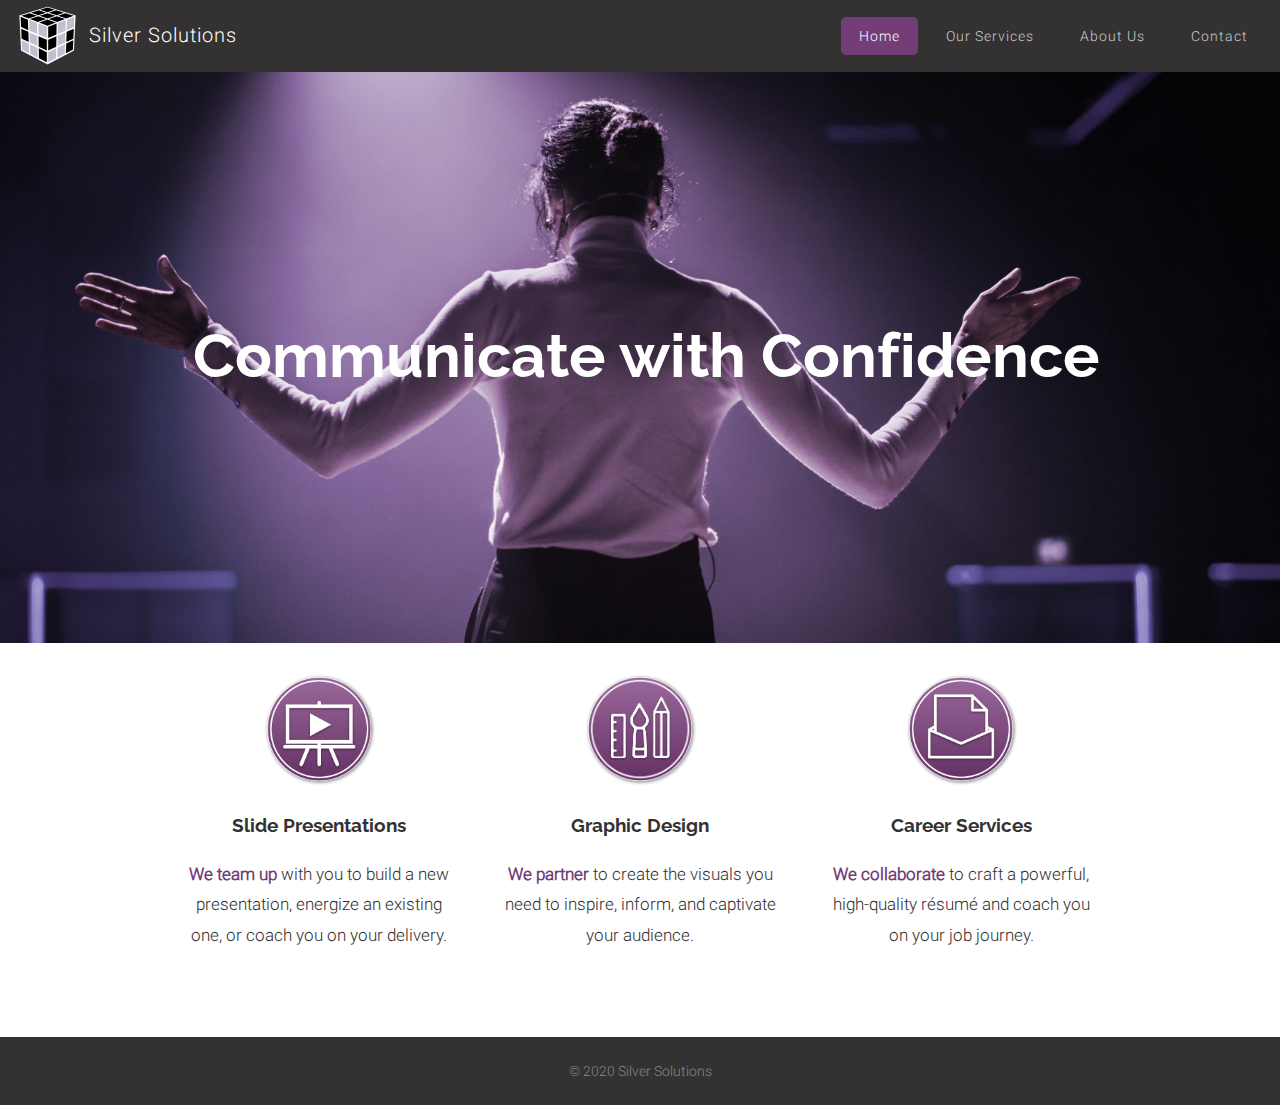
==== commit acb632b2: "Updated compiled CSS files." ====
--- a/docs/index.html
+++ b/docs/index.html
@@ -72,7 +72,7 @@
                   
                     <li><a href="graphics.html">Graphic Design</a></li>
                   
-                    <li><a href="resumes.html">Résumés</a></li>
+                    <li><a href="resumes.html">Career Services</a></li>
                   
                   </ul>
                 
@@ -127,8 +127,8 @@
           </div>
           <div>
             <a class="badge" href="resumes.html"><img class="home-badge" src="static/images/icons/home_button2.png"/></a>
-            <a href="resumes.html"><h3>Résumés</h3></a>
-            <p><b>We collaborate</b> to craft a powerful résumé that clearly conveys why you are the best candidate for the job.</p>
+            <a href="resumes.html"><h3>Career Services</h3></a>
+            <p><b>We collaborate</b> to craft a powerful, high-quality résumé and coach you on your job journey.</p>
           </div>
         </div>
 
--- a/docs/static/css/main.css
+++ b/docs/static/css/main.css
@@ -1 +1 @@
-@import'fontawesome-all.min.css';@font-face{font-family:Raleway;font-weight:bold;src:url("../webfonts/raleway/static/Raleway-Bold.ttf") format("opentype")}@font-face{font-family:Roboto;font-style:normal;font-weight:300;src:local("Roboto Light"),local("Roboto-Light"),url("../webfonts/roboto/roboto.woff2") format("woff2");unicode-range:U+0000-00FF,U+0131,U+0152-0153,U+02BB-02BC,U+02C6,U+02DA,U+02DC,U+2000-206F,U+2074,U+20AC,U+2122,U+2191,U+2193,U+2212,U+2215,U+FEFF,U+FFFD}html,body,div,span,applet,object,iframe,h1,h2,h3,h4,h5,h6,p,blockquote,pre,a,abbr,acronym,address,big,cite,code,del,dfn,em,img,ins,kbd,q,s,samp,small,strike,strong,sub,sup,tt,var,b,u,i,center,dl,dt,dd,ol,ul,li,fieldset,form,label,legend,table,caption,tbody,tfoot,thead,tr,th,td,article,aside,canvas,details,embed,figure,figcaption,footer,header,hgroup,menu,nav,output,ruby,section,summary,time,mark,audio,video{margin:0;padding:0;border:0;font-size:100%;font:inherit;vertical-align:baseline;font-variant-ligatures:no-common-ligatures}article,aside,details,figcaption,figure,footer,header,hgroup,menu,nav,section{display:block}body{line-height:1}ol,ul{list-style:none}blockquote,q{quotes:none}blockquote:before,blockquote:after,q:before,q:after{content:"";content:none}table{border-collapse:collapse;border-spacing:0}body{-webkit-text-size-adjust:none}mark{background-color:transparent;color:inherit}input::-moz-focus-inner{border:0;padding:0}input,select,textarea{-moz-appearance:none;-webkit-appearance:none;-ms-appearance:none;appearance:none}html{box-sizing:border-box}*,*:before,*:after{box-sizing:inherit}body{background:#fff}body.is-preload *,body.is-preload *:before,body.is-preload *:after{-moz-animation:none !important;-webkit-animation:none !important;-ms-animation:none !important;animation:none !important;-moz-transition:none !important;-webkit-transition:none !important;-ms-transition:none !important;transition:none !important}body,input,textarea,select{font-family:Roboto,sans-serif;font-size:15pt;font-weight:300;line-height:1.75em;color:#888787}h1,h2,h3,h4,h5,h6{font-family:Raleway,sans-serif;font-weight:300;color:#333131}h1 a,h2 a,h3 a,h4 a,h5 a,h6 a{color:inherit;text-decoration:none}strong,b{font-weight:400}em,i{font-style:italic}a{color:#733d77}sub{position:relative;top:.5em;font-size:.8em}sup{position:relative;top:-0.5em;font-size:.8em}hr{border:0;border-top:solid 1px #ddd}blockquote{border-left:solid .5em #ddd;padding:1em 0 1em 2em;font-style:italic}p,ul,ol,dl,table{margin-bottom:1em}header{margin-bottom:3em}header h2{font-weight:300;font-size:2.3em;color:#333131}header .byline{display:block;padding:1em 0 .5em 0;font-size:1.3em;font-weight:300}br.clear{clear:both}span.line{display:inline-block}.row{display:flex;flex-wrap:wrap;box-sizing:border-box;align-items:stretch}.row>*{box-sizing:border-box}.row.gtr-uniform>*>:last-child{margin-bottom:0}.row.aln-left{justify-content:flex-start}.row.aln-center{justify-content:center}.row.aln-right{justify-content:flex-end}.row.aln-top{align-items:flex-start}.row.aln-middle{align-items:center}.row.aln-bottom{align-items:flex-end}.row>.imp{order:-1}.row>.col-1{width:8.3333333333%}.row>.off-1{margin-left:8.3333333333%}.row>.col-2{width:16.6666666667%}.row>.off-2{margin-left:16.6666666667%}.row>.col-3{width:25%}.row>.off-3{margin-left:25%}.row>.col-4{width:33.3333333333%}.row>.off-4{margin-left:33.3333333333%}.row>.col-5{width:41.6666666667%}.row>.off-5{margin-left:41.6666666667%}.row>.col-6{width:50%}.row>.off-6{margin-left:50%}.row>.col-7{width:58.3333333333%}.row>.off-7{margin-left:58.3333333333%}.row>.col-8{width:66.6666666667%}.row>.off-8{margin-left:66.6666666667%}.row>.col-9{width:75%}.row>.off-9{margin-left:75%}.row>.col-10{width:83.3333333333%}.row>.off-10{margin-left:83.3333333333%}.row>.col-11{width:91.6666666667%}.row>.off-11{margin-left:91.6666666667%}.row>.col-12{width:100%}.row>.off-12{margin-left:100%}.row.gtr-0{margin-top:0;margin-left:0px}.row.gtr-0>*{padding:0 0 0 0px}.row.gtr-0.gtr-uniform{margin-top:0px}.row.gtr-0.gtr-uniform>*{padding-top:0px}.row.gtr-25{margin-top:0;margin-left:-10px}.row.gtr-25>*{padding:0 0 0 10px}.row.gtr-25.gtr-uniform{margin-top:-10px}.row.gtr-25.gtr-uniform>*{padding-top:10px}.row.gtr-50{margin-top:0;margin-left:-20px}.row.gtr-50>*{padding:0 0 0 20px}.row.gtr-50.gtr-uniform{margin-top:-20px}.row.gtr-50.gtr-uniform>*{padding-top:20px}.row{margin-top:0;margin-left:-40px}.row>*{padding:0 0 0 40px}.row.gtr-uniform{margin-top:-40px}.row.gtr-uniform>*{padding-top:40px}.row.gtr-150{margin-top:0;margin-left:-60px}.row.gtr-150>*{padding:0 0 0 60px}.row.gtr-150.gtr-uniform{margin-top:-60px}.row.gtr-150.gtr-uniform>*{padding-top:60px}.row.gtr-200{margin-top:0;margin-left:-80px}.row.gtr-200>*{padding:0 0 0 80px}.row.gtr-200.gtr-uniform{margin-top:-80px}.row.gtr-200.gtr-uniform>*{padding-top:80px}@media screen and (max-width: 1680px){.row{display:flex;flex-wrap:wrap;box-sizing:border-box;align-items:stretch}.row>*{box-sizing:border-box}.row.gtr-uniform>*>:last-child{margin-bottom:0}.row.aln-left{justify-content:flex-start}.row.aln-center{justify-content:center}.row.aln-right{justify-content:flex-end}.row.aln-top{align-items:flex-start}.row.aln-middle{align-items:center}.row.aln-bottom{align-items:flex-end}.row>.imp-wide{order:-1}.row>.col-1-wide{width:8.3333333333%}.row>.off-1-wide{margin-left:8.3333333333%}.row>.col-2-wide{width:16.6666666667%}.row>.off-2-wide{margin-left:16.6666666667%}.row>.col-3-wide{width:25%}.row>.off-3-wide{margin-left:25%}.row>.col-4-wide{width:33.3333333333%}.row>.off-4-wide{margin-left:33.3333333333%}.row>.col-5-wide{width:41.6666666667%}.row>.off-5-wide{margin-left:41.6666666667%}.row>.col-6-wide{width:50%}.row>.off-6-wide{margin-left:50%}.row>.col-7-wide{width:58.3333333333%}.row>.off-7-wide{margin-left:58.3333333333%}.row>.col-8-wide{width:66.6666666667%}.row>.off-8-wide{margin-left:66.6666666667%}.row>.col-9-wide{width:75%}.row>.off-9-wide{margin-left:75%}.row>.col-10-wide{width:83.3333333333%}.row>.off-10-wide{margin-left:83.3333333333%}.row>.col-11-wide{width:91.6666666667%}.row>.off-11-wide{margin-left:91.6666666667%}.row>.col-12-wide{width:100%}.row>.off-12-wide{margin-left:100%}.row.gtr-0{margin-top:0;margin-left:0px}.row.gtr-0>*{padding:0 0 0 0px}.row.gtr-0.gtr-uniform{margin-top:0px}.row.gtr-0.gtr-uniform>*{padding-top:0px}.row.gtr-25{margin-top:0;margin-left:-10px}.row.gtr-25>*{padding:0 0 0 10px}.row.gtr-25.gtr-uniform{margin-top:-10px}.row.gtr-25.gtr-uniform>*{padding-top:10px}.row.gtr-50{margin-top:0;margin-left:-20px}.row.gtr-50>*{padding:0 0 0 20px}.row.gtr-50.gtr-uniform{margin-top:-20px}.row.gtr-50.gtr-uniform>*{padding-top:20px}.row{margin-top:0;margin-left:-40px}.row>*{padding:0 0 0 40px}.row.gtr-uniform{margin-top:-40px}.row.gtr-uniform>*{padding-top:40px}.row.gtr-150{margin-top:0;margin-left:-60px}.row.gtr-150>*{padding:0 0 0 60px}.row.gtr-150.gtr-uniform{margin-top:-60px}.row.gtr-150.gtr-uniform>*{padding-top:60px}.row.gtr-200{margin-top:0;margin-left:-80px}.row.gtr-200>*{padding:0 0 0 80px}.row.gtr-200.gtr-uniform{margin-top:-80px}.row.gtr-200.gtr-uniform>*{padding-top:80px}}@media screen and (max-width: 1280px){.row{display:flex;flex-wrap:wrap;box-sizing:border-box;align-items:stretch}.row>*{box-sizing:border-box}.row.gtr-uniform>*>:last-child{margin-bottom:0}.row.aln-left{justify-content:flex-start}.row.aln-center{justify-content:center}.row.aln-right{justify-content:flex-end}.row.aln-top{align-items:flex-start}.row.aln-middle{align-items:center}.row.aln-bottom{align-items:flex-end}.row>.imp-normal{order:-1}.row>.col-1-normal{width:8.3333333333%}.row>.off-1-normal{margin-left:8.3333333333%}.row>.col-2-normal{width:16.6666666667%}.row>.off-2-normal{margin-left:16.6666666667%}.row>.col-3-normal{width:25%}.row>.off-3-normal{margin-left:25%}.row>.col-4-normal{width:33.3333333333%}.row>.off-4-normal{margin-left:33.3333333333%}.row>.col-5-normal{width:41.6666666667%}.row>.off-5-normal{margin-left:41.6666666667%}.row>.col-6-normal{width:50%}.row>.off-6-normal{margin-left:50%}.row>.col-7-normal{width:58.3333333333%}.row>.off-7-normal{margin-left:58.3333333333%}.row>.col-8-normal{width:66.6666666667%}.row>.off-8-normal{margin-left:66.6666666667%}.row>.col-9-normal{width:75%}.row>.off-9-normal{margin-left:75%}.row>.col-10-normal{width:83.3333333333%}.row>.off-10-normal{margin-left:83.3333333333%}.row>.col-11-normal{width:91.6666666667%}.row>.off-11-normal{margin-left:91.6666666667%}.row>.col-12-normal{width:100%}.row>.off-12-normal{margin-left:100%}.row.gtr-0{margin-top:0;margin-left:0px}.row.gtr-0>*{padding:0 0 0 0px}.row.gtr-0.gtr-uniform{margin-top:0px}.row.gtr-0.gtr-uniform>*{padding-top:0px}.row.gtr-25{margin-top:0;margin-left:-10px}.row.gtr-25>*{padding:0 0 0 10px}.row.gtr-25.gtr-uniform{margin-top:-10px}.row.gtr-25.gtr-uniform>*{padding-top:10px}.row.gtr-50{margin-top:0;margin-left:-20px}.row.gtr-50>*{padding:0 0 0 20px}.row.gtr-50.gtr-uniform{margin-top:-20px}.row.gtr-50.gtr-uniform>*{padding-top:20px}.row{margin-top:0;margin-left:-40px}.row>*{padding:0 0 0 40px}.row.gtr-uniform{margin-top:-40px}.row.gtr-uniform>*{padding-top:40px}.row.gtr-150{margin-top:0;margin-left:-60px}.row.gtr-150>*{padding:0 0 0 60px}.row.gtr-150.gtr-uniform{margin-top:-60px}.row.gtr-150.gtr-uniform>*{padding-top:60px}.row.gtr-200{margin-top:0;margin-left:-80px}.row.gtr-200>*{padding:0 0 0 80px}.row.gtr-200.gtr-uniform{margin-top:-80px}.row.gtr-200.gtr-uniform>*{padding-top:80px}}@media screen and (max-width: 1080px){.row{display:flex;flex-wrap:wrap;box-sizing:border-box;align-items:stretch}.row>*{box-sizing:border-box}.row.gtr-uniform>*>:last-child{margin-bottom:0}.row.aln-left{justify-content:flex-start}.row.aln-center{justify-content:center}.row.aln-right{justify-content:flex-end}.row.aln-top{align-items:flex-start}.row.aln-middle{align-items:center}.row.aln-bottom{align-items:flex-end}.row>.imp-narrow{order:-1}.row>.col-1-narrow{width:8.3333333333%}.row>.off-1-narrow{margin-left:8.3333333333%}.row>.col-2-narrow{width:16.6666666667%}.row>.off-2-narrow{margin-left:16.6666666667%}.row>.col-3-narrow{width:25%}.row>.off-3-narrow{margin-left:25%}.row>.col-4-narrow{width:33.3333333333%}.row>.off-4-narrow{margin-left:33.3333333333%}.row>.col-5-narrow{width:41.6666666667%}.row>.off-5-narrow{margin-left:41.6666666667%}.row>.col-6-narrow{width:50%}.row>.off-6-narrow{margin-left:50%}.row>.col-7-narrow{width:58.3333333333%}.row>.off-7-narrow{margin-left:58.3333333333%}.row>.col-8-narrow{width:66.6666666667%}.row>.off-8-narrow{margin-left:66.6666666667%}.row>.col-9-narrow{width:75%}.row>.off-9-narrow{margin-left:75%}.row>.col-10-narrow{width:83.3333333333%}.row>.off-10-narrow{margin-left:83.3333333333%}.row>.col-11-narrow{width:91.6666666667%}.row>.off-11-narrow{margin-left:91.6666666667%}.row>.col-12-narrow{width:100%}.row>.off-12-narrow{margin-left:100%}.row.gtr-0{margin-top:0;margin-left:0px}.row.gtr-0>*{padding:0 0 0 0px}.row.gtr-0.gtr-uniform{margin-top:0px}.row.gtr-0.gtr-uniform>*{padding-top:0px}.row.gtr-25{margin-top:0;margin-left:-5px}.row.gtr-25>*{padding:0 0 0 5px}.row.gtr-25.gtr-uniform{margin-top:-5px}.row.gtr-25.gtr-uniform>*{padding-top:5px}.row.gtr-50{margin-top:0;margin-left:-10px}.row.gtr-50>*{padding:0 0 0 10px}.row.gtr-50.gtr-uniform{margin-top:-10px}.row.gtr-50.gtr-uniform>*{padding-top:10px}.row{margin-top:0;margin-left:-20px}.row>*{padding:0 0 0 20px}.row.gtr-uniform{margin-top:-20px}.row.gtr-uniform>*{padding-top:20px}.row.gtr-150{margin-top:0;margin-left:-30px}.row.gtr-150>*{padding:0 0 0 30px}.row.gtr-150.gtr-uniform{margin-top:-30px}.row.gtr-150.gtr-uniform>*{padding-top:30px}.row.gtr-200{margin-top:0;margin-left:-40px}.row.gtr-200>*{padding:0 0 0 40px}.row.gtr-200.gtr-uniform{margin-top:-40px}.row.gtr-200.gtr-uniform>*{padding-top:40px}}@media screen and (max-width: 960px){.row{display:flex;flex-wrap:wrap;box-sizing:border-box;align-items:stretch}.row>*{box-sizing:border-box}.row.gtr-uniform>*>:last-child{margin-bottom:0}.row.aln-left{justify-content:flex-start}.row.aln-center{justify-content:center}.row.aln-right{justify-content:flex-end}.row.aln-top{align-items:flex-start}.row.aln-middle{align-items:center}.row.aln-bottom{align-items:flex-end}.row>.imp-narrower{order:-1}.row>.col-1-narrower{width:8.3333333333%}.row>.off-1-narrower{margin-left:8.3333333333%}.row>.col-2-narrower{width:16.6666666667%}.row>.off-2-narrower{margin-left:16.6666666667%}.row>.col-3-narrower{width:25%}.row>.off-3-narrower{margin-left:25%}.row>.col-4-narrower{width:33.3333333333%}.row>.off-4-narrower{margin-left:33.3333333333%}.row>.col-5-narrower{width:41.6666666667%}.row>.off-5-narrower{margin-left:41.6666666667%}.row>.col-6-narrower{width:50%}.row>.off-6-narrower{margin-left:50%}.row>.col-7-narrower{width:58.3333333333%}.row>.off-7-narrower{margin-left:58.3333333333%}.row>.col-8-narrower{width:66.6666666667%}.row>.off-8-narrower{margin-left:66.6666666667%}.row>.col-9-narrower{width:75%}.row>.off-9-narrower{margin-left:75%}.row>.col-10-narrower{width:83.3333333333%}.row>.off-10-narrower{margin-left:83.3333333333%}.row>.col-11-narrower{width:91.6666666667%}.row>.off-11-narrower{margin-left:91.6666666667%}.row>.col-12-narrower{width:100%}.row>.off-12-narrower{margin-left:100%}.row.gtr-0{margin-top:0;margin-left:0px}.row.gtr-0>*{padding:0 0 0 0px}.row.gtr-0.gtr-uniform{margin-top:0px}.row.gtr-0.gtr-uniform>*{padding-top:0px}.row.gtr-25{margin-top:0;margin-left:-5px}.row.gtr-25>*{padding:0 0 0 5px}.row.gtr-25.gtr-uniform{margin-top:-5px}.row.gtr-25.gtr-uniform>*{padding-top:5px}.row.gtr-50{margin-top:0;margin-left:-10px}.row.gtr-50>*{padding:0 0 0 10px}.row.gtr-50.gtr-uniform{margin-top:-10px}.row.gtr-50.gtr-uniform>*{padding-top:10px}.row{margin-top:0;margin-left:-20px}.row>*{padding:0 0 0 20px}.row.gtr-uniform{margin-top:-20px}.row.gtr-uniform>*{padding-top:20px}.row.gtr-150{margin-top:0;margin-left:-30px}.row.gtr-150>*{padding:0 0 0 30px}.row.gtr-150.gtr-uniform{margin-top:-30px}.row.gtr-150.gtr-uniform>*{padding-top:30px}.row.gtr-200{margin-top:0;margin-left:-40px}.row.gtr-200>*{padding:0 0 0 40px}.row.gtr-200.gtr-uniform{margin-top:-40px}.row.gtr-200.gtr-uniform>*{padding-top:40px}}@media screen and (max-width: 736px){.row{display:flex;flex-wrap:wrap;box-sizing:border-box;align-items:stretch}.row>*{box-sizing:border-box}.row.gtr-uniform>*>:last-child{margin-bottom:0}.row.aln-left{justify-content:flex-start}.row.aln-center{justify-content:center}.row.aln-right{justify-content:flex-end}.row.aln-top{align-items:flex-start}.row.aln-middle{align-items:center}.row.aln-bottom{align-items:flex-end}.row>.imp-mobile{order:-1}.row>.col-1-mobile{width:8.3333333333%}.row>.off-1-mobile{margin-left:8.3333333333%}.row>.col-2-mobile{width:16.6666666667%}.row>.off-2-mobile{margin-left:16.6666666667%}.row>.col-3-mobile{width:25%}.row>.off-3-mobile{margin-left:25%}.row>.col-4-mobile{width:33.3333333333%}.row>.off-4-mobile{margin-left:33.3333333333%}.row>.col-5-mobile{width:41.6666666667%}.row>.off-5-mobile{margin-left:41.6666666667%}.row>.col-6-mobile{width:50%}.row>.off-6-mobile{margin-left:50%}.row>.col-7-mobile{width:58.3333333333%}.row>.off-7-mobile{margin-left:58.3333333333%}.row>.col-8-mobile{width:66.6666666667%}.row>.off-8-mobile{margin-left:66.6666666667%}.row>.col-9-mobile{width:75%}.row>.off-9-mobile{margin-left:75%}.row>.col-10-mobile{width:83.3333333333%}.row>.off-10-mobile{margin-left:83.3333333333%}.row>.col-11-mobile{width:91.6666666667%}.row>.off-11-mobile{margin-left:91.6666666667%}.row>.col-12-mobile{width:100%}.row>.off-12-mobile{margin-left:100%}.row.gtr-0{margin-top:0;margin-left:0px}.row.gtr-0>*{padding:0 0 0 0px}.row.gtr-0.gtr-uniform{margin-top:0px}.row.gtr-0.gtr-uniform>*{padding-top:0px}.row.gtr-25{margin-top:0;margin-left:-5px}.row.gtr-25>*{padding:0 0 0 5px}.row.gtr-25.gtr-uniform{margin-top:-5px}.row.gtr-25.gtr-uniform>*{padding-top:5px}.row.gtr-50{margin-top:0;margin-left:-10px}.row.gtr-50>*{padding:0 0 0 10px}.row.gtr-50.gtr-uniform{margin-top:-10px}.row.gtr-50.gtr-uniform>*{padding-top:10px}.row{margin-top:0;margin-left:-20px}.row>*{padding:0 0 0 20px}.row.gtr-uniform{margin-top:-20px}.row.gtr-uniform>*{padding-top:20px}.row.gtr-150{margin-top:0;margin-left:-30px}.row.gtr-150>*{padding:0 0 0 30px}.row.gtr-150.gtr-uniform{margin-top:-30px}.row.gtr-150.gtr-uniform>*{padding-top:30px}.row.gtr-200{margin-top:0;margin-left:-40px}.row.gtr-200>*{padding:0 0 0 40px}.row.gtr-200.gtr-uniform{margin-top:-40px}.row.gtr-200.gtr-uniform>*{padding-top:40px}}.container{margin:0 auto;width:1400px}@media screen and (max-width: 1680px){.container{width:1200px}}@media screen and (max-width: 1280px){.container{width:1000px}}@media screen and (max-width: 1080px){.container{width:95%}}@media screen and (max-width: 960px){.container{width:95%}}@media screen and (max-width: 736px){.container{width:90%}}section,article{margin-bottom:3em}section>:last-child,section:last-child,article>:last-child,article:last-child{margin-bottom:0}.row>section,.row>article{margin-bottom:0}.image{display:inline-block}.image img{display:block;width:100%}.image.full{display:block;width:100%}.image.left{float:left;margin:0 2em 2em 0}.image.centered{display:block;margin:0 0 2em 0}.image.centered img{margin:0 auto;width:auto}.picture-box{text-align:center}ul{list-style:disc;padding-left:1.25em}ul>li{padding-left:.25em}ul.alt{list-style:none;margin:0;padding:0}ul.alt>li{display:block;border-top:solid 1px rgba(0,0,0,.1);line-height:2.5em;padding-left:0}ul.alt>li:last-child{border-bottom:solid 1px rgba(0,0,0,.1)}ul.alt a{text-decoration:none;color:#888787}ul.alt a:hover{text-decoration:underline}ol{list-style:decimal;padding-left:1.25em}ol>li{padding-left:.25em}div.featured{text-align:center;display:grid;grid-template-columns:1fr 1fr 1fr;grid-column-gap:2.5em;grid-row-gap:1em;margin:0em auto 2em auto;width:92%}div.featured>div h3{font-weight:bold}div.featured>div p{color:#333131}div.featured>div p b{font-weight:bold;color:#733d77}@media screen and (max-width: 1080px){div.featured{grid-template-columns:1fr;margin:0em auto 1em auto}}ul.social{margin:3em 0em;padding:2em 0em;box-shadow:0px 1px 0px rgba(255,255,255,.1),0px -1px 0px rgba(255,255,255,.1);text-align:center;list-style:none}ul.social>li{display:inline-block;padding:0px 3px}ul.social>li span{display:none}ul.social>li a{display:inline-block;width:40px;height:40px;padding-top:2px;background:#733d77;border-radius:50%;line-height:40px;text-align:center;color:#333131}ul.social .icon{font-size:1em;border:none}ul.icons{cursor:default;padding-left:0;list-style:none}ul.icons>li{display:inline-block;padding-left:0}ul.icons a{display:inline-block;width:2em;height:2em;line-height:2em;text-align:center;border:0}ul.menu{cursor:default;padding-left:0;list-style:none}ul.menu>li{display:inline-block;line-height:1em;border-left:solid 1px #ddd;padding:0 0 0 .5em;margin:0 0 0 .5em}ul.menu>li:first-child{border-left:0;padding-left:0;margin-left:0}ul.actions{display:-moz-flex;display:-webkit-flex;display:-ms-flex;display:flex;cursor:default;list-style:none;margin-left:-1em;padding-left:0}ul.actions li{padding:0 0 0 1em;vertical-align:middle}ul.actions.special{-moz-justify-content:center;-webkit-justify-content:center;-ms-justify-content:center;justify-content:center;width:100%;margin-left:0}ul.actions.special li:first-child{padding-left:0}ul.actions.stacked{-moz-flex-direction:column;-webkit-flex-direction:column;-ms-flex-direction:column;flex-direction:column;margin-left:0}ul.actions.stacked li{padding:1.3em 0 0 0}ul.actions.stacked li:first-child{padding-top:0}ul.actions.fit{width:calc(100% + 1em)}ul.actions.fit li{-moz-flex-grow:1;-webkit-flex-grow:1;-ms-flex-grow:1;flex-grow:1;-moz-flex-shrink:1;-webkit-flex-shrink:1;-ms-flex-shrink:1;flex-shrink:1;width:100%}ul.actions.fit li>*{width:100%}ul.actions.fit.stacked{width:100%}@media screen and (max-width: 736px){ul.actions:not(.fixed){-moz-flex-direction:column;-webkit-flex-direction:column;-ms-flex-direction:column;flex-direction:column;margin-left:0;width:100% !important}ul.actions:not(.fixed) li{-moz-flex-grow:1;-webkit-flex-grow:1;-ms-flex-grow:1;flex-grow:1;-moz-flex-shrink:1;-webkit-flex-shrink:1;-ms-flex-shrink:1;flex-shrink:1;padding:1em 0 0 0;text-align:center;width:100%}ul.actions:not(.fixed) li>*{width:100%}ul.actions:not(.fixed) li:first-child{padding-top:0}ul.actions:not(.fixed) li input[type=submit],ul.actions:not(.fixed) li input[type=reset],ul.actions:not(.fixed) li input[type=button],ul.actions:not(.fixed) li button,ul.actions:not(.fixed) li .button{width:100%}ul.actions:not(.fixed) li input[type=submit].icon:before,ul.actions:not(.fixed) li input[type=reset].icon:before,ul.actions:not(.fixed) li input[type=button].icon:before,ul.actions:not(.fixed) li button.icon:before,ul.actions:not(.fixed) li .button.icon:before{margin-left:-0.5em}}form{width:80%;margin:0em auto}form input[type=text],form input[type=password],form input[type=email]{-moz-transition:background-color 0.25s ease-in-out, border-color 0.35s ease-in-out;-webkit-transition:background-color 0.25s ease-in-out, border-color 0.35s ease-in-out;-ms-transition:background-color 0.25s ease-in-out, border-color 0.35s ease-in-out;transition:background-color 0.25s ease-in-out, border-color 0.35s ease-in-out;-webkit-appearance:none;width:100%;border:0;padding:.7em 1em;font-size:1em;font-family:Roboto,sans-serif;font-weight:300;border-radius:6px;background:#d9d8d8;border:1px solid rgba(0,0,0,0);outline:none;color:#000}form input[type=text]::placeholder,form input[type=password]::placeholder,form input[type=email]::placeholder{color:#000;opacity:.65}form select,form textarea{-moz-transition:background-color 0.25s ease-in-out, border-color 0.35s ease-in-out;-webkit-transition:background-color 0.25s ease-in-out, border-color 0.35s ease-in-out;-ms-transition:background-color 0.25s ease-in-out, border-color 0.35s ease-in-out;transition:background-color 0.25s ease-in-out, border-color 0.35s ease-in-out;-webkit-appearance:none;width:100%;border:0;padding:.7em 1em;font-size:1em;font-family:Roboto,sans-serif;font-weight:300;border-radius:6px;background:#d9d8d8;border:1px solid rgba(0,0,0,0);outline:none;color:#888787}form select::placeholder,form textarea::placeholder{color:#000;opacity:.65}form input[type=text]:focus,form input[type=password]:focus{border:1px solid rgba(0,0,0,.05)}form select:focus{border:1px solid rgba(0,0,0,.05)}form textarea{height:10em}form textarea:focus{border:1px solid rgba(0,0,0,.05)}form .formerize-placeholder,form ::-webkit-input-placeholder,form :-moz-placeholder,form ::-moz-placeholder,form :-ms-input-placeholder{color:#93989f !important}form ::-moz-focus-inner{border:0}table{width:100%}table tbody tr:nth-child(2n+2){background:#f4f4f4}table td{padding:.5em 1em .5em 1em}table th{text-align:left;font-weight:400;padding:.5em 1em .5em 1em}table thead{background:#444;color:#fff}table tfoot{background:#eee}.button{-moz-transition:background-color 0.35s ease-in-out, border-color 0.35s ease-in-out, color 0.35s ease-in-out;-webkit-transition:background-color 0.35s ease-in-out, border-color 0.35s ease-in-out, color 0.35s ease-in-out;-ms-transition:background-color 0.35s ease-in-out, border-color 0.35s ease-in-out, color 0.35s ease-in-out;transition:background-color 0.35s ease-in-out, border-color 0.35s ease-in-out, color 0.35s ease-in-out;position:relative;display:inline-block;background:none;border:3px solid #fff;border-radius:5px;font-size:.85em;padding:.7em 2em .7em 2em;color:#fff;text-decoration:none;font-size:1.2em;font-weight:300;text-align:center}.button:hover{background:#fff;border-color:rgba(255,255,255,.4);color:#000 !important}.button.alt{padding:.5em 2em .5em 2em;border-radius:5px;border-color:rgba(0,0,0,.1);color:#333131 !important}.button.alt:hover{background:#84718d !important;color:#fff !important}.badge .home-badge{width:6em;height:6em;border-radius:50%;box-shadow:1px 1px 3px 1px #aaa}.badge .home-badge:hover{transform:translate(3px, 3px)}.how-work{width:11em}#header{position:fixed;width:100%;height:72px;top:0;background-color:#333131;z-index:10000}#header .container{position:relative}#title-box{position:absolute;top:6px;left:18px}#title-box #title-grid{display:inline-grid;grid-template-columns:auto auto;grid-column-gap:12px;align-items:center}#title-box #title-grid #logo{width:59px;display:flex;align-items:center}#title-box #title-grid #title a{height:100%;display:flex;align-items:center;text-decoration:none;letter-spacing:1px;font-family:Roboto,sans-serif;font-size:20px;font-weight:300;color:#fff}@media screen and (max-width: 960px){#title-box{width:100%;text-align:center}#title-box #logo{justify-self:end}#title-box #title{justify-self:start}}@media screen and (max-width: 552px){#title-box{left:32px}}#nav{position:absolute;right:14px;top:17px}#nav>ul{margin:0;list-style:none;padding-left:0}#nav>ul>li{float:left;padding-left:0;height:38px}#nav>ul>li:last-child{padding-right:0}#nav>ul>li>a,#nav>ul>li>span{-moz-transition:background-color 0.25s ease-in-out, color 0.25s ease-in-out;-webkit-transition:background-color 0.25s ease-in-out, color 0.25s ease-in-out;-ms-transition:background-color 0.25s ease-in-out, color 0.25s ease-in-out;transition:background-color 0.25s ease-in-out, color 0.25s ease-in-out;display:flex;align-items:center;height:100%;margin-left:10px;padding:3px 18px;letter-spacing:1px;text-decoration:none;font-family:Roboto,sans-serif;font-weight:300;font-size:14px;outline:0;color:#ccc;border-radius:5px}#nav>ul>li:hover>a,#nav>ul>li:hover>span{background:#84718d;color:#fff}#nav>ul>li.current_page_item>a,#nav>ul>li.current_page_item>span{background:#733d77;color:#fff}#nav>ul>li>ul{display:none}.dropotron{text-align:left;line-height:2em;min-width:13em;background:#333131;line-height:1em;padding:.85em;border-radius:8px;list-style:none}.dropotron a,.dropotron span{-moz-transition:color 0.25s ease-in-out;-webkit-transition:color 0.25s ease-in-out;-ms-transition:color 0.25s ease-in-out;transition:color 0.25s ease-in-out;display:block;padding:1em 0 1em 0;border-top:solid 1px;border-color:rgba(255,255,255,.1);border-bottom:0;letter-spacing:.05em;font-size:.8em;text-decoration:none;color:#ccc}.dropotron li{padding-left:0}.dropotron li:first-child>a,.dropotron li:first-child>span{border-top:0}.dropotron li.active>a,.dropotron li.active>span{color:#fff}.dropotron li:hover>a,.dropotron li:hover>span{color:#fff}.dropotron.level-0{border-radius:0px 0px 8px 8px !important;margin-left:.75em}#page-wrapper{min-height:100vh;display:grid;grid-template-rows:70px auto 1fr;background-color:#f0f0f4}#home-banner{width:101%;background-repeat:no-repeat;background-image:url(../images/banners/homepage.jpg);background-position:50% 12%;background-size:cover;padding:20% 0% 20% 0%;text-align:center}#home-banner h2{padding:0 .5em;font-size:3.5em;font-family:Raleway,sans-serif;color:#fff;line-height:1}@media screen and (max-width: 960px){#home-banner h2{font-size:2.9em}}@media screen and (max-width: 736px){#home-banner h2{font-size:2.5em}}#main{position:relative;padding:2em 0em 2em 0em;background:#fff;display:flex;justify-content:center;align-items:center}#main a{text-decoration:none}#main h3{display:block;padding:1em 0em 1em 0em;font-size:1.1em}#main .actions{padding-top:1em}#main li{margin-bottom:2em}.grid-container{display:grid;grid-template-columns:auto;text-align:center}.grid-container.col-2{grid-template-columns:repeat(2, 1fr)}.grid-container.col-3{grid-template-columns:repeat(3, 1fr)}.grid-container.col-4{grid-template-columns:repeat(4, 1fr)}.grid-container.two-line h3{min-height:3em}@media screen and (max-width: 960px){.grid-container{grid-template-columns:1fr !important}.grid-container.two-line h3{min-height:2em}.grid-container>div{padding-bottom:1em}.grid-container h3{min-height:0}}.page-content{padding:2em 0em 2em 0em;color:#000}.page-content h1{font-size:2em}.page-content h2{font-size:1.5em}.page-content h1,.page-content h2,.page-content h3{text-align:center}.page-content b{font-weight:900}.page-content .section-header{padding:0em .5em;margin-bottom:2em}.page-content .section-header h1{font-size:2em;font-weight:bold}.page-content article:first-child .section-header{background-color:#733d77;margin:-2em 0em 0em 0em;padding:2em .5em 2em .5em}.page-content article:first-child .section-header h1{color:#fff}.page-content .info-page{padding:0em;display:grid;grid-template-columns:minmax(11em, 14%) 1fr}.page-content .info-page .sidebar{background-color:#e6d6ff;margin:-2.1em 0em -2em 0em;padding:4em 0em 0em .75em}.page-content .info-page .sidebar ul{position:fixed;top:9.5em;width:9.5em;background-color:inherit}.page-content .info-page .sidebar ul .subpage-link{margin-bottom:.25em;padding:4px 6px 4px 6px;cursor:pointer;border:none;border-radius:5px;font-size:.8em}.page-content .info-page .sidebar ul .subpage-link a{color:#333131}.page-content .info-page .sidebar ul .subpage-link a:hover{text-decoration:none}.page-content .info-page .sidebar ul .subpage-link:hover{background-color:#84718d}.page-content .info-page .sidebar ul .subpage-link:hover a{color:#fff}.page-content .info-page .sidebar ul .subpage-link.active{background-color:#733d77}.page-content .info-page .sidebar ul .subpage-link.active a{color:#fff}.page-content .info-page .content h3{font-size:1em;font-weight:bold;color:#733d77}.page-content .info-page .content .info-page-banner{position:relative;min-width:100%;text-align:center;display:table;margin:0em 0em 2em 0em;padding:12em 0em}@media screen and (max-width: 552px){.page-content .info-page .content .info-page-banner{padding:8em 0em}}@media screen and (min-width: 1681px){.page-content .info-page .content .info-page-banner{padding:16em 0em}}.page-content .info-page .content .info-page-banner .inner{display:table-cell;vertical-align:middle}@keyframes bannerSlideFade{0%,100%{opacity:1}23%{opacity:1}31%{opacity:0}92%{opacity:0}}@keyframes bannerSlideFadeLong{0%,100%{opacity:1}30%{opacity:1}38%{opacity:0}92%{opacity:0}}.page-content .info-page .content .info-page-banner .inner .banner-slides .banner-slide{position:absolute;top:0;left:0;height:100%;width:100%;background-repeat:no-repeat;background-size:cover;background-image:url(../images/banner.jpg);animation-name:bannerSlideFade;animation-timing-function:ease-in-out;animation-iteration-count:infinite;animation-duration:14.5s}.page-content .info-page .content .info-page-banner .inner .banner-slides .banner-slide.banner0{animation-delay:0s}.page-content .info-page .content .info-page-banner .inner .banner-slides .banner-slide.banner1{animation-delay:4.5s;visibility:hidden}.page-content .info-page .content .info-page-banner .inner .banner-slides .banner-slide.banner1 div{visibility:hidden}.page-content .info-page .content .info-page-banner .inner .banner-slides .banner-slide.banner2{animation-delay:9s;animation-name:bannerSlideFadeLong;visibility:hidden}.page-content .info-page .content .info-page-banner .inner .banner-slides .banner-slide.banner2 div{visibility:hidden}.page-content .info-page .content .info-page-banner .inner .banner-slides .banner-slide div{position:absolute;width:100%;height:100%}.page-content .info-page .content .info-page-banner .inner .banner-slides .banner-slide div h2{position:absolute;font-family:Raleway,sans-serif;font-size:2.5em;font-weight:bold;line-height:1.5em}@media screen and (max-width: 736px){.page-content .info-page .content .info-page-banner .inner .banner-slides .banner-slide div h2{font-size:2em}}@media screen and (min-width: 1681px){.page-content .info-page .content .info-page-banner .inner .banner-slides .banner-slide div h2{font-size:3em}}.page-content .info-page .content .info-page-banner.presentations-banner .banner0{background-position:50% 8%}.page-content .info-page .content .info-page-banner.presentations-banner .banner0 h2{top:1%;left:5%;width:90%;color:#000}@media screen and (max-width: 1680px){.page-content .info-page .content .info-page-banner.presentations-banner .banner0 h2{font-size:2.3em !important}}@media screen and (max-width: 736px){.page-content .info-page .content .info-page-banner.presentations-banner .banner0 h2{font-size:1.6em !important}}@media screen and (max-width: 552px){.page-content .info-page .content .info-page-banner.presentations-banner .banner0 h2{font-size:1.4em !important}}@media screen and (max-width: 480px){.page-content .info-page .content .info-page-banner.presentations-banner .banner0 h2{left:3%;width:63%;font-size:1.1em !important}}.page-content .info-page .content .info-page-banner.presentations-banner .banner1{background-position:50% 7%}.page-content .info-page .content .info-page-banner.presentations-banner .banner1 h2{top:24%;right:1%;width:40%;color:#000}@media screen and (min-width: 1281px){.page-content .info-page .content .info-page-banner.presentations-banner .banner1 h2{width:37%}}@media screen and (max-width: 960px){.page-content .info-page .content .info-page-banner.presentations-banner .banner1 h2{font-size:2.2em !important;width:35%}}@media screen and (max-width: 736px){.page-content .info-page .content .info-page-banner.presentations-banner .banner1 h2{top:22%;width:9em;font-size:1.6em !important}}@media screen and (max-width: 480px){.page-content .info-page .content .info-page-banner.presentations-banner .banner1 h2{top:6%;width:7em;font-size:1.3em !important}}.page-content .info-page .content .info-page-banner.presentations-banner .banner2{background-position:50% 39%}.page-content .info-page .content .info-page-banner.presentations-banner .banner2 h2{top:36%;right:8%;width:8em;color:#fff}@media screen and (max-width: 552px){.page-content .info-page .content .info-page-banner.presentations-banner .banner2 h2{font-size:1.5em !important;top:28%;right:2%}}.page-content .info-page .content .info-page-banner.graphics-banner .banner-slide{animation-name:none !important}.page-content .info-page .content .info-page-banner.resumes-banner .banner0{background-position:50% 40%}.page-content .info-page .content .info-page-banner.resumes-banner .banner0 h2{top:33%;right:10%;width:11em;color:#fff}@media screen and (max-width: 736px){.page-content .info-page .content .info-page-banner.resumes-banner .banner0 h2{font-size:1.6em !important}}@media screen and (max-width: 552px){.page-content .info-page .content .info-page-banner.resumes-banner .banner0 h2{font-size:1.4em !important;right:5%}}.page-content .info-page .content .info-page-banner.resumes-banner .banner1{background-position:50% 22%}@media screen and (max-width: 552px){.page-content .info-page .content .info-page-banner.resumes-banner .banner1{background-position:100% 22%}}.page-content .info-page .content .info-page-banner.resumes-banner .banner1 h2{top:45%;left:5%;width:90%;color:#fff}@media screen and (max-width: 552px){.page-content .info-page .content .info-page-banner.resumes-banner .banner1 h2{font-size:1.5em !important;top:40%;left:9%;width:82%}}@media screen and (max-width: 480px){.page-content .info-page .content .info-page-banner.resumes-banner .banner1 h2{left:17%;width:66%}}.page-content .info-page .content .info-page-banner.resumes-banner .banner2{background-position:80% 31%}.page-content .info-page .content .info-page-banner.resumes-banner .banner2 h2{top:30%;left:6%;width:11em}@media screen and (max-width: 736px){.page-content .info-page .content .info-page-banner.resumes-banner .banner2 h2{width:8em}}@media screen and (max-width: 480px){.page-content .info-page .content .info-page-banner.resumes-banner .banner2 h2{font-size:1.3em !important;left:3%}}.page-content .info-page .content article{margin-bottom:2.5em}.page-content .info-page .content article .grid-container{margin:0;grid-column-gap:0em}.page-content .info-page .content article .grid-container div{padding:0em .75em 0em .5em;border-right:1px solid #d9d8d8}@media screen and (max-width: 960px){.page-content .info-page .content article .grid-container div{padding:0em;margin:auto;width:65%}}@media screen and (max-width: 736px){.page-content .info-page .content article .grid-container div{width:80%}}.page-content .info-page .content article .grid-container div:last-child{border-right:none}.page-content .info-page .content article .grid-container div p{margin:.5em 0em 1.5em 0em}.page-content .info-page .content article .article-separator{height:0px}.page-content .info-page .content article>div{margin:0em 1em 0em 1em}.page-content .info-page .content article>p{margin:0em 2em 3em 2em}@media screen and (max-width: 736px){.page-content .info-page .content article>p{margin:0em 1em 3em 1em}}@media screen and (max-width: 960px){.page-content .info-page{display:block;margin-top:-1.5em;padding-top:0em}.page-content .info-page .sidebar{margin:0em;padding:0em;width:100%;position:fixed;height:4em;top:0;z-index:10003}.page-content .info-page .sidebar ul.alt{display:block;list-style:none;text-align:center;width:100%;position:absolute;top:0;margin:.5em auto 0em auto}.page-content .info-page .sidebar ul.alt li{float:none;display:inline-block;padding:.2em 1.2em;margin:.5em .35em .5em .35em;font-size:.8em}.page-content .info-page .sidebar ul.alt li a{color:#000}.page-content .info-page .content{margin-top:-3em;padding:2em 0em 0em 0em}.page-content .info-page .content article .grid-container div{border:none}.page-content .info-page .content .callout{margin:0em -1em 0em -1em;padding:1em 2em 1em 2em}.page-content .info-page .content .callout p{margin:1em 0em 1em 1em}}@media screen and (max-width: 552px){.page-content .info-page .sidebar{height:6.75em}.page-content .info-page .sidebar ul.alt{position:relative;margin:.5em auto 0em auto;padding:0}.page-content .info-page .sidebar ul.alt li{display:block;width:14em;margin:0 auto;padding:0}.page-content .info-page .content{margin-top:1em;padding-top:2.5em !important}}.animation-slides{text-align:center;margin-top:2em !important}.animation-slides img{width:85%}@media screen and (max-width: 552px){.animation-slides img{width:100%}}.pres-samples h2{margin:0em 0em 1.5em 0em}.pres-samples .pres-sample{display:grid;grid-template-columns:1fr 1fr;grid-gap:1em;padding:1em;margin-bottom:2em;background-color:#333131}@media screen and (max-width: 960px){.pres-samples .pres-sample{grid-gap:.75em;padding:.75em}}@media screen and (max-width: 552px){.pres-samples .pres-sample{margin:0em -0.5em 2em -0.5em;grid-gap:.5em;padding:.5em}}.pres-samples .pres-sample:last-child{border-bottom:0px}.pres-samples .pres-sample div img{display:block;width:100%;border:1px solid #d9d8d8;box-shadow:1px 1px 1px #aaa}.graphics-samples h2{margin:0em 0em 1.5em 0em}.graphics-samples .graphics-sample-section{margin-bottom:1em}.graphics-samples .graphics-sample div{display:block;text-align:center}.graphics-samples .graphics-sample div.graphics-sample-grid{display:grid;text-align:center;padding:0em 1em}@media screen and (max-width: 960px){.graphics-samples .graphics-sample div.graphics-sample-grid{padding:0em .5em}}.graphics-samples .graphics-sample div.graphics-sample-grid>div{display:flex;align-items:center}.graphics-samples .graphics-sample div.graphics-sample-grid>div img{display:block;margin:0 auto}.graphics-samples .graphics-sample div#tech-illustrations-grid{grid-template-columns:1fr 1fr;grid-gap:2em}.graphics-samples .graphics-sample div#tech-illustrations-grid img{width:100%}@media screen and (max-width: 552px){.graphics-samples .graphics-sample div#tech-illustrations-grid{grid-template-columns:1fr !important}}.graphics-samples .graphics-sample div#buckle-grid{grid-template-columns:1fr 1fr;grid-gap:.25em}.graphics-samples .graphics-sample div#buckle-grid img{width:100%}@media screen and (max-width: 552px){.graphics-samples .graphics-sample div#buckle-grid{grid-template-columns:1fr !important}.graphics-samples .graphics-sample div#buckle-grid img{width:80% !important}}.graphics-samples .graphics-sample div#belt-grid{margin:0em 2em;grid-template-columns:1fr 1fr 1fr;grid-gap:3em}.graphics-samples .graphics-sample div#belt-grid img{width:100%}@media screen and (max-width: 552px){.graphics-samples .graphics-sample div#belt-grid{margin:0;grid-template-columns:1fr 1fr !important;grid-gap:1.5em}}.graphics-samples .graphics-sample div#invitations-grid{margin:0;grid-template-columns:2fr 1fr 2fr;grid-gap:2em}@media screen and (max-width: 552px){.graphics-samples .graphics-sample div#invitations-grid{grid-gap:.75em}}.graphics-samples .graphics-sample div#invitations-grid>div img{width:100%}.graphics-samples .graphics-sample div#invitations-grid>div:nth-child(1){grid-column:1/span 1;text-align:right}.graphics-samples .graphics-sample div#invitations-grid>div:nth-child(1) img{margin:0 0 0 auto}.graphics-samples .graphics-sample div#invitations-grid>div:nth-child(2){grid-column:2/span 2;align-self:flex-end}.graphics-samples .graphics-sample div#invitations-grid>div:nth-child(3){grid-column:1/span 2;align-self:flex-start}.graphics-samples .graphics-sample div#invitations-grid>div:nth-child(4){grid-column:3/span 1}.page-content.resumes .sample-resumes{margin:0em 2em 0em 2em !important;display:grid;grid-template-columns:1fr 1fr;grid-column-gap:2em}.page-content.resumes .sample-resumes .sample-link{text-align:center;font-size:1.25em;margin-bottom:1em}.page-content.resumes .sample-resumes .sample-pdf{height:100%;width:100%}.page-content.resumes .sample-resumes .sample-pdf img{object-fit:contain}@media screen and (max-width: 736px){.page-content.resumes .sample-resumes{grid-template-columns:1fr}.page-content.resumes .sample-resumes .sample-resume .sample-pdf{margin-bottom:.75em}}.page-content.resumes .testimonials-wrapper{margin:0em 2em 2.5em 2em}.page-content.resumes .testimonials-wrapper .testimonials{display:grid;height:100%;margin:0 auto;grid-template-columns:1fr 1fr 1fr 1fr;grid-gap:2em;justify-items:center}.page-content.resumes .testimonials-wrapper .testimonials .testimonial{border:2px solid #733d77;border-radius:10px;box-shadow:2px 2px 4px #aaa;background-color:#e6d6ff}.page-content.resumes .testimonials-wrapper .testimonials .testimonial .testimonial-grid{display:grid;grid-template-columns:3em 1fr;grid-column-gap:.9em;height:100%;max-width:700px}.page-content.resumes .testimonials-wrapper .testimonials .testimonial .testimonial-grid>div{margin:.75em .75em .75em .25em}.page-content.resumes .testimonials-wrapper .testimonials .testimonial .testimonial-grid .giant-quote{display:flex;flex-direction:column}.page-content.resumes .testimonials-wrapper .testimonials .testimonial .testimonial-grid .giant-quote div{font-family:Helvetica;font-size:6.5em;font-weight:bold;color:#333131;padding:.33em .25em 0em 0em;cursor:default;-moz-user-select:-moz-none;-khtml-user-select:none;-webkit-user-select:none}.page-content.resumes .testimonials-wrapper .testimonials .testimonial .testimonial-grid .testimonial-flex{display:flex;flex-direction:column;justify-content:space-between}.page-content.resumes .testimonials-wrapper .testimonials .testimonial .testimonial-grid .testimonial-flex .testimonial-author{margin-top:.75em;text-align:center}@media screen and (min-width: 961px){.page-content.resumes .testimonials-wrapper .testimonials .testimonial#testimonial-alexandra{grid-column:1/span 2;grid-row:1}.page-content.resumes .testimonials-wrapper .testimonials .testimonial#testimonial-reinhard{grid-column:3/span 2;grid-row:1}.page-content.resumes .testimonials-wrapper .testimonials .testimonial#testimonial-sophia{grid-column:2/span 2;grid-row:2}}@media screen and (max-width: 960px){.page-content.resumes .testimonials-wrapper .testimonials{grid-template-columns:1fr;max-width:500px}}@media screen and (max-width: 480px){.page-content.resumes .testimonials-wrapper .testimonials{margin:0em 0em !important}}#about-us header{margin-bottom:2em}#about-us header h1{font-weight:bold}#about-us .two-column{display:grid;width:100%;grid-gap:2.5em;grid-template-columns:repeat(auto-fit, minmax(340px, 1fr))}#about-us .two-column .column{background-color:#e6d6ff;border-radius:6px;padding:.75em;box-shadow:1px 1px 3px #aaa}#about-us .two-column h2,#about-us .two-column h3{font-weight:bold;line-height:1.25}#about-us .two-column h2{font-size:1.5em;padding-bottom:.3em}#about-us .two-column h3{font-size:1em}#about-us .two-column img.bio-pic{margin:0px 0px 15px 15px;float:right;border-radius:50%;overflow:hidden}#about-us .two-column .content-pic{margin:1em 0em}#about-us .two-column .content-pic img{width:100%}@media screen and (max-width: 340px){#about-us .two-column{grid-template-columns:1fr}}#contact{position:relative;padding:0;text-align:center}@media screen and (min-width: 1281px){#contact{margin-top:4em}}#contact>.container{background-color:#733d77;border-radius:1em}#contact>.container section{margin:0 !important}#contact>.container header{padding:2em 0em 2em 0em}#contact>.container header h2{font-size:2em;font-weight:bold;color:#fff}#contact>.container form{padding-bottom:1em;width:100%}#contact>.container form .contact-grid{display:grid;margin:0 auto;width:850px;grid-row-gap:1em;grid-column-gap:1em;grid-template-rows:3em 9em 4em;grid-template-columns:1fr 1fr;padding:0em .75em 0em .75em}#contact>.container form .contact-grid input,#contact>.container form .contact-grid textarea{background-color:#fff;height:100%;width:100%}#contact>.container form .contact-grid #contact-message{grid-column-start:1;grid-column-end:span 2}#contact>.container form .contact-grid #contact-message textarea{color:#000}#contact>.container form .contact-grid #contact-message textarea::-webkit-input-placeholder{opacity:.65}#contact>.container form .contact-grid #contact-message textarea:-moz-placeholder{opacity:.65}#contact>.container form .contact-grid #contact-message textarea::-moz-placeholder{opacity:.65}#contact>.container form .contact-grid #contact-message textarea:-ms-input-placeholder{opacity:.65}#contact>.container form .contact-grid #contact-submit{grid-column-start:1;grid-column-end:span 2}#contact>.container form .contact-grid #contact-submit button{color:#000;background-color:#d9d8d8;border-color:#aaa;cursor:pointer}@media screen and (max-width: 960px){#contact .contact-grid{width:95% !important;grid-template-rows:3em 3em 12em 4em !important}#contact .contact-grid #contact-name,#contact .contact-grid #contact-email{grid-column-start:1;grid-column-end:span 2}}#submit-success{position:fixed;top:35%;left:30%;width:40%;background-color:#e6d6ff;border:3px solid #553373;border-radius:5px;color:#553373;padding:.75em;text-align:center;font-size:1.75em;font-weight:bold;display:none}@media screen and (max-width: 736px){#submit-success{left:10%;width:80%}}#footer{position:relative;padding:5px 0px 5px 0px;margin:0 !important;align-self:end;background-color:#333131}#footer header{text-align:center;padding-bottom:3em;box-shadow:0px 1px 0px rgba(255,255,255,.1)}#footer header h2{color:#733d77}#footer ul.alt li{border-top-color:#403e3e}.copyright{display:block;padding:1em 0em;text-align:center;font-size:80%}@media screen and (max-width: 1680px){body,input,textarea,select{font-size:13pt;line-height:1.75em}}@media screen and (max-width: 1280px){ul.lists{text-align:center}ul.lists>li{padding:0em .7em}ul.staff{display:block;text-align:center}ul.staff>li{margin:0 .5em}#intro .content{padding:0em 2em}}@media screen and (max-width: 1080px){body,input,textarea,select{font-size:11pt}form{width:90%}ul.featured>li{background-color:red}ul.lists{text-align:center}ul.lists>li{margin-bottom:2em;padding:0em 1em}}@media screen and (max-width: 960px){body,input,textarea,select{font-size:11pt}form{width:90%}ul.featured>li{background-color:aqua}ul.lists{text-align:center}ul.lists>li{margin-bottom:2em;padding:0em 1.5em}ul.staff>li{margin:0 .75em 0 .75em}#header{padding:1.5em 0 1.5em 0}#nav{position:relative;left:0;top:0}#nav>ul{text-align:center}#nav>ul>li{float:none;display:inline-block}#nav>ul>li:last-child{padding-right:0}#nav>ul>li>a,#nav>ul>li>span{display:block;margin-left:.7em;padding:.2em 1.2em;letter-spacing:.06em;text-decoration:none;font-weight:100;font-size:.8em;outline:0;color:#fff}.dropotron.level-0{margin-top:1em}}#navPanel,#titleBar{display:none}@media screen and (max-width: 960px){html,body{overflow-x:hidden}body,input,textarea,select{line-height:1.75em;font-size:11pt;letter-spacing:0}body{min-width:320px}h2,h3,h4,h5,h6{line-height:1.5em;font-size:1.5em}section,article{clear:both;margin:2em 0 2em 0 !important}section>:first-child,section:first-child,article>:first-child,article:first-child{margin-top:0 !important}header h2{font-size:1.8em}form{width:96%}.image.full{width:70%}ul.staff{text-align:center}ul.staff>li{display:inline-block;margin:1em 2em}ul.staff img{width:inherit}ul.social{margin-top:0em !important}ul.lists>li{width:100%}.button{display:block;width:100% !important;max-width:320px;margin:0 auto;padding:.7em 1em !important}.button.alt{display:block;width:100% !important;padding:.7em 1em !important}#page-wrapper{-moz-backface-visibility:hidden;-webkit-backface-visibility:hidden;-ms-backface-visibility:hidden;backface-visibility:hidden;-moz-transition:-moz-transform 0.5s ease;-webkit-transition:-webkit-transform 0.5s ease;-ms-transition:-ms-transform 0.5s ease;transition:transform 0.5s ease}#titleBar{-moz-backface-visibility:hidden;-webkit-backface-visibility:hidden;-ms-backface-visibility:hidden;backface-visibility:hidden;-moz-transition:-moz-transform 0.5s ease;-webkit-transition:-webkit-transform 0.5s ease;-ms-transition:-ms-transform 0.5s ease;transition:transform 0.5s ease;display:block;height:44px;left:0;position:fixed;top:0;width:100%;z-index:10004;background:none}#titleBar .toggle{position:absolute;left:0;top:0;width:80px;height:60px}#titleBar .toggle:before{content:"";position:absolute;left:7px;top:7px;background:rgba(0,0,0,.2);width:60px;height:44px;border-radius:4px}#titleBar .toggle:after{content:"";display:block;width:20px;height:12px;position:absolute;left:28px;top:23px;background:url("images/toggle.svg") 0px 0px no-repeat;opacity:.7}#titleBar .toggle:active:after{opacity:.9}#navPanel{-moz-backface-visibility:hidden;-webkit-backface-visibility:hidden;-ms-backface-visibility:hidden;backface-visibility:hidden;-moz-transform:translateX(-275px);-webkit-transform:translateX(-275px);-ms-transform:translateX(-275px);transform:translateX(-275px);-moz-transition:-moz-transform 0.5s ease;-webkit-transition:-webkit-transform 0.5s ease;-ms-transition:-ms-transform 0.5s ease;transition:transform 0.5s ease;display:block;height:100%;left:0;overflow-y:auto;position:fixed;top:0;width:275px;z-index:10002;background:#1d1d1d}#navPanel .link{display:block;color:#888;text-decoration:none;height:44px;line-height:44px;border-top:solid 1px rgba(255,255,255,.05);padding:0 1em 0 1em}#navPanel .link:first-child{border-top:0}#navPanel .link.depth-0{color:#fff}#navPanel .indent-1{display:inline-block;width:1em}#navPanel .indent-2{display:inline-block;width:2em}#navPanel .indent-3{display:inline-block;width:3em}#navPanel .indent-4{display:inline-block;width:4em}#navPanel .indent-5{display:inline-block;width:5em}#navPanel .depth-0{color:#fff}body.navPanel-visible #page-wrapper{-moz-transform:translateX(275px);-webkit-transform:translateX(275px);-ms-transform:translateX(275px);transform:translateX(275px)}body.navPanel-visible #titleBar{-moz-transform:translateX(275px);-webkit-transform:translateX(275px);-ms-transform:translateX(275px);transform:translateX(275px)}body.navPanel-visible #navPanel{-moz-transform:translateX(0);-webkit-transform:translateX(0);-ms-transform:translateX(0);transform:translateX(0)}#header{padding:0}#nav{display:none}#intro{padding:4em 0em 3em 0em}#intro p{font-size:1.1em}#main{padding:2em 0em 2em 0em}#main .actions{padding-top:1em}.homepage #main{padding:4em 0em 4em 0em}.hide-mobile{display:none}#titleBar{width:0em}}+@import'fontawesome-all.min.css';@font-face{font-family:Raleway;font-weight:bold;src:url("../webfonts/raleway/static/Raleway-Bold.ttf") format("opentype")}@font-face{font-family:Roboto;font-style:normal;font-weight:300;src:local("Roboto Light"),local("Roboto-Light"),url("../webfonts/roboto/roboto.woff2") format("woff2");unicode-range:U+0000-00FF,U+0131,U+0152-0153,U+02BB-02BC,U+02C6,U+02DA,U+02DC,U+2000-206F,U+2074,U+20AC,U+2122,U+2191,U+2193,U+2212,U+2215,U+FEFF,U+FFFD}html,body,div,span,applet,object,iframe,h1,h2,h3,h4,h5,h6,p,blockquote,pre,a,abbr,acronym,address,big,cite,code,del,dfn,em,img,ins,kbd,q,s,samp,small,strike,strong,sub,sup,tt,var,b,u,i,center,dl,dt,dd,ol,ul,li,fieldset,form,label,legend,table,caption,tbody,tfoot,thead,tr,th,td,article,aside,canvas,details,embed,figure,figcaption,footer,header,hgroup,menu,nav,output,ruby,section,summary,time,mark,audio,video{margin:0;padding:0;border:0;font-size:100%;font:inherit;vertical-align:baseline;font-variant-ligatures:no-common-ligatures}article,aside,details,figcaption,figure,footer,header,hgroup,menu,nav,section{display:block}body{line-height:1}ol,ul{list-style:none}blockquote,q{quotes:none}blockquote:before,blockquote:after,q:before,q:after{content:"";content:none}table{border-collapse:collapse;border-spacing:0}body{-webkit-text-size-adjust:none}mark{background-color:transparent;color:inherit}input::-moz-focus-inner{border:0;padding:0}input,select,textarea{-moz-appearance:none;-webkit-appearance:none;-ms-appearance:none;appearance:none}html{box-sizing:border-box}*,*:before,*:after{box-sizing:inherit}body{background:#fff}body.is-preload *,body.is-preload *:before,body.is-preload *:after{-moz-animation:none !important;-webkit-animation:none !important;-ms-animation:none !important;animation:none !important;-moz-transition:none !important;-webkit-transition:none !important;-ms-transition:none !important;transition:none !important}body,input,textarea,select{font-family:Roboto,sans-serif;font-size:15pt;font-weight:300;line-height:1.75em;color:#888787}h1,h2,h3,h4,h5,h6{font-family:Raleway,sans-serif;font-weight:300;color:#333131}h1 a,h2 a,h3 a,h4 a,h5 a,h6 a{color:inherit;text-decoration:none}strong,b{font-weight:400}em,i{font-style:italic}a{color:#733d77}sub{position:relative;top:.5em;font-size:.8em}sup{position:relative;top:-0.5em;font-size:.8em}hr{border:0;border-top:solid 1px #ddd}blockquote{border-left:solid .5em #ddd;padding:1em 0 1em 2em;font-style:italic}p,ul,ol,dl,table{margin-bottom:1em}header{margin-bottom:3em}header h2{font-weight:300;font-size:2.3em;color:#333131}header .byline{display:block;padding:1em 0 .5em 0;font-size:1.3em;font-weight:300}br.clear{clear:both}span.line{display:inline-block}.row{display:flex;flex-wrap:wrap;box-sizing:border-box;align-items:stretch}.row>*{box-sizing:border-box}.row.gtr-uniform>*>:last-child{margin-bottom:0}.row.aln-left{justify-content:flex-start}.row.aln-center{justify-content:center}.row.aln-right{justify-content:flex-end}.row.aln-top{align-items:flex-start}.row.aln-middle{align-items:center}.row.aln-bottom{align-items:flex-end}.row>.imp{order:-1}.row>.col-1{width:8.3333333333%}.row>.off-1{margin-left:8.3333333333%}.row>.col-2{width:16.6666666667%}.row>.off-2{margin-left:16.6666666667%}.row>.col-3{width:25%}.row>.off-3{margin-left:25%}.row>.col-4{width:33.3333333333%}.row>.off-4{margin-left:33.3333333333%}.row>.col-5{width:41.6666666667%}.row>.off-5{margin-left:41.6666666667%}.row>.col-6{width:50%}.row>.off-6{margin-left:50%}.row>.col-7{width:58.3333333333%}.row>.off-7{margin-left:58.3333333333%}.row>.col-8{width:66.6666666667%}.row>.off-8{margin-left:66.6666666667%}.row>.col-9{width:75%}.row>.off-9{margin-left:75%}.row>.col-10{width:83.3333333333%}.row>.off-10{margin-left:83.3333333333%}.row>.col-11{width:91.6666666667%}.row>.off-11{margin-left:91.6666666667%}.row>.col-12{width:100%}.row>.off-12{margin-left:100%}.row.gtr-0{margin-top:0;margin-left:0px}.row.gtr-0>*{padding:0 0 0 0px}.row.gtr-0.gtr-uniform{margin-top:0px}.row.gtr-0.gtr-uniform>*{padding-top:0px}.row.gtr-25{margin-top:0;margin-left:-10px}.row.gtr-25>*{padding:0 0 0 10px}.row.gtr-25.gtr-uniform{margin-top:-10px}.row.gtr-25.gtr-uniform>*{padding-top:10px}.row.gtr-50{margin-top:0;margin-left:-20px}.row.gtr-50>*{padding:0 0 0 20px}.row.gtr-50.gtr-uniform{margin-top:-20px}.row.gtr-50.gtr-uniform>*{padding-top:20px}.row{margin-top:0;margin-left:-40px}.row>*{padding:0 0 0 40px}.row.gtr-uniform{margin-top:-40px}.row.gtr-uniform>*{padding-top:40px}.row.gtr-150{margin-top:0;margin-left:-60px}.row.gtr-150>*{padding:0 0 0 60px}.row.gtr-150.gtr-uniform{margin-top:-60px}.row.gtr-150.gtr-uniform>*{padding-top:60px}.row.gtr-200{margin-top:0;margin-left:-80px}.row.gtr-200>*{padding:0 0 0 80px}.row.gtr-200.gtr-uniform{margin-top:-80px}.row.gtr-200.gtr-uniform>*{padding-top:80px}@media screen and (max-width: 1680px){.row{display:flex;flex-wrap:wrap;box-sizing:border-box;align-items:stretch}.row>*{box-sizing:border-box}.row.gtr-uniform>*>:last-child{margin-bottom:0}.row.aln-left{justify-content:flex-start}.row.aln-center{justify-content:center}.row.aln-right{justify-content:flex-end}.row.aln-top{align-items:flex-start}.row.aln-middle{align-items:center}.row.aln-bottom{align-items:flex-end}.row>.imp-wide{order:-1}.row>.col-1-wide{width:8.3333333333%}.row>.off-1-wide{margin-left:8.3333333333%}.row>.col-2-wide{width:16.6666666667%}.row>.off-2-wide{margin-left:16.6666666667%}.row>.col-3-wide{width:25%}.row>.off-3-wide{margin-left:25%}.row>.col-4-wide{width:33.3333333333%}.row>.off-4-wide{margin-left:33.3333333333%}.row>.col-5-wide{width:41.6666666667%}.row>.off-5-wide{margin-left:41.6666666667%}.row>.col-6-wide{width:50%}.row>.off-6-wide{margin-left:50%}.row>.col-7-wide{width:58.3333333333%}.row>.off-7-wide{margin-left:58.3333333333%}.row>.col-8-wide{width:66.6666666667%}.row>.off-8-wide{margin-left:66.6666666667%}.row>.col-9-wide{width:75%}.row>.off-9-wide{margin-left:75%}.row>.col-10-wide{width:83.3333333333%}.row>.off-10-wide{margin-left:83.3333333333%}.row>.col-11-wide{width:91.6666666667%}.row>.off-11-wide{margin-left:91.6666666667%}.row>.col-12-wide{width:100%}.row>.off-12-wide{margin-left:100%}.row.gtr-0{margin-top:0;margin-left:0px}.row.gtr-0>*{padding:0 0 0 0px}.row.gtr-0.gtr-uniform{margin-top:0px}.row.gtr-0.gtr-uniform>*{padding-top:0px}.row.gtr-25{margin-top:0;margin-left:-10px}.row.gtr-25>*{padding:0 0 0 10px}.row.gtr-25.gtr-uniform{margin-top:-10px}.row.gtr-25.gtr-uniform>*{padding-top:10px}.row.gtr-50{margin-top:0;margin-left:-20px}.row.gtr-50>*{padding:0 0 0 20px}.row.gtr-50.gtr-uniform{margin-top:-20px}.row.gtr-50.gtr-uniform>*{padding-top:20px}.row{margin-top:0;margin-left:-40px}.row>*{padding:0 0 0 40px}.row.gtr-uniform{margin-top:-40px}.row.gtr-uniform>*{padding-top:40px}.row.gtr-150{margin-top:0;margin-left:-60px}.row.gtr-150>*{padding:0 0 0 60px}.row.gtr-150.gtr-uniform{margin-top:-60px}.row.gtr-150.gtr-uniform>*{padding-top:60px}.row.gtr-200{margin-top:0;margin-left:-80px}.row.gtr-200>*{padding:0 0 0 80px}.row.gtr-200.gtr-uniform{margin-top:-80px}.row.gtr-200.gtr-uniform>*{padding-top:80px}}@media screen and (max-width: 1280px){.row{display:flex;flex-wrap:wrap;box-sizing:border-box;align-items:stretch}.row>*{box-sizing:border-box}.row.gtr-uniform>*>:last-child{margin-bottom:0}.row.aln-left{justify-content:flex-start}.row.aln-center{justify-content:center}.row.aln-right{justify-content:flex-end}.row.aln-top{align-items:flex-start}.row.aln-middle{align-items:center}.row.aln-bottom{align-items:flex-end}.row>.imp-normal{order:-1}.row>.col-1-normal{width:8.3333333333%}.row>.off-1-normal{margin-left:8.3333333333%}.row>.col-2-normal{width:16.6666666667%}.row>.off-2-normal{margin-left:16.6666666667%}.row>.col-3-normal{width:25%}.row>.off-3-normal{margin-left:25%}.row>.col-4-normal{width:33.3333333333%}.row>.off-4-normal{margin-left:33.3333333333%}.row>.col-5-normal{width:41.6666666667%}.row>.off-5-normal{margin-left:41.6666666667%}.row>.col-6-normal{width:50%}.row>.off-6-normal{margin-left:50%}.row>.col-7-normal{width:58.3333333333%}.row>.off-7-normal{margin-left:58.3333333333%}.row>.col-8-normal{width:66.6666666667%}.row>.off-8-normal{margin-left:66.6666666667%}.row>.col-9-normal{width:75%}.row>.off-9-normal{margin-left:75%}.row>.col-10-normal{width:83.3333333333%}.row>.off-10-normal{margin-left:83.3333333333%}.row>.col-11-normal{width:91.6666666667%}.row>.off-11-normal{margin-left:91.6666666667%}.row>.col-12-normal{width:100%}.row>.off-12-normal{margin-left:100%}.row.gtr-0{margin-top:0;margin-left:0px}.row.gtr-0>*{padding:0 0 0 0px}.row.gtr-0.gtr-uniform{margin-top:0px}.row.gtr-0.gtr-uniform>*{padding-top:0px}.row.gtr-25{margin-top:0;margin-left:-10px}.row.gtr-25>*{padding:0 0 0 10px}.row.gtr-25.gtr-uniform{margin-top:-10px}.row.gtr-25.gtr-uniform>*{padding-top:10px}.row.gtr-50{margin-top:0;margin-left:-20px}.row.gtr-50>*{padding:0 0 0 20px}.row.gtr-50.gtr-uniform{margin-top:-20px}.row.gtr-50.gtr-uniform>*{padding-top:20px}.row{margin-top:0;margin-left:-40px}.row>*{padding:0 0 0 40px}.row.gtr-uniform{margin-top:-40px}.row.gtr-uniform>*{padding-top:40px}.row.gtr-150{margin-top:0;margin-left:-60px}.row.gtr-150>*{padding:0 0 0 60px}.row.gtr-150.gtr-uniform{margin-top:-60px}.row.gtr-150.gtr-uniform>*{padding-top:60px}.row.gtr-200{margin-top:0;margin-left:-80px}.row.gtr-200>*{padding:0 0 0 80px}.row.gtr-200.gtr-uniform{margin-top:-80px}.row.gtr-200.gtr-uniform>*{padding-top:80px}}@media screen and (max-width: 1080px){.row{display:flex;flex-wrap:wrap;box-sizing:border-box;align-items:stretch}.row>*{box-sizing:border-box}.row.gtr-uniform>*>:last-child{margin-bottom:0}.row.aln-left{justify-content:flex-start}.row.aln-center{justify-content:center}.row.aln-right{justify-content:flex-end}.row.aln-top{align-items:flex-start}.row.aln-middle{align-items:center}.row.aln-bottom{align-items:flex-end}.row>.imp-narrow{order:-1}.row>.col-1-narrow{width:8.3333333333%}.row>.off-1-narrow{margin-left:8.3333333333%}.row>.col-2-narrow{width:16.6666666667%}.row>.off-2-narrow{margin-left:16.6666666667%}.row>.col-3-narrow{width:25%}.row>.off-3-narrow{margin-left:25%}.row>.col-4-narrow{width:33.3333333333%}.row>.off-4-narrow{margin-left:33.3333333333%}.row>.col-5-narrow{width:41.6666666667%}.row>.off-5-narrow{margin-left:41.6666666667%}.row>.col-6-narrow{width:50%}.row>.off-6-narrow{margin-left:50%}.row>.col-7-narrow{width:58.3333333333%}.row>.off-7-narrow{margin-left:58.3333333333%}.row>.col-8-narrow{width:66.6666666667%}.row>.off-8-narrow{margin-left:66.6666666667%}.row>.col-9-narrow{width:75%}.row>.off-9-narrow{margin-left:75%}.row>.col-10-narrow{width:83.3333333333%}.row>.off-10-narrow{margin-left:83.3333333333%}.row>.col-11-narrow{width:91.6666666667%}.row>.off-11-narrow{margin-left:91.6666666667%}.row>.col-12-narrow{width:100%}.row>.off-12-narrow{margin-left:100%}.row.gtr-0{margin-top:0;margin-left:0px}.row.gtr-0>*{padding:0 0 0 0px}.row.gtr-0.gtr-uniform{margin-top:0px}.row.gtr-0.gtr-uniform>*{padding-top:0px}.row.gtr-25{margin-top:0;margin-left:-5px}.row.gtr-25>*{padding:0 0 0 5px}.row.gtr-25.gtr-uniform{margin-top:-5px}.row.gtr-25.gtr-uniform>*{padding-top:5px}.row.gtr-50{margin-top:0;margin-left:-10px}.row.gtr-50>*{padding:0 0 0 10px}.row.gtr-50.gtr-uniform{margin-top:-10px}.row.gtr-50.gtr-uniform>*{padding-top:10px}.row{margin-top:0;margin-left:-20px}.row>*{padding:0 0 0 20px}.row.gtr-uniform{margin-top:-20px}.row.gtr-uniform>*{padding-top:20px}.row.gtr-150{margin-top:0;margin-left:-30px}.row.gtr-150>*{padding:0 0 0 30px}.row.gtr-150.gtr-uniform{margin-top:-30px}.row.gtr-150.gtr-uniform>*{padding-top:30px}.row.gtr-200{margin-top:0;margin-left:-40px}.row.gtr-200>*{padding:0 0 0 40px}.row.gtr-200.gtr-uniform{margin-top:-40px}.row.gtr-200.gtr-uniform>*{padding-top:40px}}@media screen and (max-width: 960px){.row{display:flex;flex-wrap:wrap;box-sizing:border-box;align-items:stretch}.row>*{box-sizing:border-box}.row.gtr-uniform>*>:last-child{margin-bottom:0}.row.aln-left{justify-content:flex-start}.row.aln-center{justify-content:center}.row.aln-right{justify-content:flex-end}.row.aln-top{align-items:flex-start}.row.aln-middle{align-items:center}.row.aln-bottom{align-items:flex-end}.row>.imp-narrower{order:-1}.row>.col-1-narrower{width:8.3333333333%}.row>.off-1-narrower{margin-left:8.3333333333%}.row>.col-2-narrower{width:16.6666666667%}.row>.off-2-narrower{margin-left:16.6666666667%}.row>.col-3-narrower{width:25%}.row>.off-3-narrower{margin-left:25%}.row>.col-4-narrower{width:33.3333333333%}.row>.off-4-narrower{margin-left:33.3333333333%}.row>.col-5-narrower{width:41.6666666667%}.row>.off-5-narrower{margin-left:41.6666666667%}.row>.col-6-narrower{width:50%}.row>.off-6-narrower{margin-left:50%}.row>.col-7-narrower{width:58.3333333333%}.row>.off-7-narrower{margin-left:58.3333333333%}.row>.col-8-narrower{width:66.6666666667%}.row>.off-8-narrower{margin-left:66.6666666667%}.row>.col-9-narrower{width:75%}.row>.off-9-narrower{margin-left:75%}.row>.col-10-narrower{width:83.3333333333%}.row>.off-10-narrower{margin-left:83.3333333333%}.row>.col-11-narrower{width:91.6666666667%}.row>.off-11-narrower{margin-left:91.6666666667%}.row>.col-12-narrower{width:100%}.row>.off-12-narrower{margin-left:100%}.row.gtr-0{margin-top:0;margin-left:0px}.row.gtr-0>*{padding:0 0 0 0px}.row.gtr-0.gtr-uniform{margin-top:0px}.row.gtr-0.gtr-uniform>*{padding-top:0px}.row.gtr-25{margin-top:0;margin-left:-5px}.row.gtr-25>*{padding:0 0 0 5px}.row.gtr-25.gtr-uniform{margin-top:-5px}.row.gtr-25.gtr-uniform>*{padding-top:5px}.row.gtr-50{margin-top:0;margin-left:-10px}.row.gtr-50>*{padding:0 0 0 10px}.row.gtr-50.gtr-uniform{margin-top:-10px}.row.gtr-50.gtr-uniform>*{padding-top:10px}.row{margin-top:0;margin-left:-20px}.row>*{padding:0 0 0 20px}.row.gtr-uniform{margin-top:-20px}.row.gtr-uniform>*{padding-top:20px}.row.gtr-150{margin-top:0;margin-left:-30px}.row.gtr-150>*{padding:0 0 0 30px}.row.gtr-150.gtr-uniform{margin-top:-30px}.row.gtr-150.gtr-uniform>*{padding-top:30px}.row.gtr-200{margin-top:0;margin-left:-40px}.row.gtr-200>*{padding:0 0 0 40px}.row.gtr-200.gtr-uniform{margin-top:-40px}.row.gtr-200.gtr-uniform>*{padding-top:40px}}@media screen and (max-width: 736px){.row{display:flex;flex-wrap:wrap;box-sizing:border-box;align-items:stretch}.row>*{box-sizing:border-box}.row.gtr-uniform>*>:last-child{margin-bottom:0}.row.aln-left{justify-content:flex-start}.row.aln-center{justify-content:center}.row.aln-right{justify-content:flex-end}.row.aln-top{align-items:flex-start}.row.aln-middle{align-items:center}.row.aln-bottom{align-items:flex-end}.row>.imp-mobile{order:-1}.row>.col-1-mobile{width:8.3333333333%}.row>.off-1-mobile{margin-left:8.3333333333%}.row>.col-2-mobile{width:16.6666666667%}.row>.off-2-mobile{margin-left:16.6666666667%}.row>.col-3-mobile{width:25%}.row>.off-3-mobile{margin-left:25%}.row>.col-4-mobile{width:33.3333333333%}.row>.off-4-mobile{margin-left:33.3333333333%}.row>.col-5-mobile{width:41.6666666667%}.row>.off-5-mobile{margin-left:41.6666666667%}.row>.col-6-mobile{width:50%}.row>.off-6-mobile{margin-left:50%}.row>.col-7-mobile{width:58.3333333333%}.row>.off-7-mobile{margin-left:58.3333333333%}.row>.col-8-mobile{width:66.6666666667%}.row>.off-8-mobile{margin-left:66.6666666667%}.row>.col-9-mobile{width:75%}.row>.off-9-mobile{margin-left:75%}.row>.col-10-mobile{width:83.3333333333%}.row>.off-10-mobile{margin-left:83.3333333333%}.row>.col-11-mobile{width:91.6666666667%}.row>.off-11-mobile{margin-left:91.6666666667%}.row>.col-12-mobile{width:100%}.row>.off-12-mobile{margin-left:100%}.row.gtr-0{margin-top:0;margin-left:0px}.row.gtr-0>*{padding:0 0 0 0px}.row.gtr-0.gtr-uniform{margin-top:0px}.row.gtr-0.gtr-uniform>*{padding-top:0px}.row.gtr-25{margin-top:0;margin-left:-5px}.row.gtr-25>*{padding:0 0 0 5px}.row.gtr-25.gtr-uniform{margin-top:-5px}.row.gtr-25.gtr-uniform>*{padding-top:5px}.row.gtr-50{margin-top:0;margin-left:-10px}.row.gtr-50>*{padding:0 0 0 10px}.row.gtr-50.gtr-uniform{margin-top:-10px}.row.gtr-50.gtr-uniform>*{padding-top:10px}.row{margin-top:0;margin-left:-20px}.row>*{padding:0 0 0 20px}.row.gtr-uniform{margin-top:-20px}.row.gtr-uniform>*{padding-top:20px}.row.gtr-150{margin-top:0;margin-left:-30px}.row.gtr-150>*{padding:0 0 0 30px}.row.gtr-150.gtr-uniform{margin-top:-30px}.row.gtr-150.gtr-uniform>*{padding-top:30px}.row.gtr-200{margin-top:0;margin-left:-40px}.row.gtr-200>*{padding:0 0 0 40px}.row.gtr-200.gtr-uniform{margin-top:-40px}.row.gtr-200.gtr-uniform>*{padding-top:40px}}.container{margin:0 auto;width:1400px}@media screen and (max-width: 1680px){.container{width:1200px}}@media screen and (max-width: 1280px){.container{width:1000px}}@media screen and (max-width: 1080px){.container{width:95%}}@media screen and (max-width: 960px){.container{width:95%}}@media screen and (max-width: 736px){.container{width:90%}}section,article{margin-bottom:3em}section>:last-child,section:last-child,article>:last-child,article:last-child{margin-bottom:0}.row>section,.row>article{margin-bottom:0}.image{display:inline-block}.image img{display:block;width:100%}.image.full{display:block;width:100%}.image.left{float:left;margin:0 2em 2em 0}.image.centered{display:block;margin:0 0 2em 0}.image.centered img{margin:0 auto;width:auto}.picture-box{text-align:center}ul{list-style:disc;padding-left:1.25em}ul>li{padding-left:.25em}ul.alt{list-style:none;margin:0;padding:0}ul.alt>li{display:block;border-top:solid 1px rgba(0,0,0,.1);line-height:2.5em;padding-left:0}ul.alt>li:last-child{border-bottom:solid 1px rgba(0,0,0,.1)}ul.alt a{text-decoration:none;color:#888787}ul.alt a:hover{text-decoration:underline}ol{list-style:decimal;padding-left:1.25em}ol>li{padding-left:.25em}div.featured{text-align:center;display:grid;grid-template-columns:1fr 1fr 1fr;grid-column-gap:2.5em;grid-row-gap:1em;margin:0em auto 2em auto;width:92%}div.featured>div h3{font-weight:bold}div.featured>div p{color:#333131}div.featured>div p b{font-weight:bold;color:#733d77}@media screen and (max-width: 1080px){div.featured{grid-template-columns:1fr;margin:0em auto 1em auto}}ul.social{margin:3em 0em;padding:2em 0em;box-shadow:0px 1px 0px rgba(255,255,255,.1),0px -1px 0px rgba(255,255,255,.1);text-align:center;list-style:none}ul.social>li{display:inline-block;padding:0px 3px}ul.social>li span{display:none}ul.social>li a{display:inline-block;width:40px;height:40px;padding-top:2px;background:#733d77;border-radius:50%;line-height:40px;text-align:center;color:#333131}ul.social .icon{font-size:1em;border:none}ul.icons{cursor:default;padding-left:0;list-style:none}ul.icons>li{display:inline-block;padding-left:0}ul.icons a{display:inline-block;width:2em;height:2em;line-height:2em;text-align:center;border:0}ul.menu{cursor:default;padding-left:0;list-style:none}ul.menu>li{display:inline-block;line-height:1em;border-left:solid 1px #ddd;padding:0 0 0 .5em;margin:0 0 0 .5em}ul.menu>li:first-child{border-left:0;padding-left:0;margin-left:0}ul.actions{display:-moz-flex;display:-webkit-flex;display:-ms-flex;display:flex;cursor:default;list-style:none;margin-left:-1em;padding-left:0}ul.actions li{padding:0 0 0 1em;vertical-align:middle}ul.actions.special{-moz-justify-content:center;-webkit-justify-content:center;-ms-justify-content:center;justify-content:center;width:100%;margin-left:0}ul.actions.special li:first-child{padding-left:0}ul.actions.stacked{-moz-flex-direction:column;-webkit-flex-direction:column;-ms-flex-direction:column;flex-direction:column;margin-left:0}ul.actions.stacked li{padding:1.3em 0 0 0}ul.actions.stacked li:first-child{padding-top:0}ul.actions.fit{width:calc(100% + 1em)}ul.actions.fit li{-moz-flex-grow:1;-webkit-flex-grow:1;-ms-flex-grow:1;flex-grow:1;-moz-flex-shrink:1;-webkit-flex-shrink:1;-ms-flex-shrink:1;flex-shrink:1;width:100%}ul.actions.fit li>*{width:100%}ul.actions.fit.stacked{width:100%}@media screen and (max-width: 736px){ul.actions:not(.fixed){-moz-flex-direction:column;-webkit-flex-direction:column;-ms-flex-direction:column;flex-direction:column;margin-left:0;width:100% !important}ul.actions:not(.fixed) li{-moz-flex-grow:1;-webkit-flex-grow:1;-ms-flex-grow:1;flex-grow:1;-moz-flex-shrink:1;-webkit-flex-shrink:1;-ms-flex-shrink:1;flex-shrink:1;padding:1em 0 0 0;text-align:center;width:100%}ul.actions:not(.fixed) li>*{width:100%}ul.actions:not(.fixed) li:first-child{padding-top:0}ul.actions:not(.fixed) li input[type=submit],ul.actions:not(.fixed) li input[type=reset],ul.actions:not(.fixed) li input[type=button],ul.actions:not(.fixed) li button,ul.actions:not(.fixed) li .button{width:100%}ul.actions:not(.fixed) li input[type=submit].icon:before,ul.actions:not(.fixed) li input[type=reset].icon:before,ul.actions:not(.fixed) li input[type=button].icon:before,ul.actions:not(.fixed) li button.icon:before,ul.actions:not(.fixed) li .button.icon:before{margin-left:-0.5em}}form{width:80%;margin:0em auto}form input[type=text],form input[type=password],form input[type=email]{-moz-transition:background-color 0.25s ease-in-out, border-color 0.35s ease-in-out;-webkit-transition:background-color 0.25s ease-in-out, border-color 0.35s ease-in-out;-ms-transition:background-color 0.25s ease-in-out, border-color 0.35s ease-in-out;transition:background-color 0.25s ease-in-out, border-color 0.35s ease-in-out;-webkit-appearance:none;width:100%;border:0;padding:.7em 1em;font-size:1em;font-family:Roboto,sans-serif;font-weight:300;border-radius:6px;background:#d9d8d8;border:1px solid rgba(0,0,0,0);outline:none;color:#000}form input[type=text]::placeholder,form input[type=password]::placeholder,form input[type=email]::placeholder{color:#000;opacity:.65}form select,form textarea{-moz-transition:background-color 0.25s ease-in-out, border-color 0.35s ease-in-out;-webkit-transition:background-color 0.25s ease-in-out, border-color 0.35s ease-in-out;-ms-transition:background-color 0.25s ease-in-out, border-color 0.35s ease-in-out;transition:background-color 0.25s ease-in-out, border-color 0.35s ease-in-out;-webkit-appearance:none;width:100%;border:0;padding:.7em 1em;font-size:1em;font-family:Roboto,sans-serif;font-weight:300;border-radius:6px;background:#d9d8d8;border:1px solid rgba(0,0,0,0);outline:none;color:#888787}form select::placeholder,form textarea::placeholder{color:#000;opacity:.65}form input[type=text]:focus,form input[type=password]:focus{border:1px solid rgba(0,0,0,.05)}form select:focus{border:1px solid rgba(0,0,0,.05)}form textarea{height:10em}form textarea:focus{border:1px solid rgba(0,0,0,.05)}form .formerize-placeholder,form ::-webkit-input-placeholder,form :-moz-placeholder,form ::-moz-placeholder,form :-ms-input-placeholder{color:#93989f !important}form ::-moz-focus-inner{border:0}table{width:100%}table tbody tr:nth-child(2n+2){background:#f4f4f4}table td{padding:.5em 1em .5em 1em}table th{text-align:left;font-weight:400;padding:.5em 1em .5em 1em}table thead{background:#444;color:#fff}table tfoot{background:#eee}.button{-moz-transition:background-color 0.35s ease-in-out, border-color 0.35s ease-in-out, color 0.35s ease-in-out;-webkit-transition:background-color 0.35s ease-in-out, border-color 0.35s ease-in-out, color 0.35s ease-in-out;-ms-transition:background-color 0.35s ease-in-out, border-color 0.35s ease-in-out, color 0.35s ease-in-out;transition:background-color 0.35s ease-in-out, border-color 0.35s ease-in-out, color 0.35s ease-in-out;position:relative;display:inline-block;background:none;border:3px solid #fff;border-radius:5px;font-size:.85em;padding:.7em 2em .7em 2em;color:#fff;text-decoration:none;font-size:1.2em;font-weight:300;text-align:center}.button:hover{background:#fff;border-color:rgba(255,255,255,.4);color:#000 !important}.button.alt{padding:.5em 2em .5em 2em;border-radius:5px;border-color:rgba(0,0,0,.1);color:#333131 !important}.button.alt:hover{background:#84718d !important;color:#fff !important}.badge .home-badge{width:6em;height:6em;border-radius:50%;box-shadow:1px 1px 3px 1px #aaa}.badge .home-badge:hover{transform:translate(3px, 3px)}.how-work{width:11em}#header{position:fixed;width:100%;height:72px;top:0;background-color:#333131;z-index:10000}#header .container{position:relative}#title-box{position:absolute;top:6px;left:18px}#title-box #title-grid{display:inline-grid;grid-template-columns:auto auto;grid-column-gap:12px;align-items:center}#title-box #title-grid #logo{width:59px;display:flex;align-items:center}#title-box #title-grid #title a{height:100%;display:flex;align-items:center;text-decoration:none;letter-spacing:1px;font-family:Roboto,sans-serif;font-size:20px;font-weight:300;color:#fff}@media screen and (max-width: 960px){#title-box{width:100%;text-align:center}#title-box #logo{justify-self:end}#title-box #title{justify-self:start}}@media screen and (max-width: 552px){#title-box{left:32px}}#nav{position:absolute;right:14px;top:17px}#nav>ul{margin:0;list-style:none;padding-left:0}#nav>ul>li{float:left;padding-left:0;height:38px}#nav>ul>li:last-child{padding-right:0}#nav>ul>li>a,#nav>ul>li>span{-moz-transition:background-color 0.25s ease-in-out, color 0.25s ease-in-out;-webkit-transition:background-color 0.25s ease-in-out, color 0.25s ease-in-out;-ms-transition:background-color 0.25s ease-in-out, color 0.25s ease-in-out;transition:background-color 0.25s ease-in-out, color 0.25s ease-in-out;display:flex;align-items:center;height:100%;margin-left:10px;padding:3px 18px;letter-spacing:1px;text-decoration:none;font-family:Roboto,sans-serif;font-weight:300;font-size:14px;outline:0;color:#ccc;border-radius:5px}#nav>ul>li:hover>a,#nav>ul>li:hover>span{background:#84718d;color:#fff}#nav>ul>li.current_page_item>a,#nav>ul>li.current_page_item>span{background:#733d77;color:#fff}#nav>ul>li>ul{display:none}.dropotron{text-align:left;line-height:2em;min-width:13em;background:#333131;line-height:1em;padding:.85em;border-radius:8px;list-style:none}.dropotron a,.dropotron span{-moz-transition:color 0.25s ease-in-out;-webkit-transition:color 0.25s ease-in-out;-ms-transition:color 0.25s ease-in-out;transition:color 0.25s ease-in-out;display:block;padding:1em 0 1em 0;border-top:solid 1px;border-color:rgba(255,255,255,.1);border-bottom:0;letter-spacing:.05em;font-size:.8em;text-decoration:none;color:#ccc}.dropotron li{padding-left:0}.dropotron li:first-child>a,.dropotron li:first-child>span{border-top:0}.dropotron li.active>a,.dropotron li.active>span{color:#fff}.dropotron li:hover>a,.dropotron li:hover>span{color:#fff}.dropotron.level-0{border-radius:0px 0px 8px 8px !important;margin-left:.75em}#page-wrapper{min-height:100vh;display:grid;grid-template-rows:70px auto 1fr;background-color:#f0f0f4}#home-banner{width:101%;background-repeat:no-repeat;background-image:url(../images/banners/homepage.jpg);background-position:50% 12%;background-size:cover;padding:20% 0% 20% 0%;text-align:center}#home-banner h2{padding:0 .5em;font-size:3.5em;font-family:Raleway,sans-serif;color:#fff;line-height:1}@media screen and (max-width: 960px){#home-banner h2{font-size:2.9em}}@media screen and (max-width: 736px){#home-banner h2{font-size:2.5em}}#main{position:relative;padding:2em 0em 2em 0em;background:#fff;display:flex;justify-content:center;align-items:center}#main a{text-decoration:none}#main h3{display:block;padding:1em 0em 1em 0em;font-size:1.1em}#main .actions{padding-top:1em}#main li{margin-bottom:2em}.grid-container{display:grid;grid-template-columns:auto;text-align:center}.grid-container.col-2{grid-template-columns:repeat(2, 1fr)}.grid-container.col-3{grid-template-columns:repeat(3, 1fr)}.grid-container.col-4{grid-template-columns:repeat(4, 1fr)}.grid-container.two-line h3{min-height:3em}@media screen and (max-width: 960px){.grid-container{grid-template-columns:1fr !important}.grid-container.two-line h3{min-height:2em}.grid-container>div{padding-bottom:1em}.grid-container h3{min-height:0}}.page-content{padding:2em 0em 2em 0em;color:#000}.page-content h1{font-size:2em}.page-content h2{font-size:1.5em}.page-content h1,.page-content h2,.page-content h3{text-align:center}.page-content b{font-weight:900}.page-content .section-header{padding:0em .5em;margin-bottom:2em}.page-content .section-header h1{font-size:2em;font-weight:bold}.page-content article:first-child .section-header{background-color:#733d77;margin:-2em 0em 0em 0em;padding:2em .5em 2em .5em}.page-content article:first-child .section-header h1{color:#fff}.page-content .info-page{padding:0em;display:grid;grid-template-columns:minmax(11em, 14%) 1fr}.page-content .info-page .sidebar{background-color:#e6d6ff;margin:-2.1em 0em -2em 0em;padding:4em 0em 0em .75em}.page-content .info-page .sidebar ul{position:fixed;top:9.5em;width:9.5em;background-color:inherit}.page-content .info-page .sidebar ul .subpage-link{margin-bottom:.25em;padding:4px 6px 4px 6px;cursor:pointer;border:none;border-radius:5px;font-size:.8em}.page-content .info-page .sidebar ul .subpage-link a{color:#333131}.page-content .info-page .sidebar ul .subpage-link a:hover{text-decoration:none}.page-content .info-page .sidebar ul .subpage-link:hover{background-color:#84718d}.page-content .info-page .sidebar ul .subpage-link:hover a{color:#fff !important}.page-content .info-page .sidebar ul .subpage-link.active{background-color:#733d77}.page-content .info-page .sidebar ul .subpage-link.active a{color:#fff !important}.page-content .info-page .content h3{font-size:1em;font-weight:bold;color:#733d77}.page-content .info-page .content .info-page-banner{position:relative;min-width:100%;text-align:center;display:table;margin:0em 0em 2em 0em;padding:12em 0em}@media screen and (max-width: 552px){.page-content .info-page .content .info-page-banner{padding:8em 0em}}@media screen and (min-width: 1681px){.page-content .info-page .content .info-page-banner{padding:16em 0em}}.page-content .info-page .content .info-page-banner .inner{display:table-cell;vertical-align:middle}@keyframes bannerSlideFade{0%,100%{opacity:1}23%{opacity:1}31%{opacity:0}92%{opacity:0}}@keyframes bannerSlideFadeLong{0%,100%{opacity:1}30%{opacity:1}38%{opacity:0}92%{opacity:0}}.page-content .info-page .content .info-page-banner .inner .banner-slides .banner-slide{position:absolute;top:0;left:0;height:100%;width:100%;background-repeat:no-repeat;background-size:cover;background-image:url(../images/banner.jpg);animation-name:bannerSlideFade;animation-timing-function:ease-in-out;animation-iteration-count:infinite;animation-duration:14.5s}.page-content .info-page .content .info-page-banner .inner .banner-slides .banner-slide.banner0{animation-delay:0s}.page-content .info-page .content .info-page-banner .inner .banner-slides .banner-slide.banner1{animation-delay:4.5s;visibility:hidden}.page-content .info-page .content .info-page-banner .inner .banner-slides .banner-slide.banner1 div{visibility:hidden}.page-content .info-page .content .info-page-banner .inner .banner-slides .banner-slide.banner2{animation-delay:9s;animation-name:bannerSlideFadeLong;visibility:hidden}.page-content .info-page .content .info-page-banner .inner .banner-slides .banner-slide.banner2 div{visibility:hidden}.page-content .info-page .content .info-page-banner .inner .banner-slides .banner-slide div{position:absolute;width:100%;height:100%}.page-content .info-page .content .info-page-banner .inner .banner-slides .banner-slide div h2{position:absolute;font-family:Raleway,sans-serif;font-size:2.5em;font-weight:bold;line-height:1.5em}@media screen and (max-width: 736px){.page-content .info-page .content .info-page-banner .inner .banner-slides .banner-slide div h2{font-size:2em}}@media screen and (min-width: 1681px){.page-content .info-page .content .info-page-banner .inner .banner-slides .banner-slide div h2{font-size:3em}}.page-content .info-page .content .info-page-banner.presentations-banner .banner0{background-position:50% 8%}.page-content .info-page .content .info-page-banner.presentations-banner .banner0 h2{top:1%;left:5%;width:90%;color:#000}@media screen and (max-width: 1680px){.page-content .info-page .content .info-page-banner.presentations-banner .banner0 h2{font-size:2.3em !important}}@media screen and (max-width: 736px){.page-content .info-page .content .info-page-banner.presentations-banner .banner0 h2{font-size:1.6em !important}}@media screen and (max-width: 552px){.page-content .info-page .content .info-page-banner.presentations-banner .banner0 h2{font-size:1.4em !important}}@media screen and (max-width: 480px){.page-content .info-page .content .info-page-banner.presentations-banner .banner0 h2{left:3%;width:63%;font-size:1.1em !important}}.page-content .info-page .content .info-page-banner.presentations-banner .banner1{background-position:50% 7%}.page-content .info-page .content .info-page-banner.presentations-banner .banner1 h2{top:24%;right:1%;width:40%;color:#000}@media screen and (min-width: 1281px){.page-content .info-page .content .info-page-banner.presentations-banner .banner1 h2{width:37%}}@media screen and (max-width: 960px){.page-content .info-page .content .info-page-banner.presentations-banner .banner1 h2{font-size:2.2em !important;width:35%}}@media screen and (max-width: 736px){.page-content .info-page .content .info-page-banner.presentations-banner .banner1 h2{top:22%;width:9em;font-size:1.6em !important}}@media screen and (max-width: 480px){.page-content .info-page .content .info-page-banner.presentations-banner .banner1 h2{top:6%;width:7em;font-size:1.3em !important}}.page-content .info-page .content .info-page-banner.presentations-banner .banner2{background-position:50% 39%}.page-content .info-page .content .info-page-banner.presentations-banner .banner2 h2{top:36%;right:8%;width:8em;color:#fff}@media screen and (max-width: 552px){.page-content .info-page .content .info-page-banner.presentations-banner .banner2 h2{font-size:1.5em !important;top:28%;right:2%}}.page-content .info-page .content .info-page-banner.graphics-banner .banner-slide{animation-name:none !important}.page-content .info-page .content .info-page-banner.resumes-banner .banner0{background-position:50% 40%}.page-content .info-page .content .info-page-banner.resumes-banner .banner0 h2{top:33%;right:10%;width:11em;color:#fff}@media screen and (max-width: 736px){.page-content .info-page .content .info-page-banner.resumes-banner .banner0 h2{font-size:1.6em !important}}@media screen and (max-width: 552px){.page-content .info-page .content .info-page-banner.resumes-banner .banner0 h2{font-size:1.4em !important;right:5%}}.page-content .info-page .content .info-page-banner.resumes-banner .banner1{background-position:50% 22%}@media screen and (max-width: 552px){.page-content .info-page .content .info-page-banner.resumes-banner .banner1{background-position:100% 22%}}.page-content .info-page .content .info-page-banner.resumes-banner .banner1 h2{top:45%;left:5%;width:90%;color:#fff}@media screen and (max-width: 552px){.page-content .info-page .content .info-page-banner.resumes-banner .banner1 h2{font-size:1.5em !important;top:40%;left:9%;width:82%}}@media screen and (max-width: 480px){.page-content .info-page .content .info-page-banner.resumes-banner .banner1 h2{left:17%;width:66%}}.page-content .info-page .content .info-page-banner.resumes-banner .banner2{background-position:80% 31%}.page-content .info-page .content .info-page-banner.resumes-banner .banner2 h2{top:30%;left:6%;width:11em}@media screen and (max-width: 736px){.page-content .info-page .content .info-page-banner.resumes-banner .banner2 h2{width:8em}}@media screen and (max-width: 480px){.page-content .info-page .content .info-page-banner.resumes-banner .banner2 h2{font-size:1.3em !important;left:3%}}.page-content .info-page .content article{margin-bottom:2.5em}.page-content .info-page .content article .grid-container{margin:0;grid-column-gap:0em}.page-content .info-page .content article .grid-container div{padding:0em .75em 0em .5em;border-right:1px solid #d9d8d8}@media screen and (max-width: 960px){.page-content .info-page .content article .grid-container div{padding:0em;margin:auto;width:65%}}@media screen and (max-width: 736px){.page-content .info-page .content article .grid-container div{width:80%}}.page-content .info-page .content article .grid-container div:last-child{border-right:none}.page-content .info-page .content article .grid-container div p{margin:.5em 0em 1.5em 0em}.page-content .info-page .content article .article-separator{height:0px}.page-content .info-page .content article>div{margin:0em 1em 0em 1em}.page-content .info-page .content article>p{margin:0em 2em 3em 2em}@media screen and (max-width: 736px){.page-content .info-page .content article>p{margin:0em 1em 3em 1em}}@media screen and (max-width: 960px){.page-content .info-page{display:block;margin-top:-1.5em;padding-top:0em}.page-content .info-page .sidebar{margin:0em;padding:0em;width:100%;position:fixed;height:4em;top:0;z-index:10003}.page-content .info-page .sidebar ul.alt{display:block;list-style:none;text-align:center;width:100%;position:absolute;top:0;margin:.5em auto 0em auto}.page-content .info-page .sidebar ul.alt li{float:none;display:inline-block;padding:.2em 1.2em;margin:.5em .35em .5em .35em;font-size:.8em}.page-content .info-page .sidebar ul.alt li a{color:#000}}@media screen and (max-width: 960px)and (min-width: 553px){.page-content .info-page .sidebar ul.alt li:first-child{margin-left:6em}}@media screen and (max-width: 960px){.page-content .info-page .content{margin-top:-3em;padding:2em 0em 0em 0em}.page-content .info-page .content article .grid-container div{border:none}.page-content .info-page .content .callout{margin:0em -1em 0em -1em;padding:1em 2em 1em 2em}.page-content .info-page .content .callout p{margin:1em 0em 1em 1em}}@media screen and (max-width: 552px){.page-content .info-page .sidebar{height:6.75em}.page-content .info-page .sidebar ul.alt{position:relative;margin:.5em auto 0em auto;padding:0}.page-content .info-page .sidebar ul.alt li{display:block;width:14em;margin:0 auto;padding:0}.page-content .info-page .content{margin-top:1em;padding-top:2.5em !important}}.animation-slides{text-align:center;margin-top:2em !important}.animation-slides img{width:85%}@media screen and (max-width: 552px){.animation-slides img{width:100%}}.pres-samples h2{margin:0em 0em 1.5em 0em}.pres-samples .pres-sample{display:grid;grid-template-columns:1fr 1fr;grid-gap:1em;padding:1em;margin-bottom:2em;background-color:#333131}@media screen and (max-width: 960px){.pres-samples .pres-sample{grid-gap:.75em;padding:.75em}}@media screen and (max-width: 552px){.pres-samples .pres-sample{margin:0em -0.5em 2em -0.5em;grid-gap:.5em;padding:.5em}}.pres-samples .pres-sample:last-child{border-bottom:0px}.pres-samples .pres-sample div img{display:block;width:100%;border:1px solid #d9d8d8;box-shadow:1px 1px 1px #aaa}.graphics-samples h2{margin:0em 0em 1.5em 0em}.graphics-samples .graphics-sample-section{margin-bottom:1em}.graphics-samples .graphics-sample div{display:block;text-align:center}.graphics-samples .graphics-sample div.graphics-sample-grid{display:grid;text-align:center;padding:0em 1em}@media screen and (max-width: 960px){.graphics-samples .graphics-sample div.graphics-sample-grid{padding:0em .5em}}.graphics-samples .graphics-sample div.graphics-sample-grid>div{display:flex;align-items:center}.graphics-samples .graphics-sample div.graphics-sample-grid>div img{display:block;margin:0 auto}.graphics-samples .graphics-sample div#tech-illustrations-grid{grid-template-columns:1fr 1fr;grid-gap:2em}.graphics-samples .graphics-sample div#tech-illustrations-grid img{width:100%}@media screen and (max-width: 552px){.graphics-samples .graphics-sample div#tech-illustrations-grid{grid-template-columns:1fr !important}}.graphics-samples .graphics-sample div#buckle-grid{grid-template-columns:1fr 1fr;grid-gap:.25em}.graphics-samples .graphics-sample div#buckle-grid img{width:100%}@media screen and (max-width: 552px){.graphics-samples .graphics-sample div#buckle-grid{grid-template-columns:1fr !important}.graphics-samples .graphics-sample div#buckle-grid img{width:80% !important}}.graphics-samples .graphics-sample div#belt-grid{margin:0em 2em;grid-template-columns:1fr 1fr 1fr;grid-gap:3em}.graphics-samples .graphics-sample div#belt-grid img{width:100%}@media screen and (max-width: 552px){.graphics-samples .graphics-sample div#belt-grid{margin:0;grid-template-columns:1fr 1fr !important;grid-gap:1.5em}}.graphics-samples .graphics-sample div#invitations-grid{margin:0;grid-template-columns:2fr 1fr 2fr;grid-gap:2em}@media screen and (max-width: 552px){.graphics-samples .graphics-sample div#invitations-grid{grid-gap:.75em}}.graphics-samples .graphics-sample div#invitations-grid>div img{width:100%}.graphics-samples .graphics-sample div#invitations-grid>div:nth-child(1){grid-column:1/span 1;text-align:right}.graphics-samples .graphics-sample div#invitations-grid>div:nth-child(1) img{margin:0 0 0 auto}.graphics-samples .graphics-sample div#invitations-grid>div:nth-child(2){grid-column:2/span 2;align-self:flex-end}.graphics-samples .graphics-sample div#invitations-grid>div:nth-child(3){grid-column:1/span 2;align-self:flex-start}.graphics-samples .graphics-sample div#invitations-grid>div:nth-child(4){grid-column:3/span 1}.page-content.resumes .sample-resumes{margin:0em 2em 0em 2em !important;display:grid;grid-template-columns:1fr 1fr;grid-column-gap:2em}.page-content.resumes .sample-resumes .sample-link{text-align:center;font-size:1.25em;margin-bottom:1em}.page-content.resumes .sample-resumes .sample-pdf{height:100%;width:100%}.page-content.resumes .sample-resumes .sample-pdf img{object-fit:contain}@media screen and (max-width: 736px){.page-content.resumes .sample-resumes{grid-template-columns:1fr}.page-content.resumes .sample-resumes .sample-resume .sample-pdf{margin-bottom:.75em}}.testimonials-wrapper{margin:0em 2em 2.5em 2em}.testimonials-wrapper .testimonials{display:grid;height:100%;margin:0 auto;grid-template-columns:1fr 1fr;grid-gap:2em;justify-items:center}.testimonials-wrapper .testimonials .testimonials-column{display:flex;flex-direction:column;justify-content:center}.testimonials-wrapper .testimonials .testimonials-column .testimonial-grid{display:grid;grid-template-columns:3em 1fr;grid-column-gap:.9em;max-width:700px;border:2px solid #733d77;border-radius:10px;box-shadow:2px 2px 4px #aaa;background-color:#e6d6ff;margin-bottom:2em}.testimonials-wrapper .testimonials .testimonials-column .testimonial-grid:last-child{margin-bottom:0em}.testimonials-wrapper .testimonials .testimonials-column .testimonial-grid>div{margin:.75em .75em .75em .25em}.testimonials-wrapper .testimonials .testimonials-column .testimonial-grid .giant-quote{display:flex;flex-direction:column}.testimonials-wrapper .testimonials .testimonials-column .testimonial-grid .giant-quote div{font-family:Helvetica;font-size:6.5em;font-weight:bold;color:#333131;padding:.3em .25em 0em 0em;cursor:default;-moz-user-select:-moz-none;-khtml-user-select:none;-webkit-user-select:none}.testimonials-wrapper .testimonials .testimonials-column .testimonial-grid .testimonial-flex{display:flex;flex-direction:column;justify-content:space-between}.testimonials-wrapper .testimonials .testimonials-column .testimonial-grid .testimonial-flex .testimonial-author{margin:.75em 0em 0em 2ch}@media screen and (max-width: 960px){.testimonials-wrapper .testimonials{grid-template-columns:1fr !important;max-width:500px !important}}@media screen and (max-width: 480px){.testimonials-wrapper .testimonials{margin:0em 0em !important}}#about-us header{margin-bottom:2em}#about-us header h1{font-weight:bold}#about-us .two-column{display:grid;width:100%;grid-gap:2.5em;grid-template-columns:repeat(auto-fit, minmax(340px, 1fr))}#about-us .two-column .column{background-color:#e6d6ff;border-radius:6px;padding:.75em;box-shadow:1px 1px 3px #aaa}#about-us .two-column h2,#about-us .two-column h3{font-weight:bold;line-height:1.25}#about-us .two-column h2{font-size:1.5em;padding-bottom:.3em}#about-us .two-column h3{font-size:1em}#about-us .two-column img.bio-pic{margin:0px 0px 15px 15px;float:right;border-radius:50%;overflow:hidden}#about-us .two-column .content-pic{margin:1em 0em}#about-us .two-column .content-pic img{width:100%}@media screen and (max-width: 340px){#about-us .two-column{grid-template-columns:1fr}}#contact{position:relative;padding:0;text-align:center}@media screen and (min-width: 1281px){#contact{margin-top:4em}}#contact>.container{background-color:#733d77;border-radius:1em}#contact>.container section{margin:0 !important}#contact>.container header{padding:2em 0em 2em 0em;color:#fff}#contact>.container header h2{color:inherit !important;font-size:2em;font-weight:bold}#contact>.container header p{margin:1.25em 1em 0em 1em;font-size:1.5em}#contact>.container form{padding-bottom:1em;width:100%}#contact>.container form .contact-grid{display:grid;margin:0 auto;width:850px;grid-row-gap:1em;grid-column-gap:1em;grid-template-rows:3em 9em 4em;grid-template-columns:1fr 1fr;padding:0em .75em 0em .75em}#contact>.container form .contact-grid input,#contact>.container form .contact-grid textarea{background-color:#fff;height:100%;width:100%}#contact>.container form .contact-grid #contact-message{grid-column-start:1;grid-column-end:span 2}#contact>.container form .contact-grid #contact-message textarea{color:#000}#contact>.container form .contact-grid #contact-message textarea::-webkit-input-placeholder{opacity:.65}#contact>.container form .contact-grid #contact-message textarea:-moz-placeholder{opacity:.65}#contact>.container form .contact-grid #contact-message textarea::-moz-placeholder{opacity:.65}#contact>.container form .contact-grid #contact-message textarea:-ms-input-placeholder{opacity:.65}#contact>.container form .contact-grid #contact-submit{grid-column-start:1;grid-column-end:span 2}#contact>.container form .contact-grid #contact-submit button{color:#000;background-color:#d9d8d8;border-color:#aaa;cursor:pointer}@media screen and (max-width: 960px){#contact .contact-grid{width:95% !important;grid-template-rows:3em 3em 12em 4em !important}#contact .contact-grid #contact-name,#contact .contact-grid #contact-email{grid-column-start:1;grid-column-end:span 2}}#submit-success{position:fixed;top:35%;left:30%;width:40%;background-color:#e6d6ff;border:3px solid #553373;border-radius:5px;color:#553373;padding:.75em;text-align:center;font-size:1.75em;font-weight:bold;display:none}@media screen and (max-width: 736px){#submit-success{left:10%;width:80%}}#footer{position:relative;padding:5px 0px 5px 0px;margin:0 !important;align-self:end;background-color:#333131}#footer header{text-align:center;padding-bottom:3em;box-shadow:0px 1px 0px rgba(255,255,255,.1)}#footer header h2{color:#733d77}#footer ul.alt li{border-top-color:#403e3e}.copyright{display:block;padding:1em 0em;text-align:center;font-size:80%}@media screen and (max-width: 1680px){body,input,textarea,select{font-size:13pt;line-height:1.75em}}@media screen and (max-width: 1280px){ul.lists{text-align:center}ul.lists>li{padding:0em .7em}ul.staff{display:block;text-align:center}ul.staff>li{margin:0 .5em}#intro .content{padding:0em 2em}}@media screen and (max-width: 1080px){body,input,textarea,select{font-size:11pt}form{width:90%}ul.featured>li{background-color:red}ul.lists{text-align:center}ul.lists>li{margin-bottom:2em;padding:0em 1em}}@media screen and (max-width: 960px){body,input,textarea,select{font-size:11pt}form{width:90%}ul.featured>li{background-color:aqua}ul.lists{text-align:center}ul.lists>li{margin-bottom:2em;padding:0em 1.5em}ul.staff>li{margin:0 .75em 0 .75em}#header{padding:1.5em 0 1.5em 0}#nav{position:relative;left:0;top:0}#nav>ul{text-align:center}#nav>ul>li{float:none;display:inline-block}#nav>ul>li:last-child{padding-right:0}#nav>ul>li>a,#nav>ul>li>span{display:block;margin-left:.7em;padding:.2em 1.2em;letter-spacing:.06em;text-decoration:none;font-weight:100;font-size:.8em;outline:0;color:#fff}.dropotron.level-0{margin-top:1em}}#navPanel,#titleBar{display:none}@media screen and (max-width: 960px){html,body{overflow-x:hidden}body,input,textarea,select{line-height:1.75em;font-size:11pt;letter-spacing:0}body{min-width:320px}h2,h3,h4,h5,h6{line-height:1.5em;font-size:1.5em}section,article{clear:both;margin:2em 0 2em 0 !important}section>:first-child,section:first-child,article>:first-child,article:first-child{margin-top:0 !important}header h2{font-size:1.8em}form{width:96%}.image.full{width:70%}ul.staff{text-align:center}ul.staff>li{display:inline-block;margin:1em 2em}ul.staff img{width:inherit}ul.social{margin-top:0em !important}ul.lists>li{width:100%}.button{display:block;width:100% !important;max-width:320px;margin:0 auto;padding:.7em 1em !important}.button.alt{display:block;width:100% !important;padding:.7em 1em !important}#page-wrapper{-moz-backface-visibility:hidden;-webkit-backface-visibility:hidden;-ms-backface-visibility:hidden;backface-visibility:hidden;-moz-transition:-moz-transform 0.5s ease;-webkit-transition:-webkit-transform 0.5s ease;-ms-transition:-ms-transform 0.5s ease;transition:transform 0.5s ease}#titleBar{-moz-backface-visibility:hidden;-webkit-backface-visibility:hidden;-ms-backface-visibility:hidden;backface-visibility:hidden;-moz-transition:-moz-transform 0.5s ease;-webkit-transition:-webkit-transform 0.5s ease;-ms-transition:-ms-transform 0.5s ease;transition:transform 0.5s ease;display:block;height:44px;left:0;position:fixed;top:0;width:100%;z-index:10004;background:none}#titleBar .toggle{position:absolute;left:0;top:0;width:80px;height:60px}#titleBar .toggle:before{content:"";position:absolute;left:7px;top:7px;background:rgba(0,0,0,.2);width:60px;height:44px;border-radius:4px}#titleBar .toggle:after{content:"";display:block;width:20px;height:12px;position:absolute;left:28px;top:23px;background:url("images/toggle.svg") 0px 0px no-repeat;opacity:.7}#titleBar .toggle:active:after{opacity:.9}#navPanel{-moz-backface-visibility:hidden;-webkit-backface-visibility:hidden;-ms-backface-visibility:hidden;backface-visibility:hidden;-moz-transform:translateX(-275px);-webkit-transform:translateX(-275px);-ms-transform:translateX(-275px);transform:translateX(-275px);-moz-transition:-moz-transform 0.5s ease;-webkit-transition:-webkit-transform 0.5s ease;-ms-transition:-ms-transform 0.5s ease;transition:transform 0.5s ease;display:block;height:100%;left:0;overflow-y:auto;position:fixed;top:0;width:275px;z-index:10002;background:#1d1d1d}#navPanel .link{display:block;color:#888;text-decoration:none;height:44px;line-height:44px;border-top:solid 1px rgba(255,255,255,.05);padding:0 1em 0 1em}#navPanel .link:first-child{border-top:0}#navPanel .link.depth-0{color:#fff}#navPanel .indent-1{display:inline-block;width:1em}#navPanel .indent-2{display:inline-block;width:2em}#navPanel .indent-3{display:inline-block;width:3em}#navPanel .indent-4{display:inline-block;width:4em}#navPanel .indent-5{display:inline-block;width:5em}#navPanel .depth-0{color:#fff}body.navPanel-visible #page-wrapper{-moz-transform:translateX(275px);-webkit-transform:translateX(275px);-ms-transform:translateX(275px);transform:translateX(275px)}body.navPanel-visible #titleBar{-moz-transform:translateX(275px);-webkit-transform:translateX(275px);-ms-transform:translateX(275px);transform:translateX(275px)}body.navPanel-visible #navPanel{-moz-transform:translateX(0);-webkit-transform:translateX(0);-ms-transform:translateX(0);transform:translateX(0)}#header{padding:0}#nav{display:none}#intro{padding:4em 0em 3em 0em}#intro p{font-size:1.1em}#main{padding:2em 0em 2em 0em}#main .actions{padding-top:1em}.homepage #main{padding:4em 0em 4em 0em}.hide-mobile{display:none}#titleBar{width:0em}}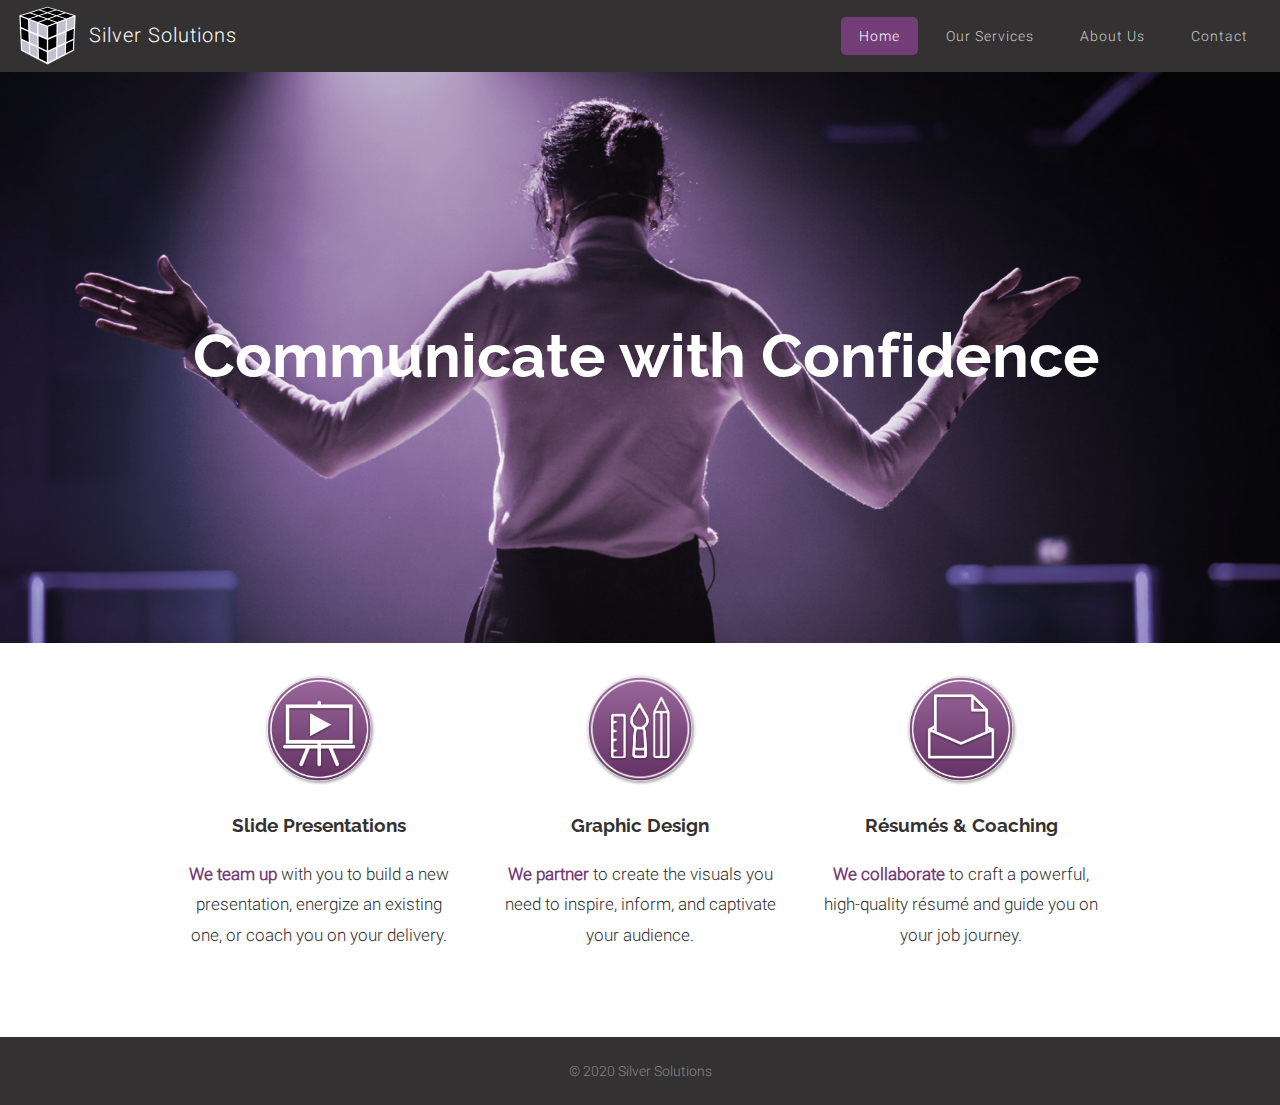
==== commit 1c99788e: "Updated compiled CSS files." ====
--- a/docs/index.html
+++ b/docs/index.html
@@ -72,7 +72,7 @@
                   
                     <li><a href="graphics.html">Graphic Design</a></li>
                   
-                    <li><a href="resumes.html">Career Services</a></li>
+                    <li><a href="resumes.html">Résumés & Coaching</a></li>
                   
                   </ul>
                 
@@ -127,8 +127,8 @@
           </div>
           <div>
             <a class="badge" href="resumes.html"><img class="home-badge" src="static/images/icons/home_button2.png"/></a>
-            <a href="resumes.html"><h3>Career Services</h3></a>
-            <p><b>We collaborate</b> to craft a powerful, high-quality résumé and coach you on your job journey.</p>
+            <a href="resumes.html"><h3>Résumés & Coaching</h3></a>
+            <p><b>We collaborate</b> to craft a powerful, high-quality résumé and guide you on your job journey.</p>
           </div>
         </div>
 
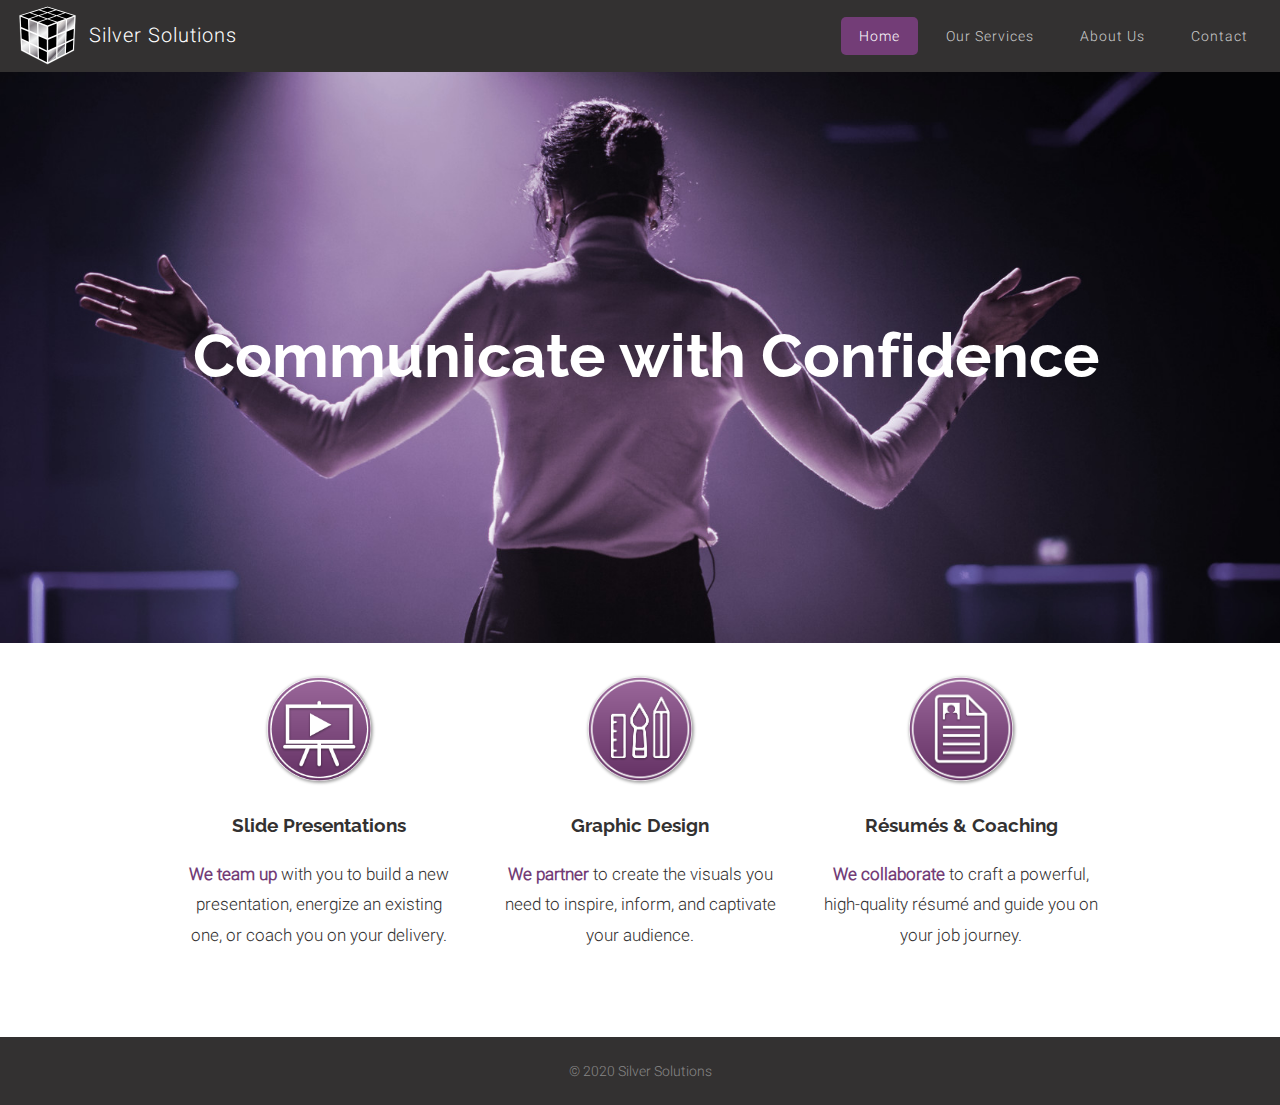
==== commit 8ca22730: "Updated compiled CSS files." ====
--- a/docs/index.html
+++ b/docs/index.html
@@ -19,8 +19,8 @@
     <meta name="keywords" content="silver, solutions, consulting, presentations"/>
     
 
-    <link rel="shortcut icon" type="image/svg+xml" href="static/images/logo.svg">
-    <link rel="apple-touch-icon" type="image/svg+xml" href="static/images/logo.svg">
+    <link rel="shortcut icon" type="image/png" href="static/images/logo.png">
+    <link rel="apple-touch-icon" type="image/png" href="static/images/logo.png">
 
     
   <link rel="prefetch" href="static/images/banners/presentations0.jpg">
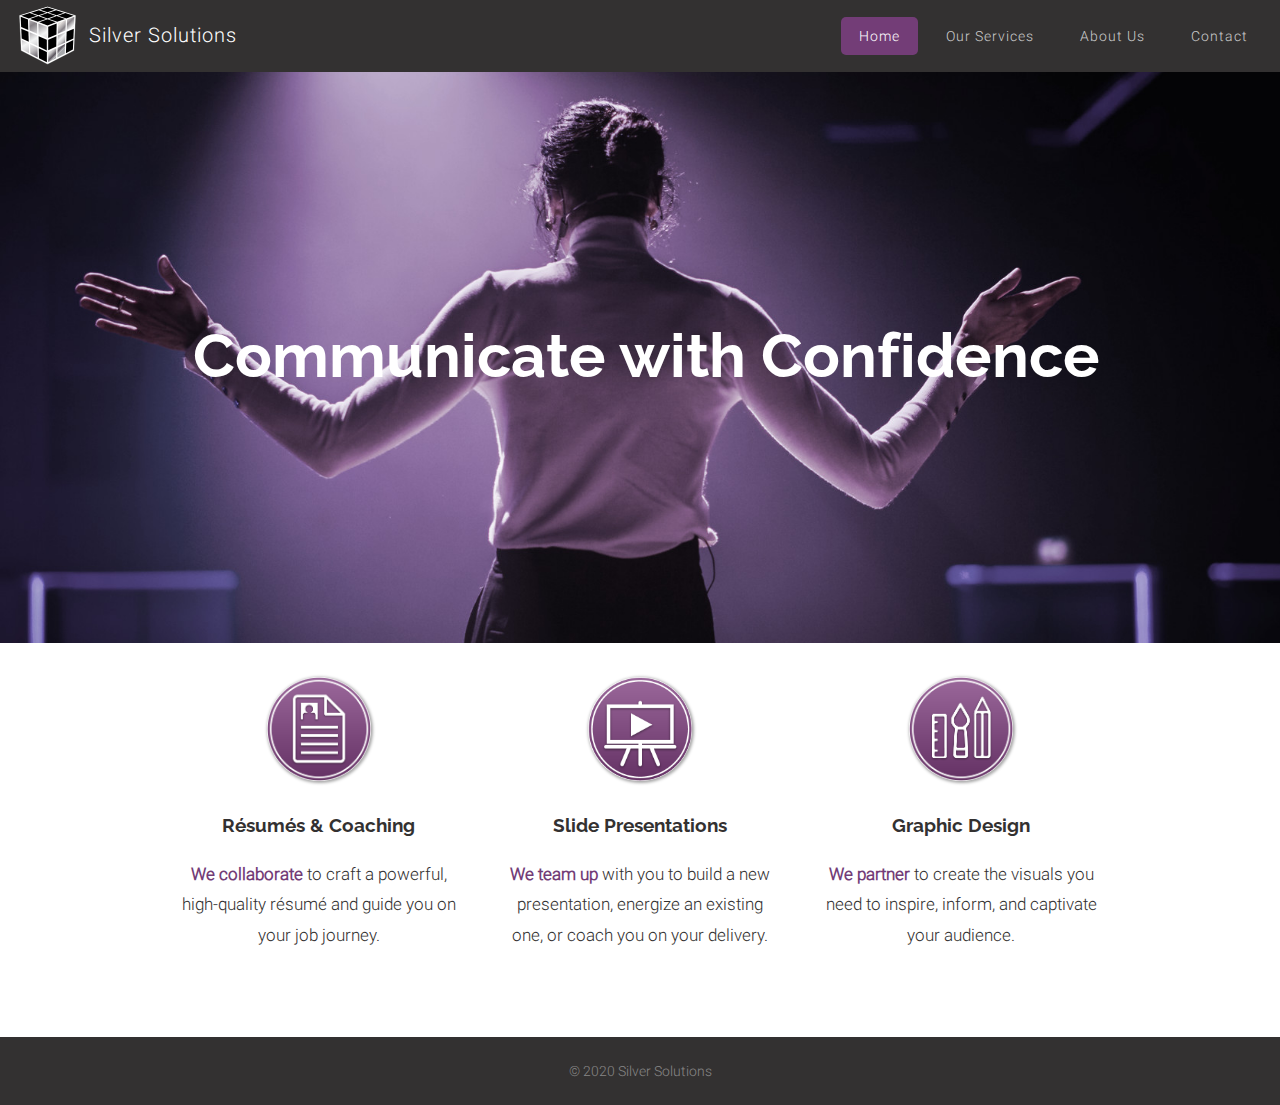
==== commit 441f583f: "Updated compiled CSS files." ====
--- a/docs/index.html
+++ b/docs/index.html
@@ -68,11 +68,11 @@
                   <a href="#">Our Services</a>
                   <ul>
                   
+                    <li><a href="resumes.html">Résumés & Coaching</a></li>
+                  
                     <li><a href="presentations.html">Slide Presentations</a></li>
                   
                     <li><a href="graphics.html">Graphic Design</a></li>
-                  
-                    <li><a href="resumes.html">Résumés & Coaching</a></li>
                   
                   </ul>
                 
@@ -116,6 +116,13 @@
 
         <div class="featured">
           <div>
+            <a class="badge" href="resumes.html"><img class="home-badge" src="static/images/icons/home_button2.png" /></a>
+            <a href="resumes.html">
+              <h3>Résumés & Coaching</h3>
+            </a>
+            <p><b>We collaborate</b> to craft a powerful, high-quality résumé and guide you on your job journey.</p>
+          </div>
+          <div>
             <a class="badge" href="presentations.html"><img class="home-badge" src="static/images/icons/home_button0.png"/></a>
             <a href="presentations.html"><h3>Slide Presentations</h3></a>
             <p><b>We team up</b> with you to build a new presentation, energize an existing one, or coach you on your delivery.</p>
@@ -124,11 +131,6 @@
             <a class="badge" href="graphics.html"><img class="home-badge" src="static/images/icons/home_button1.png"/></a>
             <a href="graphics.html"><h3>Graphic Design</h3></a>
             <p><b>We partner</b> to create the visuals you need to inspire, inform, and captivate your audience.</p>
-          </div>
-          <div>
-            <a class="badge" href="resumes.html"><img class="home-badge" src="static/images/icons/home_button2.png"/></a>
-            <a href="resumes.html"><h3>Résumés & Coaching</h3></a>
-            <p><b>We collaborate</b> to craft a powerful, high-quality résumé and guide you on your job journey.</p>
           </div>
         </div>
 
--- a/docs/static/css/main.css
+++ b/docs/static/css/main.css
@@ -1 +1 @@
-@import'fontawesome-all.min.css';@font-face{font-family:Raleway;font-weight:bold;src:url("../webfonts/raleway/static/Raleway-Bold.ttf") format("opentype")}@font-face{font-family:Roboto;font-style:normal;font-weight:300;src:local("Roboto Light"),local("Roboto-Light"),url("../webfonts/roboto/roboto.woff2") format("woff2");unicode-range:U+0000-00FF,U+0131,U+0152-0153,U+02BB-02BC,U+02C6,U+02DA,U+02DC,U+2000-206F,U+2074,U+20AC,U+2122,U+2191,U+2193,U+2212,U+2215,U+FEFF,U+FFFD}html,body,div,span,applet,object,iframe,h1,h2,h3,h4,h5,h6,p,blockquote,pre,a,abbr,acronym,address,big,cite,code,del,dfn,em,img,ins,kbd,q,s,samp,small,strike,strong,sub,sup,tt,var,b,u,i,center,dl,dt,dd,ol,ul,li,fieldset,form,label,legend,table,caption,tbody,tfoot,thead,tr,th,td,article,aside,canvas,details,embed,figure,figcaption,footer,header,hgroup,menu,nav,output,ruby,section,summary,time,mark,audio,video{margin:0;padding:0;border:0;font-size:100%;font:inherit;vertical-align:baseline;font-variant-ligatures:no-common-ligatures}article,aside,details,figcaption,figure,footer,header,hgroup,menu,nav,section{display:block}body{line-height:1}ol,ul{list-style:none}blockquote,q{quotes:none}blockquote:before,blockquote:after,q:before,q:after{content:"";content:none}table{border-collapse:collapse;border-spacing:0}body{-webkit-text-size-adjust:none}mark{background-color:transparent;color:inherit}input::-moz-focus-inner{border:0;padding:0}input,select,textarea{-moz-appearance:none;-webkit-appearance:none;-ms-appearance:none;appearance:none}html{box-sizing:border-box}*,*:before,*:after{box-sizing:inherit}body{background:#fff}body.is-preload *,body.is-preload *:before,body.is-preload *:after{-moz-animation:none !important;-webkit-animation:none !important;-ms-animation:none !important;animation:none !important;-moz-transition:none !important;-webkit-transition:none !important;-ms-transition:none !important;transition:none !important}body,input,textarea,select{font-family:Roboto,sans-serif;font-size:15pt;font-weight:300;line-height:1.75em;color:#888787}h1,h2,h3,h4,h5,h6{font-family:Raleway,sans-serif;font-weight:300;color:#333131}h1 a,h2 a,h3 a,h4 a,h5 a,h6 a{color:inherit;text-decoration:none}strong,b{font-weight:400}em,i{font-style:italic}a{color:#733d77}sub{position:relative;top:.5em;font-size:.8em}sup{position:relative;top:-0.5em;font-size:.8em}hr{border:0;border-top:solid 1px #ddd}blockquote{border-left:solid .5em #ddd;padding:1em 0 1em 2em;font-style:italic}p,ul,ol,dl,table{margin-bottom:1em}header{margin-bottom:3em}header h2{font-weight:300;font-size:2.3em;color:#333131}header .byline{display:block;padding:1em 0 .5em 0;font-size:1.3em;font-weight:300}br.clear{clear:both}span.line{display:inline-block}.row{display:flex;flex-wrap:wrap;box-sizing:border-box;align-items:stretch}.row>*{box-sizing:border-box}.row.gtr-uniform>*>:last-child{margin-bottom:0}.row.aln-left{justify-content:flex-start}.row.aln-center{justify-content:center}.row.aln-right{justify-content:flex-end}.row.aln-top{align-items:flex-start}.row.aln-middle{align-items:center}.row.aln-bottom{align-items:flex-end}.row>.imp{order:-1}.row>.col-1{width:8.3333333333%}.row>.off-1{margin-left:8.3333333333%}.row>.col-2{width:16.6666666667%}.row>.off-2{margin-left:16.6666666667%}.row>.col-3{width:25%}.row>.off-3{margin-left:25%}.row>.col-4{width:33.3333333333%}.row>.off-4{margin-left:33.3333333333%}.row>.col-5{width:41.6666666667%}.row>.off-5{margin-left:41.6666666667%}.row>.col-6{width:50%}.row>.off-6{margin-left:50%}.row>.col-7{width:58.3333333333%}.row>.off-7{margin-left:58.3333333333%}.row>.col-8{width:66.6666666667%}.row>.off-8{margin-left:66.6666666667%}.row>.col-9{width:75%}.row>.off-9{margin-left:75%}.row>.col-10{width:83.3333333333%}.row>.off-10{margin-left:83.3333333333%}.row>.col-11{width:91.6666666667%}.row>.off-11{margin-left:91.6666666667%}.row>.col-12{width:100%}.row>.off-12{margin-left:100%}.row.gtr-0{margin-top:0;margin-left:0px}.row.gtr-0>*{padding:0 0 0 0px}.row.gtr-0.gtr-uniform{margin-top:0px}.row.gtr-0.gtr-uniform>*{padding-top:0px}.row.gtr-25{margin-top:0;margin-left:-10px}.row.gtr-25>*{padding:0 0 0 10px}.row.gtr-25.gtr-uniform{margin-top:-10px}.row.gtr-25.gtr-uniform>*{padding-top:10px}.row.gtr-50{margin-top:0;margin-left:-20px}.row.gtr-50>*{padding:0 0 0 20px}.row.gtr-50.gtr-uniform{margin-top:-20px}.row.gtr-50.gtr-uniform>*{padding-top:20px}.row{margin-top:0;margin-left:-40px}.row>*{padding:0 0 0 40px}.row.gtr-uniform{margin-top:-40px}.row.gtr-uniform>*{padding-top:40px}.row.gtr-150{margin-top:0;margin-left:-60px}.row.gtr-150>*{padding:0 0 0 60px}.row.gtr-150.gtr-uniform{margin-top:-60px}.row.gtr-150.gtr-uniform>*{padding-top:60px}.row.gtr-200{margin-top:0;margin-left:-80px}.row.gtr-200>*{padding:0 0 0 80px}.row.gtr-200.gtr-uniform{margin-top:-80px}.row.gtr-200.gtr-uniform>*{padding-top:80px}@media screen and (max-width: 1680px){.row{display:flex;flex-wrap:wrap;box-sizing:border-box;align-items:stretch}.row>*{box-sizing:border-box}.row.gtr-uniform>*>:last-child{margin-bottom:0}.row.aln-left{justify-content:flex-start}.row.aln-center{justify-content:center}.row.aln-right{justify-content:flex-end}.row.aln-top{align-items:flex-start}.row.aln-middle{align-items:center}.row.aln-bottom{align-items:flex-end}.row>.imp-wide{order:-1}.row>.col-1-wide{width:8.3333333333%}.row>.off-1-wide{margin-left:8.3333333333%}.row>.col-2-wide{width:16.6666666667%}.row>.off-2-wide{margin-left:16.6666666667%}.row>.col-3-wide{width:25%}.row>.off-3-wide{margin-left:25%}.row>.col-4-wide{width:33.3333333333%}.row>.off-4-wide{margin-left:33.3333333333%}.row>.col-5-wide{width:41.6666666667%}.row>.off-5-wide{margin-left:41.6666666667%}.row>.col-6-wide{width:50%}.row>.off-6-wide{margin-left:50%}.row>.col-7-wide{width:58.3333333333%}.row>.off-7-wide{margin-left:58.3333333333%}.row>.col-8-wide{width:66.6666666667%}.row>.off-8-wide{margin-left:66.6666666667%}.row>.col-9-wide{width:75%}.row>.off-9-wide{margin-left:75%}.row>.col-10-wide{width:83.3333333333%}.row>.off-10-wide{margin-left:83.3333333333%}.row>.col-11-wide{width:91.6666666667%}.row>.off-11-wide{margin-left:91.6666666667%}.row>.col-12-wide{width:100%}.row>.off-12-wide{margin-left:100%}.row.gtr-0{margin-top:0;margin-left:0px}.row.gtr-0>*{padding:0 0 0 0px}.row.gtr-0.gtr-uniform{margin-top:0px}.row.gtr-0.gtr-uniform>*{padding-top:0px}.row.gtr-25{margin-top:0;margin-left:-10px}.row.gtr-25>*{padding:0 0 0 10px}.row.gtr-25.gtr-uniform{margin-top:-10px}.row.gtr-25.gtr-uniform>*{padding-top:10px}.row.gtr-50{margin-top:0;margin-left:-20px}.row.gtr-50>*{padding:0 0 0 20px}.row.gtr-50.gtr-uniform{margin-top:-20px}.row.gtr-50.gtr-uniform>*{padding-top:20px}.row{margin-top:0;margin-left:-40px}.row>*{padding:0 0 0 40px}.row.gtr-uniform{margin-top:-40px}.row.gtr-uniform>*{padding-top:40px}.row.gtr-150{margin-top:0;margin-left:-60px}.row.gtr-150>*{padding:0 0 0 60px}.row.gtr-150.gtr-uniform{margin-top:-60px}.row.gtr-150.gtr-uniform>*{padding-top:60px}.row.gtr-200{margin-top:0;margin-left:-80px}.row.gtr-200>*{padding:0 0 0 80px}.row.gtr-200.gtr-uniform{margin-top:-80px}.row.gtr-200.gtr-uniform>*{padding-top:80px}}@media screen and (max-width: 1280px){.row{display:flex;flex-wrap:wrap;box-sizing:border-box;align-items:stretch}.row>*{box-sizing:border-box}.row.gtr-uniform>*>:last-child{margin-bottom:0}.row.aln-left{justify-content:flex-start}.row.aln-center{justify-content:center}.row.aln-right{justify-content:flex-end}.row.aln-top{align-items:flex-start}.row.aln-middle{align-items:center}.row.aln-bottom{align-items:flex-end}.row>.imp-normal{order:-1}.row>.col-1-normal{width:8.3333333333%}.row>.off-1-normal{margin-left:8.3333333333%}.row>.col-2-normal{width:16.6666666667%}.row>.off-2-normal{margin-left:16.6666666667%}.row>.col-3-normal{width:25%}.row>.off-3-normal{margin-left:25%}.row>.col-4-normal{width:33.3333333333%}.row>.off-4-normal{margin-left:33.3333333333%}.row>.col-5-normal{width:41.6666666667%}.row>.off-5-normal{margin-left:41.6666666667%}.row>.col-6-normal{width:50%}.row>.off-6-normal{margin-left:50%}.row>.col-7-normal{width:58.3333333333%}.row>.off-7-normal{margin-left:58.3333333333%}.row>.col-8-normal{width:66.6666666667%}.row>.off-8-normal{margin-left:66.6666666667%}.row>.col-9-normal{width:75%}.row>.off-9-normal{margin-left:75%}.row>.col-10-normal{width:83.3333333333%}.row>.off-10-normal{margin-left:83.3333333333%}.row>.col-11-normal{width:91.6666666667%}.row>.off-11-normal{margin-left:91.6666666667%}.row>.col-12-normal{width:100%}.row>.off-12-normal{margin-left:100%}.row.gtr-0{margin-top:0;margin-left:0px}.row.gtr-0>*{padding:0 0 0 0px}.row.gtr-0.gtr-uniform{margin-top:0px}.row.gtr-0.gtr-uniform>*{padding-top:0px}.row.gtr-25{margin-top:0;margin-left:-10px}.row.gtr-25>*{padding:0 0 0 10px}.row.gtr-25.gtr-uniform{margin-top:-10px}.row.gtr-25.gtr-uniform>*{padding-top:10px}.row.gtr-50{margin-top:0;margin-left:-20px}.row.gtr-50>*{padding:0 0 0 20px}.row.gtr-50.gtr-uniform{margin-top:-20px}.row.gtr-50.gtr-uniform>*{padding-top:20px}.row{margin-top:0;margin-left:-40px}.row>*{padding:0 0 0 40px}.row.gtr-uniform{margin-top:-40px}.row.gtr-uniform>*{padding-top:40px}.row.gtr-150{margin-top:0;margin-left:-60px}.row.gtr-150>*{padding:0 0 0 60px}.row.gtr-150.gtr-uniform{margin-top:-60px}.row.gtr-150.gtr-uniform>*{padding-top:60px}.row.gtr-200{margin-top:0;margin-left:-80px}.row.gtr-200>*{padding:0 0 0 80px}.row.gtr-200.gtr-uniform{margin-top:-80px}.row.gtr-200.gtr-uniform>*{padding-top:80px}}@media screen and (max-width: 1080px){.row{display:flex;flex-wrap:wrap;box-sizing:border-box;align-items:stretch}.row>*{box-sizing:border-box}.row.gtr-uniform>*>:last-child{margin-bottom:0}.row.aln-left{justify-content:flex-start}.row.aln-center{justify-content:center}.row.aln-right{justify-content:flex-end}.row.aln-top{align-items:flex-start}.row.aln-middle{align-items:center}.row.aln-bottom{align-items:flex-end}.row>.imp-narrow{order:-1}.row>.col-1-narrow{width:8.3333333333%}.row>.off-1-narrow{margin-left:8.3333333333%}.row>.col-2-narrow{width:16.6666666667%}.row>.off-2-narrow{margin-left:16.6666666667%}.row>.col-3-narrow{width:25%}.row>.off-3-narrow{margin-left:25%}.row>.col-4-narrow{width:33.3333333333%}.row>.off-4-narrow{margin-left:33.3333333333%}.row>.col-5-narrow{width:41.6666666667%}.row>.off-5-narrow{margin-left:41.6666666667%}.row>.col-6-narrow{width:50%}.row>.off-6-narrow{margin-left:50%}.row>.col-7-narrow{width:58.3333333333%}.row>.off-7-narrow{margin-left:58.3333333333%}.row>.col-8-narrow{width:66.6666666667%}.row>.off-8-narrow{margin-left:66.6666666667%}.row>.col-9-narrow{width:75%}.row>.off-9-narrow{margin-left:75%}.row>.col-10-narrow{width:83.3333333333%}.row>.off-10-narrow{margin-left:83.3333333333%}.row>.col-11-narrow{width:91.6666666667%}.row>.off-11-narrow{margin-left:91.6666666667%}.row>.col-12-narrow{width:100%}.row>.off-12-narrow{margin-left:100%}.row.gtr-0{margin-top:0;margin-left:0px}.row.gtr-0>*{padding:0 0 0 0px}.row.gtr-0.gtr-uniform{margin-top:0px}.row.gtr-0.gtr-uniform>*{padding-top:0px}.row.gtr-25{margin-top:0;margin-left:-5px}.row.gtr-25>*{padding:0 0 0 5px}.row.gtr-25.gtr-uniform{margin-top:-5px}.row.gtr-25.gtr-uniform>*{padding-top:5px}.row.gtr-50{margin-top:0;margin-left:-10px}.row.gtr-50>*{padding:0 0 0 10px}.row.gtr-50.gtr-uniform{margin-top:-10px}.row.gtr-50.gtr-uniform>*{padding-top:10px}.row{margin-top:0;margin-left:-20px}.row>*{padding:0 0 0 20px}.row.gtr-uniform{margin-top:-20px}.row.gtr-uniform>*{padding-top:20px}.row.gtr-150{margin-top:0;margin-left:-30px}.row.gtr-150>*{padding:0 0 0 30px}.row.gtr-150.gtr-uniform{margin-top:-30px}.row.gtr-150.gtr-uniform>*{padding-top:30px}.row.gtr-200{margin-top:0;margin-left:-40px}.row.gtr-200>*{padding:0 0 0 40px}.row.gtr-200.gtr-uniform{margin-top:-40px}.row.gtr-200.gtr-uniform>*{padding-top:40px}}@media screen and (max-width: 960px){.row{display:flex;flex-wrap:wrap;box-sizing:border-box;align-items:stretch}.row>*{box-sizing:border-box}.row.gtr-uniform>*>:last-child{margin-bottom:0}.row.aln-left{justify-content:flex-start}.row.aln-center{justify-content:center}.row.aln-right{justify-content:flex-end}.row.aln-top{align-items:flex-start}.row.aln-middle{align-items:center}.row.aln-bottom{align-items:flex-end}.row>.imp-narrower{order:-1}.row>.col-1-narrower{width:8.3333333333%}.row>.off-1-narrower{margin-left:8.3333333333%}.row>.col-2-narrower{width:16.6666666667%}.row>.off-2-narrower{margin-left:16.6666666667%}.row>.col-3-narrower{width:25%}.row>.off-3-narrower{margin-left:25%}.row>.col-4-narrower{width:33.3333333333%}.row>.off-4-narrower{margin-left:33.3333333333%}.row>.col-5-narrower{width:41.6666666667%}.row>.off-5-narrower{margin-left:41.6666666667%}.row>.col-6-narrower{width:50%}.row>.off-6-narrower{margin-left:50%}.row>.col-7-narrower{width:58.3333333333%}.row>.off-7-narrower{margin-left:58.3333333333%}.row>.col-8-narrower{width:66.6666666667%}.row>.off-8-narrower{margin-left:66.6666666667%}.row>.col-9-narrower{width:75%}.row>.off-9-narrower{margin-left:75%}.row>.col-10-narrower{width:83.3333333333%}.row>.off-10-narrower{margin-left:83.3333333333%}.row>.col-11-narrower{width:91.6666666667%}.row>.off-11-narrower{margin-left:91.6666666667%}.row>.col-12-narrower{width:100%}.row>.off-12-narrower{margin-left:100%}.row.gtr-0{margin-top:0;margin-left:0px}.row.gtr-0>*{padding:0 0 0 0px}.row.gtr-0.gtr-uniform{margin-top:0px}.row.gtr-0.gtr-uniform>*{padding-top:0px}.row.gtr-25{margin-top:0;margin-left:-5px}.row.gtr-25>*{padding:0 0 0 5px}.row.gtr-25.gtr-uniform{margin-top:-5px}.row.gtr-25.gtr-uniform>*{padding-top:5px}.row.gtr-50{margin-top:0;margin-left:-10px}.row.gtr-50>*{padding:0 0 0 10px}.row.gtr-50.gtr-uniform{margin-top:-10px}.row.gtr-50.gtr-uniform>*{padding-top:10px}.row{margin-top:0;margin-left:-20px}.row>*{padding:0 0 0 20px}.row.gtr-uniform{margin-top:-20px}.row.gtr-uniform>*{padding-top:20px}.row.gtr-150{margin-top:0;margin-left:-30px}.row.gtr-150>*{padding:0 0 0 30px}.row.gtr-150.gtr-uniform{margin-top:-30px}.row.gtr-150.gtr-uniform>*{padding-top:30px}.row.gtr-200{margin-top:0;margin-left:-40px}.row.gtr-200>*{padding:0 0 0 40px}.row.gtr-200.gtr-uniform{margin-top:-40px}.row.gtr-200.gtr-uniform>*{padding-top:40px}}@media screen and (max-width: 736px){.row{display:flex;flex-wrap:wrap;box-sizing:border-box;align-items:stretch}.row>*{box-sizing:border-box}.row.gtr-uniform>*>:last-child{margin-bottom:0}.row.aln-left{justify-content:flex-start}.row.aln-center{justify-content:center}.row.aln-right{justify-content:flex-end}.row.aln-top{align-items:flex-start}.row.aln-middle{align-items:center}.row.aln-bottom{align-items:flex-end}.row>.imp-mobile{order:-1}.row>.col-1-mobile{width:8.3333333333%}.row>.off-1-mobile{margin-left:8.3333333333%}.row>.col-2-mobile{width:16.6666666667%}.row>.off-2-mobile{margin-left:16.6666666667%}.row>.col-3-mobile{width:25%}.row>.off-3-mobile{margin-left:25%}.row>.col-4-mobile{width:33.3333333333%}.row>.off-4-mobile{margin-left:33.3333333333%}.row>.col-5-mobile{width:41.6666666667%}.row>.off-5-mobile{margin-left:41.6666666667%}.row>.col-6-mobile{width:50%}.row>.off-6-mobile{margin-left:50%}.row>.col-7-mobile{width:58.3333333333%}.row>.off-7-mobile{margin-left:58.3333333333%}.row>.col-8-mobile{width:66.6666666667%}.row>.off-8-mobile{margin-left:66.6666666667%}.row>.col-9-mobile{width:75%}.row>.off-9-mobile{margin-left:75%}.row>.col-10-mobile{width:83.3333333333%}.row>.off-10-mobile{margin-left:83.3333333333%}.row>.col-11-mobile{width:91.6666666667%}.row>.off-11-mobile{margin-left:91.6666666667%}.row>.col-12-mobile{width:100%}.row>.off-12-mobile{margin-left:100%}.row.gtr-0{margin-top:0;margin-left:0px}.row.gtr-0>*{padding:0 0 0 0px}.row.gtr-0.gtr-uniform{margin-top:0px}.row.gtr-0.gtr-uniform>*{padding-top:0px}.row.gtr-25{margin-top:0;margin-left:-5px}.row.gtr-25>*{padding:0 0 0 5px}.row.gtr-25.gtr-uniform{margin-top:-5px}.row.gtr-25.gtr-uniform>*{padding-top:5px}.row.gtr-50{margin-top:0;margin-left:-10px}.row.gtr-50>*{padding:0 0 0 10px}.row.gtr-50.gtr-uniform{margin-top:-10px}.row.gtr-50.gtr-uniform>*{padding-top:10px}.row{margin-top:0;margin-left:-20px}.row>*{padding:0 0 0 20px}.row.gtr-uniform{margin-top:-20px}.row.gtr-uniform>*{padding-top:20px}.row.gtr-150{margin-top:0;margin-left:-30px}.row.gtr-150>*{padding:0 0 0 30px}.row.gtr-150.gtr-uniform{margin-top:-30px}.row.gtr-150.gtr-uniform>*{padding-top:30px}.row.gtr-200{margin-top:0;margin-left:-40px}.row.gtr-200>*{padding:0 0 0 40px}.row.gtr-200.gtr-uniform{margin-top:-40px}.row.gtr-200.gtr-uniform>*{padding-top:40px}}.container{margin:0 auto;width:1400px}@media screen and (max-width: 1680px){.container{width:1200px}}@media screen and (max-width: 1280px){.container{width:1000px}}@media screen and (max-width: 1080px){.container{width:95%}}@media screen and (max-width: 960px){.container{width:95%}}@media screen and (max-width: 736px){.container{width:90%}}section,article{margin-bottom:3em}section>:last-child,section:last-child,article>:last-child,article:last-child{margin-bottom:0}.row>section,.row>article{margin-bottom:0}.image{display:inline-block}.image img{display:block;width:100%}.image.full{display:block;width:100%}.image.left{float:left;margin:0 2em 2em 0}.image.centered{display:block;margin:0 0 2em 0}.image.centered img{margin:0 auto;width:auto}.picture-box{text-align:center}ul{list-style:disc;padding-left:1.25em}ul>li{padding-left:.25em}ul.alt{list-style:none;margin:0;padding:0}ul.alt>li{display:block;border-top:solid 1px rgba(0,0,0,.1);line-height:2.5em;padding-left:0}ul.alt>li:last-child{border-bottom:solid 1px rgba(0,0,0,.1)}ul.alt a{text-decoration:none;color:#888787}ul.alt a:hover{text-decoration:underline}ol{list-style:decimal;padding-left:1.25em}ol>li{padding-left:.25em}div.featured{text-align:center;display:grid;grid-template-columns:1fr 1fr 1fr;grid-column-gap:2.5em;grid-row-gap:1em;margin:0em auto 2em auto;width:92%}div.featured>div h3{font-weight:bold}div.featured>div p{color:#333131}div.featured>div p b{font-weight:bold;color:#733d77}@media screen and (max-width: 1080px){div.featured{grid-template-columns:1fr;margin:0em auto 1em auto}}ul.social{margin:3em 0em;padding:2em 0em;box-shadow:0px 1px 0px rgba(255,255,255,.1),0px -1px 0px rgba(255,255,255,.1);text-align:center;list-style:none}ul.social>li{display:inline-block;padding:0px 3px}ul.social>li span{display:none}ul.social>li a{display:inline-block;width:40px;height:40px;padding-top:2px;background:#733d77;border-radius:50%;line-height:40px;text-align:center;color:#333131}ul.social .icon{font-size:1em;border:none}ul.icons{cursor:default;padding-left:0;list-style:none}ul.icons>li{display:inline-block;padding-left:0}ul.icons a{display:inline-block;width:2em;height:2em;line-height:2em;text-align:center;border:0}ul.menu{cursor:default;padding-left:0;list-style:none}ul.menu>li{display:inline-block;line-height:1em;border-left:solid 1px #ddd;padding:0 0 0 .5em;margin:0 0 0 .5em}ul.menu>li:first-child{border-left:0;padding-left:0;margin-left:0}ul.actions{display:-moz-flex;display:-webkit-flex;display:-ms-flex;display:flex;cursor:default;list-style:none;margin-left:-1em;padding-left:0}ul.actions li{padding:0 0 0 1em;vertical-align:middle}ul.actions.special{-moz-justify-content:center;-webkit-justify-content:center;-ms-justify-content:center;justify-content:center;width:100%;margin-left:0}ul.actions.special li:first-child{padding-left:0}ul.actions.stacked{-moz-flex-direction:column;-webkit-flex-direction:column;-ms-flex-direction:column;flex-direction:column;margin-left:0}ul.actions.stacked li{padding:1.3em 0 0 0}ul.actions.stacked li:first-child{padding-top:0}ul.actions.fit{width:calc(100% + 1em)}ul.actions.fit li{-moz-flex-grow:1;-webkit-flex-grow:1;-ms-flex-grow:1;flex-grow:1;-moz-flex-shrink:1;-webkit-flex-shrink:1;-ms-flex-shrink:1;flex-shrink:1;width:100%}ul.actions.fit li>*{width:100%}ul.actions.fit.stacked{width:100%}@media screen and (max-width: 736px){ul.actions:not(.fixed){-moz-flex-direction:column;-webkit-flex-direction:column;-ms-flex-direction:column;flex-direction:column;margin-left:0;width:100% !important}ul.actions:not(.fixed) li{-moz-flex-grow:1;-webkit-flex-grow:1;-ms-flex-grow:1;flex-grow:1;-moz-flex-shrink:1;-webkit-flex-shrink:1;-ms-flex-shrink:1;flex-shrink:1;padding:1em 0 0 0;text-align:center;width:100%}ul.actions:not(.fixed) li>*{width:100%}ul.actions:not(.fixed) li:first-child{padding-top:0}ul.actions:not(.fixed) li input[type=submit],ul.actions:not(.fixed) li input[type=reset],ul.actions:not(.fixed) li input[type=button],ul.actions:not(.fixed) li button,ul.actions:not(.fixed) li .button{width:100%}ul.actions:not(.fixed) li input[type=submit].icon:before,ul.actions:not(.fixed) li input[type=reset].icon:before,ul.actions:not(.fixed) li input[type=button].icon:before,ul.actions:not(.fixed) li button.icon:before,ul.actions:not(.fixed) li .button.icon:before{margin-left:-0.5em}}form{width:80%;margin:0em auto}form input[type=text],form input[type=password],form input[type=email]{-moz-transition:background-color 0.25s ease-in-out, border-color 0.35s ease-in-out;-webkit-transition:background-color 0.25s ease-in-out, border-color 0.35s ease-in-out;-ms-transition:background-color 0.25s ease-in-out, border-color 0.35s ease-in-out;transition:background-color 0.25s ease-in-out, border-color 0.35s ease-in-out;-webkit-appearance:none;width:100%;border:0;padding:.7em 1em;font-size:1em;font-family:Roboto,sans-serif;font-weight:300;border-radius:6px;background:#d9d8d8;border:1px solid rgba(0,0,0,0);outline:none;color:#000}form input[type=text]::placeholder,form input[type=password]::placeholder,form input[type=email]::placeholder{color:#000;opacity:.65}form select,form textarea{-moz-transition:background-color 0.25s ease-in-out, border-color 0.35s ease-in-out;-webkit-transition:background-color 0.25s ease-in-out, border-color 0.35s ease-in-out;-ms-transition:background-color 0.25s ease-in-out, border-color 0.35s ease-in-out;transition:background-color 0.25s ease-in-out, border-color 0.35s ease-in-out;-webkit-appearance:none;width:100%;border:0;padding:.7em 1em;font-size:1em;font-family:Roboto,sans-serif;font-weight:300;border-radius:6px;background:#d9d8d8;border:1px solid rgba(0,0,0,0);outline:none;color:#888787}form select::placeholder,form textarea::placeholder{color:#000;opacity:.65}form input[type=text]:focus,form input[type=password]:focus{border:1px solid rgba(0,0,0,.05)}form select:focus{border:1px solid rgba(0,0,0,.05)}form textarea{height:10em}form textarea:focus{border:1px solid rgba(0,0,0,.05)}form .formerize-placeholder,form ::-webkit-input-placeholder,form :-moz-placeholder,form ::-moz-placeholder,form :-ms-input-placeholder{color:#93989f !important}form ::-moz-focus-inner{border:0}table{width:100%}table tbody tr:nth-child(2n+2){background:#f4f4f4}table td{padding:.5em 1em .5em 1em}table th{text-align:left;font-weight:400;padding:.5em 1em .5em 1em}table thead{background:#444;color:#fff}table tfoot{background:#eee}.button{-moz-transition:background-color 0.35s ease-in-out, border-color 0.35s ease-in-out, color 0.35s ease-in-out;-webkit-transition:background-color 0.35s ease-in-out, border-color 0.35s ease-in-out, color 0.35s ease-in-out;-ms-transition:background-color 0.35s ease-in-out, border-color 0.35s ease-in-out, color 0.35s ease-in-out;transition:background-color 0.35s ease-in-out, border-color 0.35s ease-in-out, color 0.35s ease-in-out;position:relative;display:inline-block;background:none;border:3px solid #fff;border-radius:5px;font-size:.85em;padding:.7em 2em .7em 2em;color:#fff;text-decoration:none;font-size:1.2em;font-weight:300;text-align:center}.button:hover{background:#fff;border-color:rgba(255,255,255,.4);color:#000 !important}.button.alt{padding:.5em 2em .5em 2em;border-radius:5px;border-color:rgba(0,0,0,.1);color:#333131 !important}.button.alt:hover{background:#84718d !important;color:#fff !important}.badge .home-badge{width:6em;height:6em;border-radius:50%;box-shadow:1px 1px 3px 1px #aaa}.badge .home-badge:hover{transform:translate(3px, 3px)}.how-work{width:11em}#header{position:fixed;width:100%;height:72px;top:0;background-color:#333131;z-index:10000}#header .container{position:relative}#title-box{position:absolute;top:6px;left:18px}#title-box #title-grid{display:inline-grid;grid-template-columns:auto auto;grid-column-gap:12px;align-items:center}#title-box #title-grid #logo{width:59px;display:flex;align-items:center}#title-box #title-grid #title a{height:100%;display:flex;align-items:center;text-decoration:none;letter-spacing:1px;font-family:Roboto,sans-serif;font-size:20px;font-weight:300;color:#fff}@media screen and (max-width: 960px){#title-box{width:100%;text-align:center}#title-box #logo{justify-self:end}#title-box #title{justify-self:start}}@media screen and (max-width: 552px){#title-box{left:32px}}#nav{position:absolute;right:14px;top:17px}#nav>ul{margin:0;list-style:none;padding-left:0}#nav>ul>li{float:left;padding-left:0;height:38px}#nav>ul>li:last-child{padding-right:0}#nav>ul>li>a,#nav>ul>li>span{-moz-transition:background-color 0.25s ease-in-out, color 0.25s ease-in-out;-webkit-transition:background-color 0.25s ease-in-out, color 0.25s ease-in-out;-ms-transition:background-color 0.25s ease-in-out, color 0.25s ease-in-out;transition:background-color 0.25s ease-in-out, color 0.25s ease-in-out;display:flex;align-items:center;height:100%;margin-left:10px;padding:3px 18px;letter-spacing:1px;text-decoration:none;font-family:Roboto,sans-serif;font-weight:300;font-size:14px;outline:0;color:#ccc;border-radius:5px}#nav>ul>li:hover>a,#nav>ul>li:hover>span{background:#84718d;color:#fff}#nav>ul>li.current_page_item>a,#nav>ul>li.current_page_item>span{background:#733d77;color:#fff}#nav>ul>li>ul{display:none}.dropotron{text-align:left;line-height:2em;min-width:13em;background:#333131;line-height:1em;padding:.85em;border-radius:8px;list-style:none}.dropotron a,.dropotron span{-moz-transition:color 0.25s ease-in-out;-webkit-transition:color 0.25s ease-in-out;-ms-transition:color 0.25s ease-in-out;transition:color 0.25s ease-in-out;display:block;padding:1em 0 1em 0;border-top:solid 1px;border-color:rgba(255,255,255,.1);border-bottom:0;letter-spacing:.05em;font-size:.8em;text-decoration:none;color:#ccc}.dropotron li{padding-left:0}.dropotron li:first-child>a,.dropotron li:first-child>span{border-top:0}.dropotron li.active>a,.dropotron li.active>span{color:#fff}.dropotron li:hover>a,.dropotron li:hover>span{color:#fff}.dropotron.level-0{border-radius:0px 0px 8px 8px !important;margin-left:.75em}#page-wrapper{min-height:100vh;display:grid;grid-template-rows:70px auto 1fr;background-color:#f0f0f4}#home-banner{width:101%;background-repeat:no-repeat;background-image:url(../images/banners/homepage.jpg);background-position:50% 12%;background-size:cover;padding:20% 0% 20% 0%;text-align:center}#home-banner h2{padding:0 .5em;font-size:3.5em;font-family:Raleway,sans-serif;color:#fff;line-height:1}@media screen and (max-width: 960px){#home-banner h2{font-size:2.9em}}@media screen and (max-width: 736px){#home-banner h2{font-size:2.5em}}#main{position:relative;padding:2em 0em 2em 0em;background:#fff;display:flex;justify-content:center;align-items:center}#main a{text-decoration:none}#main h3{display:block;padding:1em 0em 1em 0em;font-size:1.1em}#main .actions{padding-top:1em}#main li{margin-bottom:2em}.grid-container{display:grid;grid-template-columns:auto;text-align:center}.grid-container.col-2{grid-template-columns:repeat(2, 1fr)}.grid-container.col-3{grid-template-columns:repeat(3, 1fr)}.grid-container.col-4{grid-template-columns:repeat(4, 1fr)}.grid-container.two-line h3{min-height:3em}@media screen and (max-width: 960px){.grid-container{grid-template-columns:1fr !important}.grid-container.two-line h3{min-height:2em}.grid-container>div{padding-bottom:1em}.grid-container h3{min-height:0}}.page-content{padding:2em 0em 2em 0em;color:#000}.page-content h1{font-size:2em}.page-content h2{font-size:1.5em}.page-content h1,.page-content h2,.page-content h3{text-align:center}.page-content b{font-weight:900}.page-content .section-header{padding:0em .5em;margin-bottom:2em}.page-content .section-header h1{font-size:2em;font-weight:bold}.page-content article:first-child .section-header{background-color:#733d77;margin:-2em 0em 0em 0em;padding:2em .5em 2em .5em}.page-content article:first-child .section-header h1{color:#fff}.page-content .info-page{padding:0em;display:grid;grid-template-columns:minmax(11em, 14%) 1fr}.page-content .info-page .sidebar{background-color:#e6d6ff;margin:-2.1em 0em -2em 0em;padding:4em 0em 0em .75em}.page-content .info-page .sidebar ul{position:fixed;top:9.5em;width:9.5em;background-color:inherit}.page-content .info-page .sidebar ul .subpage-link{margin-bottom:.25em;padding:4px 6px 4px 6px;cursor:pointer;border:none;border-radius:5px;font-size:.8em}.page-content .info-page .sidebar ul .subpage-link a{color:#333131}.page-content .info-page .sidebar ul .subpage-link a:hover{text-decoration:none}.page-content .info-page .sidebar ul .subpage-link:hover{background-color:#84718d}.page-content .info-page .sidebar ul .subpage-link:hover a{color:#fff !important}.page-content .info-page .sidebar ul .subpage-link.active{background-color:#733d77}.page-content .info-page .sidebar ul .subpage-link.active a{color:#fff !important}.page-content .info-page .content h3{font-size:1em;font-weight:bold;color:#733d77}.page-content .info-page .content .info-page-banner{position:relative;min-width:100%;text-align:center;display:table;margin:0em 0em 2em 0em;padding:12em 0em}@media screen and (max-width: 552px){.page-content .info-page .content .info-page-banner{padding:8em 0em}}@media screen and (min-width: 1681px){.page-content .info-page .content .info-page-banner{padding:16em 0em}}.page-content .info-page .content .info-page-banner .inner{display:table-cell;vertical-align:middle}@keyframes bannerSlideFade{0%,100%{opacity:1}23%{opacity:1}31%{opacity:0}92%{opacity:0}}@keyframes bannerSlideFadeLong{0%,100%{opacity:1}30%{opacity:1}38%{opacity:0}92%{opacity:0}}.page-content .info-page .content .info-page-banner .inner .banner-slides .banner-slide{position:absolute;top:0;left:0;height:100%;width:100%;background-repeat:no-repeat;background-size:cover;background-image:url(../images/banner.jpg);animation-name:bannerSlideFade;animation-timing-function:ease-in-out;animation-iteration-count:infinite;animation-duration:14.5s}.page-content .info-page .content .info-page-banner .inner .banner-slides .banner-slide.banner0{animation-delay:0s}.page-content .info-page .content .info-page-banner .inner .banner-slides .banner-slide.banner1{animation-delay:4.5s;visibility:hidden}.page-content .info-page .content .info-page-banner .inner .banner-slides .banner-slide.banner1 div{visibility:hidden}.page-content .info-page .content .info-page-banner .inner .banner-slides .banner-slide.banner2{animation-delay:9s;animation-name:bannerSlideFadeLong;visibility:hidden}.page-content .info-page .content .info-page-banner .inner .banner-slides .banner-slide.banner2 div{visibility:hidden}.page-content .info-page .content .info-page-banner .inner .banner-slides .banner-slide div{position:absolute;width:100%;height:100%}.page-content .info-page .content .info-page-banner .inner .banner-slides .banner-slide div h2{position:absolute;font-family:Raleway,sans-serif;font-size:2.5em;font-weight:bold;line-height:1.5em}@media screen and (max-width: 736px){.page-content .info-page .content .info-page-banner .inner .banner-slides .banner-slide div h2{font-size:2em}}@media screen and (min-width: 1681px){.page-content .info-page .content .info-page-banner .inner .banner-slides .banner-slide div h2{font-size:3em}}.page-content .info-page .content .info-page-banner.presentations-banner .banner0{background-position:50% 8%}.page-content .info-page .content .info-page-banner.presentations-banner .banner0 h2{top:1%;left:5%;width:90%;color:#000}@media screen and (max-width: 1680px){.page-content .info-page .content .info-page-banner.presentations-banner .banner0 h2{font-size:2.3em !important}}@media screen and (max-width: 736px){.page-content .info-page .content .info-page-banner.presentations-banner .banner0 h2{font-size:1.6em !important}}@media screen and (max-width: 552px){.page-content .info-page .content .info-page-banner.presentations-banner .banner0 h2{font-size:1.4em !important}}@media screen and (max-width: 480px){.page-content .info-page .content .info-page-banner.presentations-banner .banner0 h2{left:3%;width:63%;font-size:1.1em !important}}.page-content .info-page .content .info-page-banner.presentations-banner .banner1{background-position:50% 7%}.page-content .info-page .content .info-page-banner.presentations-banner .banner1 h2{top:24%;right:1%;width:40%;color:#000}@media screen and (min-width: 1281px){.page-content .info-page .content .info-page-banner.presentations-banner .banner1 h2{width:37%}}@media screen and (max-width: 960px){.page-content .info-page .content .info-page-banner.presentations-banner .banner1 h2{font-size:2.2em !important;width:35%}}@media screen and (max-width: 736px){.page-content .info-page .content .info-page-banner.presentations-banner .banner1 h2{top:22%;width:9em;font-size:1.6em !important}}@media screen and (max-width: 480px){.page-content .info-page .content .info-page-banner.presentations-banner .banner1 h2{top:6%;width:7em;font-size:1.3em !important}}.page-content .info-page .content .info-page-banner.presentations-banner .banner2{background-position:50% 39%}.page-content .info-page .content .info-page-banner.presentations-banner .banner2 h2{top:36%;right:8%;width:8em;color:#fff}@media screen and (max-width: 552px){.page-content .info-page .content .info-page-banner.presentations-banner .banner2 h2{font-size:1.5em !important;top:28%;right:2%}}.page-content .info-page .content .info-page-banner.graphics-banner .banner-slide{animation-name:none !important}.page-content .info-page .content .info-page-banner.resumes-banner .banner0{background-position:50% 40%}.page-content .info-page .content .info-page-banner.resumes-banner .banner0 h2{top:33%;right:10%;width:11em;color:#fff}@media screen and (max-width: 736px){.page-content .info-page .content .info-page-banner.resumes-banner .banner0 h2{font-size:1.6em !important}}@media screen and (max-width: 552px){.page-content .info-page .content .info-page-banner.resumes-banner .banner0 h2{font-size:1.4em !important;right:5%}}.page-content .info-page .content .info-page-banner.resumes-banner .banner1{background-position:50% 22%}@media screen and (max-width: 552px){.page-content .info-page .content .info-page-banner.resumes-banner .banner1{background-position:100% 22%}}.page-content .info-page .content .info-page-banner.resumes-banner .banner1 h2{top:45%;left:5%;width:90%;color:#fff}@media screen and (max-width: 552px){.page-content .info-page .content .info-page-banner.resumes-banner .banner1 h2{font-size:1.5em !important;top:40%;left:9%;width:82%}}@media screen and (max-width: 480px){.page-content .info-page .content .info-page-banner.resumes-banner .banner1 h2{left:17%;width:66%}}.page-content .info-page .content .info-page-banner.resumes-banner .banner2{background-position:80% 31%}.page-content .info-page .content .info-page-banner.resumes-banner .banner2 h2{top:30%;left:6%;width:11em}@media screen and (max-width: 736px){.page-content .info-page .content .info-page-banner.resumes-banner .banner2 h2{width:8em}}@media screen and (max-width: 480px){.page-content .info-page .content .info-page-banner.resumes-banner .banner2 h2{font-size:1.3em !important;left:3%}}.page-content .info-page .content article{margin-bottom:2.5em}.page-content .info-page .content article .grid-container{margin:0;grid-column-gap:0em}.page-content .info-page .content article .grid-container div{padding:0em .75em 0em .5em;border-right:1px solid #d9d8d8}@media screen and (max-width: 960px){.page-content .info-page .content article .grid-container div{padding:0em;margin:auto;width:65%}}@media screen and (max-width: 736px){.page-content .info-page .content article .grid-container div{width:80%}}.page-content .info-page .content article .grid-container div:last-child{border-right:none}.page-content .info-page .content article .grid-container div p{margin:.5em 0em 1.5em 0em}.page-content .info-page .content article .article-separator{height:0px}.page-content .info-page .content article>div{margin:0em 1em 0em 1em}.page-content .info-page .content article>p{margin:0em 2em 3em 2em}@media screen and (max-width: 736px){.page-content .info-page .content article>p{margin:0em 1em 3em 1em}}@media screen and (max-width: 960px){.page-content .info-page{display:block;margin-top:-1.5em;padding-top:0em}.page-content .info-page .sidebar{margin:0em;padding:0em;width:100%;position:fixed;height:4em;top:0;z-index:10003}.page-content .info-page .sidebar ul.alt{display:block;list-style:none;text-align:center;width:100%;position:absolute;top:0;margin:.5em auto 0em auto}.page-content .info-page .sidebar ul.alt li{float:none;display:inline-block;padding:.2em 1.2em;margin:.5em .35em .5em .35em;font-size:.8em}.page-content .info-page .sidebar ul.alt li a{color:#000}}@media screen and (max-width: 960px)and (min-width: 553px){.page-content .info-page .sidebar ul.alt li:first-child{margin-left:6em}}@media screen and (max-width: 960px){.page-content .info-page .content{margin-top:-3em;padding:2em 0em 0em 0em}.page-content .info-page .content article .grid-container div{border:none}.page-content .info-page .content .callout{margin:0em -1em 0em -1em;padding:1em 2em 1em 2em}.page-content .info-page .content .callout p{margin:1em 0em 1em 1em}}@media screen and (max-width: 552px){.page-content .info-page .sidebar{height:6.75em}.page-content .info-page .sidebar ul.alt{position:relative;margin:.5em auto 0em auto;padding:0}.page-content .info-page .sidebar ul.alt li{display:block;width:14em;margin:0 auto;padding:0}.page-content .info-page .content{margin-top:1em;padding-top:2.5em !important}}.animation-slides{text-align:center;margin-top:2em !important}.animation-slides img{width:85%}@media screen and (max-width: 552px){.animation-slides img{width:100%}}.pres-samples h2{margin:0em 0em 1.5em 0em}.pres-samples .pres-sample{display:grid;grid-template-columns:1fr 1fr;grid-gap:1em;padding:1em;margin-bottom:2em;background-color:#333131}@media screen and (max-width: 960px){.pres-samples .pres-sample{grid-gap:.75em;padding:.75em}}@media screen and (max-width: 552px){.pres-samples .pres-sample{margin:0em -0.5em 2em -0.5em;grid-gap:.5em;padding:.5em}}.pres-samples .pres-sample:last-child{border-bottom:0px}.pres-samples .pres-sample div img{display:block;width:100%;border:1px solid #d9d8d8;box-shadow:1px 1px 1px #aaa}.graphics-samples h2{margin:0em 0em 1.5em 0em}.graphics-samples .graphics-sample-section{margin-bottom:1em}.graphics-samples .graphics-sample div{display:block;text-align:center}.graphics-samples .graphics-sample div.graphics-sample-grid{display:grid;text-align:center;padding:0em 1em}@media screen and (max-width: 960px){.graphics-samples .graphics-sample div.graphics-sample-grid{padding:0em .5em}}.graphics-samples .graphics-sample div.graphics-sample-grid>div{display:flex;align-items:center}.graphics-samples .graphics-sample div.graphics-sample-grid>div img{display:block;margin:0 auto}.graphics-samples .graphics-sample div#tech-illustrations-grid{grid-template-columns:1fr 1fr;grid-gap:2em}.graphics-samples .graphics-sample div#tech-illustrations-grid img{width:100%}@media screen and (max-width: 552px){.graphics-samples .graphics-sample div#tech-illustrations-grid{grid-template-columns:1fr !important}}.graphics-samples .graphics-sample div#buckle-grid{grid-template-columns:1fr 1fr;grid-gap:.25em}.graphics-samples .graphics-sample div#buckle-grid img{width:100%}@media screen and (max-width: 552px){.graphics-samples .graphics-sample div#buckle-grid{grid-template-columns:1fr !important}.graphics-samples .graphics-sample div#buckle-grid img{width:80% !important}}.graphics-samples .graphics-sample div#belt-grid{margin:0em 2em;grid-template-columns:1fr 1fr 1fr;grid-gap:3em}.graphics-samples .graphics-sample div#belt-grid img{width:100%}@media screen and (max-width: 552px){.graphics-samples .graphics-sample div#belt-grid{margin:0;grid-template-columns:1fr 1fr !important;grid-gap:1.5em}}.graphics-samples .graphics-sample div#invitations-grid{margin:0;grid-template-columns:2fr 1fr 2fr;grid-gap:2em}@media screen and (max-width: 552px){.graphics-samples .graphics-sample div#invitations-grid{grid-gap:.75em}}.graphics-samples .graphics-sample div#invitations-grid>div img{width:100%}.graphics-samples .graphics-sample div#invitations-grid>div:nth-child(1){grid-column:1/span 1;text-align:right}.graphics-samples .graphics-sample div#invitations-grid>div:nth-child(1) img{margin:0 0 0 auto}.graphics-samples .graphics-sample div#invitations-grid>div:nth-child(2){grid-column:2/span 2;align-self:flex-end}.graphics-samples .graphics-sample div#invitations-grid>div:nth-child(3){grid-column:1/span 2;align-self:flex-start}.graphics-samples .graphics-sample div#invitations-grid>div:nth-child(4){grid-column:3/span 1}.page-content.resumes .sample-resumes{margin:0em 2em 0em 2em !important;display:grid;grid-template-columns:1fr 1fr;grid-column-gap:2em}.page-content.resumes .sample-resumes .sample-link{text-align:center;font-size:1.25em;margin-bottom:1em}.page-content.resumes .sample-resumes .sample-pdf{height:100%;width:100%}.page-content.resumes .sample-resumes .sample-pdf img{object-fit:contain}@media screen and (max-width: 736px){.page-content.resumes .sample-resumes{grid-template-columns:1fr}.page-content.resumes .sample-resumes .sample-resume .sample-pdf{margin-bottom:.75em}}.testimonials-wrapper{margin:0em 2em 2.5em 2em}.testimonials-wrapper .testimonials{display:grid;height:100%;margin:0 auto;grid-template-columns:1fr 1fr;grid-gap:2em;justify-items:center}.testimonials-wrapper .testimonials .testimonials-column{display:flex;flex-direction:column;justify-content:center}.testimonials-wrapper .testimonials .testimonials-column .testimonial-grid{display:grid;grid-template-columns:3em 1fr;grid-column-gap:.9em;max-width:700px;border:2px solid #733d77;border-radius:10px;box-shadow:2px 2px 4px #aaa;background-color:#e6d6ff;margin-bottom:2em}.testimonials-wrapper .testimonials .testimonials-column .testimonial-grid:last-child{margin-bottom:0em}.testimonials-wrapper .testimonials .testimonials-column .testimonial-grid>div{margin:.75em .75em .75em .25em}.testimonials-wrapper .testimonials .testimonials-column .testimonial-grid .giant-quote{display:flex;flex-direction:column}.testimonials-wrapper .testimonials .testimonials-column .testimonial-grid .giant-quote div{font-family:Helvetica;font-size:6.5em;font-weight:bold;color:#333131;padding:.3em .25em 0em 0em;cursor:default;-moz-user-select:-moz-none;-khtml-user-select:none;-webkit-user-select:none}.testimonials-wrapper .testimonials .testimonials-column .testimonial-grid .testimonial-flex{display:flex;flex-direction:column;justify-content:space-between}.testimonials-wrapper .testimonials .testimonials-column .testimonial-grid .testimonial-flex .testimonial-author{margin:.75em 0em 0em 2ch}@media screen and (max-width: 960px){.testimonials-wrapper .testimonials{grid-template-columns:1fr !important;max-width:500px !important}}@media screen and (max-width: 480px){.testimonials-wrapper .testimonials{margin:0em 0em !important}}#about-us header{margin-bottom:2em}#about-us header h1{font-weight:bold}#about-us .two-column{display:grid;width:100%;grid-gap:2.5em;grid-template-columns:repeat(auto-fit, minmax(340px, 1fr))}#about-us .two-column .column{background-color:#e6d6ff;border-radius:6px;padding:.75em;box-shadow:1px 1px 3px #aaa}#about-us .two-column h2,#about-us .two-column h3{font-weight:bold;line-height:1.25}#about-us .two-column h2{font-size:1.5em;padding-bottom:.3em}#about-us .two-column h3{font-size:1em}#about-us .two-column img.bio-pic{margin:0px 0px 15px 15px;float:right;border-radius:50%;overflow:hidden}#about-us .two-column .content-pic{margin:1em 0em}#about-us .two-column .content-pic img{width:100%}@media screen and (max-width: 340px){#about-us .two-column{grid-template-columns:1fr}}#contact{position:relative;padding:0;text-align:center}@media screen and (min-width: 1281px){#contact{margin-top:4em}}#contact>.container{background-color:#733d77;border-radius:1em}#contact>.container section{margin:0 !important}#contact>.container header{padding:2em 0em 2em 0em;color:#fff}#contact>.container header h2{color:inherit !important;font-size:2em;font-weight:bold}#contact>.container header p{margin:1.25em 1em 0em 1em;font-size:1.5em}#contact>.container form{padding-bottom:1em;width:100%}#contact>.container form .contact-grid{display:grid;margin:0 auto;width:850px;grid-row-gap:1em;grid-column-gap:1em;grid-template-rows:3em 9em 4em;grid-template-columns:1fr 1fr;padding:0em .75em 0em .75em}#contact>.container form .contact-grid input,#contact>.container form .contact-grid textarea{background-color:#fff;height:100%;width:100%}#contact>.container form .contact-grid #contact-message{grid-column-start:1;grid-column-end:span 2}#contact>.container form .contact-grid #contact-message textarea{color:#000}#contact>.container form .contact-grid #contact-message textarea::-webkit-input-placeholder{opacity:.65}#contact>.container form .contact-grid #contact-message textarea:-moz-placeholder{opacity:.65}#contact>.container form .contact-grid #contact-message textarea::-moz-placeholder{opacity:.65}#contact>.container form .contact-grid #contact-message textarea:-ms-input-placeholder{opacity:.65}#contact>.container form .contact-grid #contact-submit{grid-column-start:1;grid-column-end:span 2}#contact>.container form .contact-grid #contact-submit button{color:#000;background-color:#d9d8d8;border-color:#aaa;cursor:pointer}@media screen and (max-width: 960px){#contact .contact-grid{width:95% !important;grid-template-rows:3em 3em 12em 4em !important}#contact .contact-grid #contact-name,#contact .contact-grid #contact-email{grid-column-start:1;grid-column-end:span 2}}#submit-success{position:fixed;top:35%;left:30%;width:40%;background-color:#e6d6ff;border:3px solid #553373;border-radius:5px;color:#553373;padding:.75em;text-align:center;font-size:1.75em;font-weight:bold;display:none}@media screen and (max-width: 736px){#submit-success{left:10%;width:80%}}#footer{position:relative;padding:5px 0px 5px 0px;margin:0 !important;align-self:end;background-color:#333131}#footer header{text-align:center;padding-bottom:3em;box-shadow:0px 1px 0px rgba(255,255,255,.1)}#footer header h2{color:#733d77}#footer ul.alt li{border-top-color:#403e3e}.copyright{display:block;padding:1em 0em;text-align:center;font-size:80%}@media screen and (max-width: 1680px){body,input,textarea,select{font-size:13pt;line-height:1.75em}}@media screen and (max-width: 1280px){ul.lists{text-align:center}ul.lists>li{padding:0em .7em}ul.staff{display:block;text-align:center}ul.staff>li{margin:0 .5em}#intro .content{padding:0em 2em}}@media screen and (max-width: 1080px){body,input,textarea,select{font-size:11pt}form{width:90%}ul.featured>li{background-color:red}ul.lists{text-align:center}ul.lists>li{margin-bottom:2em;padding:0em 1em}}@media screen and (max-width: 960px){body,input,textarea,select{font-size:11pt}form{width:90%}ul.featured>li{background-color:aqua}ul.lists{text-align:center}ul.lists>li{margin-bottom:2em;padding:0em 1.5em}ul.staff>li{margin:0 .75em 0 .75em}#header{padding:1.5em 0 1.5em 0}#nav{position:relative;left:0;top:0}#nav>ul{text-align:center}#nav>ul>li{float:none;display:inline-block}#nav>ul>li:last-child{padding-right:0}#nav>ul>li>a,#nav>ul>li>span{display:block;margin-left:.7em;padding:.2em 1.2em;letter-spacing:.06em;text-decoration:none;font-weight:100;font-size:.8em;outline:0;color:#fff}.dropotron.level-0{margin-top:1em}}#navPanel,#titleBar{display:none}@media screen and (max-width: 960px){html,body{overflow-x:hidden}body,input,textarea,select{line-height:1.75em;font-size:11pt;letter-spacing:0}body{min-width:320px}h2,h3,h4,h5,h6{line-height:1.5em;font-size:1.5em}section,article{clear:both;margin:2em 0 2em 0 !important}section>:first-child,section:first-child,article>:first-child,article:first-child{margin-top:0 !important}header h2{font-size:1.8em}form{width:96%}.image.full{width:70%}ul.staff{text-align:center}ul.staff>li{display:inline-block;margin:1em 2em}ul.staff img{width:inherit}ul.social{margin-top:0em !important}ul.lists>li{width:100%}.button{display:block;width:100% !important;max-width:320px;margin:0 auto;padding:.7em 1em !important}.button.alt{display:block;width:100% !important;padding:.7em 1em !important}#page-wrapper{-moz-backface-visibility:hidden;-webkit-backface-visibility:hidden;-ms-backface-visibility:hidden;backface-visibility:hidden;-moz-transition:-moz-transform 0.5s ease;-webkit-transition:-webkit-transform 0.5s ease;-ms-transition:-ms-transform 0.5s ease;transition:transform 0.5s ease}#titleBar{-moz-backface-visibility:hidden;-webkit-backface-visibility:hidden;-ms-backface-visibility:hidden;backface-visibility:hidden;-moz-transition:-moz-transform 0.5s ease;-webkit-transition:-webkit-transform 0.5s ease;-ms-transition:-ms-transform 0.5s ease;transition:transform 0.5s ease;display:block;height:44px;left:0;position:fixed;top:0;width:100%;z-index:10004;background:none}#titleBar .toggle{position:absolute;left:0;top:0;width:80px;height:60px}#titleBar .toggle:before{content:"";position:absolute;left:7px;top:7px;background:rgba(0,0,0,.2);width:60px;height:44px;border-radius:4px}#titleBar .toggle:after{content:"";display:block;width:20px;height:12px;position:absolute;left:28px;top:23px;background:url("images/toggle.svg") 0px 0px no-repeat;opacity:.7}#titleBar .toggle:active:after{opacity:.9}#navPanel{-moz-backface-visibility:hidden;-webkit-backface-visibility:hidden;-ms-backface-visibility:hidden;backface-visibility:hidden;-moz-transform:translateX(-275px);-webkit-transform:translateX(-275px);-ms-transform:translateX(-275px);transform:translateX(-275px);-moz-transition:-moz-transform 0.5s ease;-webkit-transition:-webkit-transform 0.5s ease;-ms-transition:-ms-transform 0.5s ease;transition:transform 0.5s ease;display:block;height:100%;left:0;overflow-y:auto;position:fixed;top:0;width:275px;z-index:10002;background:#1d1d1d}#navPanel .link{display:block;color:#888;text-decoration:none;height:44px;line-height:44px;border-top:solid 1px rgba(255,255,255,.05);padding:0 1em 0 1em}#navPanel .link:first-child{border-top:0}#navPanel .link.depth-0{color:#fff}#navPanel .indent-1{display:inline-block;width:1em}#navPanel .indent-2{display:inline-block;width:2em}#navPanel .indent-3{display:inline-block;width:3em}#navPanel .indent-4{display:inline-block;width:4em}#navPanel .indent-5{display:inline-block;width:5em}#navPanel .depth-0{color:#fff}body.navPanel-visible #page-wrapper{-moz-transform:translateX(275px);-webkit-transform:translateX(275px);-ms-transform:translateX(275px);transform:translateX(275px)}body.navPanel-visible #titleBar{-moz-transform:translateX(275px);-webkit-transform:translateX(275px);-ms-transform:translateX(275px);transform:translateX(275px)}body.navPanel-visible #navPanel{-moz-transform:translateX(0);-webkit-transform:translateX(0);-ms-transform:translateX(0);transform:translateX(0)}#header{padding:0}#nav{display:none}#intro{padding:4em 0em 3em 0em}#intro p{font-size:1.1em}#main{padding:2em 0em 2em 0em}#main .actions{padding-top:1em}.homepage #main{padding:4em 0em 4em 0em}.hide-mobile{display:none}#titleBar{width:0em}}+@import'fontawesome-all.min.css';@font-face{font-family:Raleway;font-weight:bold;src:url("../webfonts/raleway/static/Raleway-Bold.ttf") format("opentype")}@font-face{font-family:Roboto;font-style:normal;font-weight:300;src:local("Roboto Light"),local("Roboto-Light"),url("../webfonts/roboto/roboto.woff2") format("woff2");unicode-range:U+0000-00FF,U+0131,U+0152-0153,U+02BB-02BC,U+02C6,U+02DA,U+02DC,U+2000-206F,U+2074,U+20AC,U+2122,U+2191,U+2193,U+2212,U+2215,U+FEFF,U+FFFD}html,body,div,span,applet,object,iframe,h1,h2,h3,h4,h5,h6,p,blockquote,pre,a,abbr,acronym,address,big,cite,code,del,dfn,em,img,ins,kbd,q,s,samp,small,strike,strong,sub,sup,tt,var,b,u,i,center,dl,dt,dd,ol,ul,li,fieldset,form,label,legend,table,caption,tbody,tfoot,thead,tr,th,td,article,aside,canvas,details,embed,figure,figcaption,footer,header,hgroup,menu,nav,output,ruby,section,summary,time,mark,audio,video{margin:0;padding:0;border:0;font-size:100%;font:inherit;vertical-align:baseline;font-variant-ligatures:no-common-ligatures}article,aside,details,figcaption,figure,footer,header,hgroup,menu,nav,section{display:block}body{line-height:1}ol,ul{list-style:none}blockquote,q{quotes:none}blockquote:before,blockquote:after,q:before,q:after{content:"";content:none}table{border-collapse:collapse;border-spacing:0}body{-webkit-text-size-adjust:none}mark{background-color:rgba(0,0,0,0);color:inherit}input::-moz-focus-inner{border:0;padding:0}input,select,textarea{-moz-appearance:none;-webkit-appearance:none;-ms-appearance:none;appearance:none}html{box-sizing:border-box}*,*:before,*:after{box-sizing:inherit}body{background:#fff}body.is-preload *,body.is-preload *:before,body.is-preload *:after{-moz-animation:none !important;-webkit-animation:none !important;-ms-animation:none !important;animation:none !important;-moz-transition:none !important;-webkit-transition:none !important;-ms-transition:none !important;transition:none !important}body,input,textarea,select{font-family:Roboto,sans-serif;font-size:15pt;font-weight:300;line-height:1.75em;color:#888787}h1,h2,h3,h4,h5,h6{font-family:Raleway,sans-serif;font-weight:300;color:#333131}h1 a,h2 a,h3 a,h4 a,h5 a,h6 a{color:inherit;text-decoration:none}strong,b{font-weight:400}em,i{font-style:italic}a{color:#733d77}sub{position:relative;top:.5em;font-size:.8em}sup{position:relative;top:-0.5em;font-size:.8em}hr{border:0;border-top:solid 1px #ddd}blockquote{border-left:solid .5em #ddd;padding:1em 0 1em 2em;font-style:italic}p,ul,ol,dl,table{margin-bottom:1em}header{margin-bottom:3em}header h2{font-weight:300;font-size:2.3em;color:#333131}header .byline{display:block;padding:1em 0 .5em 0;font-size:1.3em;font-weight:300}br.clear{clear:both}span.line{display:inline-block}.row{display:flex;flex-wrap:wrap;box-sizing:border-box;align-items:stretch}.row>*{box-sizing:border-box}.row.gtr-uniform>*>:last-child{margin-bottom:0}.row.aln-left{justify-content:flex-start}.row.aln-center{justify-content:center}.row.aln-right{justify-content:flex-end}.row.aln-top{align-items:flex-start}.row.aln-middle{align-items:center}.row.aln-bottom{align-items:flex-end}.row>.imp{order:-1}.row>.col-1{width:8.3333333333%}.row>.off-1{margin-left:8.3333333333%}.row>.col-2{width:16.6666666667%}.row>.off-2{margin-left:16.6666666667%}.row>.col-3{width:25%}.row>.off-3{margin-left:25%}.row>.col-4{width:33.3333333333%}.row>.off-4{margin-left:33.3333333333%}.row>.col-5{width:41.6666666667%}.row>.off-5{margin-left:41.6666666667%}.row>.col-6{width:50%}.row>.off-6{margin-left:50%}.row>.col-7{width:58.3333333333%}.row>.off-7{margin-left:58.3333333333%}.row>.col-8{width:66.6666666667%}.row>.off-8{margin-left:66.6666666667%}.row>.col-9{width:75%}.row>.off-9{margin-left:75%}.row>.col-10{width:83.3333333333%}.row>.off-10{margin-left:83.3333333333%}.row>.col-11{width:91.6666666667%}.row>.off-11{margin-left:91.6666666667%}.row>.col-12{width:100%}.row>.off-12{margin-left:100%}.row.gtr-0{margin-top:0;margin-left:0px}.row.gtr-0>*{padding:0 0 0 0px}.row.gtr-0.gtr-uniform{margin-top:0px}.row.gtr-0.gtr-uniform>*{padding-top:0px}.row.gtr-25{margin-top:0;margin-left:-10px}.row.gtr-25>*{padding:0 0 0 10px}.row.gtr-25.gtr-uniform{margin-top:-10px}.row.gtr-25.gtr-uniform>*{padding-top:10px}.row.gtr-50{margin-top:0;margin-left:-20px}.row.gtr-50>*{padding:0 0 0 20px}.row.gtr-50.gtr-uniform{margin-top:-20px}.row.gtr-50.gtr-uniform>*{padding-top:20px}.row{margin-top:0;margin-left:-40px}.row>*{padding:0 0 0 40px}.row.gtr-uniform{margin-top:-40px}.row.gtr-uniform>*{padding-top:40px}.row.gtr-150{margin-top:0;margin-left:-60px}.row.gtr-150>*{padding:0 0 0 60px}.row.gtr-150.gtr-uniform{margin-top:-60px}.row.gtr-150.gtr-uniform>*{padding-top:60px}.row.gtr-200{margin-top:0;margin-left:-80px}.row.gtr-200>*{padding:0 0 0 80px}.row.gtr-200.gtr-uniform{margin-top:-80px}.row.gtr-200.gtr-uniform>*{padding-top:80px}@media screen and (max-width: 1680px){.row{display:flex;flex-wrap:wrap;box-sizing:border-box;align-items:stretch}.row>*{box-sizing:border-box}.row.gtr-uniform>*>:last-child{margin-bottom:0}.row.aln-left{justify-content:flex-start}.row.aln-center{justify-content:center}.row.aln-right{justify-content:flex-end}.row.aln-top{align-items:flex-start}.row.aln-middle{align-items:center}.row.aln-bottom{align-items:flex-end}.row>.imp-wide{order:-1}.row>.col-1-wide{width:8.3333333333%}.row>.off-1-wide{margin-left:8.3333333333%}.row>.col-2-wide{width:16.6666666667%}.row>.off-2-wide{margin-left:16.6666666667%}.row>.col-3-wide{width:25%}.row>.off-3-wide{margin-left:25%}.row>.col-4-wide{width:33.3333333333%}.row>.off-4-wide{margin-left:33.3333333333%}.row>.col-5-wide{width:41.6666666667%}.row>.off-5-wide{margin-left:41.6666666667%}.row>.col-6-wide{width:50%}.row>.off-6-wide{margin-left:50%}.row>.col-7-wide{width:58.3333333333%}.row>.off-7-wide{margin-left:58.3333333333%}.row>.col-8-wide{width:66.6666666667%}.row>.off-8-wide{margin-left:66.6666666667%}.row>.col-9-wide{width:75%}.row>.off-9-wide{margin-left:75%}.row>.col-10-wide{width:83.3333333333%}.row>.off-10-wide{margin-left:83.3333333333%}.row>.col-11-wide{width:91.6666666667%}.row>.off-11-wide{margin-left:91.6666666667%}.row>.col-12-wide{width:100%}.row>.off-12-wide{margin-left:100%}.row.gtr-0{margin-top:0;margin-left:0px}.row.gtr-0>*{padding:0 0 0 0px}.row.gtr-0.gtr-uniform{margin-top:0px}.row.gtr-0.gtr-uniform>*{padding-top:0px}.row.gtr-25{margin-top:0;margin-left:-10px}.row.gtr-25>*{padding:0 0 0 10px}.row.gtr-25.gtr-uniform{margin-top:-10px}.row.gtr-25.gtr-uniform>*{padding-top:10px}.row.gtr-50{margin-top:0;margin-left:-20px}.row.gtr-50>*{padding:0 0 0 20px}.row.gtr-50.gtr-uniform{margin-top:-20px}.row.gtr-50.gtr-uniform>*{padding-top:20px}.row{margin-top:0;margin-left:-40px}.row>*{padding:0 0 0 40px}.row.gtr-uniform{margin-top:-40px}.row.gtr-uniform>*{padding-top:40px}.row.gtr-150{margin-top:0;margin-left:-60px}.row.gtr-150>*{padding:0 0 0 60px}.row.gtr-150.gtr-uniform{margin-top:-60px}.row.gtr-150.gtr-uniform>*{padding-top:60px}.row.gtr-200{margin-top:0;margin-left:-80px}.row.gtr-200>*{padding:0 0 0 80px}.row.gtr-200.gtr-uniform{margin-top:-80px}.row.gtr-200.gtr-uniform>*{padding-top:80px}}@media screen and (max-width: 1280px){.row{display:flex;flex-wrap:wrap;box-sizing:border-box;align-items:stretch}.row>*{box-sizing:border-box}.row.gtr-uniform>*>:last-child{margin-bottom:0}.row.aln-left{justify-content:flex-start}.row.aln-center{justify-content:center}.row.aln-right{justify-content:flex-end}.row.aln-top{align-items:flex-start}.row.aln-middle{align-items:center}.row.aln-bottom{align-items:flex-end}.row>.imp-normal{order:-1}.row>.col-1-normal{width:8.3333333333%}.row>.off-1-normal{margin-left:8.3333333333%}.row>.col-2-normal{width:16.6666666667%}.row>.off-2-normal{margin-left:16.6666666667%}.row>.col-3-normal{width:25%}.row>.off-3-normal{margin-left:25%}.row>.col-4-normal{width:33.3333333333%}.row>.off-4-normal{margin-left:33.3333333333%}.row>.col-5-normal{width:41.6666666667%}.row>.off-5-normal{margin-left:41.6666666667%}.row>.col-6-normal{width:50%}.row>.off-6-normal{margin-left:50%}.row>.col-7-normal{width:58.3333333333%}.row>.off-7-normal{margin-left:58.3333333333%}.row>.col-8-normal{width:66.6666666667%}.row>.off-8-normal{margin-left:66.6666666667%}.row>.col-9-normal{width:75%}.row>.off-9-normal{margin-left:75%}.row>.col-10-normal{width:83.3333333333%}.row>.off-10-normal{margin-left:83.3333333333%}.row>.col-11-normal{width:91.6666666667%}.row>.off-11-normal{margin-left:91.6666666667%}.row>.col-12-normal{width:100%}.row>.off-12-normal{margin-left:100%}.row.gtr-0{margin-top:0;margin-left:0px}.row.gtr-0>*{padding:0 0 0 0px}.row.gtr-0.gtr-uniform{margin-top:0px}.row.gtr-0.gtr-uniform>*{padding-top:0px}.row.gtr-25{margin-top:0;margin-left:-10px}.row.gtr-25>*{padding:0 0 0 10px}.row.gtr-25.gtr-uniform{margin-top:-10px}.row.gtr-25.gtr-uniform>*{padding-top:10px}.row.gtr-50{margin-top:0;margin-left:-20px}.row.gtr-50>*{padding:0 0 0 20px}.row.gtr-50.gtr-uniform{margin-top:-20px}.row.gtr-50.gtr-uniform>*{padding-top:20px}.row{margin-top:0;margin-left:-40px}.row>*{padding:0 0 0 40px}.row.gtr-uniform{margin-top:-40px}.row.gtr-uniform>*{padding-top:40px}.row.gtr-150{margin-top:0;margin-left:-60px}.row.gtr-150>*{padding:0 0 0 60px}.row.gtr-150.gtr-uniform{margin-top:-60px}.row.gtr-150.gtr-uniform>*{padding-top:60px}.row.gtr-200{margin-top:0;margin-left:-80px}.row.gtr-200>*{padding:0 0 0 80px}.row.gtr-200.gtr-uniform{margin-top:-80px}.row.gtr-200.gtr-uniform>*{padding-top:80px}}@media screen and (max-width: 1080px){.row{display:flex;flex-wrap:wrap;box-sizing:border-box;align-items:stretch}.row>*{box-sizing:border-box}.row.gtr-uniform>*>:last-child{margin-bottom:0}.row.aln-left{justify-content:flex-start}.row.aln-center{justify-content:center}.row.aln-right{justify-content:flex-end}.row.aln-top{align-items:flex-start}.row.aln-middle{align-items:center}.row.aln-bottom{align-items:flex-end}.row>.imp-narrow{order:-1}.row>.col-1-narrow{width:8.3333333333%}.row>.off-1-narrow{margin-left:8.3333333333%}.row>.col-2-narrow{width:16.6666666667%}.row>.off-2-narrow{margin-left:16.6666666667%}.row>.col-3-narrow{width:25%}.row>.off-3-narrow{margin-left:25%}.row>.col-4-narrow{width:33.3333333333%}.row>.off-4-narrow{margin-left:33.3333333333%}.row>.col-5-narrow{width:41.6666666667%}.row>.off-5-narrow{margin-left:41.6666666667%}.row>.col-6-narrow{width:50%}.row>.off-6-narrow{margin-left:50%}.row>.col-7-narrow{width:58.3333333333%}.row>.off-7-narrow{margin-left:58.3333333333%}.row>.col-8-narrow{width:66.6666666667%}.row>.off-8-narrow{margin-left:66.6666666667%}.row>.col-9-narrow{width:75%}.row>.off-9-narrow{margin-left:75%}.row>.col-10-narrow{width:83.3333333333%}.row>.off-10-narrow{margin-left:83.3333333333%}.row>.col-11-narrow{width:91.6666666667%}.row>.off-11-narrow{margin-left:91.6666666667%}.row>.col-12-narrow{width:100%}.row>.off-12-narrow{margin-left:100%}.row.gtr-0{margin-top:0;margin-left:0px}.row.gtr-0>*{padding:0 0 0 0px}.row.gtr-0.gtr-uniform{margin-top:0px}.row.gtr-0.gtr-uniform>*{padding-top:0px}.row.gtr-25{margin-top:0;margin-left:-5px}.row.gtr-25>*{padding:0 0 0 5px}.row.gtr-25.gtr-uniform{margin-top:-5px}.row.gtr-25.gtr-uniform>*{padding-top:5px}.row.gtr-50{margin-top:0;margin-left:-10px}.row.gtr-50>*{padding:0 0 0 10px}.row.gtr-50.gtr-uniform{margin-top:-10px}.row.gtr-50.gtr-uniform>*{padding-top:10px}.row{margin-top:0;margin-left:-20px}.row>*{padding:0 0 0 20px}.row.gtr-uniform{margin-top:-20px}.row.gtr-uniform>*{padding-top:20px}.row.gtr-150{margin-top:0;margin-left:-30px}.row.gtr-150>*{padding:0 0 0 30px}.row.gtr-150.gtr-uniform{margin-top:-30px}.row.gtr-150.gtr-uniform>*{padding-top:30px}.row.gtr-200{margin-top:0;margin-left:-40px}.row.gtr-200>*{padding:0 0 0 40px}.row.gtr-200.gtr-uniform{margin-top:-40px}.row.gtr-200.gtr-uniform>*{padding-top:40px}}@media screen and (max-width: 960px){.row{display:flex;flex-wrap:wrap;box-sizing:border-box;align-items:stretch}.row>*{box-sizing:border-box}.row.gtr-uniform>*>:last-child{margin-bottom:0}.row.aln-left{justify-content:flex-start}.row.aln-center{justify-content:center}.row.aln-right{justify-content:flex-end}.row.aln-top{align-items:flex-start}.row.aln-middle{align-items:center}.row.aln-bottom{align-items:flex-end}.row>.imp-narrower{order:-1}.row>.col-1-narrower{width:8.3333333333%}.row>.off-1-narrower{margin-left:8.3333333333%}.row>.col-2-narrower{width:16.6666666667%}.row>.off-2-narrower{margin-left:16.6666666667%}.row>.col-3-narrower{width:25%}.row>.off-3-narrower{margin-left:25%}.row>.col-4-narrower{width:33.3333333333%}.row>.off-4-narrower{margin-left:33.3333333333%}.row>.col-5-narrower{width:41.6666666667%}.row>.off-5-narrower{margin-left:41.6666666667%}.row>.col-6-narrower{width:50%}.row>.off-6-narrower{margin-left:50%}.row>.col-7-narrower{width:58.3333333333%}.row>.off-7-narrower{margin-left:58.3333333333%}.row>.col-8-narrower{width:66.6666666667%}.row>.off-8-narrower{margin-left:66.6666666667%}.row>.col-9-narrower{width:75%}.row>.off-9-narrower{margin-left:75%}.row>.col-10-narrower{width:83.3333333333%}.row>.off-10-narrower{margin-left:83.3333333333%}.row>.col-11-narrower{width:91.6666666667%}.row>.off-11-narrower{margin-left:91.6666666667%}.row>.col-12-narrower{width:100%}.row>.off-12-narrower{margin-left:100%}.row.gtr-0{margin-top:0;margin-left:0px}.row.gtr-0>*{padding:0 0 0 0px}.row.gtr-0.gtr-uniform{margin-top:0px}.row.gtr-0.gtr-uniform>*{padding-top:0px}.row.gtr-25{margin-top:0;margin-left:-5px}.row.gtr-25>*{padding:0 0 0 5px}.row.gtr-25.gtr-uniform{margin-top:-5px}.row.gtr-25.gtr-uniform>*{padding-top:5px}.row.gtr-50{margin-top:0;margin-left:-10px}.row.gtr-50>*{padding:0 0 0 10px}.row.gtr-50.gtr-uniform{margin-top:-10px}.row.gtr-50.gtr-uniform>*{padding-top:10px}.row{margin-top:0;margin-left:-20px}.row>*{padding:0 0 0 20px}.row.gtr-uniform{margin-top:-20px}.row.gtr-uniform>*{padding-top:20px}.row.gtr-150{margin-top:0;margin-left:-30px}.row.gtr-150>*{padding:0 0 0 30px}.row.gtr-150.gtr-uniform{margin-top:-30px}.row.gtr-150.gtr-uniform>*{padding-top:30px}.row.gtr-200{margin-top:0;margin-left:-40px}.row.gtr-200>*{padding:0 0 0 40px}.row.gtr-200.gtr-uniform{margin-top:-40px}.row.gtr-200.gtr-uniform>*{padding-top:40px}}@media screen and (max-width: 736px){.row{display:flex;flex-wrap:wrap;box-sizing:border-box;align-items:stretch}.row>*{box-sizing:border-box}.row.gtr-uniform>*>:last-child{margin-bottom:0}.row.aln-left{justify-content:flex-start}.row.aln-center{justify-content:center}.row.aln-right{justify-content:flex-end}.row.aln-top{align-items:flex-start}.row.aln-middle{align-items:center}.row.aln-bottom{align-items:flex-end}.row>.imp-mobile{order:-1}.row>.col-1-mobile{width:8.3333333333%}.row>.off-1-mobile{margin-left:8.3333333333%}.row>.col-2-mobile{width:16.6666666667%}.row>.off-2-mobile{margin-left:16.6666666667%}.row>.col-3-mobile{width:25%}.row>.off-3-mobile{margin-left:25%}.row>.col-4-mobile{width:33.3333333333%}.row>.off-4-mobile{margin-left:33.3333333333%}.row>.col-5-mobile{width:41.6666666667%}.row>.off-5-mobile{margin-left:41.6666666667%}.row>.col-6-mobile{width:50%}.row>.off-6-mobile{margin-left:50%}.row>.col-7-mobile{width:58.3333333333%}.row>.off-7-mobile{margin-left:58.3333333333%}.row>.col-8-mobile{width:66.6666666667%}.row>.off-8-mobile{margin-left:66.6666666667%}.row>.col-9-mobile{width:75%}.row>.off-9-mobile{margin-left:75%}.row>.col-10-mobile{width:83.3333333333%}.row>.off-10-mobile{margin-left:83.3333333333%}.row>.col-11-mobile{width:91.6666666667%}.row>.off-11-mobile{margin-left:91.6666666667%}.row>.col-12-mobile{width:100%}.row>.off-12-mobile{margin-left:100%}.row.gtr-0{margin-top:0;margin-left:0px}.row.gtr-0>*{padding:0 0 0 0px}.row.gtr-0.gtr-uniform{margin-top:0px}.row.gtr-0.gtr-uniform>*{padding-top:0px}.row.gtr-25{margin-top:0;margin-left:-5px}.row.gtr-25>*{padding:0 0 0 5px}.row.gtr-25.gtr-uniform{margin-top:-5px}.row.gtr-25.gtr-uniform>*{padding-top:5px}.row.gtr-50{margin-top:0;margin-left:-10px}.row.gtr-50>*{padding:0 0 0 10px}.row.gtr-50.gtr-uniform{margin-top:-10px}.row.gtr-50.gtr-uniform>*{padding-top:10px}.row{margin-top:0;margin-left:-20px}.row>*{padding:0 0 0 20px}.row.gtr-uniform{margin-top:-20px}.row.gtr-uniform>*{padding-top:20px}.row.gtr-150{margin-top:0;margin-left:-30px}.row.gtr-150>*{padding:0 0 0 30px}.row.gtr-150.gtr-uniform{margin-top:-30px}.row.gtr-150.gtr-uniform>*{padding-top:30px}.row.gtr-200{margin-top:0;margin-left:-40px}.row.gtr-200>*{padding:0 0 0 40px}.row.gtr-200.gtr-uniform{margin-top:-40px}.row.gtr-200.gtr-uniform>*{padding-top:40px}}.container{margin:0 auto;width:1400px}@media screen and (max-width: 1680px){.container{width:1200px}}@media screen and (max-width: 1280px){.container{width:1000px}}@media screen and (max-width: 1080px){.container{width:95%}}@media screen and (max-width: 960px){.container{width:95%}}@media screen and (max-width: 736px){.container{width:90%}}section,article{margin-bottom:3em}section>:last-child,section:last-child,article>:last-child,article:last-child{margin-bottom:0}.row>section,.row>article{margin-bottom:0}.image{display:inline-block}.image img{display:block;width:100%}.image.full{display:block;width:100%}.image.left{float:left;margin:0 2em 2em 0}.image.centered{display:block;margin:0 0 2em 0}.image.centered img{margin:0 auto;width:auto}.picture-box{text-align:center}ul{list-style:disc;padding-left:1.25em}ul>li{padding-left:.25em}ul.alt{list-style:none;margin:0;padding:0}ul.alt>li{display:block;border-top:solid 1px rgba(0,0,0,.1);line-height:2.5em;padding-left:0}ul.alt>li:last-child{border-bottom:solid 1px rgba(0,0,0,.1)}ul.alt a{text-decoration:none;color:#888787}ul.alt a:hover{text-decoration:underline}ol{list-style:decimal;padding-left:1.25em}ol>li{padding-left:.25em}div.featured{text-align:center;display:grid;grid-template-columns:1fr 1fr 1fr;grid-column-gap:2.5em;grid-row-gap:1em;margin:0em auto 2em auto;width:92%}div.featured>div h3{font-weight:bold}div.featured>div p{color:#333131}div.featured>div p b{font-weight:bold;color:#733d77}@media screen and (max-width: 1080px){div.featured{grid-template-columns:1fr;margin:0em auto 1em auto}}ul.social{margin:3em 0em;padding:2em 0em;box-shadow:0px 1px 0px rgba(255,255,255,.1),0px -1px 0px rgba(255,255,255,.1);text-align:center;list-style:none}ul.social>li{display:inline-block;padding:0px 3px}ul.social>li span{display:none}ul.social>li a{display:inline-block;width:40px;height:40px;padding-top:2px;background:#733d77;border-radius:50%;line-height:40px;text-align:center;color:#333131}ul.social .icon{font-size:1em;border:none}ul.icons{cursor:default;padding-left:0;list-style:none}ul.icons>li{display:inline-block;padding-left:0}ul.icons a{display:inline-block;width:2em;height:2em;line-height:2em;text-align:center;border:0}ul.menu{cursor:default;padding-left:0;list-style:none}ul.menu>li{display:inline-block;line-height:1em;border-left:solid 1px #ddd;padding:0 0 0 .5em;margin:0 0 0 .5em}ul.menu>li:first-child{border-left:0;padding-left:0;margin-left:0}ul.actions{display:-moz-flex;display:-webkit-flex;display:-ms-flex;display:flex;cursor:default;list-style:none;margin-left:-1em;padding-left:0}ul.actions li{padding:0 0 0 1em;vertical-align:middle}ul.actions.special{-moz-justify-content:center;-webkit-justify-content:center;-ms-justify-content:center;justify-content:center;width:100%;margin-left:0}ul.actions.special li:first-child{padding-left:0}ul.actions.stacked{-moz-flex-direction:column;-webkit-flex-direction:column;-ms-flex-direction:column;flex-direction:column;margin-left:0}ul.actions.stacked li{padding:1.3em 0 0 0}ul.actions.stacked li:first-child{padding-top:0}ul.actions.fit{width:calc(100% + 1em)}ul.actions.fit li{-moz-flex-grow:1;-webkit-flex-grow:1;-ms-flex-grow:1;flex-grow:1;-moz-flex-shrink:1;-webkit-flex-shrink:1;-ms-flex-shrink:1;flex-shrink:1;width:100%}ul.actions.fit li>*{width:100%}ul.actions.fit.stacked{width:100%}@media screen and (max-width: 736px){ul.actions:not(.fixed){-moz-flex-direction:column;-webkit-flex-direction:column;-ms-flex-direction:column;flex-direction:column;margin-left:0;width:100% !important}ul.actions:not(.fixed) li{-moz-flex-grow:1;-webkit-flex-grow:1;-ms-flex-grow:1;flex-grow:1;-moz-flex-shrink:1;-webkit-flex-shrink:1;-ms-flex-shrink:1;flex-shrink:1;padding:1em 0 0 0;text-align:center;width:100%}ul.actions:not(.fixed) li>*{width:100%}ul.actions:not(.fixed) li:first-child{padding-top:0}ul.actions:not(.fixed) li input[type=submit],ul.actions:not(.fixed) li input[type=reset],ul.actions:not(.fixed) li input[type=button],ul.actions:not(.fixed) li button,ul.actions:not(.fixed) li .button{width:100%}ul.actions:not(.fixed) li input[type=submit].icon:before,ul.actions:not(.fixed) li input[type=reset].icon:before,ul.actions:not(.fixed) li input[type=button].icon:before,ul.actions:not(.fixed) li button.icon:before,ul.actions:not(.fixed) li .button.icon:before{margin-left:-0.5em}}form{width:80%;margin:0em auto}form input[type=text],form input[type=password],form input[type=email]{-moz-transition:background-color 0.25s ease-in-out, border-color 0.35s ease-in-out;-webkit-transition:background-color 0.25s ease-in-out, border-color 0.35s ease-in-out;-ms-transition:background-color 0.25s ease-in-out, border-color 0.35s ease-in-out;transition:background-color 0.25s ease-in-out, border-color 0.35s ease-in-out;-webkit-appearance:none;width:100%;border:0;padding:.7em 1em;font-size:1em;font-family:Roboto,sans-serif;font-weight:300;border-radius:6px;background:#d9d8d8;border:1px solid rgba(0,0,0,0);outline:none;color:#000}form input[type=text]::placeholder,form input[type=password]::placeholder,form input[type=email]::placeholder{color:#000;opacity:.65}form select,form textarea{-moz-transition:background-color 0.25s ease-in-out, border-color 0.35s ease-in-out;-webkit-transition:background-color 0.25s ease-in-out, border-color 0.35s ease-in-out;-ms-transition:background-color 0.25s ease-in-out, border-color 0.35s ease-in-out;transition:background-color 0.25s ease-in-out, border-color 0.35s ease-in-out;-webkit-appearance:none;width:100%;border:0;padding:.7em 1em;font-size:1em;font-family:Roboto,sans-serif;font-weight:300;border-radius:6px;background:#d9d8d8;border:1px solid rgba(0,0,0,0);outline:none;color:#888787}form select::placeholder,form textarea::placeholder{color:#000;opacity:.65}form input[type=text]:focus,form input[type=password]:focus{border:1px solid rgba(0,0,0,.05)}form select:focus{border:1px solid rgba(0,0,0,.05)}form textarea{height:10em}form textarea:focus{border:1px solid rgba(0,0,0,.05)}form .formerize-placeholder,form ::-webkit-input-placeholder,form :-moz-placeholder,form ::-moz-placeholder,form :-ms-input-placeholder{color:#93989f !important}form ::-moz-focus-inner{border:0}table{width:100%}table tbody tr:nth-child(2n+2){background:#f4f4f4}table td{padding:.5em 1em .5em 1em}table th{text-align:left;font-weight:400;padding:.5em 1em .5em 1em}table thead{background:#444;color:#fff}table tfoot{background:#eee}.button{-moz-transition:background-color 0.35s ease-in-out, border-color 0.35s ease-in-out, color 0.35s ease-in-out;-webkit-transition:background-color 0.35s ease-in-out, border-color 0.35s ease-in-out, color 0.35s ease-in-out;-ms-transition:background-color 0.35s ease-in-out, border-color 0.35s ease-in-out, color 0.35s ease-in-out;transition:background-color 0.35s ease-in-out, border-color 0.35s ease-in-out, color 0.35s ease-in-out;position:relative;display:inline-block;background:none;border:3px solid #fff;border-radius:5px;font-size:.85em;padding:.7em 2em .7em 2em;color:#fff;text-decoration:none;font-size:1.2em;font-weight:300;text-align:center}.button:hover{background:#fff;border-color:rgba(255,255,255,.4);color:#000 !important}.button.alt{padding:.5em 2em .5em 2em;border-radius:5px;border-color:rgba(0,0,0,.1);color:#333131 !important}.button.alt:hover{background:#84718d !important;color:#fff !important}.badge .home-badge{width:6em;height:6em;border-radius:50%;box-shadow:1px 1px 3px 1px #aaa}.badge .home-badge:hover{transform:translate(3px, 3px)}.how-work{width:11em}#header{position:fixed;width:100%;height:72px;top:0;background-color:#333131;z-index:10000}#header .container{position:relative}#title-box{position:absolute;top:6px;left:18px}#title-box #title-grid{display:inline-grid;grid-template-columns:auto auto;grid-column-gap:12px;align-items:center}#title-box #title-grid #logo{width:59px;display:flex;align-items:center}#title-box #title-grid #title a{height:100%;display:flex;align-items:center;text-decoration:none;letter-spacing:1px;font-family:Roboto,sans-serif;font-size:20px;font-weight:300;color:#fff}@media screen and (max-width: 960px){#title-box{width:100%;text-align:center}#title-box #logo{justify-self:end}#title-box #title{justify-self:start}}@media screen and (max-width: 552px){#title-box{left:32px}}#nav{position:absolute;right:14px;top:17px}#nav>ul{margin:0;list-style:none;padding-left:0}#nav>ul>li{float:left;padding-left:0;height:38px}#nav>ul>li:last-child{padding-right:0}#nav>ul>li>a,#nav>ul>li>span{-moz-transition:background-color 0.25s ease-in-out, color 0.25s ease-in-out;-webkit-transition:background-color 0.25s ease-in-out, color 0.25s ease-in-out;-ms-transition:background-color 0.25s ease-in-out, color 0.25s ease-in-out;transition:background-color 0.25s ease-in-out, color 0.25s ease-in-out;display:flex;align-items:center;height:100%;margin-left:10px;padding:3px 18px;letter-spacing:1px;text-decoration:none;font-family:Roboto,sans-serif;font-weight:300;font-size:14px;outline:0;color:#ccc;border-radius:5px}#nav>ul>li:hover>a,#nav>ul>li:hover>span{background:#84718d;color:#fff}#nav>ul>li.current_page_item>a,#nav>ul>li.current_page_item>span{background:#733d77;color:#fff}#nav>ul>li>ul{display:none}.dropotron{text-align:left;line-height:2em;min-width:13em;background:#333131;line-height:1em;padding:.85em;border-radius:8px;list-style:none}.dropotron a,.dropotron span{-moz-transition:color 0.25s ease-in-out;-webkit-transition:color 0.25s ease-in-out;-ms-transition:color 0.25s ease-in-out;transition:color 0.25s ease-in-out;display:block;padding:1em 0 1em 0;border-top:solid 1px;border-color:rgba(255,255,255,.1);border-bottom:0;letter-spacing:.05em;font-size:.8em;text-decoration:none;color:#ccc}.dropotron li{padding-left:0}.dropotron li:first-child>a,.dropotron li:first-child>span{border-top:0}.dropotron li.active>a,.dropotron li.active>span{color:#fff}.dropotron li:hover>a,.dropotron li:hover>span{color:#fff}.dropotron.level-0{border-radius:0px 0px 8px 8px !important;margin-left:.75em}#page-wrapper{min-height:100vh;display:grid;grid-template-rows:70px auto 1fr;background-color:#f0f0f4}#home-banner{width:101%;background-repeat:no-repeat;background-image:url(../images/banners/homepage.jpg);background-position:50% 12%;background-size:cover;padding:20% 0% 20% 0%;text-align:center}#home-banner h2{padding:0 .5em;font-size:3.5em;font-family:Raleway,sans-serif;color:#fff;line-height:1}@media screen and (max-width: 960px){#home-banner h2{font-size:2.9em}}@media screen and (max-width: 736px){#home-banner h2{font-size:2.5em}}#main{position:relative;padding:2em 0em 2em 0em;background:#fff;display:flex;justify-content:center;align-items:center}#main a{text-decoration:none}#main h3{display:block;padding:1em 0em 1em 0em;font-size:1.1em}#main .actions{padding-top:1em}#main li{margin-bottom:2em}.grid-container{display:grid;grid-template-columns:auto;text-align:center}.grid-container.col-2{grid-template-columns:repeat(2, 1fr)}.grid-container.col-3{grid-template-columns:repeat(3, 1fr)}.grid-container.col-4{grid-template-columns:repeat(4, 1fr)}.grid-container.two-line h3{min-height:3em}@media screen and (max-width: 960px){.grid-container{grid-template-columns:1fr !important}.grid-container.two-line h3{min-height:2em}.grid-container>div{padding-bottom:1em}.grid-container h3{min-height:0}}.page-content{padding:2em 0em 2em 0em;color:#000}.page-content h1{font-size:2em}.page-content h2{font-size:1.5em}.page-content h1,.page-content h2,.page-content h3{text-align:center}.page-content b{font-weight:900}.page-content .section-header{padding:0em .5em;margin-bottom:2em}.page-content .section-header h1{font-size:2em;font-weight:bold}.page-content article:first-child .section-header{background-color:#733d77;margin:-2em 0em 0em 0em;padding:2em .5em 2em .5em}.page-content article:first-child .section-header h1{color:#fff}.page-content .info-page{padding:0em;display:grid;grid-template-columns:minmax(11em, 14%) 1fr}.page-content .info-page .sidebar{background-color:#e6d6ff;margin:-2.1em 0em -2em 0em;padding:4em 0em 0em .75em}.page-content .info-page .sidebar ul{position:fixed;top:9.5em;width:9.5em;background-color:inherit}.page-content .info-page .sidebar ul .subpage-link{margin-bottom:.25em;padding:4px 6px 4px 6px;cursor:pointer;border:none;border-radius:5px;font-size:.8em}.page-content .info-page .sidebar ul .subpage-link a{color:#333131}.page-content .info-page .sidebar ul .subpage-link a:hover{text-decoration:none}.page-content .info-page .sidebar ul .subpage-link:hover{background-color:#84718d}.page-content .info-page .sidebar ul .subpage-link:hover a{color:#fff !important}.page-content .info-page .sidebar ul .subpage-link.active{background-color:#733d77}.page-content .info-page .sidebar ul .subpage-link.active a{color:#fff !important}.page-content .info-page .content h3{font-size:1em;font-weight:bold;color:#733d77}.page-content .info-page .content .info-page-banner{position:relative;min-width:100%;text-align:center;display:table;margin:0em 0em 2em 0em;padding:12em 0em}@media screen and (max-width: 552px){.page-content .info-page .content .info-page-banner{padding:8em 0em}}@media screen and (min-width: 1681px){.page-content .info-page .content .info-page-banner{padding:16em 0em}}.page-content .info-page .content .info-page-banner .inner{display:table-cell;vertical-align:middle}@keyframes bannerSlideFade{0%,100%{opacity:1}23%{opacity:1}31%{opacity:0}92%{opacity:0}}@keyframes bannerSlideFadeLong{0%,100%{opacity:1}30%{opacity:1}38%{opacity:0}92%{opacity:0}}.page-content .info-page .content .info-page-banner .inner .banner-slides .banner-slide{position:absolute;top:0;left:0;height:100%;width:100%;background-repeat:no-repeat;background-size:cover;background-image:url(../images/banner.jpg);animation-name:bannerSlideFade;animation-timing-function:ease-in-out;animation-iteration-count:infinite;animation-duration:14.5s}.page-content .info-page .content .info-page-banner .inner .banner-slides .banner-slide.banner0{animation-delay:0s}.page-content .info-page .content .info-page-banner .inner .banner-slides .banner-slide.banner1{animation-delay:4.5s;visibility:hidden}.page-content .info-page .content .info-page-banner .inner .banner-slides .banner-slide.banner1 div{visibility:hidden}.page-content .info-page .content .info-page-banner .inner .banner-slides .banner-slide.banner2{animation-delay:9s;animation-name:bannerSlideFadeLong;visibility:hidden}.page-content .info-page .content .info-page-banner .inner .banner-slides .banner-slide.banner2 div{visibility:hidden}.page-content .info-page .content .info-page-banner .inner .banner-slides .banner-slide div{position:absolute;width:100%;height:100%}.page-content .info-page .content .info-page-banner .inner .banner-slides .banner-slide div h2{position:absolute;font-family:Raleway,sans-serif;font-size:2.5em;font-weight:bold;line-height:1.5em}@media screen and (max-width: 736px){.page-content .info-page .content .info-page-banner .inner .banner-slides .banner-slide div h2{font-size:2em}}@media screen and (min-width: 1681px){.page-content .info-page .content .info-page-banner .inner .banner-slides .banner-slide div h2{font-size:3em}}.page-content .info-page .content .info-page-banner.presentations-banner .banner0{background-position:50% 8%}.page-content .info-page .content .info-page-banner.presentations-banner .banner0 h2{top:1%;left:5%;width:90%;color:#000}@media screen and (max-width: 1680px){.page-content .info-page .content .info-page-banner.presentations-banner .banner0 h2{font-size:2.3em !important}}@media screen and (max-width: 736px){.page-content .info-page .content .info-page-banner.presentations-banner .banner0 h2{font-size:1.6em !important}}@media screen and (max-width: 552px){.page-content .info-page .content .info-page-banner.presentations-banner .banner0 h2{font-size:1.4em !important}}@media screen and (max-width: 480px){.page-content .info-page .content .info-page-banner.presentations-banner .banner0 h2{left:3%;width:63%;font-size:1.1em !important}}.page-content .info-page .content .info-page-banner.presentations-banner .banner1{background-position:50% 7%}.page-content .info-page .content .info-page-banner.presentations-banner .banner1 h2{top:24%;right:1%;width:40%;color:#000}@media screen and (min-width: 1281px){.page-content .info-page .content .info-page-banner.presentations-banner .banner1 h2{width:37%}}@media screen and (max-width: 960px){.page-content .info-page .content .info-page-banner.presentations-banner .banner1 h2{font-size:2.2em !important;width:35%}}@media screen and (max-width: 736px){.page-content .info-page .content .info-page-banner.presentations-banner .banner1 h2{top:22%;width:9em;font-size:1.6em !important}}@media screen and (max-width: 480px){.page-content .info-page .content .info-page-banner.presentations-banner .banner1 h2{top:6%;width:7em;font-size:1.3em !important}}.page-content .info-page .content .info-page-banner.presentations-banner .banner2{background-position:50% 39%}.page-content .info-page .content .info-page-banner.presentations-banner .banner2 h2{top:36%;right:8%;width:8em;color:#fff}@media screen and (max-width: 552px){.page-content .info-page .content .info-page-banner.presentations-banner .banner2 h2{font-size:1.5em !important;top:28%;right:2%}}.page-content .info-page .content .info-page-banner.graphics-banner .banner-slide{animation-name:none !important}.page-content .info-page .content .info-page-banner.resumes-banner .banner0{background-position:50% 40%}.page-content .info-page .content .info-page-banner.resumes-banner .banner0 h2{top:33%;right:10%;width:11em;color:#fff}@media screen and (max-width: 736px){.page-content .info-page .content .info-page-banner.resumes-banner .banner0 h2{font-size:1.6em !important}}@media screen and (max-width: 552px){.page-content .info-page .content .info-page-banner.resumes-banner .banner0 h2{font-size:1.4em !important;right:5%}}.page-content .info-page .content .info-page-banner.resumes-banner .banner1{background-position:50% 22%}@media screen and (max-width: 552px){.page-content .info-page .content .info-page-banner.resumes-banner .banner1{background-position:100% 22%}}.page-content .info-page .content .info-page-banner.resumes-banner .banner1 h2{top:45%;left:5%;width:90%;color:#fff}@media screen and (max-width: 552px){.page-content .info-page .content .info-page-banner.resumes-banner .banner1 h2{font-size:1.5em !important;top:40%;left:9%;width:82%}}@media screen and (max-width: 480px){.page-content .info-page .content .info-page-banner.resumes-banner .banner1 h2{left:17%;width:66%}}.page-content .info-page .content .info-page-banner.resumes-banner .banner2{background-position:80% 31%}.page-content .info-page .content .info-page-banner.resumes-banner .banner2 h2{top:30%;left:6%;width:11em}@media screen and (max-width: 736px){.page-content .info-page .content .info-page-banner.resumes-banner .banner2 h2{width:8em}}@media screen and (max-width: 480px){.page-content .info-page .content .info-page-banner.resumes-banner .banner2 h2{font-size:1.3em !important;left:3%}}.page-content .info-page .content article{margin-bottom:2.5em}.page-content .info-page .content article .grid-container{margin:0;grid-column-gap:0em}.page-content .info-page .content article .grid-container div{padding:0em .75em 0em .5em;border-right:1px solid #d9d8d8}@media screen and (max-width: 960px){.page-content .info-page .content article .grid-container div{padding:0em;margin:auto;width:65%}}@media screen and (max-width: 736px){.page-content .info-page .content article .grid-container div{width:80%}}.page-content .info-page .content article .grid-container div:last-child{border-right:none}.page-content .info-page .content article .grid-container div p{margin:.5em 0em 1.5em 0em}.page-content .info-page .content article .article-separator{height:0px}.page-content .info-page .content article>div{margin:0em 1em 0em 1em}.page-content .info-page .content article>p{margin:0em 2em 3em 2em}@media screen and (max-width: 736px){.page-content .info-page .content article>p{margin:0em 1em 3em 1em}}@media screen and (max-width: 960px){.page-content .info-page{display:block;margin-top:-1.5em;padding-top:0em}.page-content .info-page .sidebar{margin:0em;padding:0em;width:100%;position:fixed;height:4em;top:0;z-index:10003}.page-content .info-page .sidebar ul.alt{display:block;list-style:none;text-align:center;width:100%;position:absolute;top:0;margin:.5em auto 0em auto}.page-content .info-page .sidebar ul.alt li{float:none;display:inline-block;padding:.2em 1.2em;margin:.5em .35em .5em .35em;font-size:.8em}.page-content .info-page .sidebar ul.alt li a{color:#000}}@media screen and (max-width: 960px)and (min-width: 553px){.page-content .info-page .sidebar ul.alt li:first-child{margin-left:6em}}@media screen and (max-width: 960px){.page-content .info-page .content{margin-top:-3em;padding:2em 0em 0em 0em}.page-content .info-page .content article .grid-container div{border:none}.page-content .info-page .content .callout{margin:0em -1em 0em -1em;padding:1em 2em 1em 2em}.page-content .info-page .content .callout p{margin:1em 0em 1em 1em}}@media screen and (max-width: 552px){.page-content .info-page .sidebar{height:6.75em}.page-content .info-page .sidebar ul.alt{position:relative;margin:.5em auto 0em auto;padding:0}.page-content .info-page .sidebar ul.alt li{display:block;width:14em;margin:0 auto;padding:0}.page-content .info-page .content{margin-top:1em;padding-top:2.5em !important}}.animation-slides{text-align:center;margin-top:2em !important}.animation-slides img{width:85%}@media screen and (max-width: 552px){.animation-slides img{width:100%}}.pres-samples h2{margin:0em 0em 1.5em 0em}.pres-samples .pres-sample{display:grid;grid-template-columns:1fr 1fr;grid-gap:1em;padding:1em;margin-bottom:2em;background-color:#333131}@media screen and (max-width: 960px){.pres-samples .pres-sample{grid-gap:.75em;padding:.75em}}@media screen and (max-width: 552px){.pres-samples .pres-sample{margin:0em -0.5em 2em -0.5em;grid-gap:.5em;padding:.5em}}.pres-samples .pres-sample:last-child{border-bottom:0px}.pres-samples .pres-sample div img{display:block;width:100%;border:1px solid #d9d8d8;box-shadow:1px 1px 1px #aaa}.graphics-samples h2{margin:0em 0em 1.5em 0em}.graphics-samples .graphics-sample-section{margin-bottom:1em}.graphics-samples .graphics-sample div{display:block;text-align:center}.graphics-samples .graphics-sample div.graphics-sample-grid{display:grid;text-align:center;padding:0em 1em}@media screen and (max-width: 960px){.graphics-samples .graphics-sample div.graphics-sample-grid{padding:0em .5em}}.graphics-samples .graphics-sample div.graphics-sample-grid>div{display:flex;align-items:center}.graphics-samples .graphics-sample div.graphics-sample-grid>div img{display:block;margin:0 auto}.graphics-samples .graphics-sample div#tech-illustrations-grid{grid-template-columns:1fr 1fr;grid-gap:2em}.graphics-samples .graphics-sample div#tech-illustrations-grid img{width:100%}@media screen and (max-width: 552px){.graphics-samples .graphics-sample div#tech-illustrations-grid{grid-template-columns:1fr !important}}.graphics-samples .graphics-sample div#buckle-grid{grid-template-columns:1fr 1fr;grid-gap:.25em}.graphics-samples .graphics-sample div#buckle-grid img{width:100%}@media screen and (max-width: 552px){.graphics-samples .graphics-sample div#buckle-grid{grid-template-columns:1fr !important}.graphics-samples .graphics-sample div#buckle-grid img{width:80% !important}}.graphics-samples .graphics-sample div#belt-grid{margin:0em 2em;grid-template-columns:1fr 1fr 1fr;grid-gap:3em}.graphics-samples .graphics-sample div#belt-grid img{width:100%}@media screen and (max-width: 552px){.graphics-samples .graphics-sample div#belt-grid{margin:0;grid-template-columns:1fr 1fr !important;grid-gap:1.5em}}.graphics-samples .graphics-sample div#invitations-grid{margin:0;grid-template-columns:2fr 1fr 2fr;grid-gap:2em}@media screen and (max-width: 552px){.graphics-samples .graphics-sample div#invitations-grid{grid-gap:.75em}}.graphics-samples .graphics-sample div#invitations-grid>div img{width:100%}.graphics-samples .graphics-sample div#invitations-grid>div:nth-child(1){grid-column:1/span 1;text-align:right}.graphics-samples .graphics-sample div#invitations-grid>div:nth-child(1) img{margin:0 0 0 auto}.graphics-samples .graphics-sample div#invitations-grid>div:nth-child(2){grid-column:2/span 2;align-self:flex-end}.graphics-samples .graphics-sample div#invitations-grid>div:nth-child(3){grid-column:1/span 2;align-self:flex-start}.graphics-samples .graphics-sample div#invitations-grid>div:nth-child(4){grid-column:3/span 1}.page-content.resumes .sample-resumes{margin:0em 2em 0em 2em !important;display:grid;grid-template-columns:1fr 1fr;grid-column-gap:2em}.page-content.resumes .sample-resumes .sample-link{text-align:center;font-size:1.25em;margin-bottom:1em}.page-content.resumes .sample-resumes .sample-pdf{height:100%;width:100%}.page-content.resumes .sample-resumes .sample-pdf img{object-fit:contain}@media screen and (max-width: 736px){.page-content.resumes .sample-resumes{grid-template-columns:1fr}.page-content.resumes .sample-resumes .sample-resume .sample-pdf{margin-bottom:.75em}}.testimonials-wrapper{margin:0em 2em 2.5em 2em}.testimonials-wrapper .testimonials{display:grid;height:100%;margin:0 auto;grid-template-columns:1fr 1fr;grid-gap:2em;justify-items:center}.testimonials-wrapper .testimonials .testimonials-column{display:flex;flex-direction:column;justify-content:center}.testimonials-wrapper .testimonials .testimonials-column .testimonial-grid{display:grid;grid-template-columns:3em 1fr;grid-column-gap:.9em;max-width:700px;border:2px solid #733d77;border-radius:10px;box-shadow:2px 2px 4px #aaa;background-color:#e6d6ff;margin-bottom:2em}.testimonials-wrapper .testimonials .testimonials-column .testimonial-grid:last-child{margin-bottom:0em}.testimonials-wrapper .testimonials .testimonials-column .testimonial-grid>div{margin:.75em .75em .75em .25em}.testimonials-wrapper .testimonials .testimonials-column .testimonial-grid .giant-quote{display:flex;flex-direction:column}.testimonials-wrapper .testimonials .testimonials-column .testimonial-grid .giant-quote div{font-family:Helvetica;font-size:6.5em;font-weight:bold;color:#333131;padding:.3em .25em 0em 0em;cursor:default;-moz-user-select:-moz-none;-khtml-user-select:none;-webkit-user-select:none}.testimonials-wrapper .testimonials .testimonials-column .testimonial-grid .testimonial-flex{display:flex;flex-direction:column;justify-content:space-between}.testimonials-wrapper .testimonials .testimonials-column .testimonial-grid .testimonial-flex .testimonial-author{margin:.75em 0em 0em 2ch}@media screen and (max-width: 960px){.testimonials-wrapper .testimonials{grid-template-columns:1fr !important;max-width:500px !important}}@media screen and (max-width: 480px){.testimonials-wrapper .testimonials{margin:0em 0em !important}}#about-us header{margin-bottom:2em}#about-us header h1{font-weight:bold}#about-us .two-column{display:grid;width:100%;grid-gap:2.5em;grid-template-columns:repeat(auto-fit, minmax(340px, 1fr))}#about-us .two-column .column{background-color:#e6d6ff;border-radius:6px;padding:.75em;box-shadow:1px 1px 3px #aaa}#about-us .two-column h2,#about-us .two-column h3{font-weight:bold;line-height:1.25}#about-us .two-column h2{font-size:1.5em;padding-bottom:.3em}#about-us .two-column h3{font-size:1em}#about-us .two-column img.bio-pic{margin:0px 0px 15px 15px;float:right;border-radius:50%;overflow:hidden}#about-us .two-column .content-pic{margin:1em 0em}#about-us .two-column .content-pic img{width:100%}@media screen and (max-width: 340px){#about-us .two-column{grid-template-columns:1fr}}#contact{position:relative;padding:0;text-align:center}@media screen and (min-width: 1281px){#contact{margin-top:4em}}#contact>.container{background-color:#733d77;border-radius:1em}#contact>.container section{margin:0 !important}#contact>.container header{padding:2em 0em 2em 0em;color:#fff}#contact>.container header h2{color:inherit !important;font-size:2em;font-weight:bold}#contact>.container header p{margin:1.25em 1em 0em 1em;font-size:1.5em}#contact>.container form{padding-bottom:1em;width:100%}#contact>.container form .contact-grid{display:grid;margin:0 auto;width:850px;grid-row-gap:1em;grid-column-gap:1em;grid-template-rows:3em 9em 4em;grid-template-columns:1fr 1fr;padding:0em .75em 0em .75em}#contact>.container form .contact-grid input,#contact>.container form .contact-grid textarea{background-color:#fff;height:100%;width:100%}#contact>.container form .contact-grid #contact-message{grid-column-start:1;grid-column-end:span 2}#contact>.container form .contact-grid #contact-message textarea{color:#000}#contact>.container form .contact-grid #contact-message textarea::-webkit-input-placeholder{opacity:.65}#contact>.container form .contact-grid #contact-message textarea:-moz-placeholder{opacity:.65}#contact>.container form .contact-grid #contact-message textarea::-moz-placeholder{opacity:.65}#contact>.container form .contact-grid #contact-message textarea:-ms-input-placeholder{opacity:.65}#contact>.container form .contact-grid #contact-submit{grid-column-start:1;grid-column-end:span 2}#contact>.container form .contact-grid #contact-submit button{color:#000;background-color:#d9d8d8;border-color:#aaa;cursor:pointer}@media screen and (max-width: 960px){#contact .contact-grid{width:95% !important;grid-template-rows:3em 3em 12em 4em !important}#contact .contact-grid #contact-name,#contact .contact-grid #contact-email{grid-column-start:1;grid-column-end:span 2}}#submit-success{position:fixed;top:35%;left:30%;width:40%;background-color:#e6d6ff;border:3px solid #553373;border-radius:5px;color:#553373;padding:.75em;text-align:center;font-size:1.75em;font-weight:bold;display:none}@media screen and (max-width: 736px){#submit-success{left:10%;width:80%}}#footer{position:relative;padding:5px 0px 5px 0px;margin:0 !important;align-self:end;background-color:#333131}#footer header{text-align:center;padding-bottom:3em;box-shadow:0px 1px 0px rgba(255,255,255,.1)}#footer header h2{color:#733d77}#footer ul.alt li{border-top-color:#403e3e}.copyright{display:block;padding:1em 0em;text-align:center;font-size:80%}@media screen and (max-width: 1680px){body,input,textarea,select{font-size:13pt;line-height:1.75em}}@media screen and (max-width: 1280px){ul.lists{text-align:center}ul.lists>li{padding:0em .7em}ul.staff{display:block;text-align:center}ul.staff>li{margin:0 .5em}#intro .content{padding:0em 2em}}@media screen and (max-width: 1080px){body,input,textarea,select{font-size:11pt}form{width:90%}ul.featured>li{background-color:red}ul.lists{text-align:center}ul.lists>li{margin-bottom:2em;padding:0em 1em}}@media screen and (max-width: 960px){body,input,textarea,select{font-size:11pt}form{width:90%}ul.featured>li{background-color:aqua}ul.lists{text-align:center}ul.lists>li{margin-bottom:2em;padding:0em 1.5em}ul.staff>li{margin:0 .75em 0 .75em}#header{padding:1.5em 0 1.5em 0}#nav{position:relative;left:0;top:0}#nav>ul{text-align:center}#nav>ul>li{float:none;display:inline-block}#nav>ul>li:last-child{padding-right:0}#nav>ul>li>a,#nav>ul>li>span{display:block;margin-left:.7em;padding:.2em 1.2em;letter-spacing:.06em;text-decoration:none;font-weight:100;font-size:.8em;outline:0;color:#fff}.dropotron.level-0{margin-top:1em}}#navPanel,#titleBar{display:none}@media screen and (max-width: 960px){html,body{overflow-x:hidden}body,input,textarea,select{line-height:1.75em;font-size:11pt;letter-spacing:0}body{min-width:320px}h2,h3,h4,h5,h6{line-height:1.5em;font-size:1.5em}section,article{clear:both;margin:2em 0 2em 0 !important}section>:first-child,section:first-child,article>:first-child,article:first-child{margin-top:0 !important}header h2{font-size:1.8em}form{width:96%}.image.full{width:70%}ul.staff{text-align:center}ul.staff>li{display:inline-block;margin:1em 2em}ul.staff img{width:inherit}ul.social{margin-top:0em !important}ul.lists>li{width:100%}.button{display:block;width:100% !important;max-width:320px;margin:0 auto;padding:.7em 1em !important}.button.alt{display:block;width:100% !important;padding:.7em 1em !important}#page-wrapper{-moz-backface-visibility:hidden;-webkit-backface-visibility:hidden;-ms-backface-visibility:hidden;backface-visibility:hidden;-moz-transition:-moz-transform 0.5s ease;-webkit-transition:-webkit-transform 0.5s ease;-ms-transition:-ms-transform 0.5s ease;transition:transform 0.5s ease}#titleBar{-moz-backface-visibility:hidden;-webkit-backface-visibility:hidden;-ms-backface-visibility:hidden;backface-visibility:hidden;-moz-transition:-moz-transform 0.5s ease;-webkit-transition:-webkit-transform 0.5s ease;-ms-transition:-ms-transform 0.5s ease;transition:transform 0.5s ease;display:block;height:44px;left:0;position:fixed;top:0;width:100%;z-index:10004;background:none}#titleBar .toggle{position:absolute;left:0;top:0;width:80px;height:60px}#titleBar .toggle:before{content:"";position:absolute;left:7px;top:7px;background:rgba(0,0,0,.2);width:60px;height:44px;border-radius:4px}#titleBar .toggle:after{content:"";display:block;width:20px;height:12px;position:absolute;left:28px;top:23px;background:url("images/toggle.svg") 0px 0px no-repeat;opacity:.7}#titleBar .toggle:active:after{opacity:.9}#navPanel{-moz-backface-visibility:hidden;-webkit-backface-visibility:hidden;-ms-backface-visibility:hidden;backface-visibility:hidden;-moz-transform:translateX(-275px);-webkit-transform:translateX(-275px);-ms-transform:translateX(-275px);transform:translateX(-275px);-moz-transition:-moz-transform 0.5s ease;-webkit-transition:-webkit-transform 0.5s ease;-ms-transition:-ms-transform 0.5s ease;transition:transform 0.5s ease;display:block;height:100%;left:0;overflow-y:auto;position:fixed;top:0;width:275px;z-index:10002;background:#1d1d1d}#navPanel .link{display:block;color:#888;text-decoration:none;height:44px;line-height:44px;border-top:solid 1px rgba(255,255,255,.05);padding:0 1em 0 1em}#navPanel .link:first-child{border-top:0}#navPanel .link.depth-0{color:#fff}#navPanel .indent-1{display:inline-block;width:1em}#navPanel .indent-2{display:inline-block;width:2em}#navPanel .indent-3{display:inline-block;width:3em}#navPanel .indent-4{display:inline-block;width:4em}#navPanel .indent-5{display:inline-block;width:5em}#navPanel .depth-0{color:#fff}body.navPanel-visible #page-wrapper{-moz-transform:translateX(275px);-webkit-transform:translateX(275px);-ms-transform:translateX(275px);transform:translateX(275px)}body.navPanel-visible #titleBar{-moz-transform:translateX(275px);-webkit-transform:translateX(275px);-ms-transform:translateX(275px);transform:translateX(275px)}body.navPanel-visible #navPanel{-moz-transform:translateX(0);-webkit-transform:translateX(0);-ms-transform:translateX(0);transform:translateX(0)}#header{padding:0}#nav{display:none}#intro{padding:4em 0em 3em 0em}#intro p{font-size:1.1em}#main{padding:2em 0em 2em 0em}#main .actions{padding-top:1em}.homepage #main{padding:4em 0em 4em 0em}.hide-mobile{display:none}#titleBar{width:0em}}